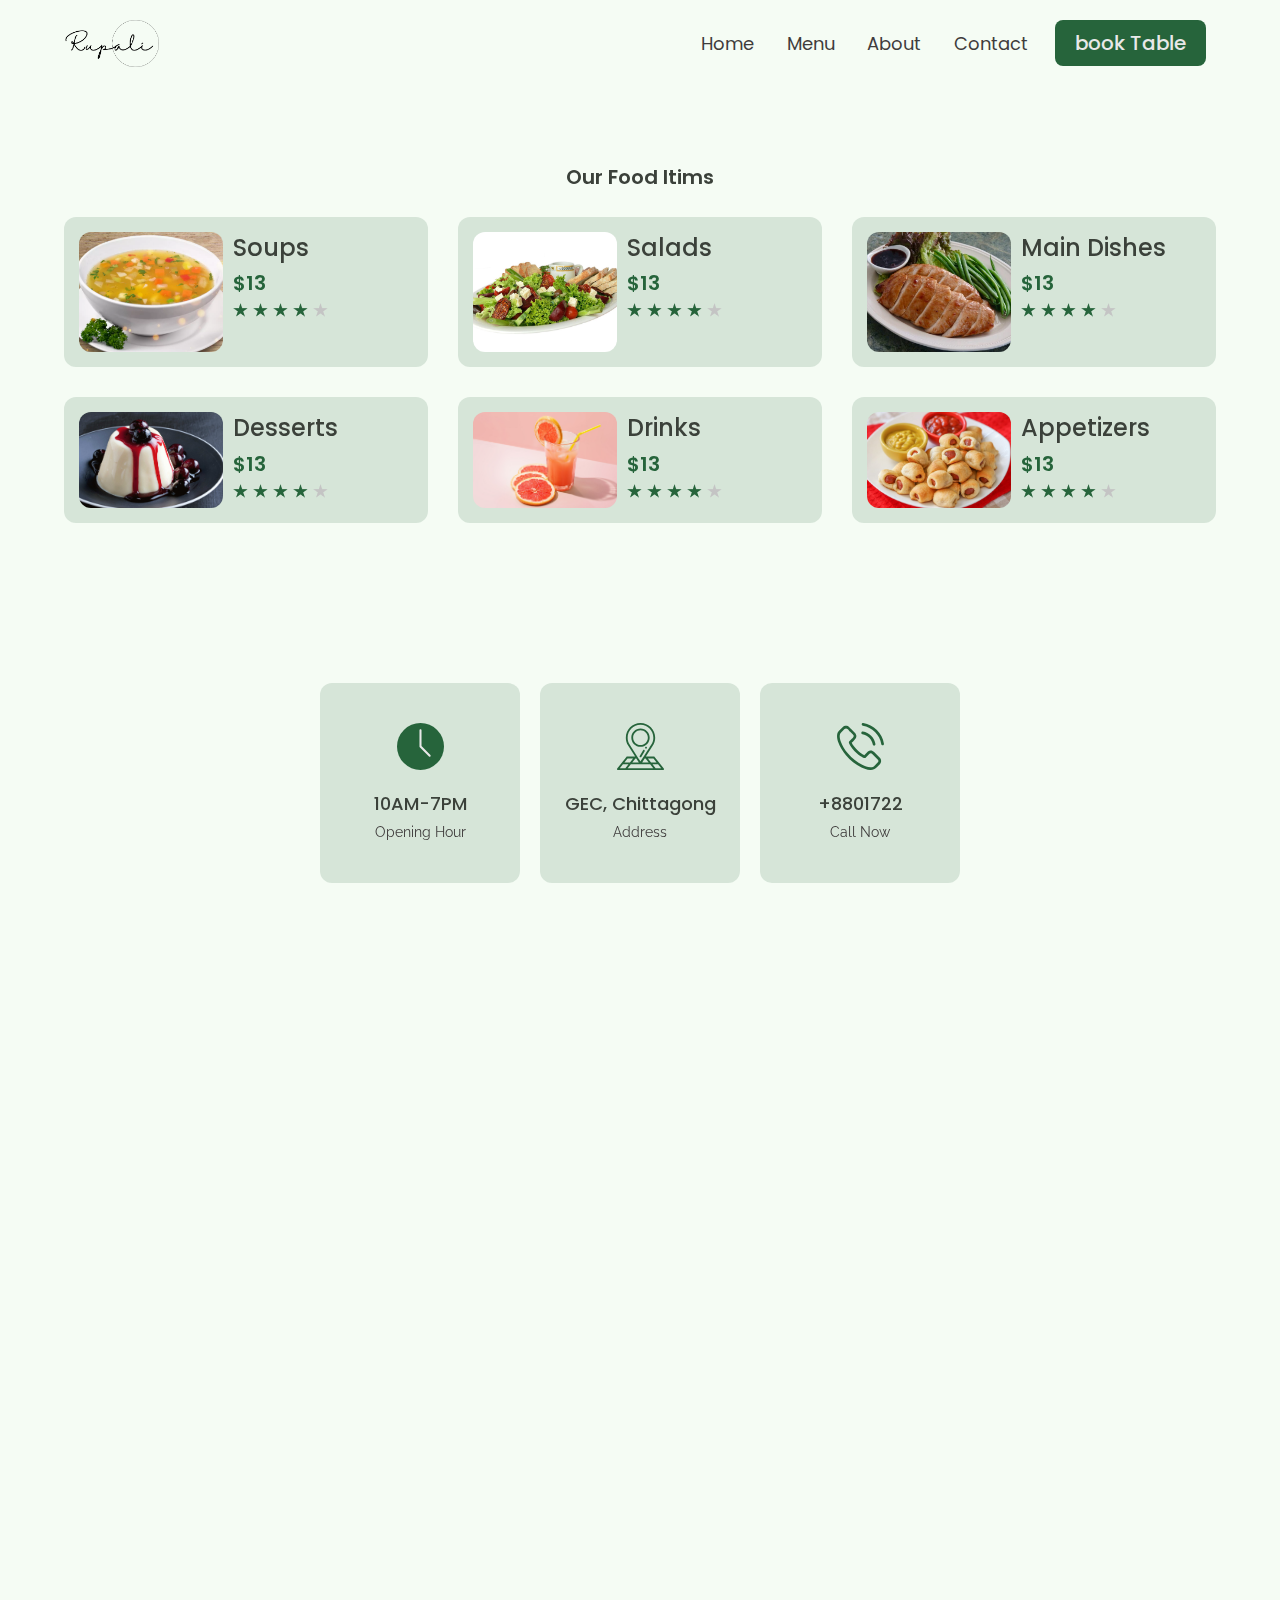
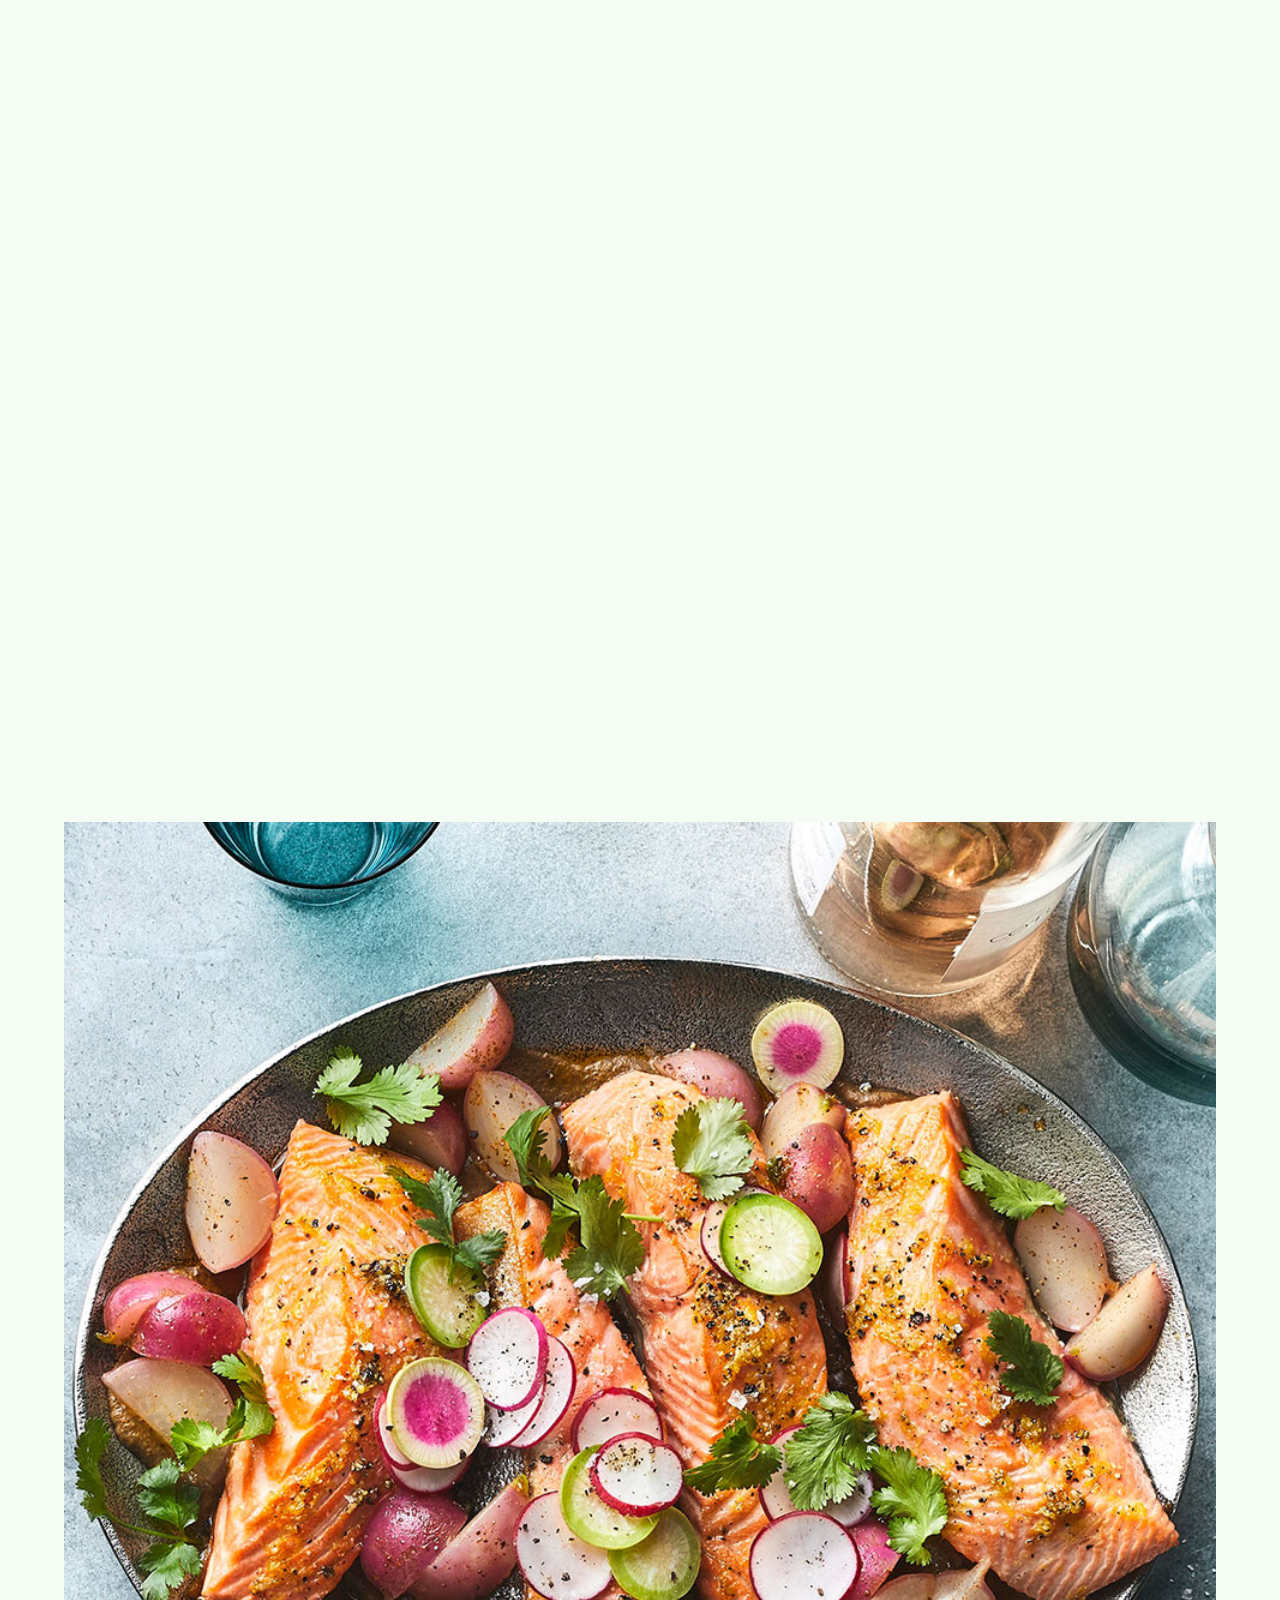
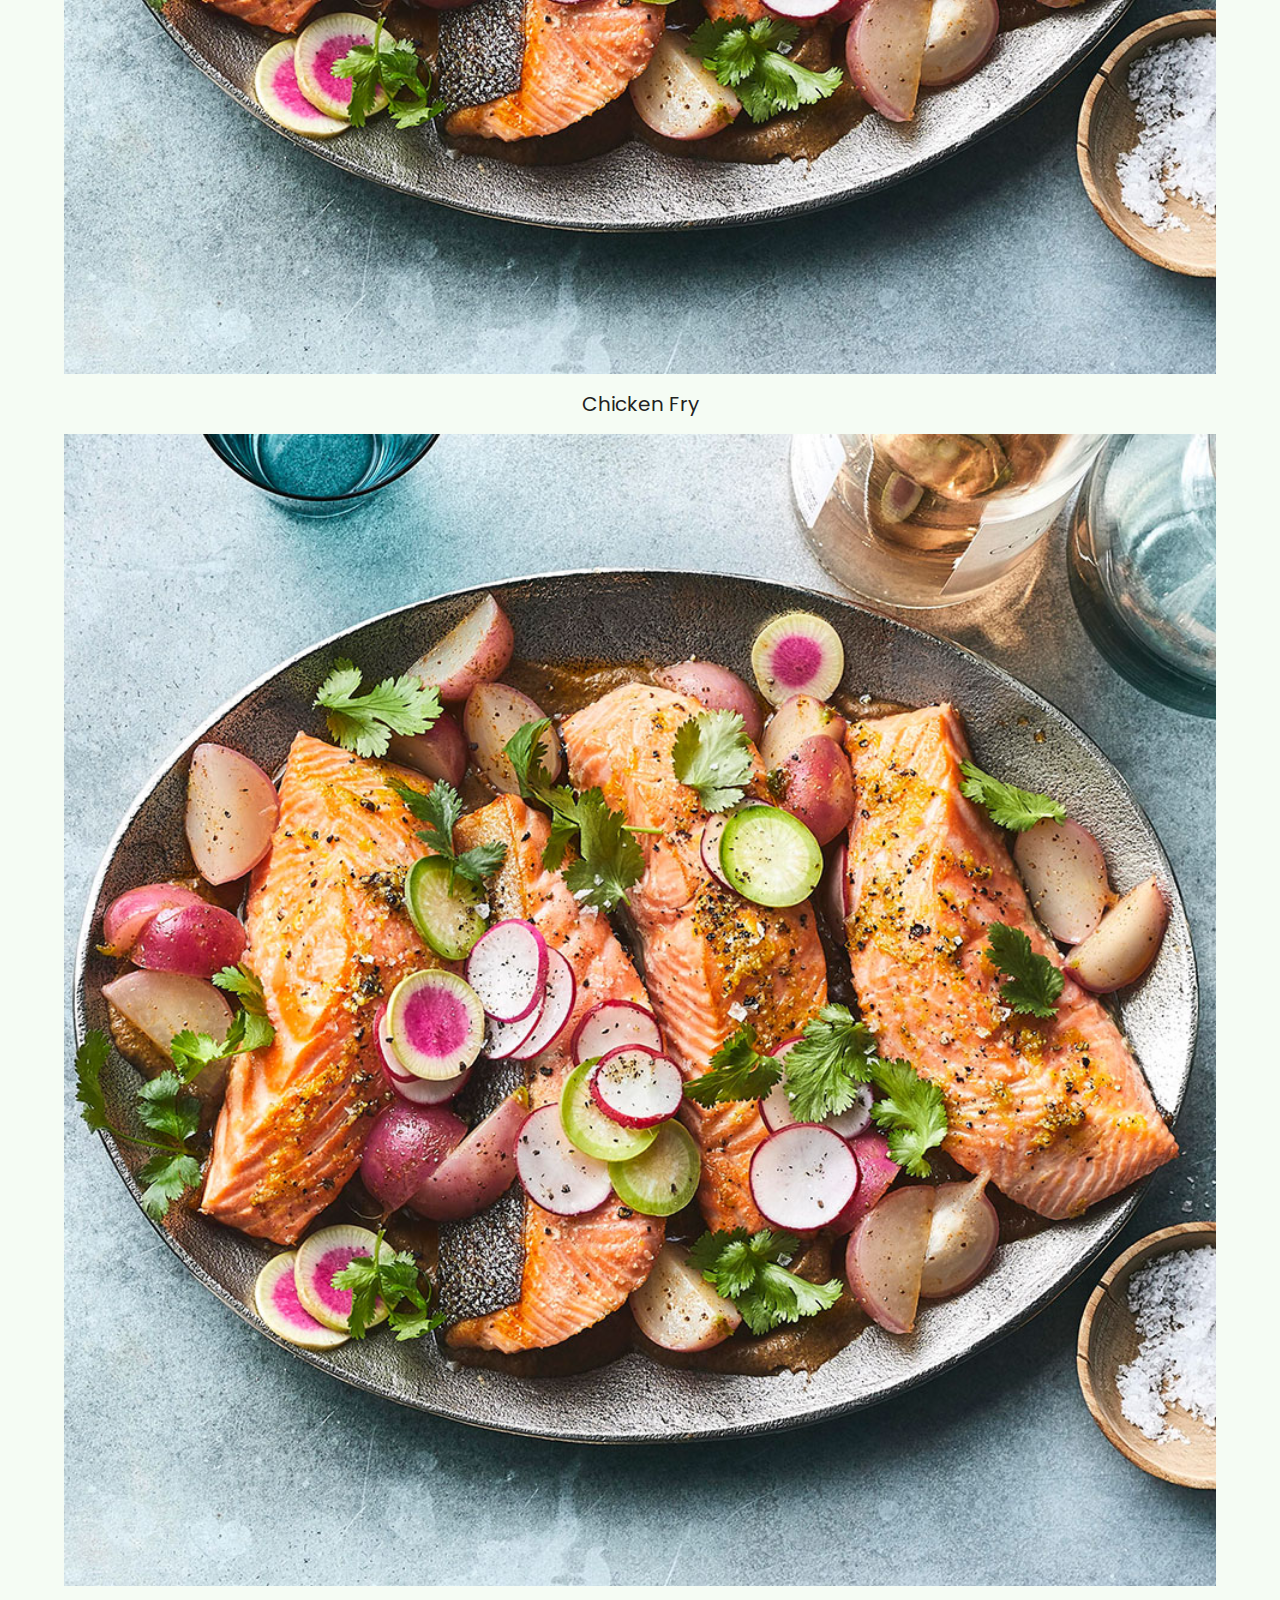
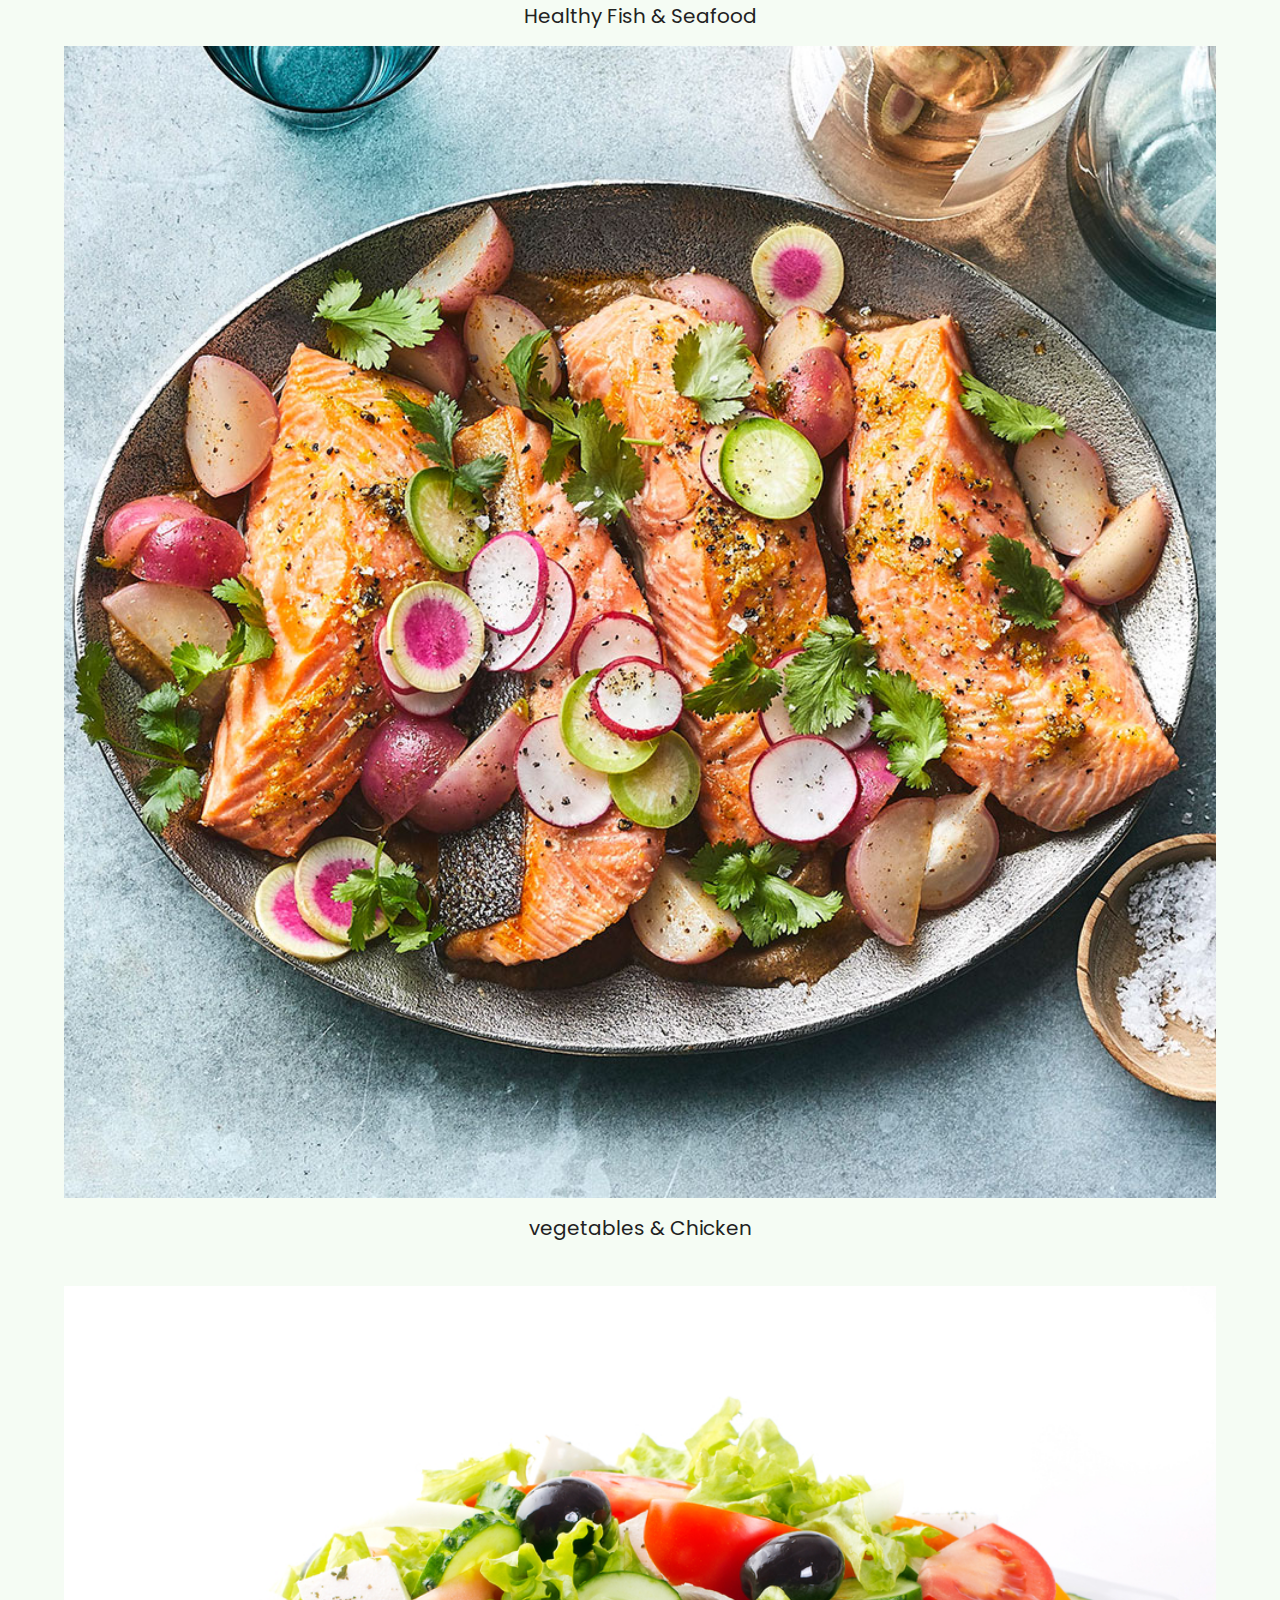
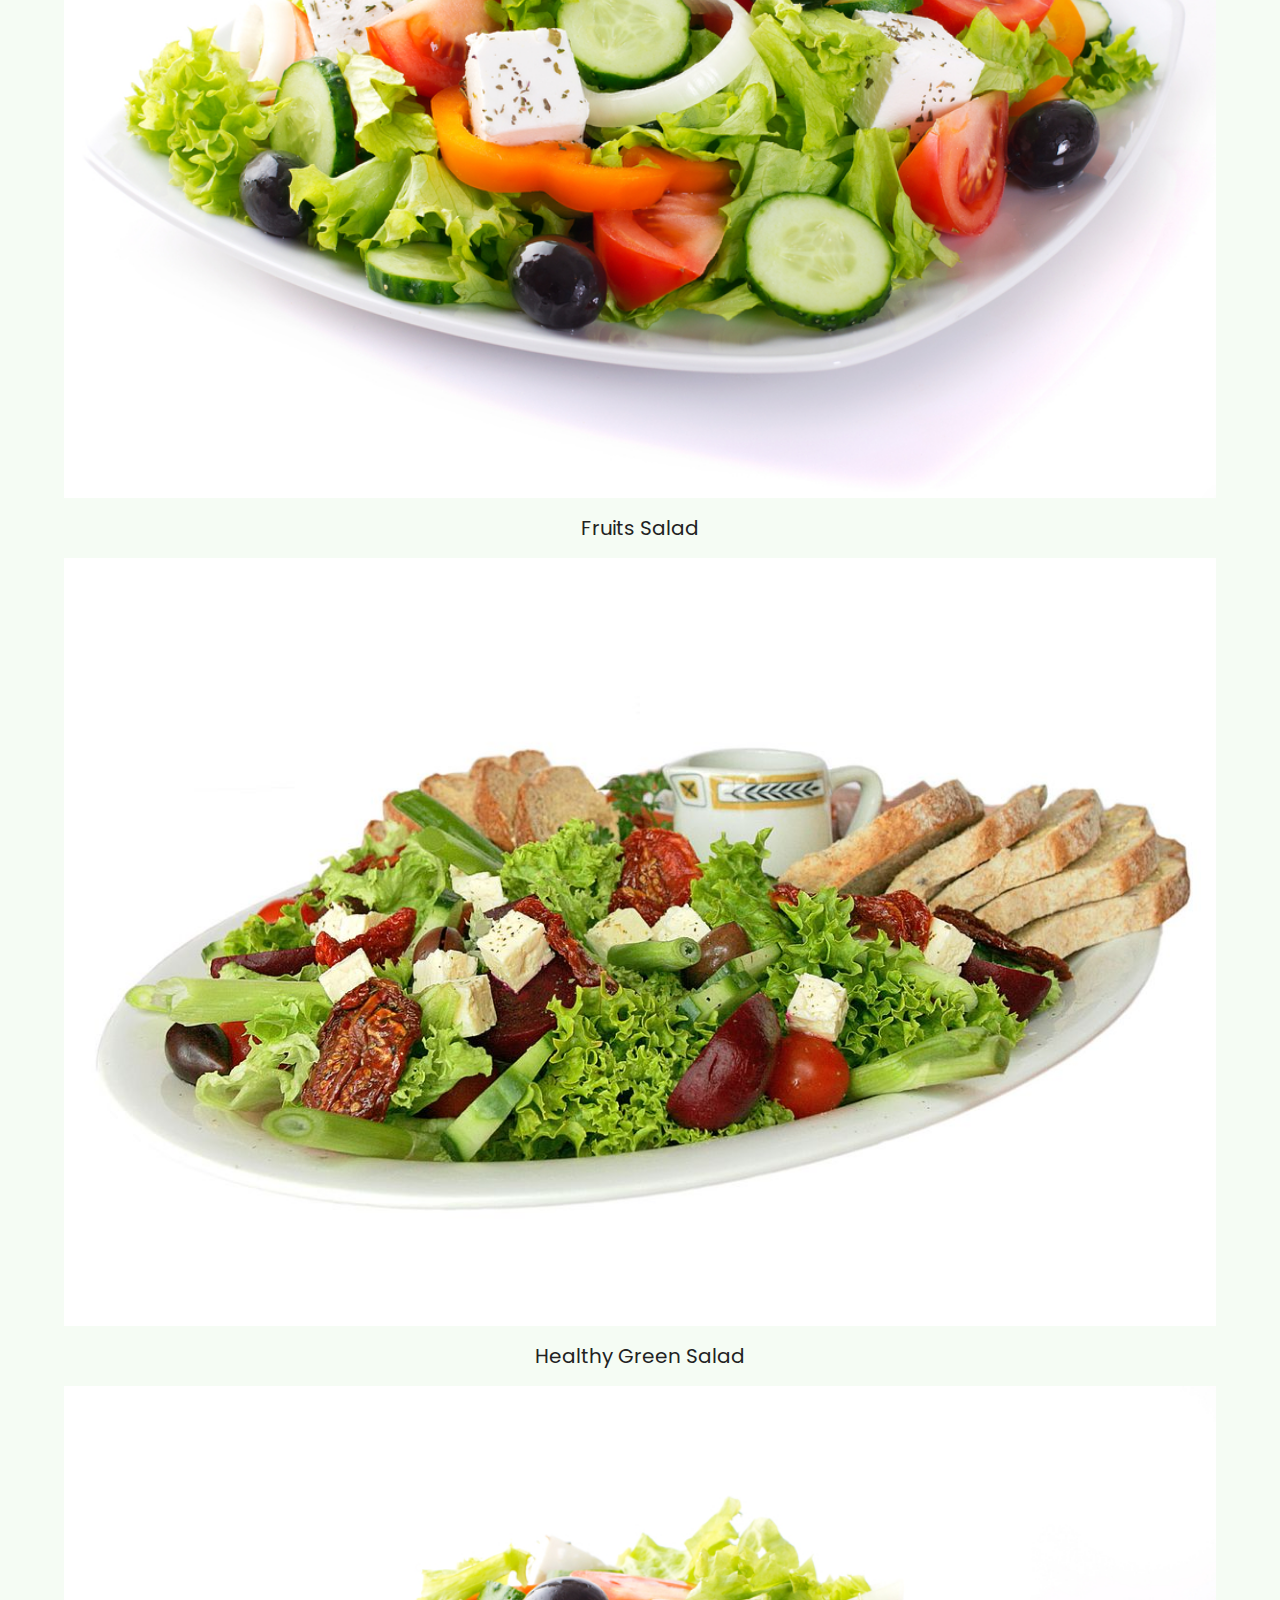
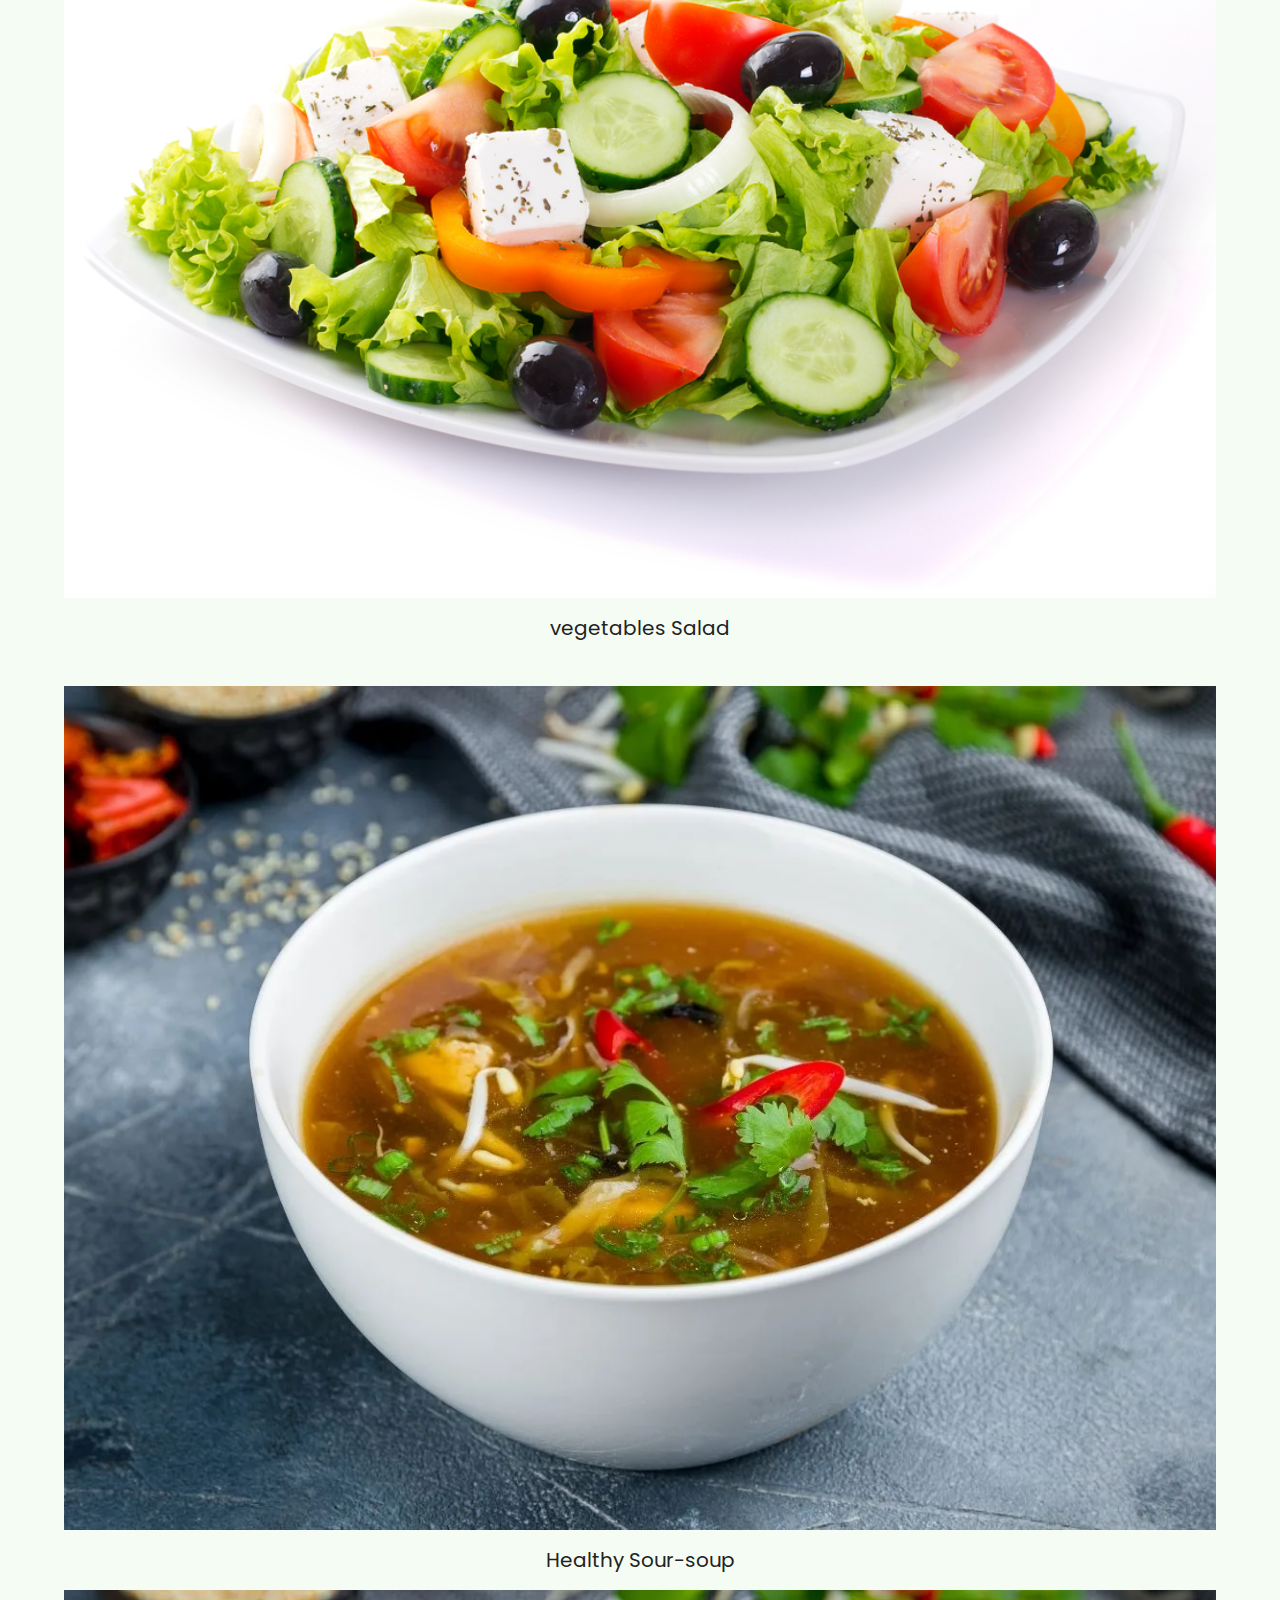
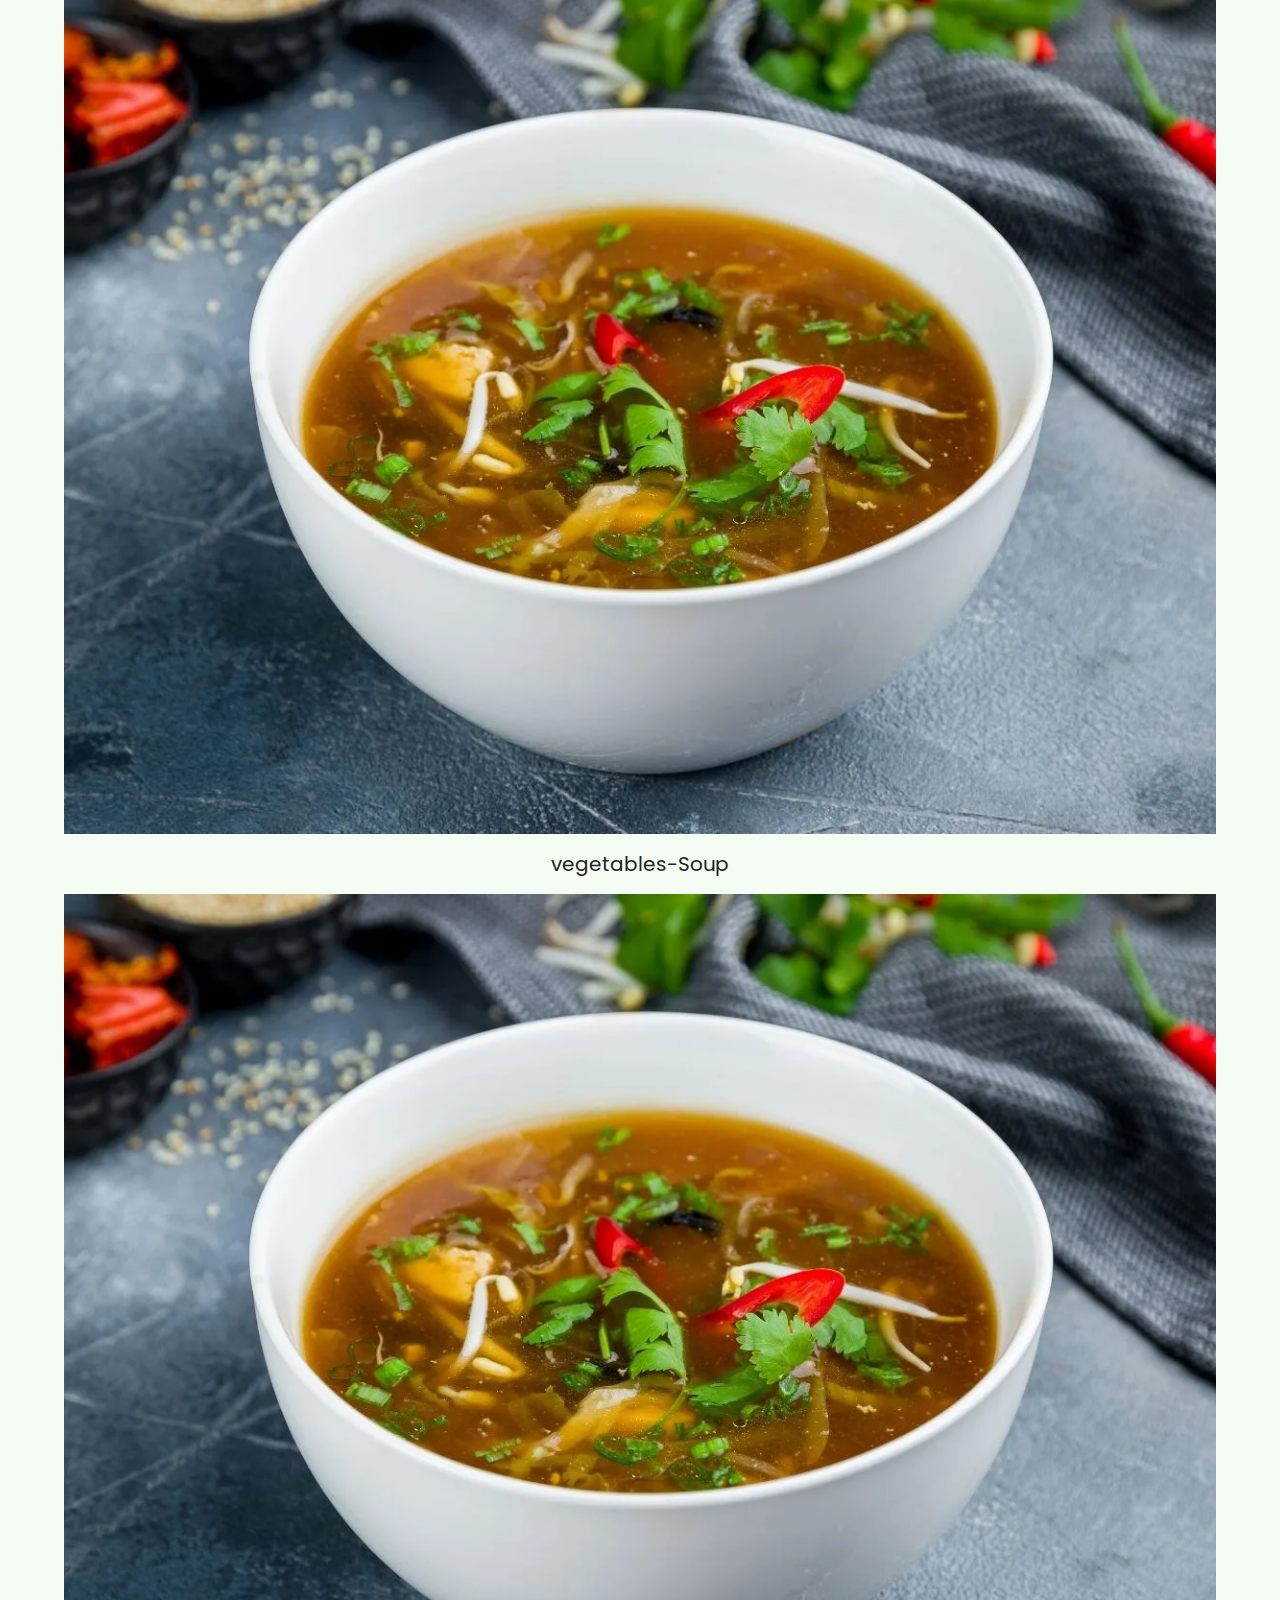
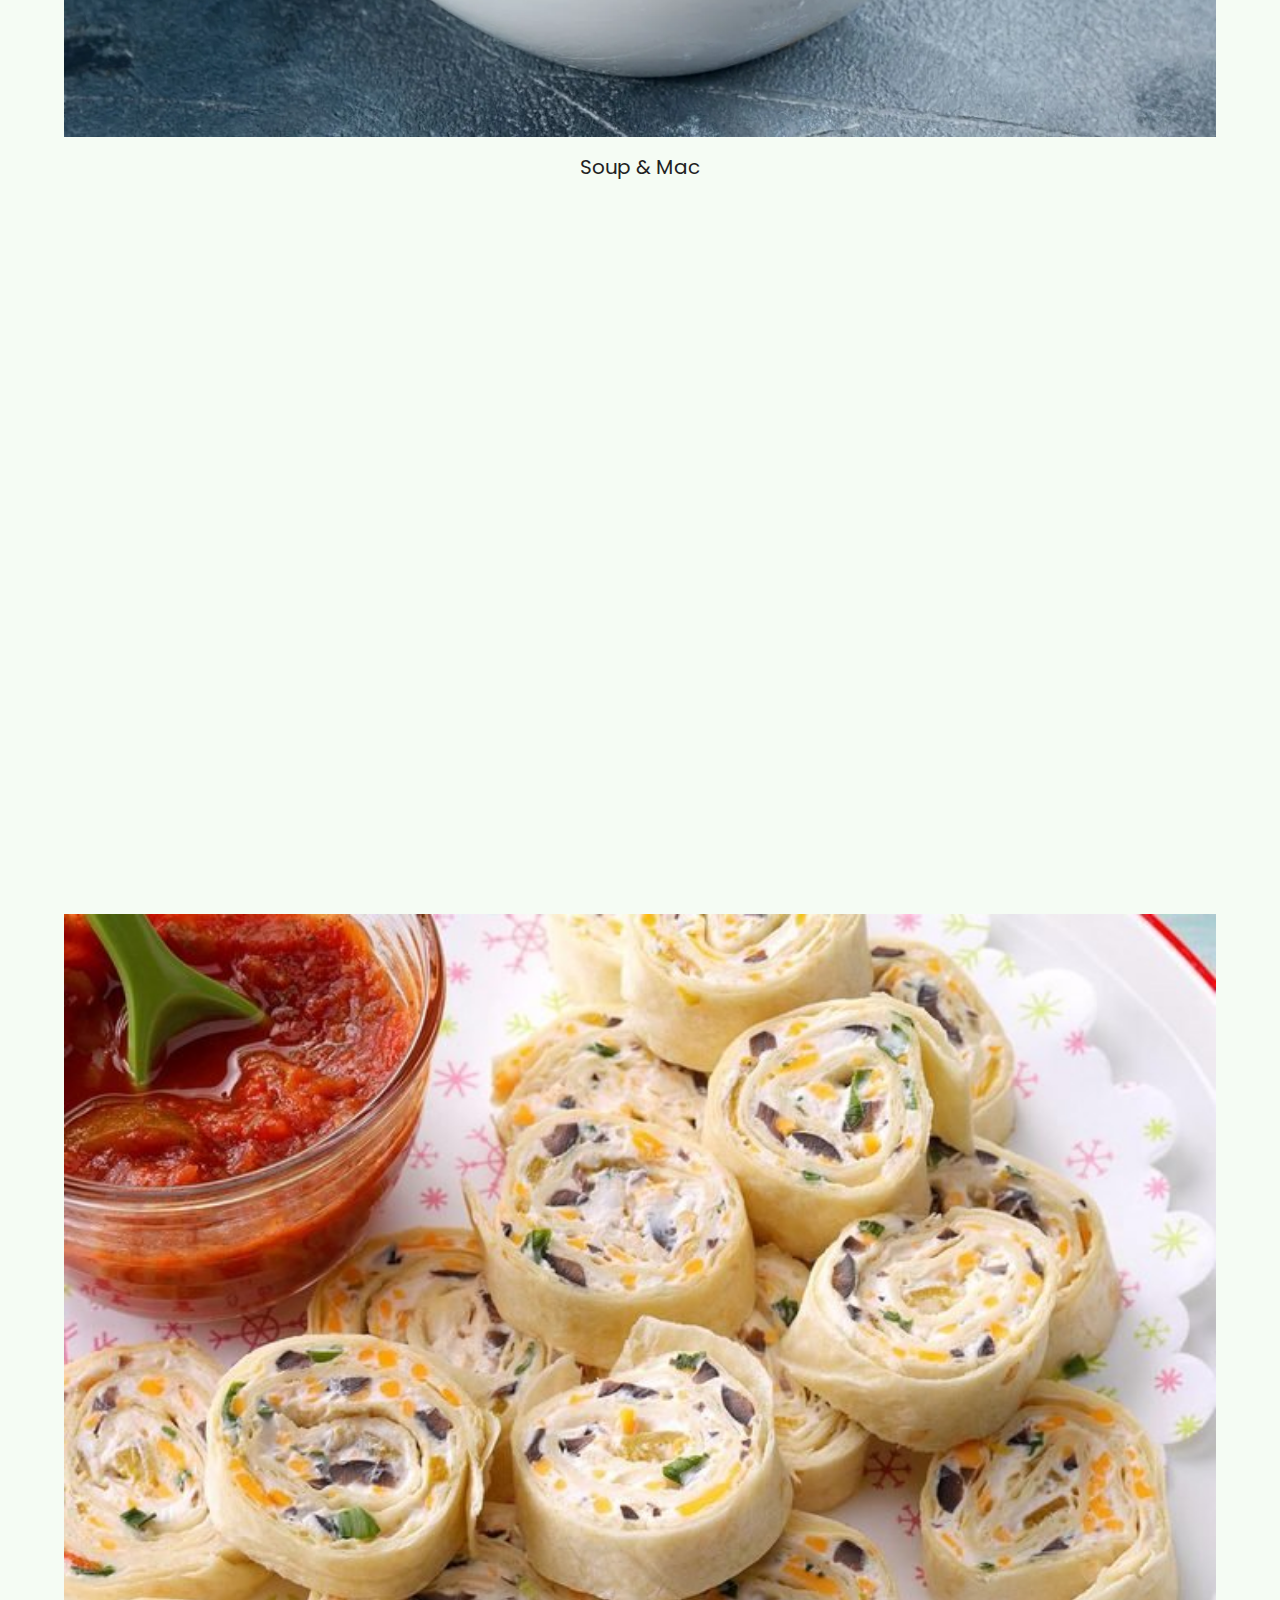
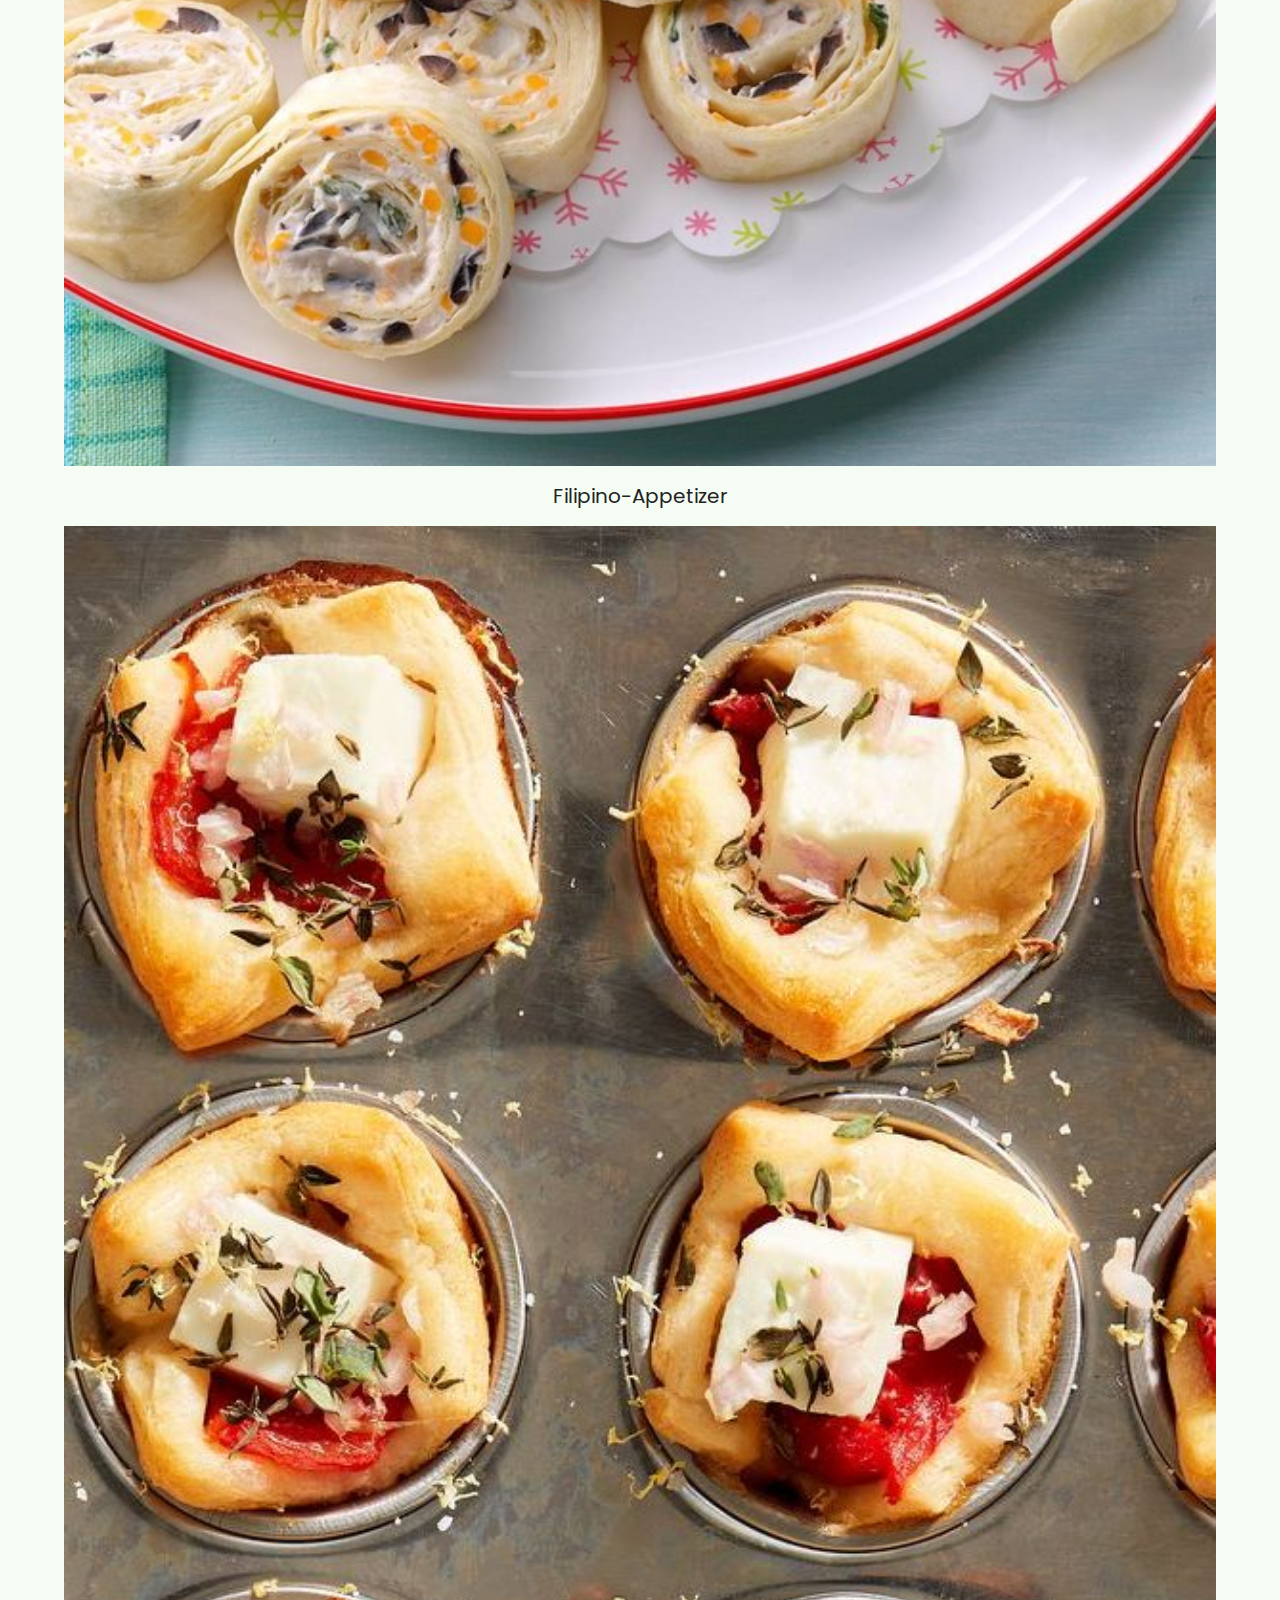
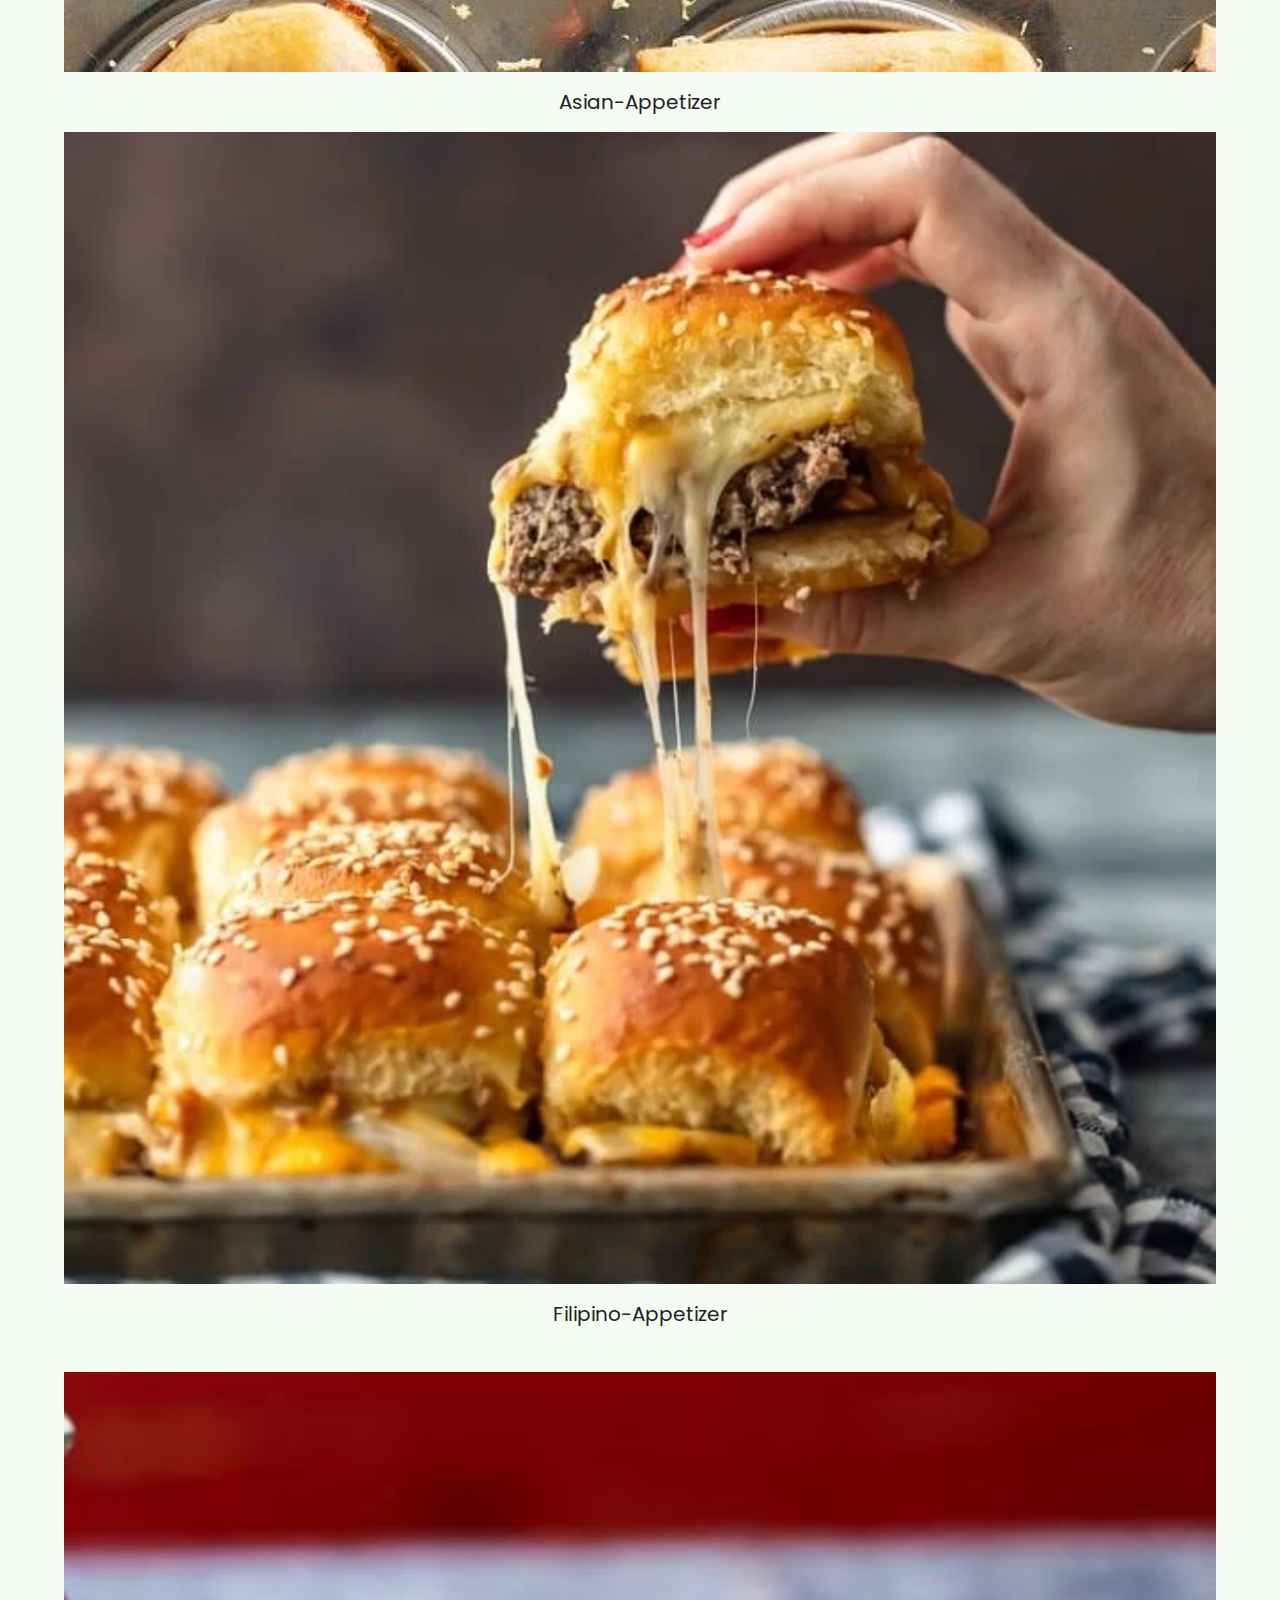
==== index.html @ 6a588e72 "Update index.html" ====
<!DOCTYPE html>
<html lang="en">
<head>
	<meta charset="UTF-8">
	<meta http-equiv="X-UA-Compatible" content="IE=edge">
	<meta name="viewport" content="width=device-width, initial-scale=1.0">
	<title>Our-Restaurant</title>
	<!-- Bootstrap -->
	<link href="https://cdn.jsdelivr.net/npm/bootstrap@5.2.1/dist/css/bootstrap.min.css" rel="stylesheet"
		integrity="sha384-iYQeCzEYFbKjA/T2uDLTpkwGzCiq6soy8tYaI1GyVh/UjpbCx/TYkiZhlZB6+fzT" crossorigin="anonymous">

	<!-- Font awesome -->
	<link rel="stylesheet" href="https://cdnjs.cloudflare.com/ajax/libs/font-awesome/6.2.0/css/all.min.css"
		integrity="sha512-xh6O/CkQoPOWDdYTDqeRdPCVd1SpvCA9XXcUnZS2FmJNp1coAFzvtCN9BmamE+4aHK8yyUHUSCcJHgXloTyT2A=="
		crossorigin="anonymous" referrerpolicy="no-referrer" />

	<style>
		.carousel-control-prev-icon {
			background-image: url("data:image/svg+xml;charset=utf8,%3Csvg xmlns='http://www.w3.org/2000/svg' fill='%23000' viewBox='0 0 8 8'%3E%3Cpath d='M5.25 0l-4 4 4 4 1.5-1.5-2.5-2.5 2.5-2.5-1.5-1.5z'/%3E%3C/svg%3E") !important;
		}

		.carousel-control-next-icon {
			background-image: url("data:image/svg+xml;charset=utf8,%3Csvg xmlns='http://www.w3.org/2000/svg' fill='%23000' viewBox='0 0 8 8'%3E%3Cpath d='M2.75 0l-1.5 1.5 2.5 2.5-2.5 2.5 1.5 1.5 4-4-4-4z'/%3E%3C/svg%3E") !important;
		}
	</style>
	<link rel="stylesheet" href="https://cdnjs.cloudflare.com/ajax/libs/font-awesome/6.2.0/css/all.min.css" integrity="sha512-xh6O/CkQoPOWDdYTDqeRdPCVd1SpvCA9XXcUnZS2FmJNp1coAFzvtCN9BmamE+4aHK8yyUHUSCcJHgXloTyT2A==" crossorigin="anonymous" referrerpolicy="no-referrer" />

	<link rel="stylesheet" href="css/reset.css">
	<link rel="stylesheet" href="css/globalStyles.css">
	<link rel="stylesheet" href="css/components.css">

	<!--aos css-->
	<link rel="stylesheet" href="https://unpkg.com/aos@next/dist/aos.css" />
	<link rel="stylesheet" href="css/home.css">

	
</head>
<body class="bg-light">
	<!-- nav section -->
	<div class="nav">
		<div class="container">
			<div class="nav__wrapper">
				<a href="./index.html" class="logo">
					<img src="./images/rupali-logo.png" alt="Rupali's Rozario" style="width: 95px;">
				</a>
				<nav>
					<div class="nav__icon">
						
						<svg xmlns="http://www.w3.org/2000/svg" width="24" height="24" viewBox="0 0 24 24" fill="none" stroke="currentColor" stroke-width="2" stroke-linecap="round" stroke-linejoin="round" class="feather feather-menu"><line x1="3" y1="12" x2="21" y2="12"></line><line x1="3" y1="6" x2="21" y2="6"></line><line x1="3" y1="18" x2="21" y2="18"></line></svg> 
					</div>
					<div class="nav__bgoverlay"></div>
					<ul class="nav__list">
						<div class="nav__close">
						<svg xmlns="http://www.w3.org/2000/svg" width="24" height="24" viewBox="0 0 24 24" fill="none" stroke="currentColor" stroke-width="2" stroke-linecap="round" stroke-linejoin="round" class="feather feather-x"><line x1="18" y1="6" x2="6" y2="18"></line><line x1="6" y1="6" x2="18" y2="18"></line></svg>
						</div>
					<div class="nav__list__wrapper">
						<li><a href="./index.html" class="nav__link">Home</a></li>
						<li><a href="./menu.html" class="nav__link">Menu</a></li>
						<li><a href="./about.html" class="nav__link">About</a></li>
						<li><a href="./contact.html" class="nav__link">Contact</a></li>
						<li><a href="./booking.html" class="btn primary-btn">book Table</a></li>

					</div>

					</ul>
				</nav>
			</div>
		</div>
	</div>
	<!-- end nav section -->
	<div class="gap"></div>
	<!--our food section-->
	<section id="dishGrid" data-aos="fade-down">
		<div class="container" style="cursor: pointer;">
			<h2 class="dishGrid__title" style="font-size:2rem; text-align: center; margin-bottom: 3rem; cursor: pointer;">
				Our Food Itims
			</h2>
			<div class="dishGrid__wrapper">
				<div class="dishGrid__item">
					<div class="dishGrid__item__img">
						<img src="./images/soups.png" alt="food img">
					</div>
					<div class="dishGrid__item__info">
						<h3 class="dishGrid__item__title">
							Soups
						</h3>
						<h3 class="dishGrid__item__price">$13</h3>
						<div class="dishGrid__item__stars">
							<img src="./images/3star.png" alt="3 stars">
						</div>
					</div>
				</div>
				<div class="dishGrid__item">
					<div class="dishGrid__item__img">
						<img src="./images/salad1.png" alt="food img">
					</div>
					<div class="dishGrid__item__info">
						<h3 class="dishGrid__item__title">
							
						    Salads
						</h3>
						<h3 class="dishGrid__item__price">$13</h3>
						<div class="dishGrid__item__stars">
							<img src="./images/3star.png" alt="3 stars">
						</div>
					</div>
				</div>
				<div class="dishGrid__item">
					<div class="dishGrid__item__img">
						<img src="./images/maindishe.png" alt="food img">
					</div>
					<div class="dishGrid__item__info">
						<h3 class="dishGrid__item__title">
							
						    Main Dishes
						</h3>
						<h3 class="dishGrid__item__price">$13</h3>
						<div class="dishGrid__item__stars">
							<img src="./images/3star.png" alt="3 stars">
						</div>
					</div>
				</div>
				<div class="dishGrid__item">
					<div class="dishGrid__item__img">
						<img src="./images/dessert.png" alt="food img">
					</div>
					<div class="dishGrid__item__info">
						<h3 class="dishGrid__item__title">
							
						    Desserts
						</h3>
						<h3 class="dishGrid__item__price">$13</h3>
						<div class="dishGrid__item__stars">
							<img src="./images/3star.png" alt="3 stars">
						</div>
					</div>
				</div>
				<div class="dishGrid__item">
					<div class="dishGrid__item__img">
						<img src="./images/drink1.png" alt="food img">
					</div>
					<div class="dishGrid__item__info">
						<h3 class="dishGrid__item__title">
							
						    Drinks
						</h3>
						<h3 class="dishGrid__item__price">$13</h3>
						<div class="dishGrid__item__stars">
							<img src="./images/3star.png" alt="3 stars">
						</div>
					</div>
				</div>
				<div class="dishGrid__item">
					<div class="dishGrid__item__img">
						<img src="./images/appetizer.png" alt="food img">
					</div>
					<div class="dishGrid__item__info">
						<h3 class="dishGrid__item__title">
							
							Appetizers
						</h3>
						<h3 class="dishGrid__item__price">$13</h3>
						<div class="dishGrid__item__stars">
							<img src="./images/3star.png" alt="3 stars">
						</div>
					</div>
				</div>
			</div>
		</div>
	</section>
	<!--end our food section-->
	<!--Hero section-->
	
	<!--End Hero section-->
	<!--storeInfo section-->
	<section id="storeInfo" data-aos="fade-up">
		<div class="container" style="cursor: pointer;">
			<div class="storeInfo__wrapper">
				<div class="storeInfo__item">
					<div class="storeInfo__icon">
						<img src="./images/wall-clock-icon.svg" alt="icon">
					</div>
					<h3 class="storeInfo__title">
						10AM-7PM
					</h3>
					<p class="storeInfo__text">
						Opening Hour
					</p>
				</div>
				<div class="storeInfo__item">
					<div class="storeInfo__icon">
						<img src="./images/address-icon.svg" alt="icon">
					</div>
					<h3 class="storeInfo__title">
						GEC, Chittagong
					</h3>
					<p class="storeInfo__text">
						Address
					</p>
				</div>
				<div class="storeInfo__item">
					<div class="storeInfo__icon">
						<img src="./images/phone-icon.svg" alt="icon">
					</div>
					<h3 class="storeInfo__title">
						+8801722
					</h3>
					<p class="storeInfo__text">
						Call Now
					</p>
				</div>
			</div>
		</div>
	</section>
	<!--end storeInfo section-->
	  <div class="gap m-3 p-4"></div>
	<!--Our Specials section-->
	<section id="Our Specials" data-aos="fade-up">
		<div class="container" style="cursor: pointer;">
			<div class="OurSpecials__wrapper">
			  <div class="OurSpecials__left">
				 <div class="OurSpecials__item">
					  <div class="OurSpecials__item__img">
						<img src="./images/food-3.png" alt="food img">
					   </div>
					    <h2 class="OurSpecials__item__title">Sweet Potato Fries Bowl</h2>
					   <h3 class ="OurSpecials__item__price">$18</h3>
					   <div class="OurSpecials__item__stars">
						<img src="./images/3star.png" alt="3stars">
					    </div>
					    <p class="OurSpecials__item__text">
						These Sweet Potato Fries bowl are a glorious, messy plate of goodness. Crispy sweet potato fries loaded with lots of fresh summer vegetables and a lime ranch. By adding a seasoning blend with chipotle powder, garlic, and onion, these spicy sweet potato fries are full of flavor.	
					   </p>
				    </div>
				    <div class="OurSpecials__item">
					   <div class="OurSpecials__item__img">
						<img src="./images/food-1.png" alt="food img">
					    </div>
					     <h2 class="OurSpecials__item__title">Vegan Salad bowl</h2>
					    <h3 class ="OurSpecials__item__price">$18</h3>
					    <div class="OurSpecials__item__stars">
						<img src="./images/3star.png" alt="3stars">
					    </div>
					    <p class="OurSpecials__item__text">
							Vegan salad bowl are immensely satisfying with any combination of whole grains, pulses, noodles, raw or cooked fruits, and veggies all topped off with a delicious sauce or dressing – each bite is an explosion of flavors and textures.	
					  </p>
				  </div>
			  </div>
			  <div class="OurSpecials__right">
				<h2 class="OurSpecials__title">Our Specials</h2>
				<p class="OurSpecials__text">
					All of our food is prepared daily at our restaurants to ensure the highest quality, freshest meals are delivered to our customers	
				</p>
				<a href="./booking.html" class="btn primary-btn">Book Table </a>
			  </div>	
			</div>
		</div>
	</section>
	<!--end Our Specials section-->
	
	<!-- Top Dishes -->
	<section id="dishGrid" data-aos="fade-down">
		<div class="container" style="cursor: pointer;text-align: center;">
			<h2 class="dishGrid__title"style="margin-bottom:3rem;">
				Top Dishes
			</h2>
			<div class="dishGrid__wrapper">
				<div class="dishGrid__item">
					<div class="dishGrid__item__img">
						<img src="./images/maindishe1.png" alt="food img">
					</div>
					<div class="dishGrid__item__info">
						<h3 class="dishGrid__item__title">
							Healthy Fish & Seafood
						</h3>
						<h3 class="dishGrid__item__price">$13</h3>
						<div class="dishGrid__item__stars">
							<img src="./images/3star.png" alt="3 stars">
						</div>
					</div>
				</div>
				<div class="dishGrid__item">
					<div class="dishGrid__item__img">
						<img src="./images/food-2.png" alt="food img">
					</div>
					<div class="dishGrid__item__info">
						<h3 class="dishGrid__item__title">
							
						    Vegan Pesto Zoodles
						</h3>
						<h3 class="dishGrid__item__price">$13</h3>
						<div class="dishGrid__item__stars">
							<img src="./images/3star.png" alt="3 stars">
						</div>
					</div>
				</div>
				<div class="dishGrid__item">
					<div class="dishGrid__item__img">
						<img src="./images/food-7.png" alt="food img">
					</div>
					<div class="dishGrid__item__info">
						<h3 class="dishGrid__item__title">
							
							Hot Green Bowl
						</h3>
						<h3 class="dishGrid__item__price">$13</h3>
						<div class="dishGrid__item__stars">
							<img src="./images/3star.png" alt="3 stars">
						</div>
					</div>
				</div>
			</div>
		</div>
	</section>
	<!-- end Top Dishes -->
	
	<!-- Discount section -->
	<section id="discount" data-aos="fade-up">
		<div class="container" style="cursor: pointer;">
			<div class="discount__wrapper">
				<div class="discount__images">
					<div class="discount__img1">
						<img src="./images/food-5.png" alt="food img">
					</div>
					<div class="discount__img2">
						<img src="./images/food-4.png" alt="food img">
					</div>
					<div class="discount__img3">
						<img src="./images/food-3.png" alt="food img">
					</div>
				</div>
				<div class="discount__info">
					<h3 class="discount__text">20% OFF</h3>
					<h3 class="discount__title">Demo dish for discount</h3>
					<h3 class="discount__price">
						<span class="discount__oldPrice">$45</span>
						<span class="discount__newPrice">$35</span>
					</h3>
					<div class="discount__stars">
						<img src="./images/3star.png" alt="3 stars">
					</div>
					<a href="./booking.html" class="btn primary-btn">Book Table</a>
				</div>
			</div>
		</div>
	</section>
	<!-- end Discount section -->
	
	<!--main dishes section-->
	<div class="mainDishes" id="mainDishes" data-aos="fade-down">
		<div class="container" style="cursor: pointer;">
			<div class="row justify-content-center">
				<div class="col-lg-8">
					<div class="section-title text-center">
						<P class="fw-bold mb-4 mt-5" style="font-size:2rem">Our Main Dishes</P>
					</div>
				</div>
			</div>
		</div>
	</div>
	<div class="container" style="cursor: pointer;">
		<div class="row justify-content-around">
			<div class="col-md-3 mt-4 mb-4">
				<div class="card h-100">
					<img class="card-img" src="./images/maindishe1.png" alt="">
						<h2 class="card-title"style=text-align:center;font-size:2rem;padding:2rem;>Chicken Fry</h2>
				</div>
			</div>
			<div class="col-md-3 mt-4 mb-4">
				<div class="card h-100">
					<img class="card-img" src="./images/maindishe1.png" alt="">
						<h2 class="card-title" style=text-align:center;font-size:2rem;padding:2rem;>Healthy Fish & Seafood</h2>
				</div>
			</div>
			<div class="col-md-3 mt-4 mb-4">
				<div class="card h-100">
					<img class="card-img" src="./images/maindishe1.png" alt="">
						<h2 class="card-title" style=text-align:center;font-size:2rem;padding:2rem;>vegetables & Chicken</h2>
				</div>
			</div>
		</div>
	</div>
	<!--end main dishes section-->
	
	<!--salad dishes section-->
	<div class="SaladDishes" id="SaladDishes" data-aos="fade-down">
		<div class="container" style="cursor: pointer;">
			<div class="row justify-content-center">
				<div class="col-lg-8">
					<div class="section-title text-center">
						<P class="fw-bold mb-4 mt-5" style="font-size:2rem">Our Salad Dishes</P>
					</div>
				</div>
			</div>
		</div>
	</div>
	<div class="container" style="cursor: pointer;">
		<div class="row justify-content-around">
			<div class="col-md-3 m-4">
				<div class="card h-100">
					<img class="card-img" src="./images/salad.png" alt="">
						<h2 class="card-title"style=text-align:center;font-size:2rem;padding:2rem;>Fruits Salad</h2>
				</div>
			</div>
			<div class="col-md-3 m-4">
				<div class="card h-100">
					<img class="card-img" src="./images/salad1.png" alt="">
						<h2 class="card-title" style=text-align:center;font-size:2rem;padding:2rem;>Healthy Green Salad</h2>
				</div>
			</div>
			<div class="col-md-3 m-4">
				<div class="card h-100">
					<img class="card-img" src="./images/salad.png" alt="">
						<h2 class="card-title" style=text-align:center;font-size:2rem;padding:2rem;>vegetables Salad</h2>
				</div>
			</div>
		</div>
	</div>
	<!--end salad dishes section-->
	<div class="gap m-5"></div>
	<!--soup dishes section-->
	<div class="SoupDishes" id="SoupDishes" data-aos="fade-down">
		<div class="container" style="cursor: pointer;">
			<div class="row justify-content-center">
				<div class="col-lg-8">
					<div class="section-title text-center">
						<P class="fw-bold m-4" style="font-size:2rem">Our Soup Dishes</P>
					</div>
				</div>
			</div>
		</div>
	</div>
	<div class="container" style="cursor: pointer;">
		<div class="row justify-content-around">
			<div class="col-md-3 m-4">
				<div class="card h-100">
					<img class="card-img" src="./images/soup1.png" alt="">
						<h2 class="card-title"style=text-align:center;font-size:2rem;padding:2rem;>Healthy Sour-soup</h2>
				</div>
			</div>
			<div class="col-md-3 m-4">
				<div class="card h-100">
					<img class="card-img" src="./images/soup1.png" alt="">
						<h2 class="card-title" style=text-align:center;font-size:2rem;padding:2rem;>vegetables-Soup</h2>
				</div>
			</div>
			<div class="col-md-3 m-4">
				<div class="card h-100">
					<img class="card-img" src="./images/soup1.png" alt="">
						<h2 class="card-title" style=text-align:center;font-size:2rem;padding:2rem;>Soup & Mac</h2>
				</div>
			</div>
		</div>
	</div>
	<!--end soup dishes section-->
	<div class="gap m-5"></div>
	<!--Events Media section-->
	<section id="eventsMedia" data-aos="fade-up">
		<div class="container">
			<div class="eventsMedia__wrapper">
				<div class="eventsMedia__1">
					<img src="./images/eventsMedia1.png" alt="events">
					<a href="https://www.youtube.com/watch?v=UXZh6DPvOkk" class="eventsMedia__1__playButton">
						<img src="./images/playIcon.svg" alt="play button">
					</a>
				</div>
				<div class="eventsMedia__2">
					<img src="./images/eventsMedia2.png" alt="events">
				</div>
			</div>
		</div>
	</section>
	<!--End Events Media section-->
	<div class="gap m-2"></div>
	<!--appetizer dishes section-->
	<div class="appetizerDishes" id="appetizerDishes" data-aos="fade-down">
		<div class="container" style="cursor: pointer;">
			<div class="row justify-content-center">
				<div class="col-lg-8">
					<div class="section-title text-center">
						<P class="fw-bold m-4" style="font-size:2rem">Our Appetizer Dishes</P>
					</div>
				</div>
			</div>
		</div>
	</div>
	<div class="container" style="cursor: pointer;">
		<div class="row justify-content-around">
			<div class="col-md-3 m-4">
				<div class="card h-100">
					<img class="card-img" src="./images/appetizer1.png" alt="">
						<h2 class="card-title"style=text-align:center;font-size:2rem;padding:2rem;>Filipino-Appetizer</h2>
				</div>
			</div>
			<div class="col-md-3 m-4">
				<div class="card h-100">
					<img class="card-img" src="./images/appetizer2.png" alt="">
						<h2 class="card-title" style=text-align:center;font-size:2rem;padding:2rem;>Asian-Appetizer</h2>
				</div>
			</div>
			<div class="col-md-3 m-4">
				<div class="card h-100">
					<img class="card-img" src="./images/appetizer3.png" alt="">
						<h2 class="card-title" style=text-align:center;font-size:2rem;padding:2rem;>Filipino-Appetizer</h2>
				</div>
			</div>
		</div>
	</div>
	<!--end appetizer dishes section-->
	<div class="gap m-2"></div>
	<!--dessert dishes section-->
	<div class="dessertsDishes" id="dessertsDishes" data-aos="fade-down">
		<div class="container" style="cursor: pointer;">
			<div class="row justify-content-center">
				<div class="col-lg-8">
					<div class="section-title text-center">
						<P class="fw-bold mb-4 mt-5" style="font-size:2rem">Our Desserts Dishes</P>
					</div>
				</div>
			</div>
		</div>
	</div>
	<div class="container" style="cursor: pointer;">
		<div class="row justify-content-around">
			<div class="col-md-3 m-4">
				<div class="card h-100">
					<img class="card-img" src="./images/dessert1.png" alt="">
						<h2 class="card-title"style=text-align:center;font-size:2rem;padding:2rem;>Meani-Dessert</h2>
				</div>
			</div>
			<div class="col-md-3 m-4">
				<div class="card h-100">
					<img class="card-img" src="./images/dessert2.png" alt="">
						<h2 class="card-title" style=text-align:center;font-size:2rem;padding:2rem;>Summer-Dessert</h2>
				</div>
			</div>
			<div class="col-md-3 m-4">
				<div class="card h-100">
					<img class="card-img" src="./images/dessert3.png" alt="">
						<h2 class="card-title" style=text-align:center;font-size:2rem;padding:2rem;>Filipino-Dessert</h2>
				</div>
			</div>
		</div>
	</div>
	<!--end dessert dishes section-->
	<div class="gap m-2"></div>
	<!--drinks section-->
	<div class="ourDrinks" id="ourDrinks" data-aos="fade-down">
		<div class="container" style="cursor: pointer;">
			<div class="row justify-content-center">
				<div class="col-lg-8">
					<div class="section-title text-center">
						<P class="fw-bold mb-4 mt-5" style="font-size:2rem">Our Drinks</P>
					</div>
				</div>
			</div>
		</div>
	</div>
	<div class="container" style="cursor: pointer;">
		<div class="row justify-content-around">
			<div class="col-md-3 m-4">
				<div class="card h-100">
					<img class="card-img" src="./images/drink2.png" alt="">
						<h2 class="card-title"style=text-align:center;font-size:2rem;padding:2rem;>Fruits-Drink</h2>
				</div>
			</div>
			<div class="col-md-3 m-4">
				<div class="card h-100">
					<img class="card-img" src="./images/drink3.png" alt="">
						<h2 class="card-title" style=text-align:center;font-size:2rem;padding:2rem;>Summer-Drink</h2>
				</div>
			</div>
			<div class="col-md-3 m-4">
				<div class="card h-100">
					<img class="card-img" src="./images/drink4.png" alt="">
						<h2 class="card-title" style=text-align:center;font-size:2rem;padding:2rem;>Cheap-Drink</h2>
				</div>
			</div>
		</div>
	</div>
	<!--end drinks section-->
	<div class="gap m-5 p-2"></div>
	<!--Events Info section-->
	<section id="eventsInfo" data-aos="fade-up"> 
		<div class="container" style="cursor: pointer;">
			<div class="eventsInfo__wrapper">
				<div class="eventsInfo__left">
					<div class="eventsInfo__item">
						<div class="eventsInfo__item__img">
							<img src="./images/event-corporate.png" alt="events">
						</div>
						<div class="eventsInfo__item__info">
							<h2 class="eventsInfo__item__title">Corporate Events</h2>
							<p class="eventsInfo__item__text">
								Rupali's Rozario is the perfect venue for your corporate events. We specialize in private parties.	
							</p>
						</div>
					</div>
					<div class="eventsInfo__item">
						<div class="eventsInfo__item__img">
							<img src="./images/event-weedings.png" alt="events">
						</div>
						<div class="eventsInfo__item__info">
							<h2 class="eventsInfo__item__title">Weddings</h2>
							<p class="eventsInfo__item__text">
								Rupali's Rozario offers an intimately unique wedding experience set in a spectacular setting that is sophisticated and comfortable.	
							</p>
						</div>
					</div>
				</div>
				<div class="eventsInfo__right">
					<h2 class="eventsInfo__title">Book For Events</h2>
					<p class="eventsInfo__text">
						Book your private event or corporate function at Shaif's cuisine to experience a truly unique experience.	
					</p>
					<a href="./contact.html" class="btn primary-btn">Contact Now</a>
				</div>
			</div>
		</div>
	</section>
	<!--End Events Info section-->
	<!--Why Us section-->
	<section id="whyUs">
	    <div class="container" style="cursor: pointer;">
		<div class="whyUs__wrapper">
			<div class="whyUs__left" data-aos="fade-right">
				<h2 class="whyUs__title">Why Choose Our Food</h2>
				<p class="whyUs__text">
					Quality of Service, Food, Ambiance, and Value of Money are the primary elements for choosing a restaurant. Shaif's Cuisine is one of the most exquisite fine-dinning restaurant in Chittagong cities with a captivating view of GEC Hills, perfect ambiance, and scrumptious food.	
				</p>
			</div>
			<div class="whyUs__right" data-aos="fade-left">
				<div class="whyUs__items__wrapper">
					<div class="whyUs__item">
						<div class="whyUs__item__icon">
							<img src="./images/whyUs-icon1.svg" alt="quality food">
						</div>
						<p class="whyUs__item__text">Quality Food</p>
					</div>
					<div class="whyUs__item">
						<div class="whyUs__item__icon">
							<img src="./images/whyUs-icon2.svg" alt="classical taste">
						</div>
						<p class="whyUs__item__text">Classical taste</p>
					</div>
					<div class="whyUs__item">
						<div class="whyUs__item__icon">
							<img src="./images/whyUs-icon3.svg" alt="skilled chef">
						</div>
						<p class="whyUs__item__text">Skilled chef</p>
					</div>
					<div class="whyUs__item">
						<div class="whyUs__item__icon">
							<img src="./images/whyUs-icon4.svg" alt="best service">
						</div>
						<p class="whyUs__item__text">Best service</p>
					</div>
				</div>
			</div>
		</div>	
	  </div>
	</section> 
	<!--End Why Us section-->
	<!--Testimonial Section-->
	<section id="testimonial" data-aos="fade-up">
		<div class="container" style="cursor: pointer;">
			<div class="testimonial__wrapper">
				<h2 class="testimonial__title">What our customers say</h2>
				<div class="testimonial__items__wrapper">
					<div class="testimonial__item">
						<div class="testimonial__item__img">
							<img src="./images/rupa1.png" alt="Sayed Ahmed">
						</div>
						<div class="testimonial__item__info">
							<h3 class="testimonial__item__name">Sayed Ahmed</h3>
							<div class="testimonial__item__stars">
								<img src="./images/3star.png" alt="stars">
							</div>
							<p class="testimonial__item__text">
								“Visited Shaif’s Cuisine with friends last Sunday. Really lovely meal and very warm welcome – we would recommend this lovely restaurant and will try to go back again”	
							</p>
						</div>
					</div>
					<div class="testimonial__item">
						<div class="testimonial__item__img">
							<img src="./images/rupa1.png" alt="Arfan ">
						</div>
						<div class="testimonial__item__info">
							<h3 class="testimonial__item__name">Arfan</h3>
							<div class="testimonial__item__stars">
								<img src="./images/3star.png" alt="stars">
							</div>
							<p class="testimonial__item__text">
								"from start to finish, lovely experience. Hostess very pleasant, wait staff john was wonderful and attentive, food plentiful and delicious, desserts out of this world"
							</p>
						</div>
					</div>
					<div class="testimonial__item">
						<div class="testimonial__item__img">
							<img src="./images/rupa1.png" alt="Fahim & Nishat">
						</div>
						<div class="testimonial__item__info">
							<h3 class="testimonial__item__name">Fahim & Nishat</h3>
							<div class="testimonial__item__stars">
								<img src="./images/3star.png" alt="stars">
							</div>
							<p class="testimonial__item__text">
								“A warm and friendly welcome with fantastic customer service. Always great, tasty food served piping hot- just the way we love it . Would definitely recommend. We have been repeatedly and it's consistently exceeded our expectations	
							</p>
						</div>
					</div>
					<div class="testimonial__item">
						<div class="testimonial__item__img">
							<img src="./images/rupa1.png" alt="Hussain ">
						</div>
						<div class="testimonial__item__info">
							<h3 class="testimonial__item__name">Hussain</h3>
							<div class="testimonial__item__stars">
								<img src="./images/3star.png" alt="stars">
							</div>
							<p class="testimonial__item__text">
								“I would just like to say thank you for the excellent service we received in your restaurant last night. Although the place was very busy we still had an excellent time and really appreciated the live entertainment too!“
							</p>
						</div>
					</div>
				</div>
			</div>
		</div>
	</section>
	<!--End Testimonial Section-->
	<!--Newsletter section-->
	<section id="newsletter" data-aos="fade-up">
		<div class="container" style="cursor: pointer;">
			<div class="newsletter__wrapper">
				<div class="newsletter__info">
					<h3 class="newsletter__title">Join Newsletter</h3>
					<p class="newsletter__text">Get notified with the latest news and recent offers from the “Rupali’s Rozario”</p>
				</div>
				<div class="newsletter__form">
					<form>
						<label for="email">
							<input type="email" style="cursor: pointer;" placeholder="Your Email Address">
						</label>
						<button type="submit">Join</button>
					</form>
				</div>
			</div>
		</div>
	</section>
	<!--End Newsletter section-->
	<!--footer-->
	<footer>
	<div class="container" style="cursor: pointer;">
		<div class="footer__wrapper">
			<div class="footer__col1">
				<div class="footer__logo">
					<img src="./images/rupali-logo.png" alt="Rupali's Rozario" style="width: 95px;">
				</div>
				<p class="footer__desc">
				Fresh and delicious traditionl Bangladashi food to delight the whole family.	
				</p>
				<div class="footer__socials">
					<h4 class="footer__socials__title">Follow us</h4>
					<ol>
						<li>
							<a href="#">
							
							<svg xmlns="http://www.w3.org/2000/svg" width="24" height="24" viewBox="0 0 24 24" fill="none" stroke="currentColor" stroke-width="1" stroke-linecap="round" stroke-linejoin="round" class="feather feather-facebook"><path d="M18 2h-3a5 5 0 0 0-5 5v3H7v4h3v8h4v-8h3l1-4h-4V7a1 1 0 0 1 1-1h3z"></path></svg>	
							</a>
						</li>

						<li>
							<a href="#">
							
							<svg xmlns="http://www.w3.org/2000/svg" width="24" height="24" viewBox="0 0 24 24" fill="none" stroke="currentColor" stroke-width="1" stroke-linecap="round" stroke-linejoin="round" class="feather feather-instagram"><rect x="2" y="2" width="20" height="20" rx="5" ry="5"></rect><path d="M16 11.37A4 4 0 1 1 12.63 8 4 4 0 0 1 16 11.37z"></path><line x1="17.5" y1="6.5" x2="17.51" y2="6.5"></line></svg>	
							</a>
						</li>
						<li>
							<a href="#">
							
							<svg xmlns="http://www.w3.org/2000/svg" width="24" height="24" viewBox="0 0 24 24" fill="none" stroke="currentColor" stroke-width="1" stroke-linecap="round" stroke-linejoin="round" class="feather feather-twitter"><path d="M23 3a10.9 10.9 0 0 1-3.14 1.53 4.48 4.48 0 0 0-7.86 3v1A10.66 10.66 0 0 1 3 4s-4 9 5 13a11.64 11.64 0 0 1-7 2c9 5 20 0 20-11.5a4.5 4.5 0 0 0-.08-.83A7.72 7.72 0 0 0 23 3z"></path></svg>	
							</a>
						</li>
					</ol>
				</div>
			</div>
			<div class="footer__col2">
				<h3 class="footer__text__title">
					Links
				</h3>
				<ol class="footer__text">
					<li><a href="./index.html">Home</a></li>
					<li><a href="./menu.html">Menu</a></li>
					<li><a href="./booking.html">Book Table</a></li>
					<li><a href="./about.html">About</a></li>
					<li><a href="./contact.html">Contact</a></li>
					<li><a href="#">Privacy Policy </a></li>
				</ol>
			</div>
			<div class="footer__col3">
				<h3 class="footer__text__title">Support</h3>
				<ol class="footer__text">
					<li><a href="./contact.html">Contact</a></li>
					<li><a href="#">Support Center</a></li>
					<li><a href="#">Feedback</a></li>
					
				</ol>
			</div>
			<div class="footer__col4">
				<h3 class="footer__text__title">Contact</h3>
				<ol class="footer__text">
					<li><a href="tel:+880123">01716897735</a></li>
					<li><a href="rozariorupali @gmail.com">rozariorupali @gmail.com</a></li>
					<li><a href="#">Dhaka-1212, Bangladesh</a></li>
					
				</ol>
			</div>
		</div>
	</div>
</footer>

<div id="copyright">
	<div class="container" style="cursor: pointer;">
		<p class="copyright__text">
			<p class="m-0 text-center text-muted">2022  &copy; Made with <i class="fa-solid fa-heart" style="color:rgb(220, 25, 25);"></i> by <a href="https://github.com/rupalisisilia" target="_blank" class="">Rupali</a></p>	
		</p>
	</div>
</div>

	<!--end footer-->

	<!--aos script-->
	<script src="https://unpkg.com/aos@next/dist/aos.js"></script>
	<!--custom script-->
	<script src="./main.js"></script>	
</body>
</html>
---- css/globalStyles.css ----
@import url('https://fonts.googleapis.com/css2?family=Montserrat:wght@300;400;700&family=Pacifico&family=Poppins:wght@300;400;500;600;700&family=Raleway:ital,wght@0,500;0,600;1,400&display=swap');
html{
	font-size: 10px;
	overflow-x: hidden;
}
:root{
	--green-1: #26643b;
	--green-2: #a2de96;
	--lightgreen-1: #d6e5d8;
	--lightgreen-2: #f5fcf4;
	--black-1: #3b413a;
	--black-2: #3f3c3c;
	--black-3: #5b6359;
	--white-1: #e8e8e8;
}
body{
	background-color: var(--lightgreen-2);
	overflow-x: hidden;
}
section{
	padding: 80px 0;
}
@media only screen and (max-width:768px) {
	section{
		padding: 50px 0;
	}
}

.container{
	max-width: 1200px;
	width: 90%;
	margin: 0 auto;
}
img{
	width: 100%;
	height: 100%;
	object-fit: contain;
}
h1,h2,h3,h4{
	font-family: 'Poppins', sans-serif;
}
p{
	font-family: 'Raleway', sans-serif;
	font-weight: 400;
	line-height: 1.4em;
	font-size: 1.8rem;
}
a{
	display: inline-block;
	text-decoration: none;
}
---- css/components.css ----
/* nav styles */
.nav{
	padding: 2rem 0;
}
.nav__icon,
.nav__close,
.nav__bgoverlay{
	display: none;

}
.nav__wrapper{
	display: flex;
	 justify-content: space-between; 
}
.nav__list li{
	display: inline-block;
	margin: 0 1rem;
}
.nav__list .nav__link{
	font-size: 1.8rem;
	font-family: 'poppins';
	color: var(--black-2);
	padding: 0.5rem;
}
.nav__list li:hover .nav__link{
	color: var(--green-1);
}

@media only screen and (max-width: 768px) {
   .nav{
	position: relative;
   }
   .nav__icon{
	display: block;
   }
   .nav__icon svg,
   .nav__close svg{
	pointer-events: none;
	height: 30px;
	width: 30px;
   }
   .nav__close{
	display: block;
	position: absolute;
	color: var(--black-1);
	right: 1rem;
	top: 1rem;
	cursor: pointer;
   }
   .nav__list {
	z-index: 1000;
	position: absolute;
	left: 100%;
	top: 0;
	height: 100vh;
	width: 80%;
	background: var(--lightgreen-1);
	display: flex;
	align-items: center;
	justify-content: flex-end;
	padding-right: 2rem;
	transform: translateX(0%);
	overflow: hidden;
	transition: 0.3s ease-in transform; 
   }
   .nav__list.show{
	transform: translateX(-100%);
   }
   .nav__list li{
	display: block;
	text-align: right;
	margin-bottom: 2rem;
   }
   .nav__list a{
	font-size: 1.6rem;
   }
   .nav__bgoverlay{
	position: absolute;
	left: 0;
	top: 0;
	z-index: 1000;
	height: 100vh;
	width: 100%;
	background: rgba(18, 24, 14, 0.808);
	display: none;
   }
   .nav__bgoverlay.active{
	display: block;
   }
}

/* Global Button styles */
.btn{
	color: var(--green-1);
	font-family: 'poppins';
	font-weight: 500;
	border-radius: 8px;
	font-size: 1.4rem;
	padding: 1.2rem 2rem;
}
.primary-btn{
	color: var(--white-1);
	background: var(--green-1);
}

@media only screen and (min-width: 768px) {
	.btn{
		padding: 1.3rem 2rem;
		font-size: 2rem;
	}
}

/* footer styles */
footer{
	background: var(--lightgreen-1);
	padding-top: 5rem;
	padding-bottom: 2rem;
}
.footer__wrapper{
	display: flex;
	flex-direction: column;
	gap: 3rem;
}
.footer__logo{
	width: 150px;
	margin-bottom: 2rem;
}
.footer__desc{
	font-size: 1.4rem;
	color: var(--black-2);
	margin-bottom: 2rem;
}
.footer__socials__title{
	font-size: 1.8rem; 
	color: var(--black-1); 
	margin-bottom: 1rem;                              
}
.footer__socials li{
	display: inline-block;
	margin-right: 0.5rem;
}
.footer__socials a{
	padding: .5rem .8rem;
	background-color: var(--white-1);
	border: 1px solid var(--green-2);
	border-radius: 8px;
}
.footer__socials svg{
	width: 20px;
	color: var(--black-2);
}
.footer__text__title{
	font-size: 1.8rem;
	margin-bottom: 1rem;
	color: var(--black-1);
	font-weight: 600;
}
.footer__text a{
	font-size: 1.4rem;
	margin-bottom: 0.5rem;
	color: var(--black-2);
	font-family: Raleway;
	font-weight: 500;
	line-height: 1.4em;

}
@media only screen and (min-width: 768px){
	footer{
		padding-top: 8rem;
		padding-bottom: 4rem;
	}
	.footer__wrapper{
		flex-direction: row;
	}
	.footer__col1{
		flex: 4;
	}
	.footer__col2,
	.footer__col3,
	.footer__col4{
		flex: 2;
	}
	.footer__desc{
		max-width: 300px;
		font-size: 1.8rem;
		margin-bottom: 2.5rem;
	}
	.footer__socials__title{
		font-size: 2rem;
		margin-bottom: 1.5rem;
	}
	.footer__text__title{
		font-size: 2rem;
		margin-bottom: 2rem;
	}
	.footer__text a{
		font-size: 1.8rem;
		margin-bottom: 1rem;
	}

}
#copyright{
	padding: 1rem 0;
}
.copyright__text{
	font-size: 1.4rem;
	text-align: center;
}
@media only screen and (min-width: 768px){
	.copyright__text{
		font-size: 1.6rem;
		text-align: center;
	}
}
/* storeInfo styles */
.storeInfo__wrapper{
	display: flex;
	align-items: stretch;
	justify-content: center;
	flex-wrap: wrap;
	gap: 1rem;
}
.storeInfo__item{
	background-color: var(--lightgreen-1);
	padding: 20px 30px;
	text-align: center;
	border-radius: 12px;
	width: 150px;
}
.storeInfo__icon{
	width: 30px;
	margin: 0 auto;
	margin-bottom: 1.5rem;
}
.storeInfo__title{
	font-size: 1.4rem;
	font-family: poppins;
	font-weight: 500;
	margin-bottom: 0.5rem;
	color: var(--black-1);
}
.storeInfo__text{
	font-size: 1.4rem;
	font-family: Raleway;
	color: var(--black-2);
}
@media only screen and (min-width: 768px){
	.storeInfo__wrapper{
		gap: 2rem;
	}
	.storeInfo__item{
		min-width: 200px;
		padding: 40px 0;
	}
	.storeInfo__icon{
		width: 47px;
		margin-bottom: 2.5rem;
	}
	.storeInfo__title{
		font-size: 1.8rem;
		margin-bottom: 1rem;
	}
	.footer__text{
		font-size: 1.6rem;	
	}
}
/* DishGrid styles */
.dishGrid__title{
	font-size: 1.8rem;
	margin-bottom: 2rem;
	font-weight: 600;
	color: var(--black-1);
}
.dishGrid__wrapper{
	display: grid;
	grid-template-columns: repeat(auto-fit, minmax(140px, 1fr));
	gap: 1rem;
}
.dishGrid__item{
	display: flex;
	flex-direction: column;
	background-color: var(--lightgreen-1);
	padding: 0.5rem;
	gap: 0.5rem;
	border-radius: 12px;
}
.dishGrid__item__img{
	flex: 4;
}
.dishGrid__item__info{
	flex: 5;
}
.dishGrid__item__img img{
	object-fit: cover;
	border-radius: 12px;
}
.dishGrid__item__title{
	font-size: 1.4rem;
	line-height: 1.3em;
	font-weight: 500;
	color: var(--black-1);
	margin-bottom: 0.5rem;
}
.dishGrid__item__price{
	font-size: 1.4rem;
	color: var(--green-1);
	font-weight: 600;
	margin-bottom: 0.5rem;
}
.dishGrid__item__stars{
	max-height: 15px;
	width: max-content;
}
@media only screen and (min-width: 768px){
	.dishGrid__title{
		font-size: 2.4rem;
	}
	.dishGrid__wrapper{
		grid-template-columns: repeat(auto-fit, minmax(350px, 1fr));
		gap: 3rem;
	}
	.dishGrid__item{
		flex-direction: row;
		padding: 1.5rem;
		gap: 1rem;
	}
	.dishGrid__item__title{
		font-size: 2.4rem;
		margin-bottom: 1rem;
	}
	.dishGrid__item__price{
		font-size: 2rem;
		margin-bottom: 1rem;
	}
}
/* form styles */
#form{
	padding: 5rem 0;
}
.form__title{
	font-size: 1.8rem;
	color: var(--black-1);
	font-weight: 600;
}
.form__wrapper{
	padding: 3rem 0;
}
.form__wrapper form{
	display: grid;
	grid-template-columns: 1fr;
	gap: 2rem;
}
.form__group label{
	font-size: 1.6rem;
	font-family: poppins;
	color: var(--black-2);
	font-weight: 500;
}
.form__group input,
.form__group textarea,
.form__group select{
	width: 100%;
	border: none;
	background-color: var(--lightgreen-1);
	font-size: 1.4rem;
	font-family: Raleway;
	font-weight: 600;
	padding: 1.5rem;
	border-radius: 8px;
	margin-top: 0.5rem;
	color: var(--black-2);
}
.form__group textarea{
	resize: vertical;
}
.form__wrapper button[type='submit']{
	width: max-content;
	border: none;
	padding: 1rem 4rem;
	font-weight: 500;
	letter-spacing: 0.1rem;
}
@media only screen and (min-width: 768px){
	.form--title{
		font-size: 3.6rem;
	}
	.form__wrapper{
		padding: 5rem 0;
	}
	.form__wrapper form{
		grid-template-columns: 1fr 1fr;
	}
	.form__group__full{
		grid-column: 1/3;
	}
	.form__group label{
		font-size: 1.8rem;
	}
	.form__group input,
	.form__group textarea,
	.form__group select{
		font-size: 1.8rem;
		padding: 2rem;
		margin-top: 1.5rem;
	}

}
---- css/home.css ----
/* hero section styles */
.hero__wrapper{
	display: flex;
	align-items: center;
	flex-direction: column-reverse;
	gap: 5rem;
}
.hero__left__wrapper{
	max-width: 360px;
}
.hero__imgWrapper{
	max-width: 400px;
	width: 80%;
	margin: 0 auto;
}
.hero__heading{
	font-family: poppins;
	font-weight: 600;
	line-height: 1.4em;
	text-align: center;
	font-size: 1.8rem;
	margin-bottom: 1.5rem;
	color: var(--black-1);
}
.hero__info{
	text-align: center;
	font-size: 1.4rem;
	margin-bottom: 1.5rem;
	color: var(--black-2);
}
.button__wrapper{
	text-align: center;
}
@media only screen and (min-width: 768px){
	.hero__wrapper{
		flex-direction: row;
		gap: 0;
	}
	.hero__left{
		flex: 3;
	}
	.hero__right{
		flex: 4;
	}
	.hero__heading{
		font-size: 1.6rem;
		margin-bottom: 2rem;
		text-align: left;
	}
	.hero__info{
		margin-bottom: 2rem;
		text-align: left;
		font-size: 1.8rem;
	}
	.button__wrapper{
		text-align: left;
	}
	.hero__imgWrapper{
		max-width: none;
		width: 90%;
	}

}

/* Our Specials section styles */
#OurSpecials{
	padding-top: 10rem;
}
.OurSpecials__wrapper{
	display: flex;
	flex-direction: column;
	gap: 3rem;
}
.OurSpecials__left{
	display: flex;
	gap: 1rem;
}
.OurSpecials__item{
	background-color: var(--lightgreen-1);
	padding: 1.2rem;
	padding-top: 5rem;
	border-radius: 12px;
	/* width: 45% */
	margin: 0 auto;
}
.OurSpecials__item__img{
	margin-top: calc(-50% - 2rem);
	margin-bottom: 2rem;
	border-radius: 12px;
	height: 150px;
	overflow: hidden; 
}
.OurSpecials__item__img img{
	object-fit: cover;
}
.OurSpecials__item__title{
	font-size: 1.4rem;
	color: var(--black-1);
	font-weight: 600;
	margin-bottom: 1rem;
}
.OurSpecials__item__price{
	color: var(--green-1);
	font-size: 1.4rem;
	font-weight: 600;
	margin-bottom: 1rem;
}
.OurSpecials__item__stars{
	height: 1.5rem;
	width: max-content;
	margin-bottom: 1rem;
}
.OurSpecials__item__text{
	font-size: 1.4rem;
	color: var(--black-2);
	font-weight: 500;
}
.OurSpecials__title{
	font-size: 1.8rem;
	color: var(--black-1);
	margin-bottom: 1.5rem;
}
.OurSpecials__text{ 
	font-size: 1.4rem;
	color: var(--black-2);
	margin-bottom: 1rem;
}

@media only screen and (min-width: 768px){
	#OurSpecials{
		padding-top: 15rem;
	}
	#OurSpecials .container{
		max-width: 900px;
	}
	.OurSpecials__wrapper{
		flex-direction: row;
	}
	.OurSpecials__right{
		flex: 2;
	}
	.OurSpecials__left{
		flex: 4;
		gap: 2rem;
	}
	.OurSpecials__item{
		padding: 2rem;
		width: 45%;
	}
	.OurSpecials__item__title{
		font-size: 2.4rem;
		line-height: 1.4em;
		margin-bottom: 1.5rem;
	}
	.OurSpecials__item__price{
		font-size: 1.8rem;
		margin-bottom: 1rem;
	}
	.OurSpecials__item__stars{
		margin-bottom: 2rem;
	}
	.OurSpecials__item__text{
		font-size: 1.6rem;
	}
	.OurSpecials__title{
		font-size: 3.6rem;
		margin-bottom: 1.5rem;
	}
	.OurSpecials__text{
		font-size: 1.8rem;
		margin-bottom: 1.5rem;
	}
}
@media only screen and (max-width: 300px){
	.OurSpecials__left{
		flex-wrap: wrap;
		gap: 10rem;
	}
	.OurSpecials__item{
		width: 100%;
	}
}
/* Discount style */
.discount__wrapper{
	display: flex;
	flex-direction: column;
	padding: 1.5rem;
	border-radius: 12px;
	background: var(--lightgreen-1) url(./images/discount-illustration.png)
	no-repeat bottom right / 100px;
}
.discount__images{
	display: flex;
	gap: 1rem;
	width: 100%;
	margin-bottom: 2rem; 
}
.discount__img1{
	flex: 2;
}
.discount__img2{
	flex: 3;
}
.discount__images img{
	object-fit: cover;
	border-radius: 12px;
}
.discount__text{
	font-size: 1.4rem;
	font-weight: 900;
	color: var(--green-1);
	margin-bottom: 0.5rem;
}
.discount__title{
	font-size: 1.8rem;
	color: var(--black-1);
	font-weight: 600;
	margin-bottom: 1rem;
}
.discount__price{
	font-size: 1.4rem;
	font-weight: 600;
	display: flex;
	gap: 1rem;
	margin-bottom: 1rem;
}
.discount__oldPrice{
	color: var(--black-2);
	text-decoration: line-through;
}
.discount__newPrice{
	color: var(--green-1);
}
.discount__stars{
	width: max-content;
	height: 15px; 
	margin-bottom: 1rem;
}
@media only screen and (min-width: 768px){
	.discount__wrapper{
		flex-direction: row;
		gap: 4rem;
		padding: 2rem;
		align-items: center;
		background-size: 150px;
		margin: 0 auto;
	}
	.discount__images{
		flex: 5;
		margin-bottom: 0;
		gap: 2rem;
	}
	.discount__img1,
	.discount__img2,
	.discount__img3{
		flex: 1;
		height: 350px;
	}
	.discount__info{
		flex: 3;
	}
	.discount__text{
		font-size: 2.4rem;
	}
	.discount__title{
		font-size: 3.6rem;
		margin-bottom: 1.5rem;
	}
	.discount__price{
		font-size: 2.4rem;
	}
	.discount__stars{
		height: 20px;
		margin-bottom: 2rem;
	}
}
@media only screen and (max-width: 1000px){
	.discount__wrapper{
		gap: 2rem;
	}
	.discount__img3{
		display: none;
	}

}

/* Events Media section styles */
.eventsMedia__wrapper{
	display: flex;
	gap: 1rem;
}
.eventsMedia__1{
	position: relative;
}
.eventsMedia__1__playButton{
	display: inline-block;
	position: absolute;
	left: 50%;
	top: 50%;
	transform: translate(-50%, -50%);
	max-width: 50px;
}
@media only screen and (min-width: 768px){
	.eventsMedia__wrapper{
		gap: 2rem;
	}
	.eventsMedia__1__playButton{
		max-width: 100px;
	}
}
/* Events Info section style */
#eventsInfo{
	padding-top: 0;
}
.eventsInfo__wrapper{
	display: flex;
	flex-direction: column;
} 
.eventsInfo__item{
	display: flex;
	gap: 1rem;
	padding: 1rem;
	background: var(--lightgreen-1);
	margin-bottom: 1.5rem;
	border-radius: 12px;
}
.eventsInfo__item__img{
	border-radius: 12px;
	overflow: hidden;
	flex: 3;
}
.eventsInfo__item__img img{
	object-fit: cover;
}
.eventsInfo__item__info{
	flex: 4;
}
.eventsInfo__item__title{
	font-size: 1.4rem;
	margin-bottom: 1rem;
	color: var(--black-1);
}
.eventsInfo__item__text{
	font-size: 1.4rem;
	color: var(--black-2);
}
.eventsInfo__right{
	margin-top: 2rem;
}
.eventsInfo__title{
	font-size: 1.8rem;
	color: var(--black-1);
	margin-bottom: 1rem;
}
.eventsInfo__text{
	color: var(--black-2);
	font-size: 1.4rem;
	margin-bottom: 1rem ;
}
@media only screen and (min-width: 768px){
	.eventsInfo__wrapper{
		flex-direction: row;
		gap: 2rem;
	}
	.eventsInfo__lift,
	.eventsInfo__right{
		flex: 1;
	}
	.eventsInfo__item{
		padding: 2rem;
		gap: 2rem;
		max-width: 500px;
		margin-bottom: 2rem;
	}
	.eventsInfo__item__title{
		font-size: 1.8rem;
	}
	.eventsInfo__item__text{
		font-size: 1.6rem;
	}
	.eventsInfo__title{
		font-size: 3.6rem;
	}
	.eventsInfo__text{
		max-width: 500px;
		font-size: 1.8rem;
		margin-bottom: 2rem;
	}
}
/* why Us section styles */
.whyUs__wrapper{
	display: flex;
	align-items: center;
	justify-content: center;
	flex-direction: column;
	gap: 4rem;
}
.whyUs__left{
	text-align: center;
}
.whyUs__title{
	font-family: poppins;
	font-size: 1.8rem;
	color: var(--black-1);
	font-weight: 500;
	margin-bottom: 1rem;
}
.whyUs__text{
	font-size: 1.4rem;
}
.whyUs__items__wrapper{
	display: grid;
	grid-template-columns: 1fr 1fr;
	gap: 1rem;
}
.whyUs__item{
	background: var(--lightgreen-1);
	padding: 2rem;
	border-radius: 12px;
	text-align: center;
}
.whyUs__item__icon{
	max-width: 56px;
	margin: 0 auto;
	margin-bottom: 1rem;
}
.whyUs__item__text{
	font-family: poppins;
	font-size: 1.4rem;
	font-weight: 500;
	color: var(--black-1);
}
@media only screen and (min-width: 768px){
	.whyUs__wrapper{
		flex-direction: row;
		max-width: 900px;
		margin: 0 auto;
	}
	.whyUs__left{
		flex: 4;
		text-align: left;
	}
	.whyUs__right{
		flex: 3;
	}
	.whyUs__title{
		font-size: 3.6rem;
		margin-bottom: 2rem;
	}
	.whyUs__text{
		font-size: 1.8rem;
		line-height: 1.4em;
	}
	.whyUs__items__wrapper{
		gap: 1.5rem;
	}
	.whyUs__item{
		padding: 2rem;
	}
	.whyUs__item__icon{
		max-width: 65px;
		margin-bottom: 1.5rem;
	}
	.whyUs__item__text{
		font-size: 1.8rem;
	}
}
/* Testimonial section styles */
.testimonial__wrapper{
	max-width: 400px;
	margin: 0 auto;
}
.testimonial__title{
	font-size: 1.8rem;
	margin-bottom: 3rem;
	text-align: center;
	text-transform: capitalize;
	color: var(--black-1);
}
.testimonial__items__wrapper{
	display: grid;
	grid-template-columns: 1fr;
	gap: 1rem;
}
.testimonial__item{
	padding: 1rem;
	display: flex;
	gap: 1rem;
	background-color: var(--lightgreen-1);
	border-radius: 12px;
}
.testimonial__item__info{
	flex: 4;
}
.testimonial__item__img{
	flex: 2;
	border-radius: 12px;
	overflow:  hidden;
	height: 100%;
	width: 100%;
} 
.testimonial__item__img img{
	object-fit: cover;
}
.testimonial__item__name{
	font-size: 1.4rem;
	font-family: poppins;
	margin-bottom: 1rem;
	color: var(--black-1);
}
.testimonial__item__stars{
	max-height: 15px;
	width: max-content;
	margin-bottom: 1.5rem;
}
.testimonial__item__text{
	font-size: 1.4rem;
}
@media only screen and (min-width: 768px){
	.testimonial__wrapper{
		max-width: 900px;
	}
	.testimonial__title{
		font-size: 3.6rem;
		margin-bottom: 5rem;
	}
	.testimonial__items__wrapper{
		grid-template-columns: 1fr 1fr;
		gap: 2rem;
	}
	.testimonial__item{
		padding: 2rem;
	}
	.testimonial__item__name{
		font-size: 1.8rem;
		margin-bottom: 1.5rem;
	}
	.testimonial__item__stars{
		margin-bottom: 2rem;
	}
	.testimonial__item__text{
		font-size: 1.6rem;
		line-height: 1.4em;
	}
}
@media only screen and (max-width: 350px){
	.testimonial__item{
		flex-direction: column;
	}
	.testimonial__item__img,
	.testimonial__item__info{
		flex: auto;
	}
	
}
/* newsletter section styles */
.newsletter__wrapper{
	display: flex;
	flex-direction: column;
	background-color: var(--green-2);
	padding: 1.5rem;
	border-radius: 8px;
	gap: 2rem;
}
.newsletter__title{
	font-size: 1.8rem;
	color: var(--black-1);
	font-weight: 600;
	margin-bottom: 1.3rem;
}
.newsletter__text{
	font-size: 1.4rem;
	color: var(--black-2);
	font-weight: 500;
}
.newsletter__form form{
	position: relative;
	width: 100%;
	border-radius: 8px;
	overflow: hidden;
}
.newsletter__form label{
	width: 100%;
}
.newsletter__form input{
	width: 100%;
	font-size: 1.4rem;
	padding: 1.5rem 1rem;
	border: none;
}
.newsletter__form input::placeholder{
	color: rgb(168, 166, 166);
}
.newsletter__form button[type='submit']{
	background-color: var(--green-1);
	color: var(--white-1);
	border: none;
	padding: 0 2rem;
	height: 100%;
	position: absolute;
	right: 0;
	top: 0;
}
@media only screen and (min-width: 768px){
	.newsletter__wrapper{
		flex-direction: row;
		padding: 5rem;
		align-items: center;
	}
	.newsletter__form,
	.newsletter__info{
		flex: 1;
	}
	.newsletter__title{
		font-size: 3.6rem;
		margin-bottom: 2rem;
	}
	.newsletter__text{
		font-size: 1.8rem;
		max-width: 400px;
	}
	.newsletter__form{
		max-width: 450px;
		border-radius: 12px;
	}
	.newsletter__form input{
		font-size: 1.8rem;
		padding: 2rem;
	}
	.newsletter__form button[type='submit']{
		font-size: 1.8rem;
		padding: 0 3rem;
	}
}

.custom-card {
    border: none;
    background: none;
    display: flex;
    /* justify-content: center; */
}
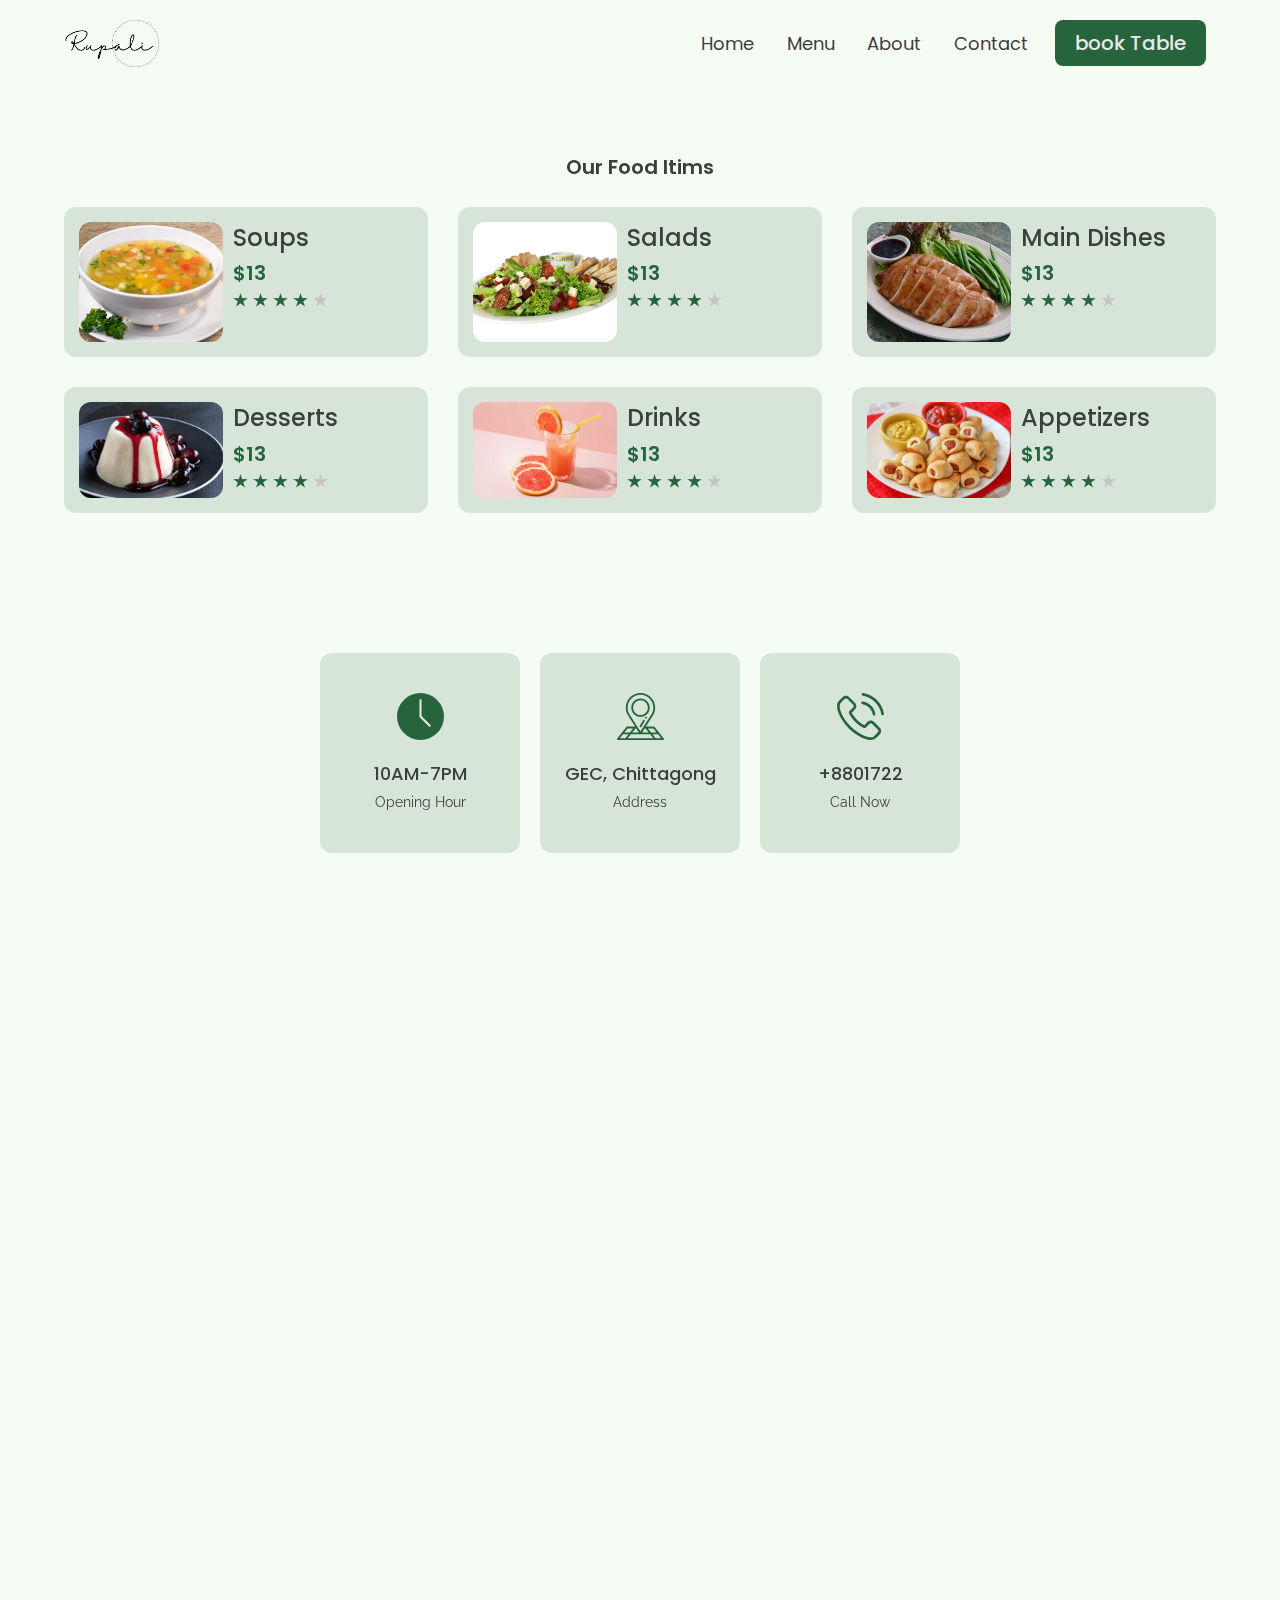
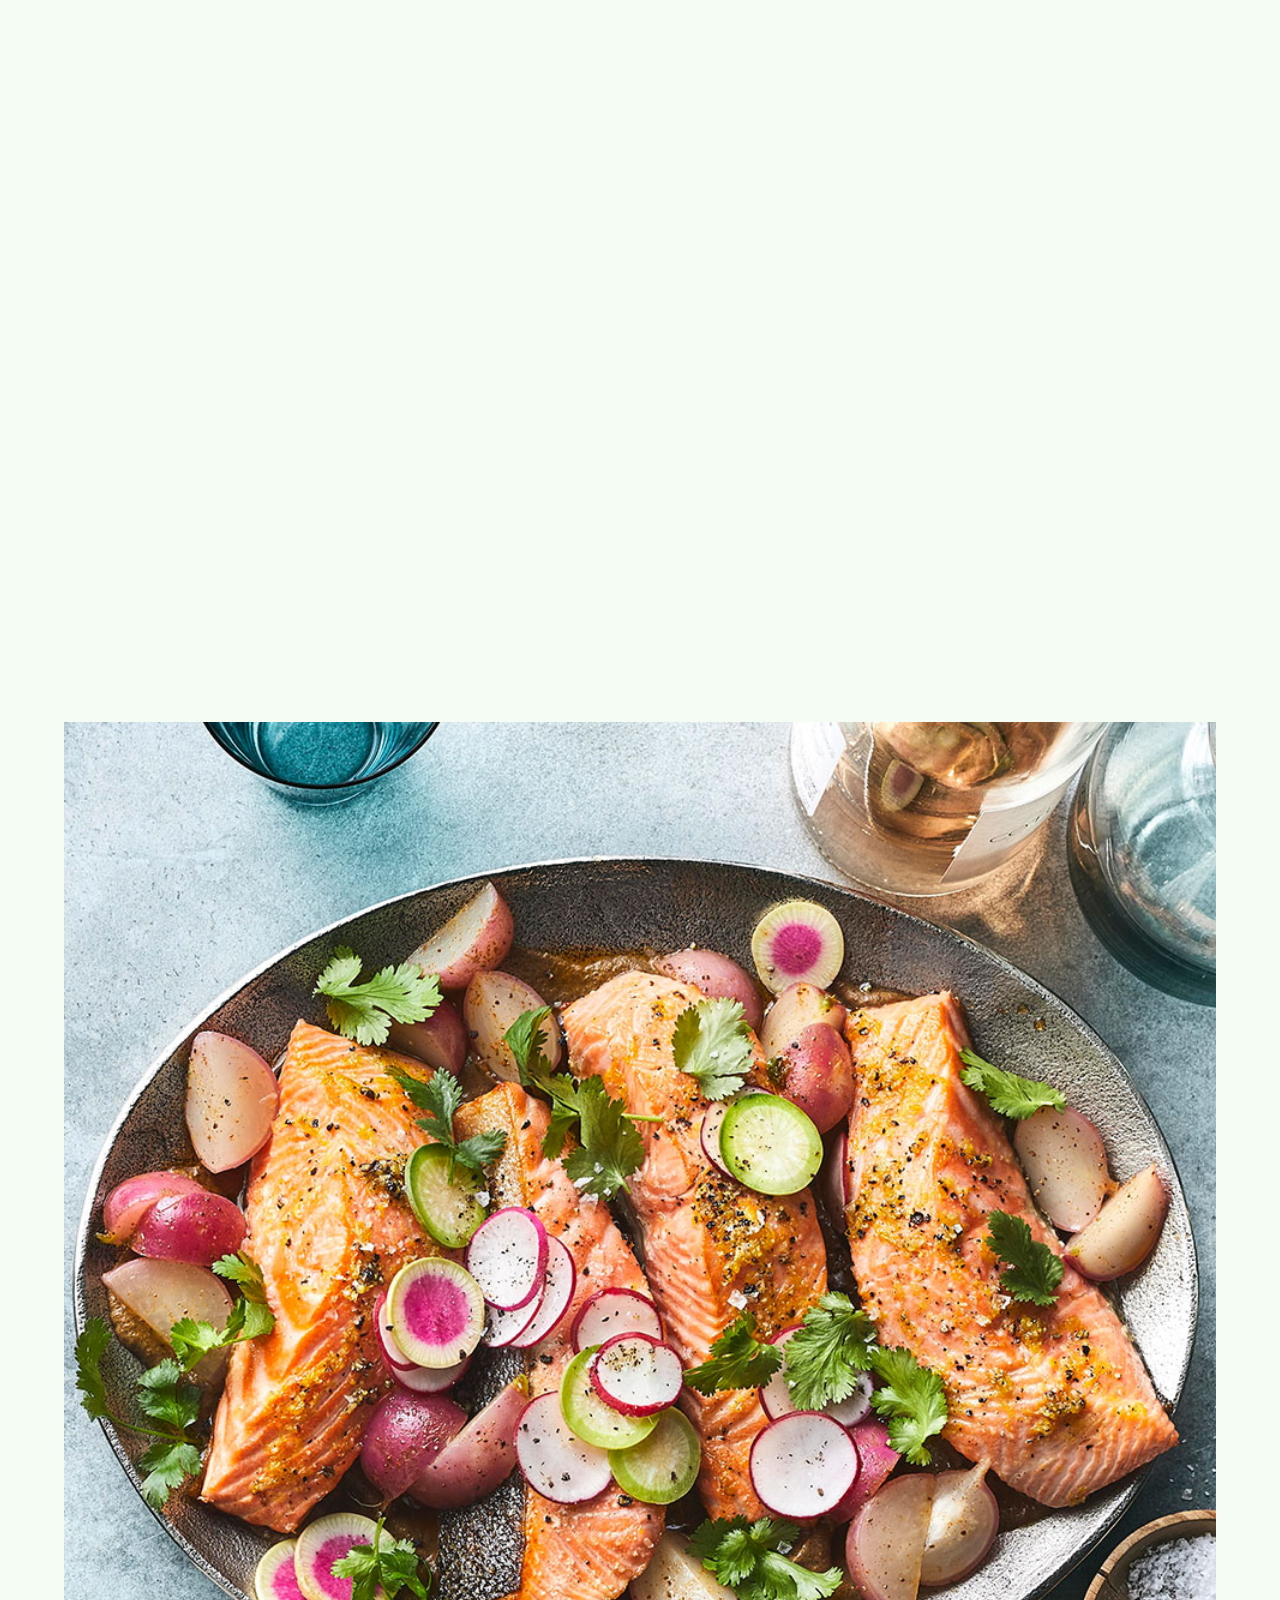
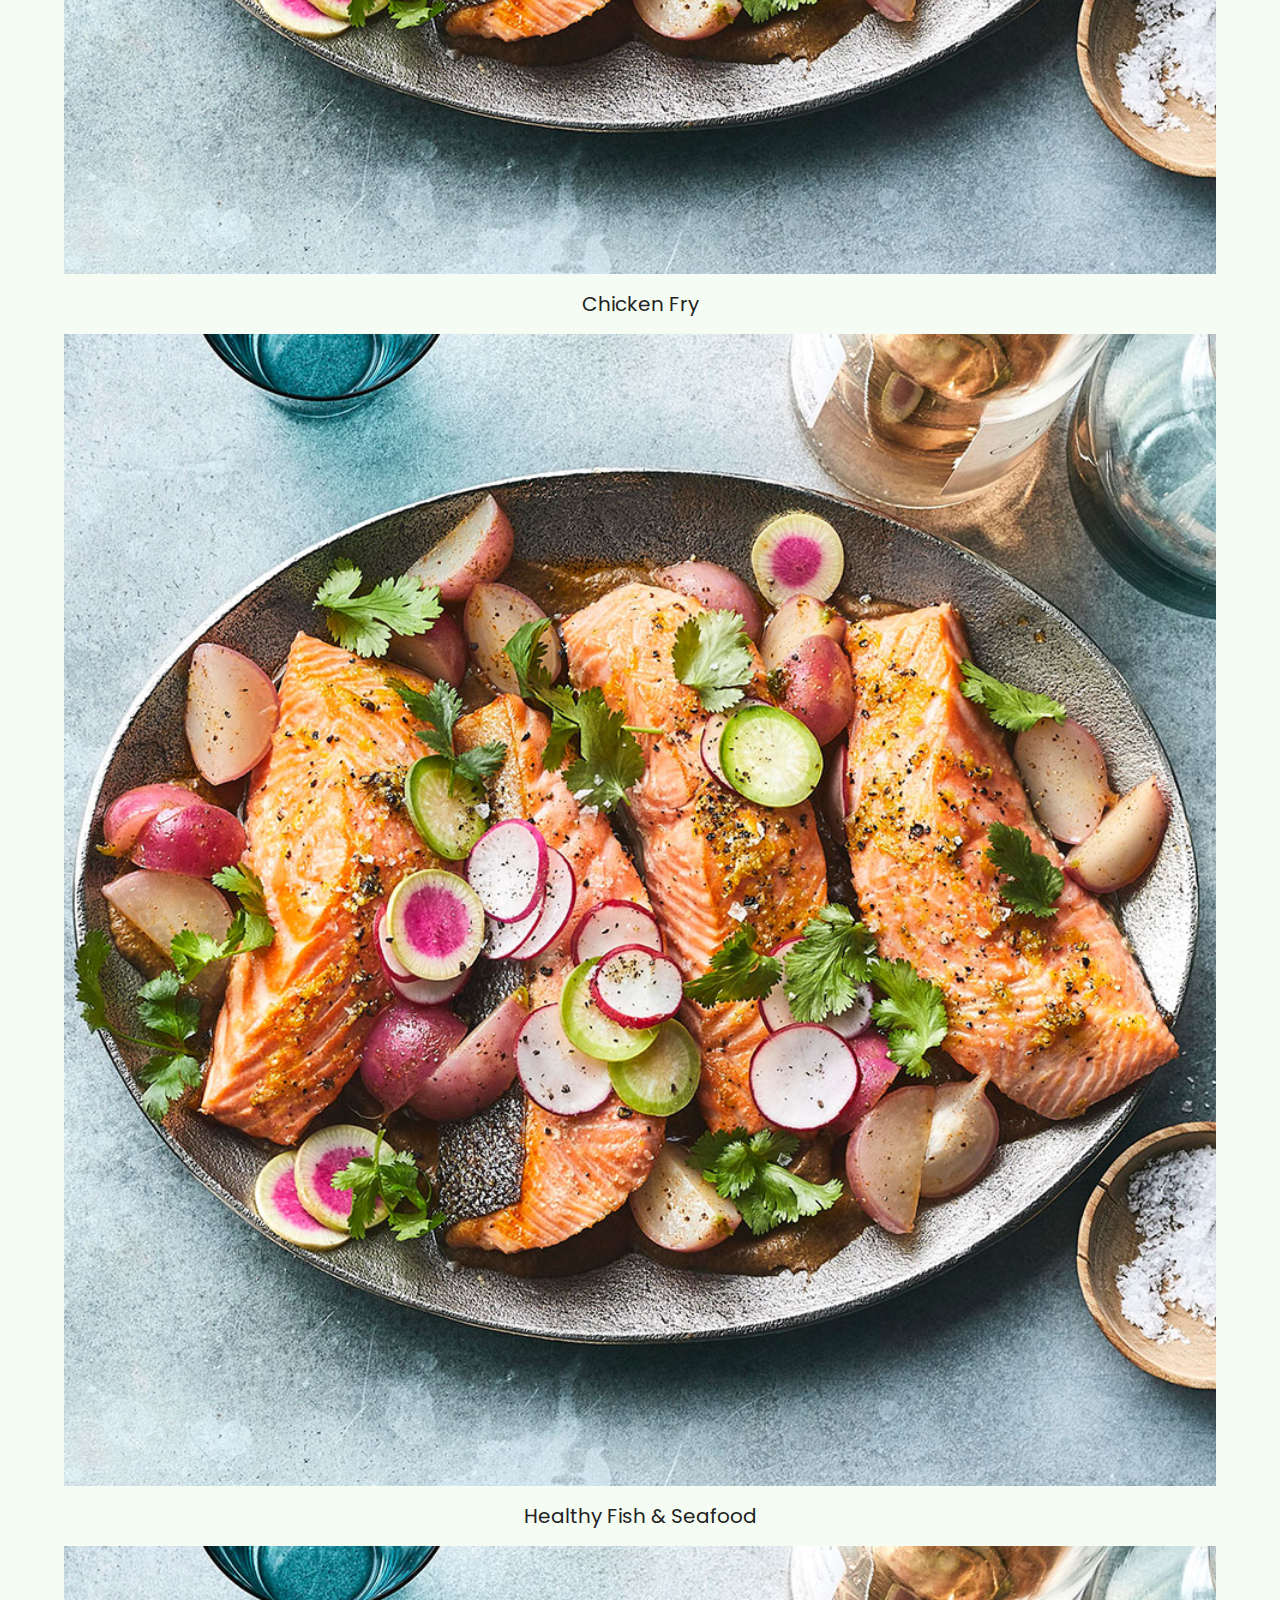
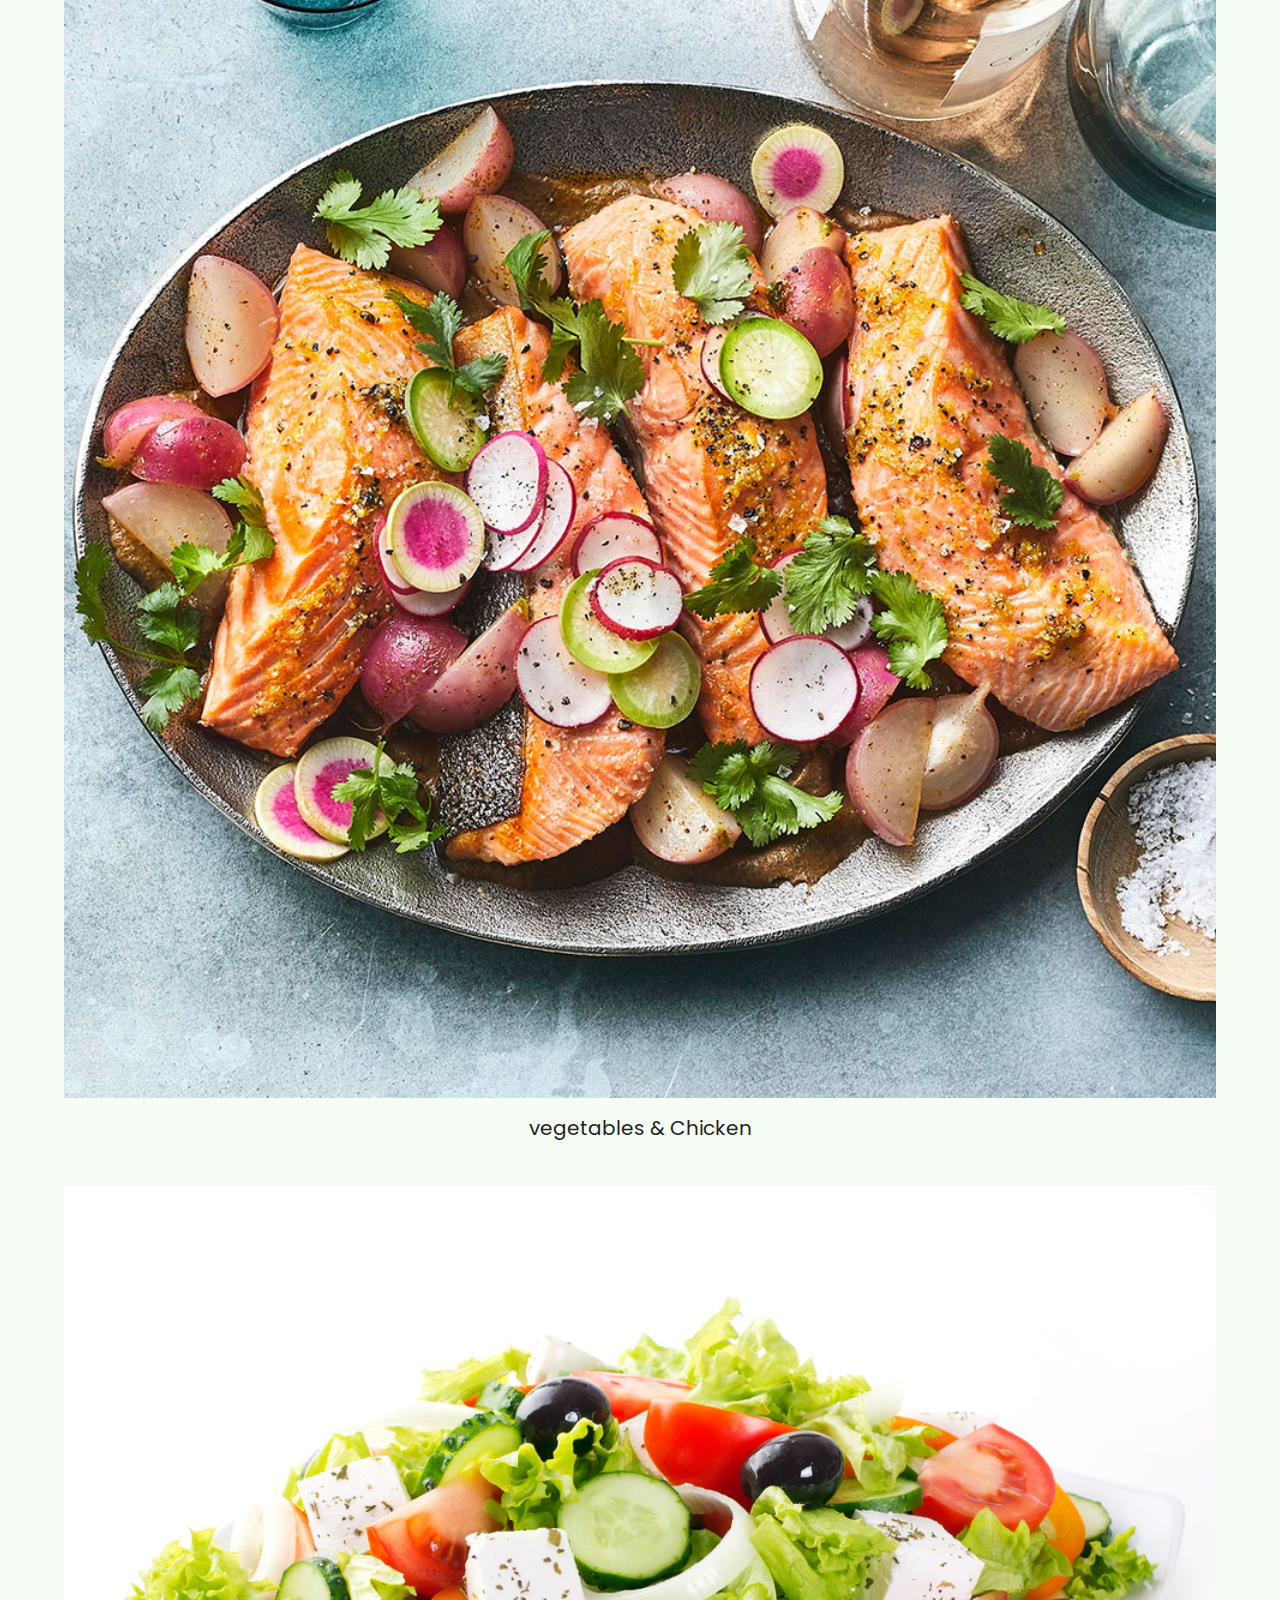
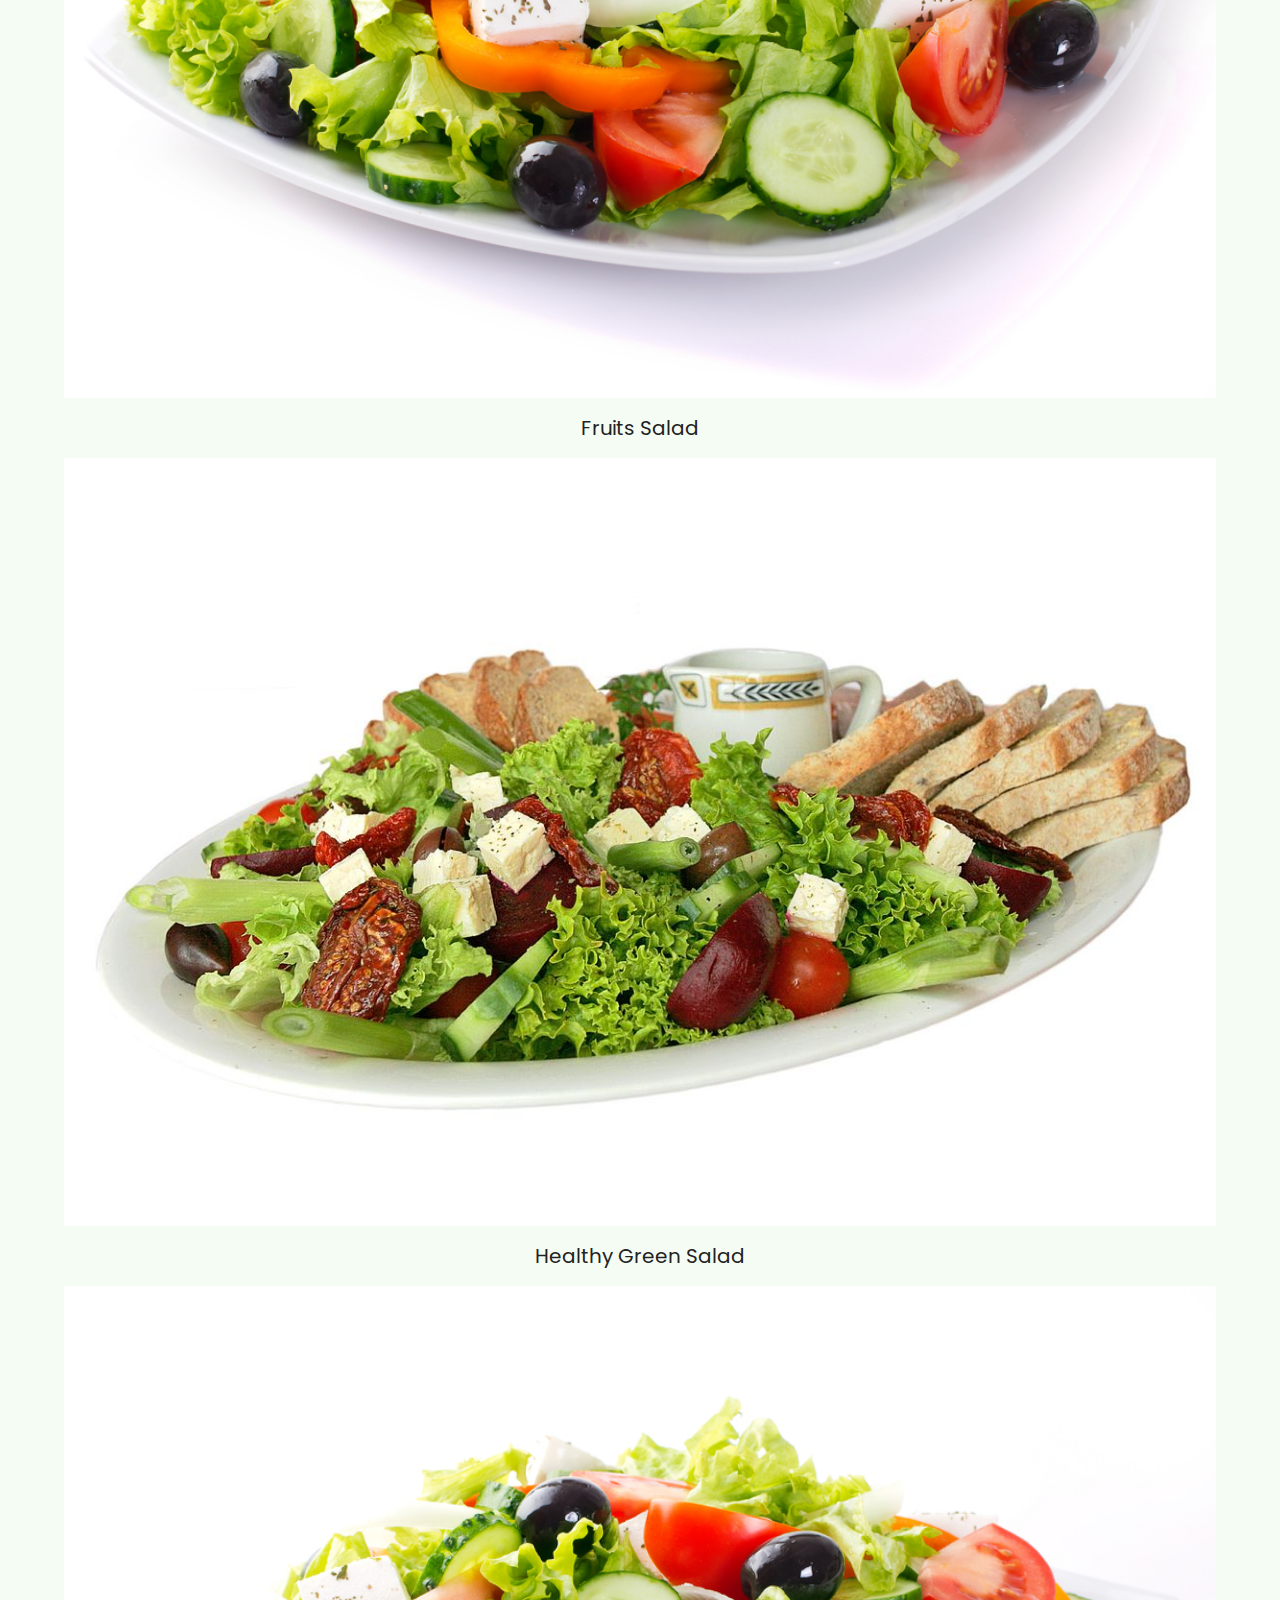
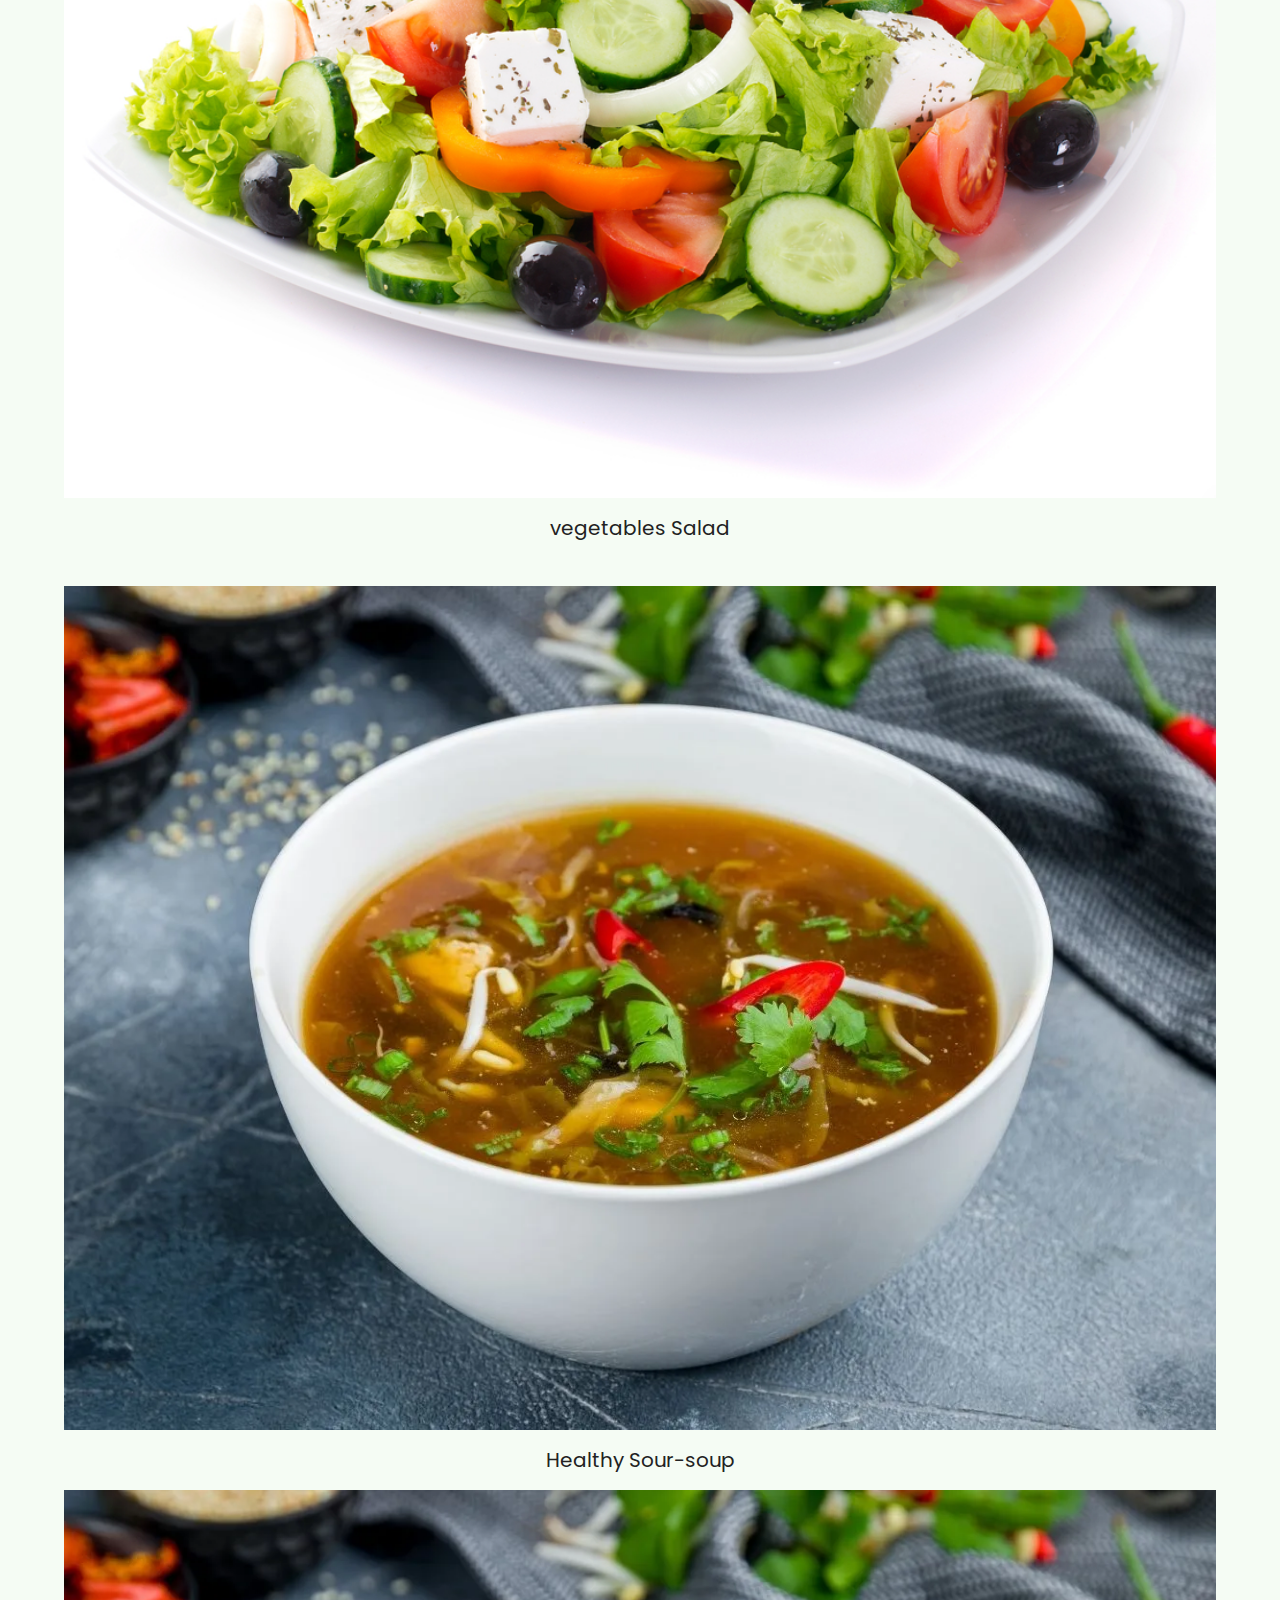
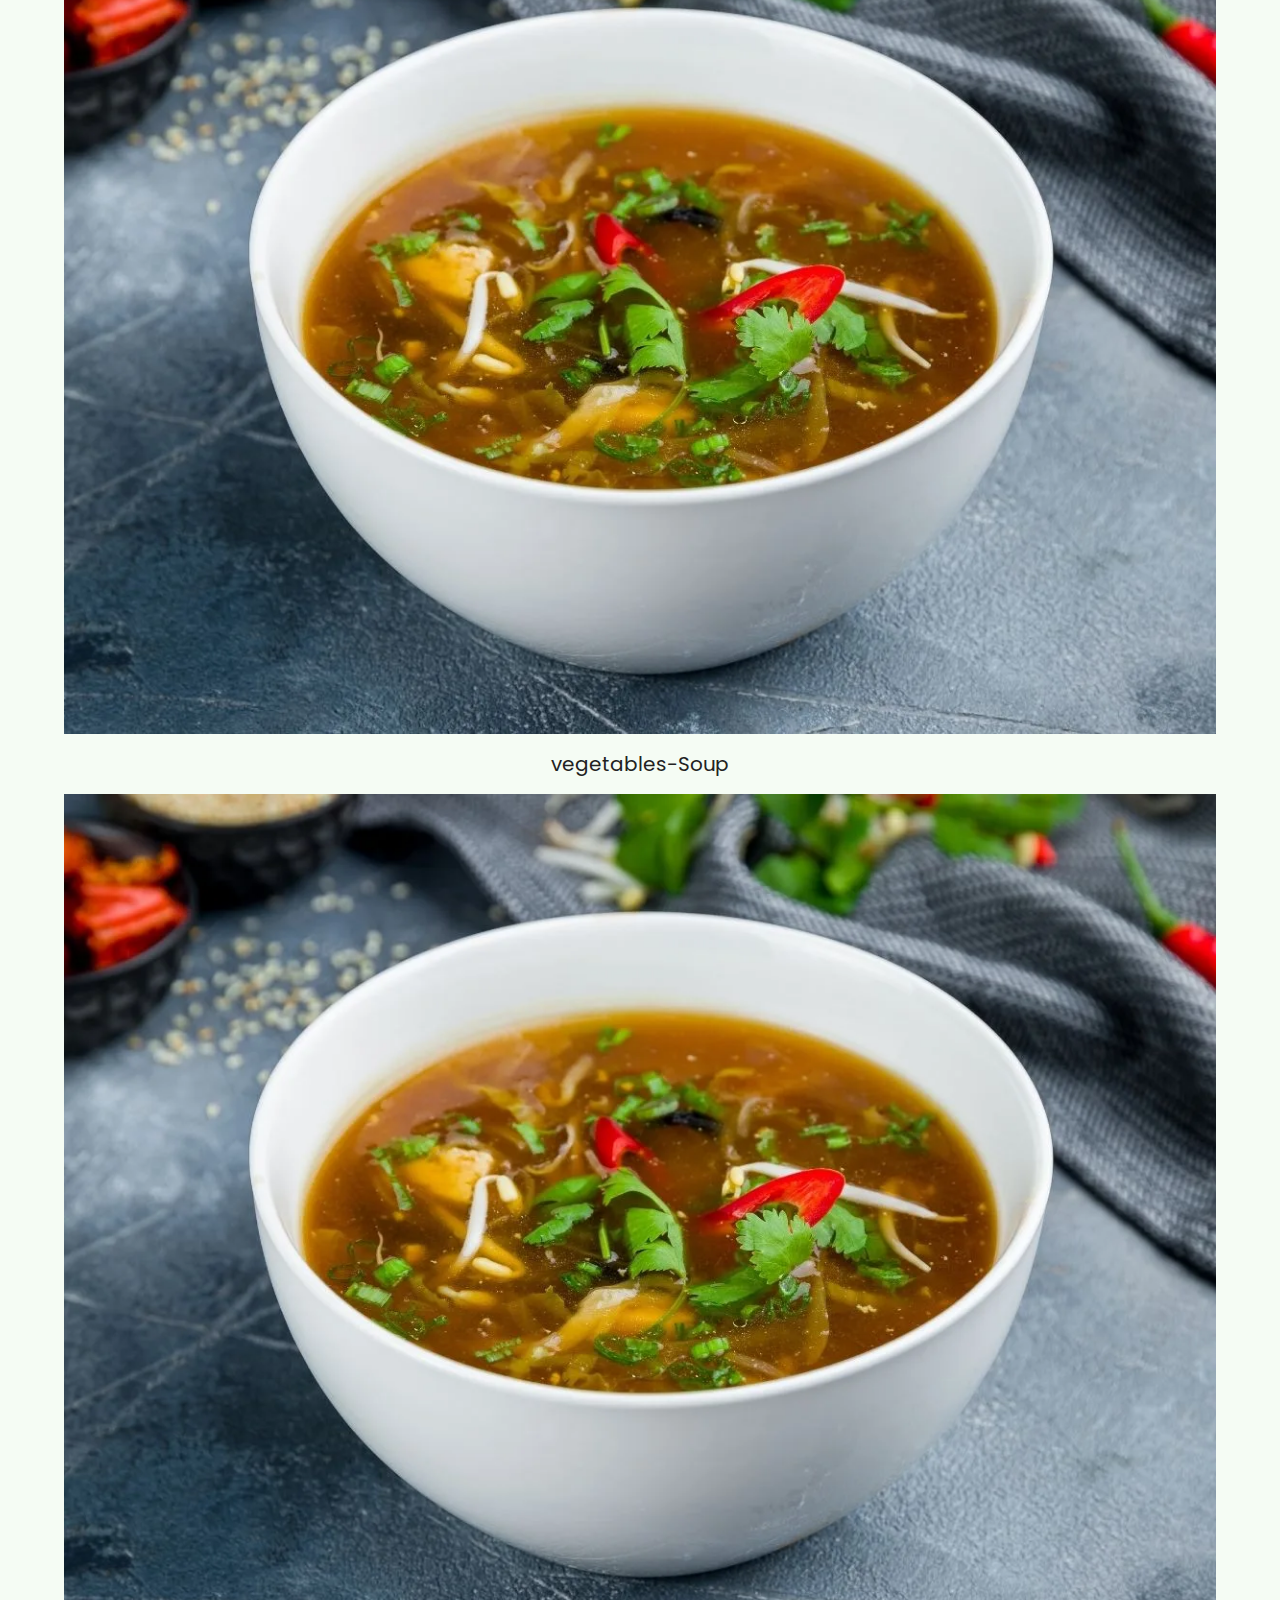
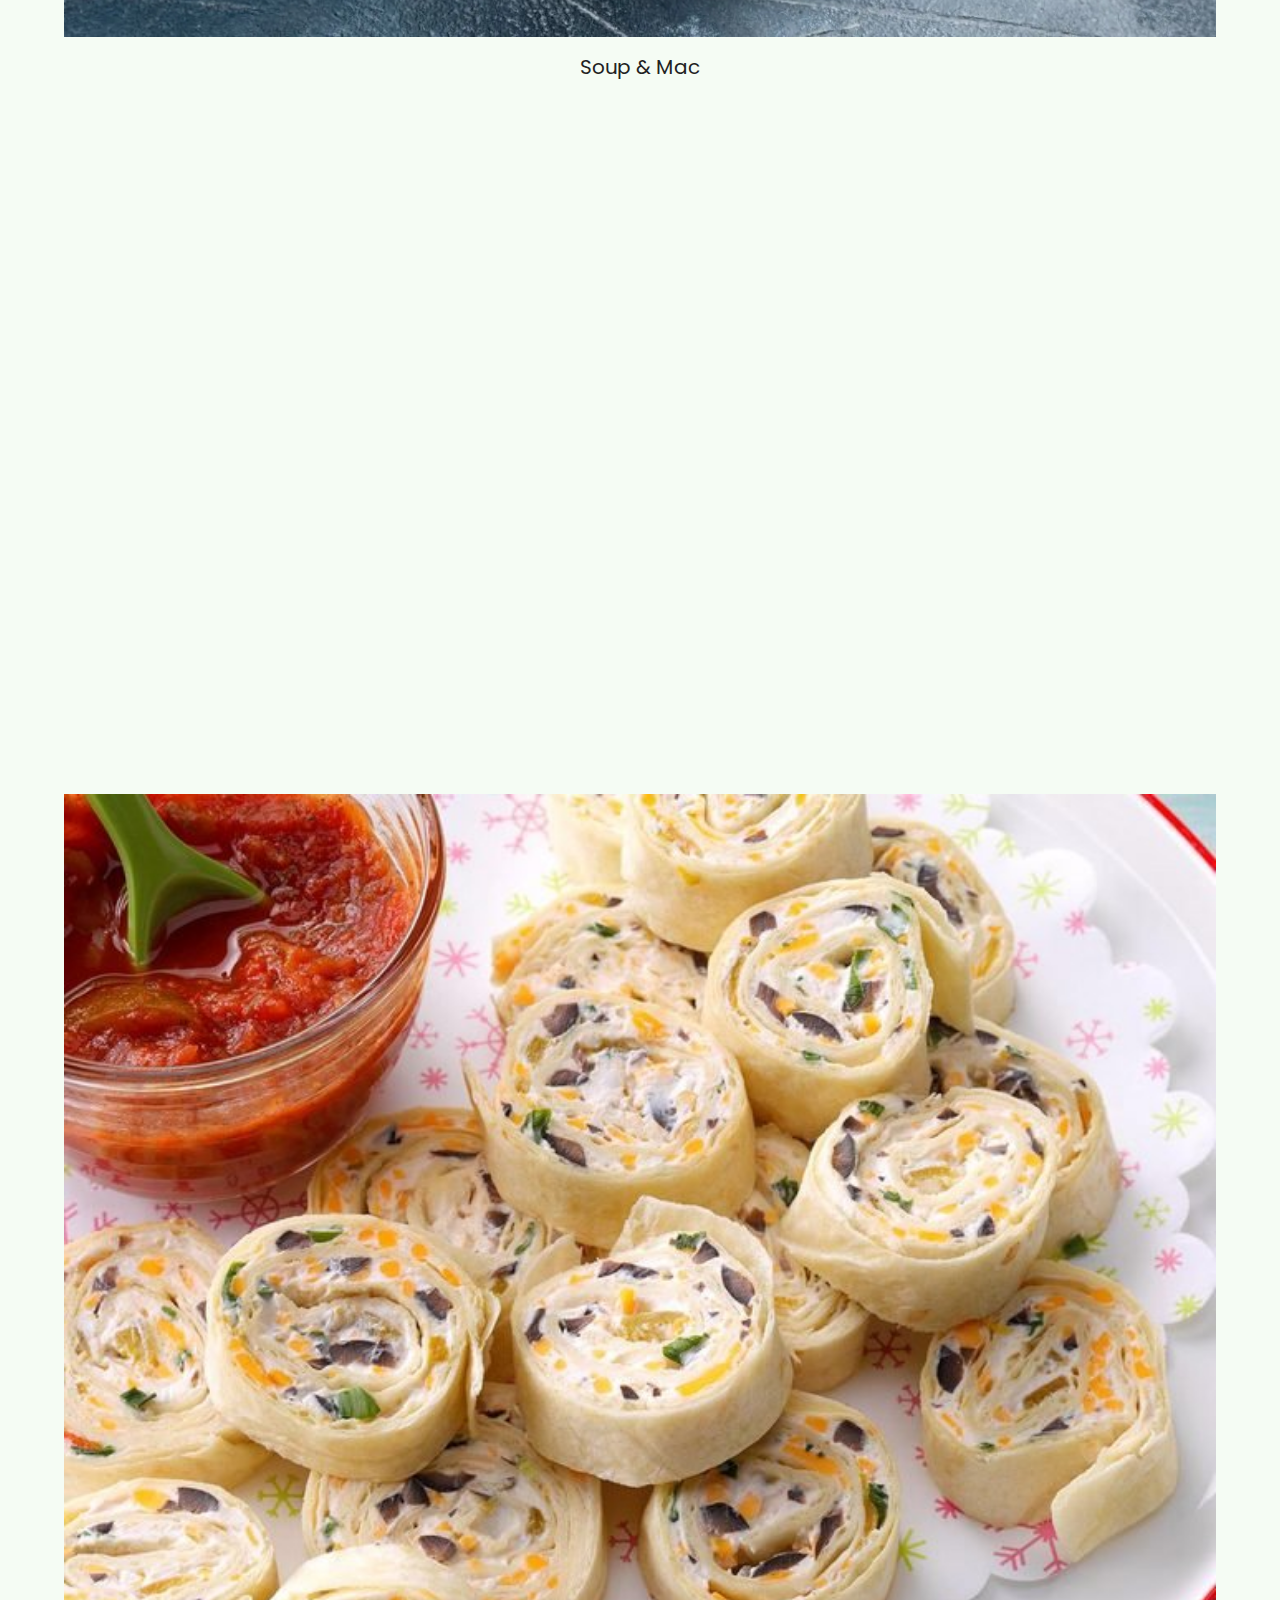
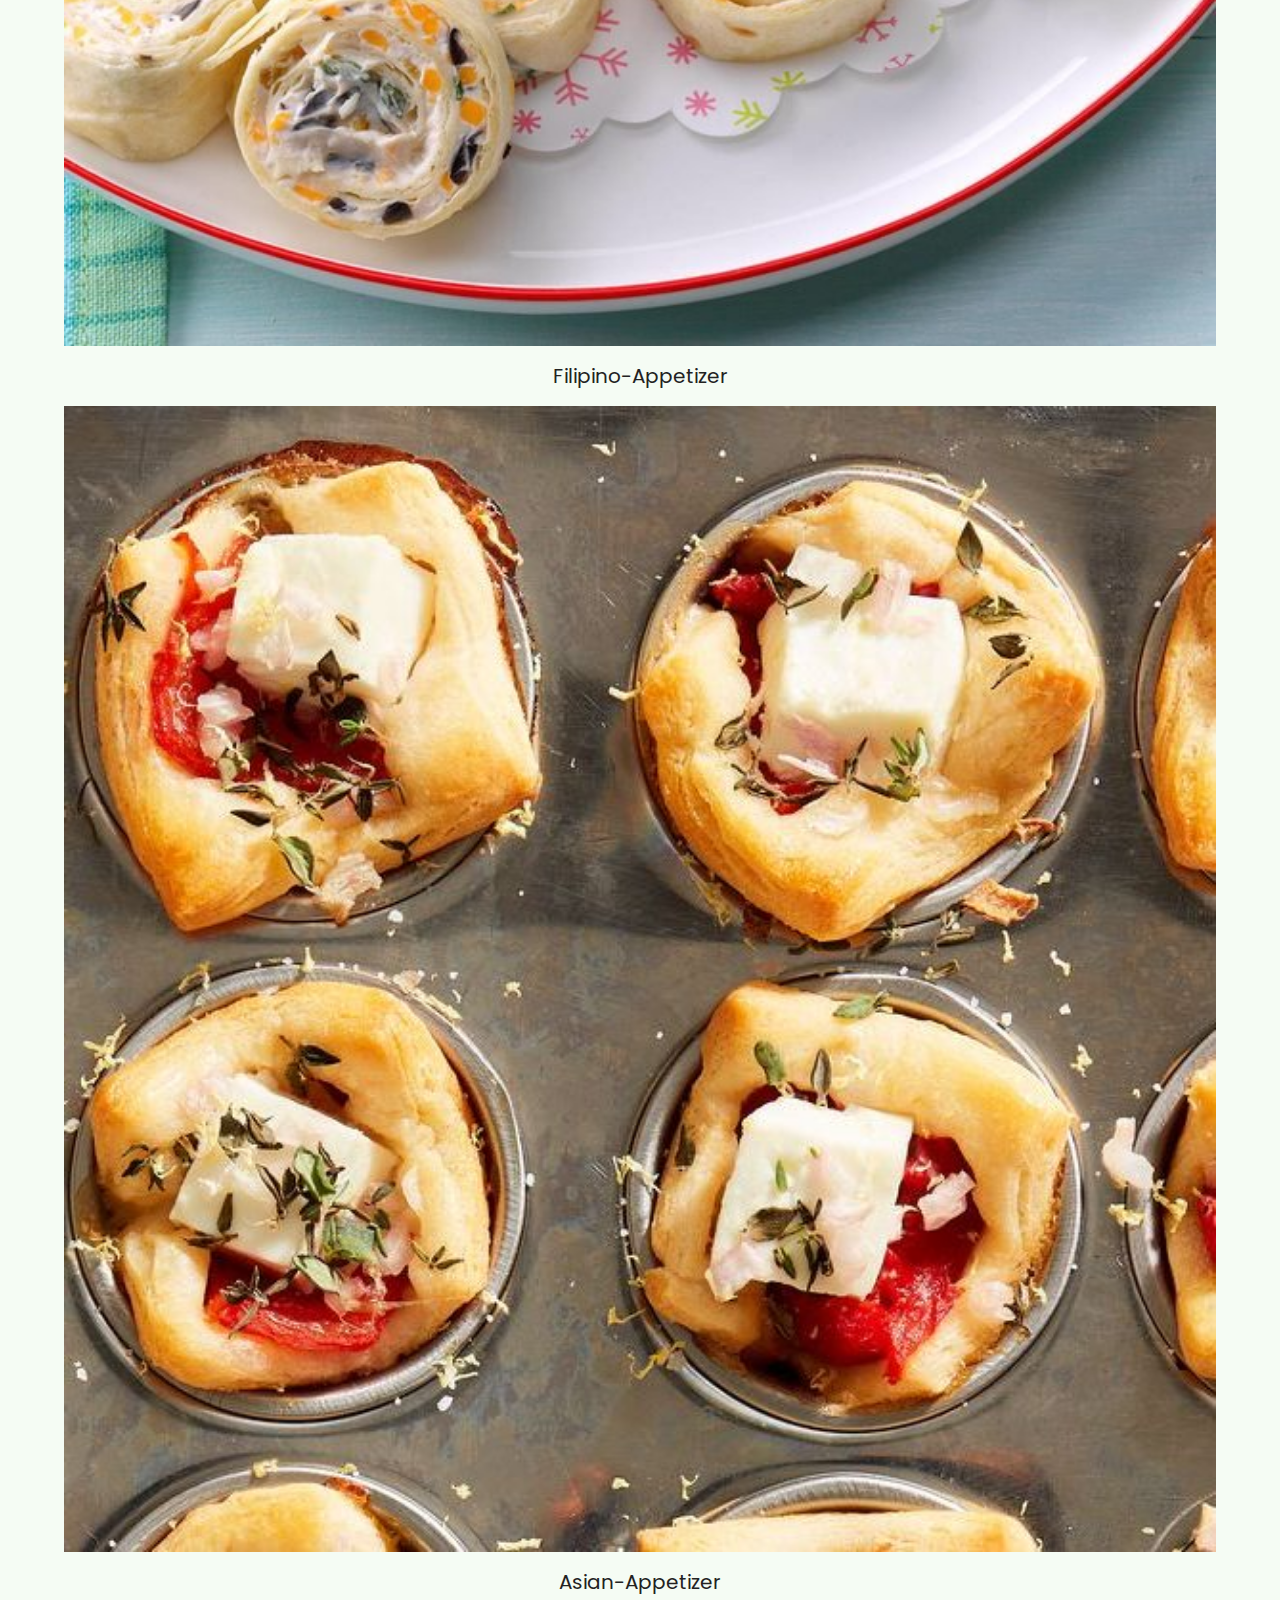
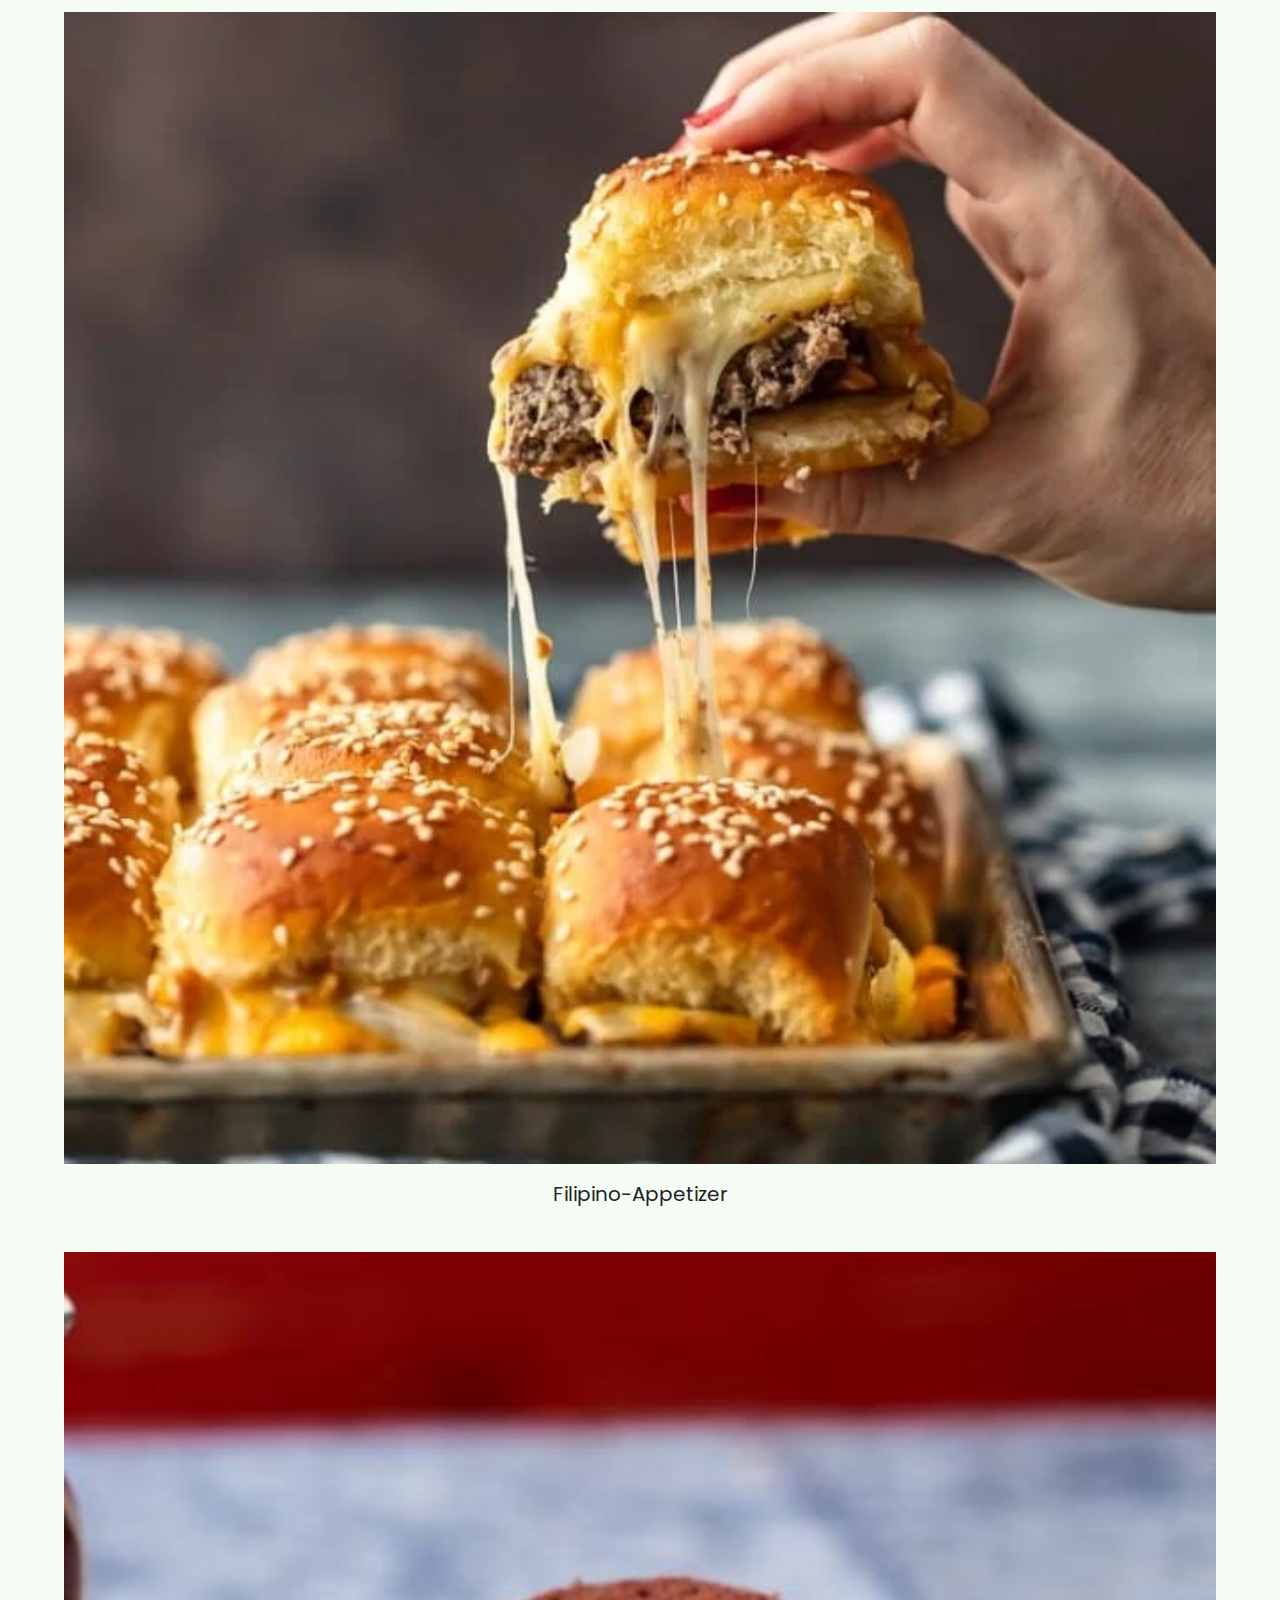
==== commit 8d71693c: "up date" ====
--- a/index.html
+++ b/index.html
@@ -213,7 +213,7 @@
 		</div>
 	</section>
 	<!--end storeInfo section-->
-	  <div class="gap m-3 p-4"></div>
+	  <div class="gap m-4 p-4"></div>
 	<!--Our Specials section-->
 	<section id="Our Specials" data-aos="fade-up">
 		<div class="container" style="cursor: pointer;">
--- a/css/globalStyles.css
+++ b/css/globalStyles.css
@@ -18,11 +18,11 @@
 	overflow-x: hidden;
 }
 section{
-	padding: 80px 0;
+	padding: 70px 0;
 }
 @media only screen and (max-width:768px) {
 	section{
-		padding: 50px 0;
+		padding: 35px 0;
 	}
 }
 
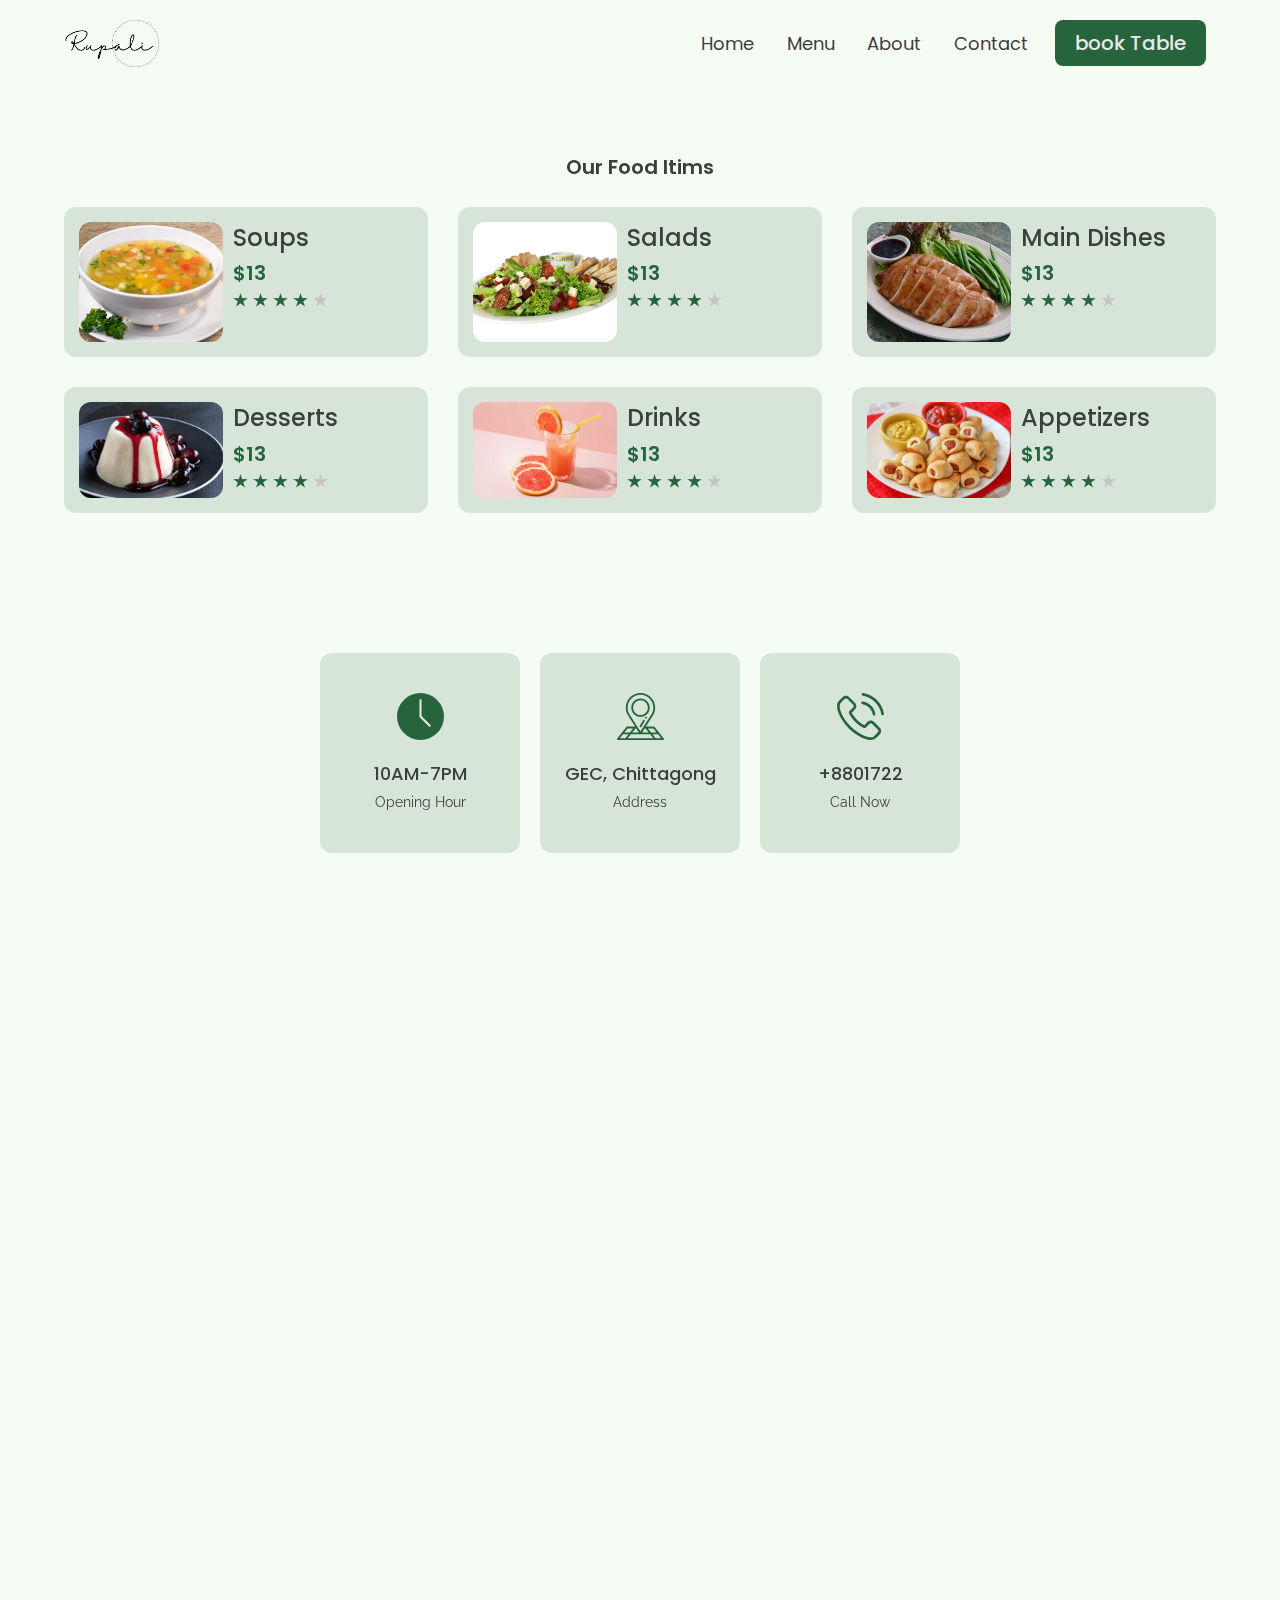
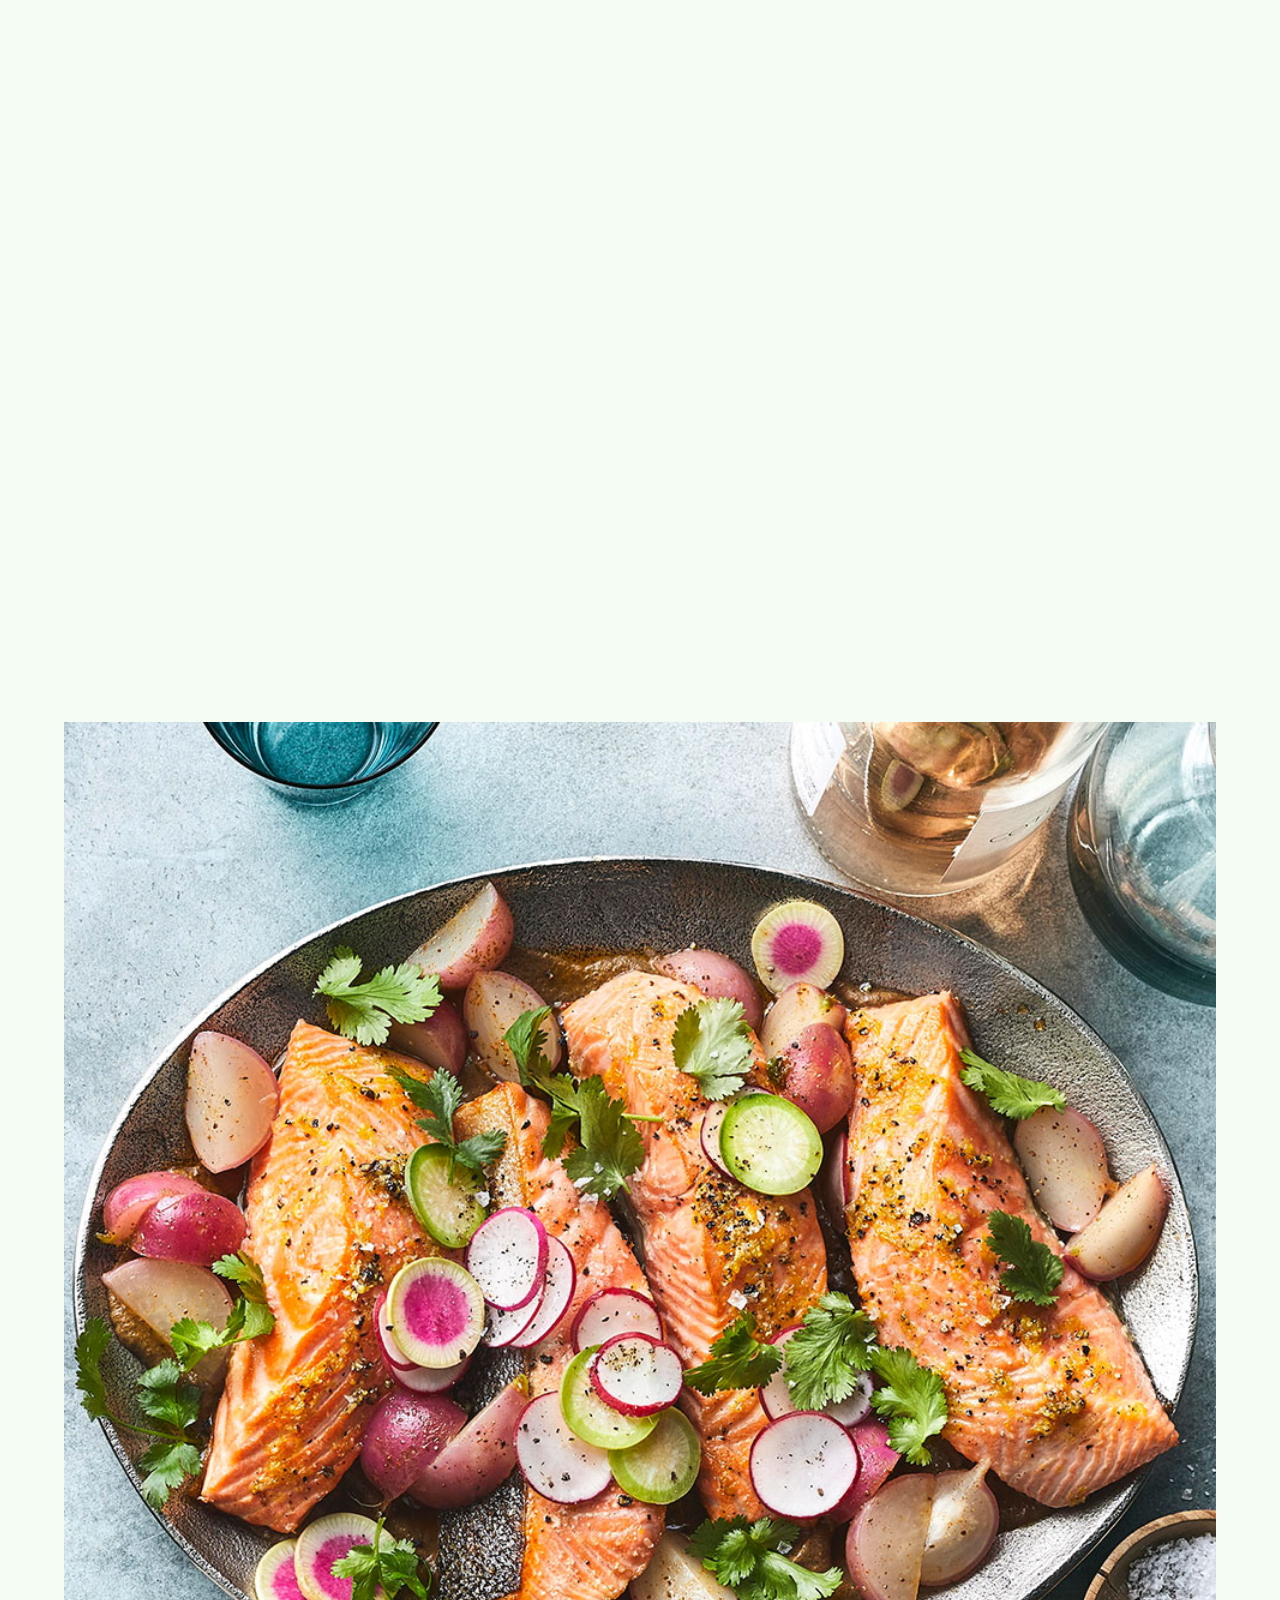
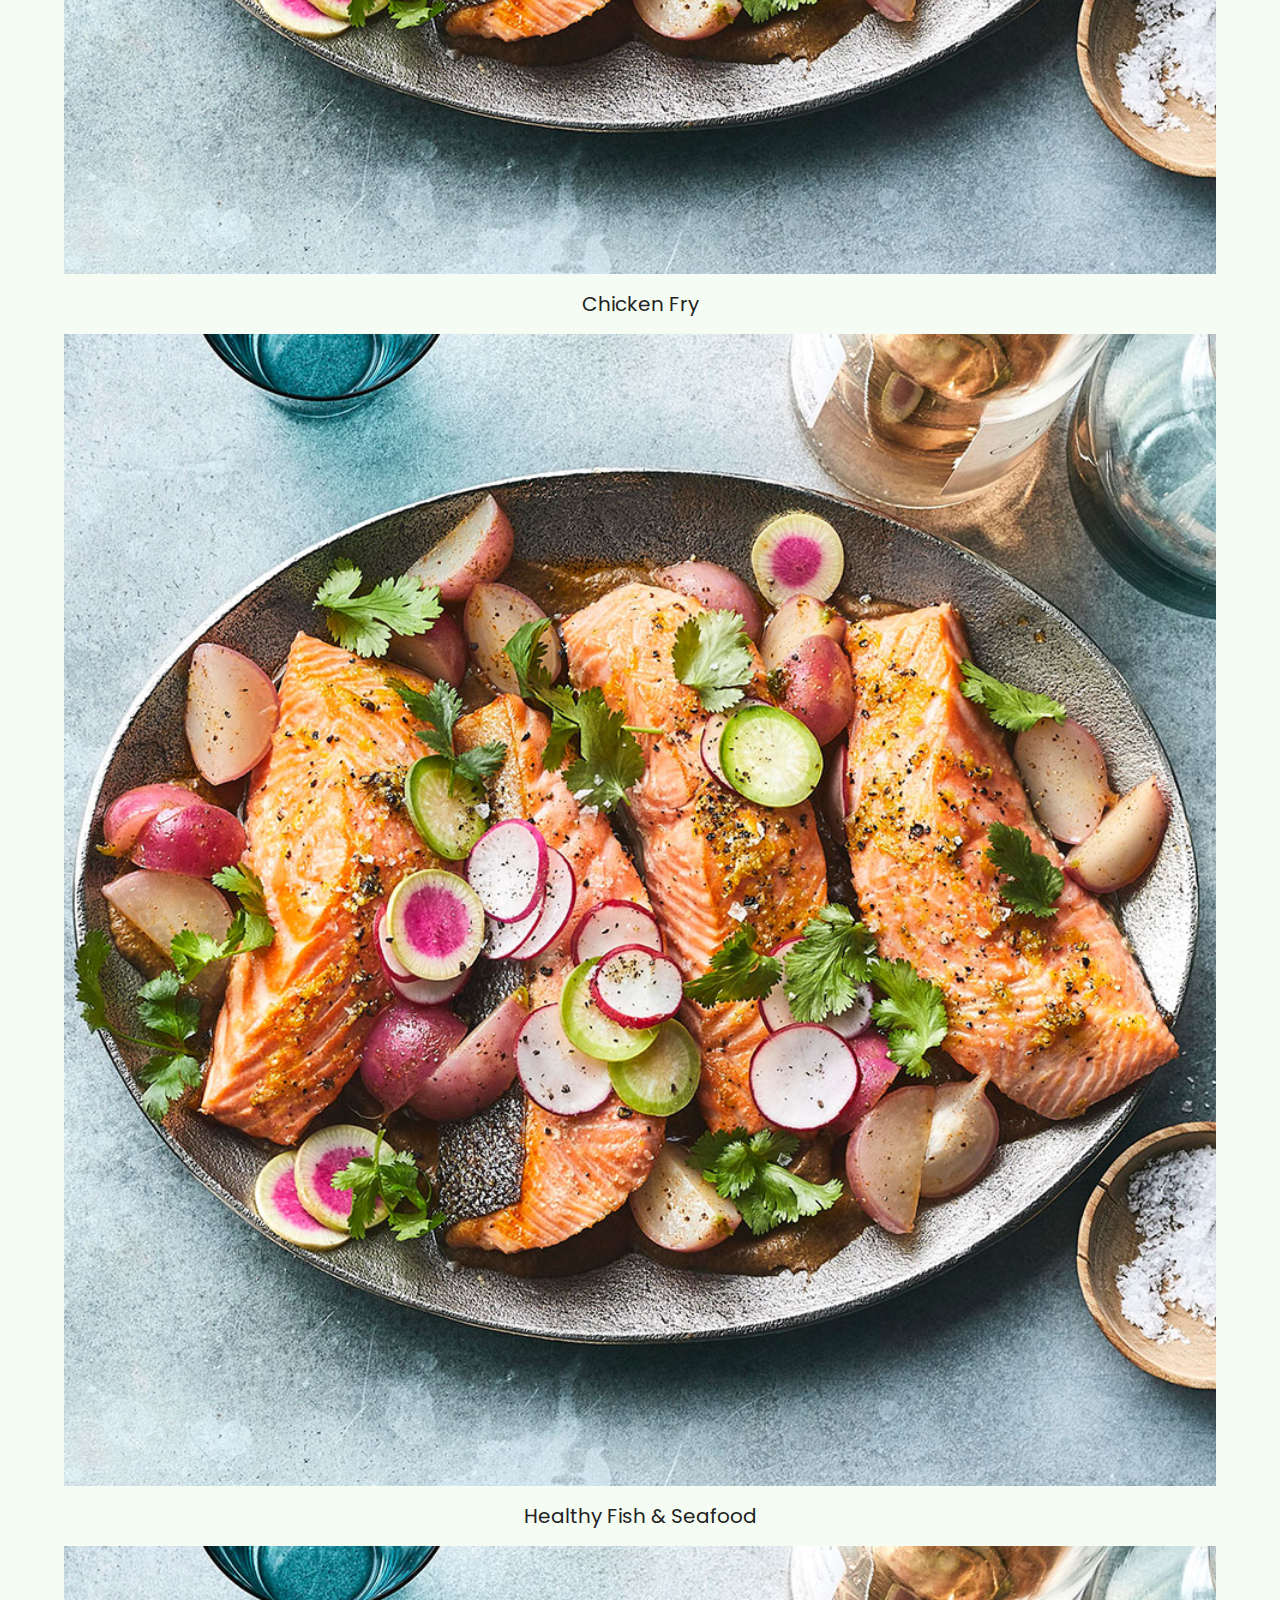
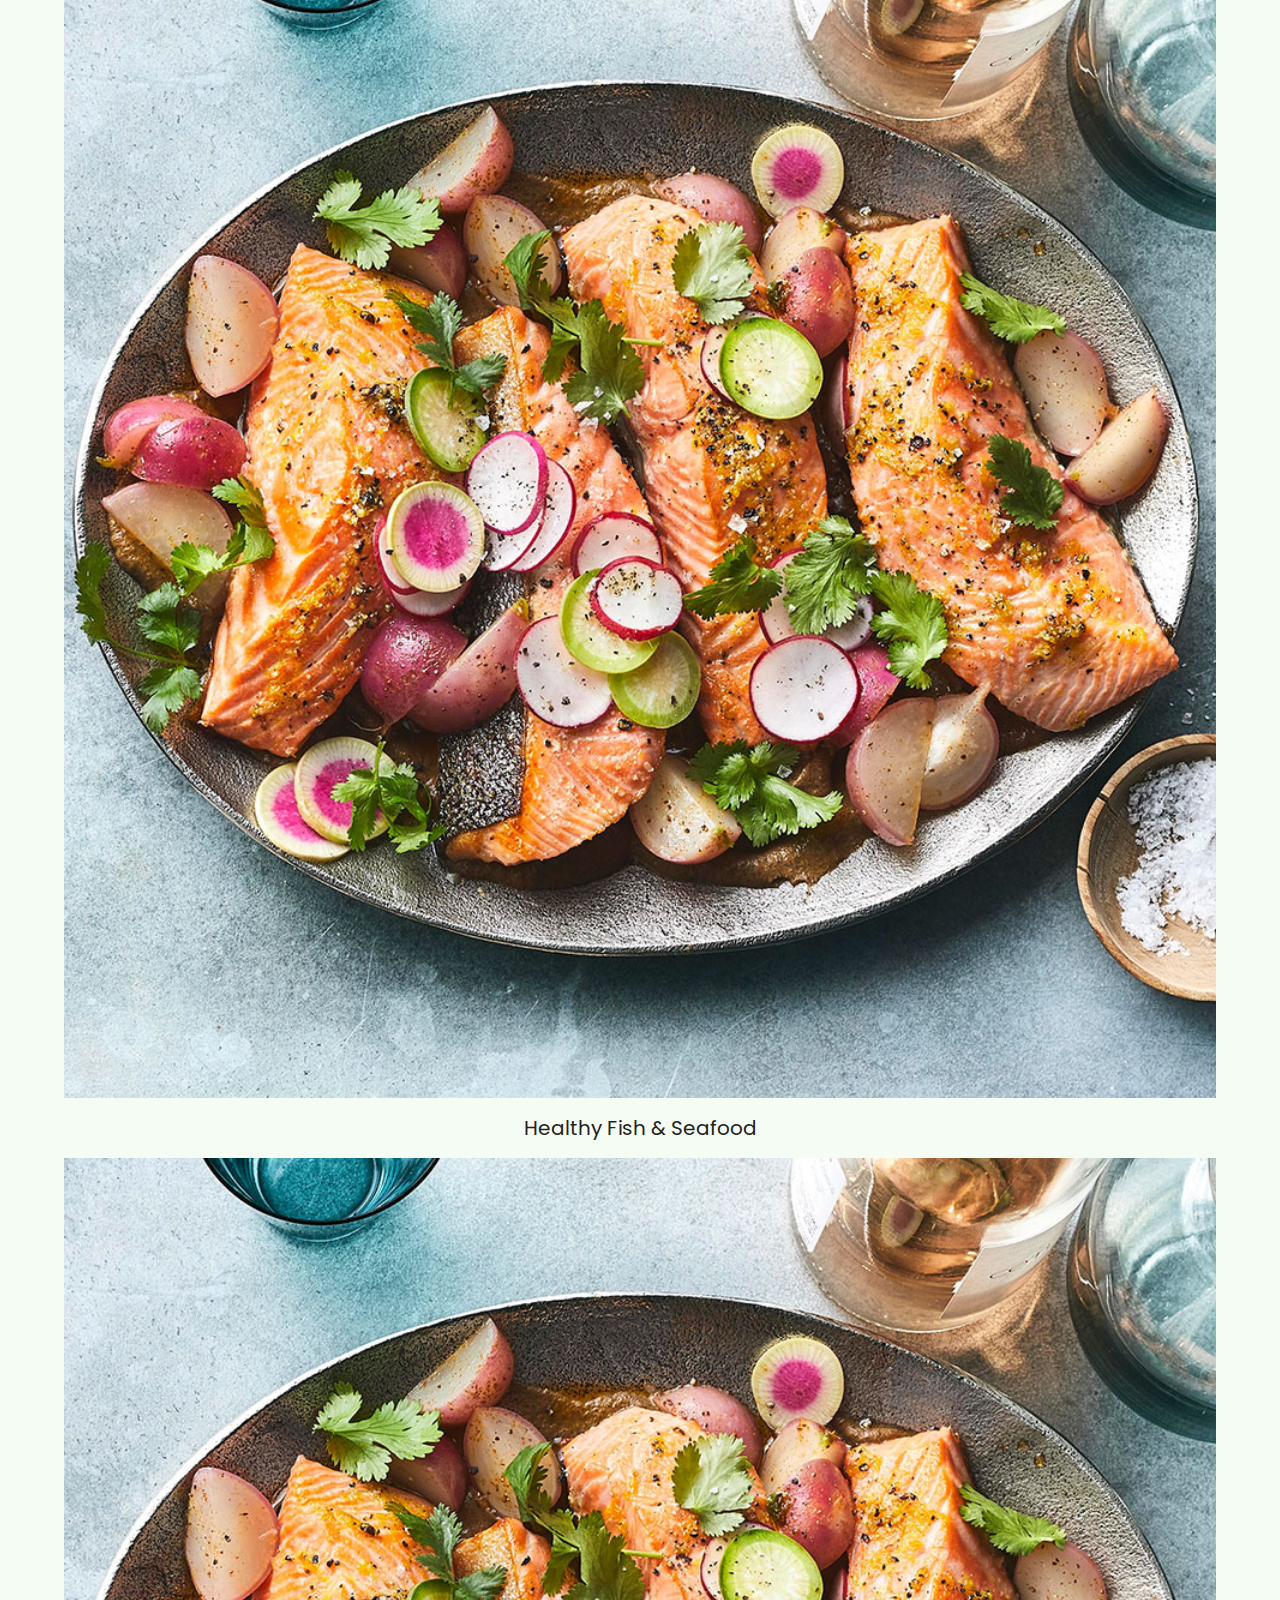
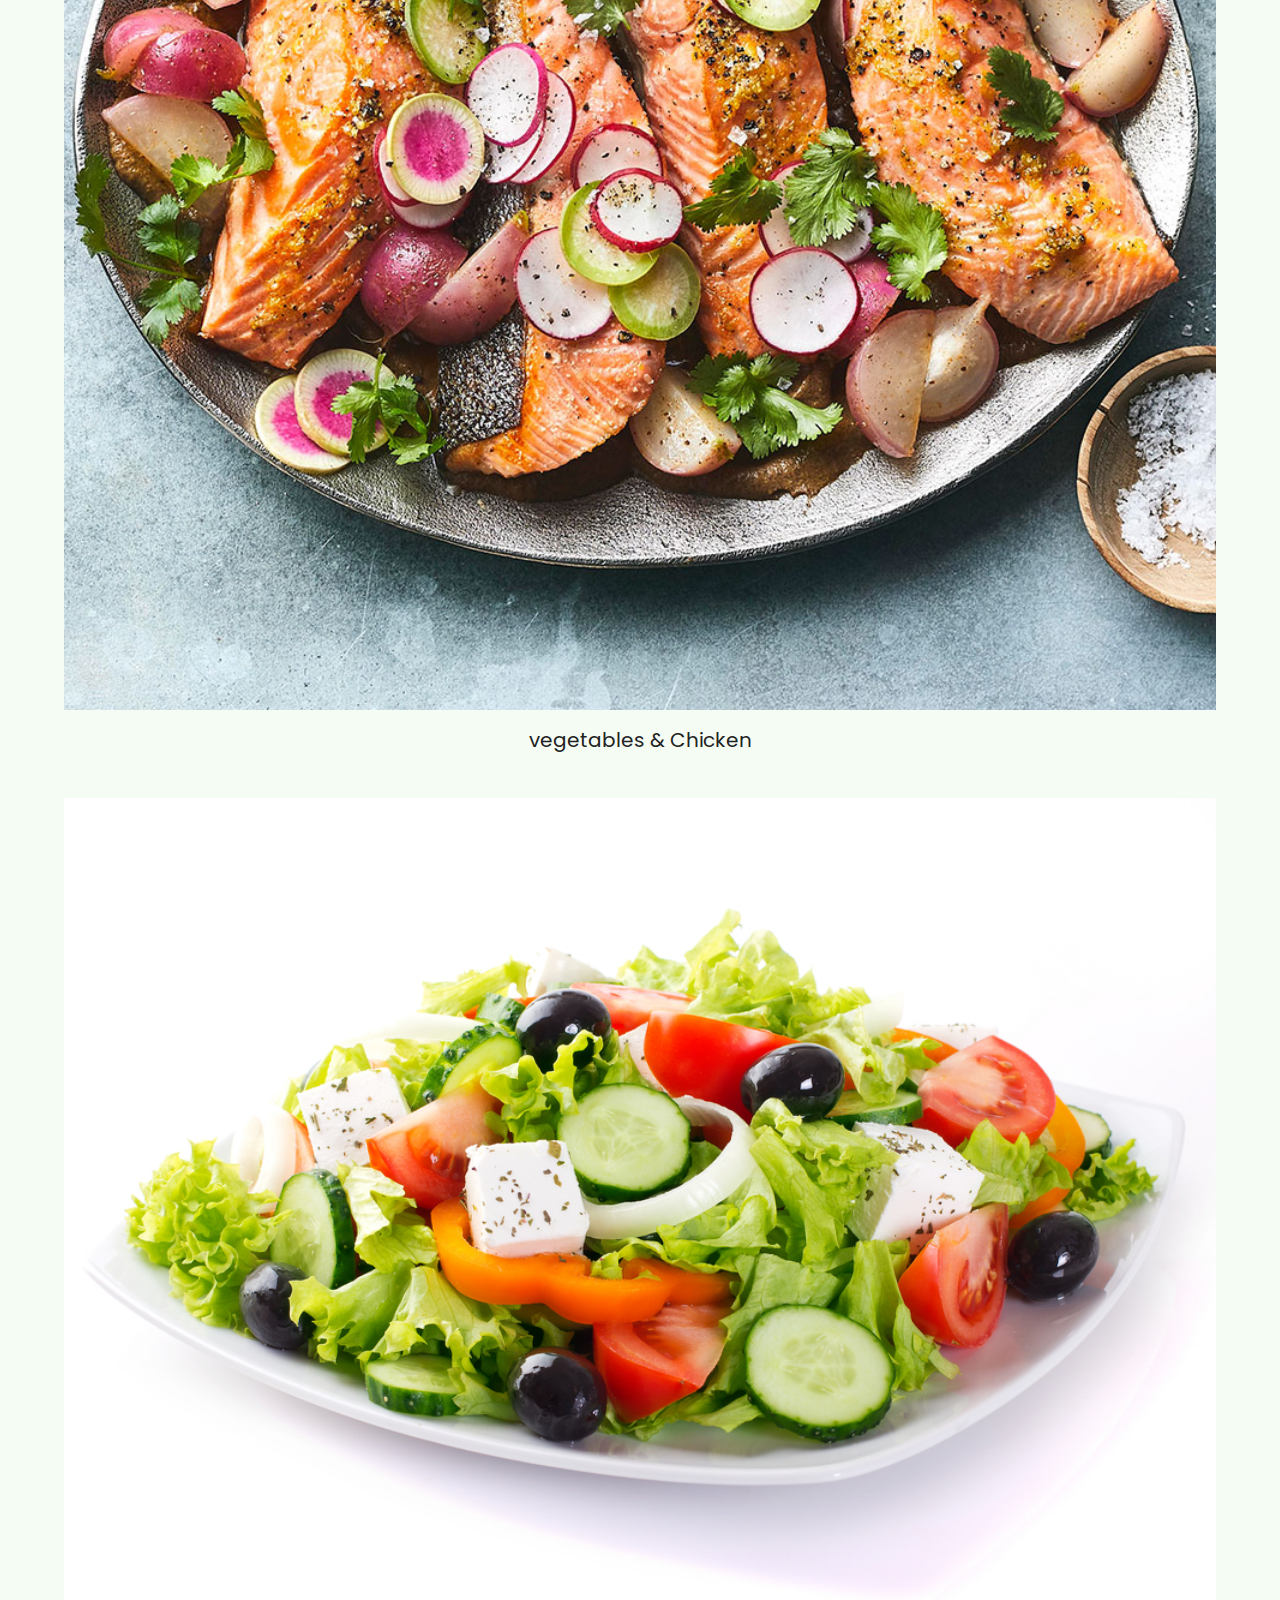
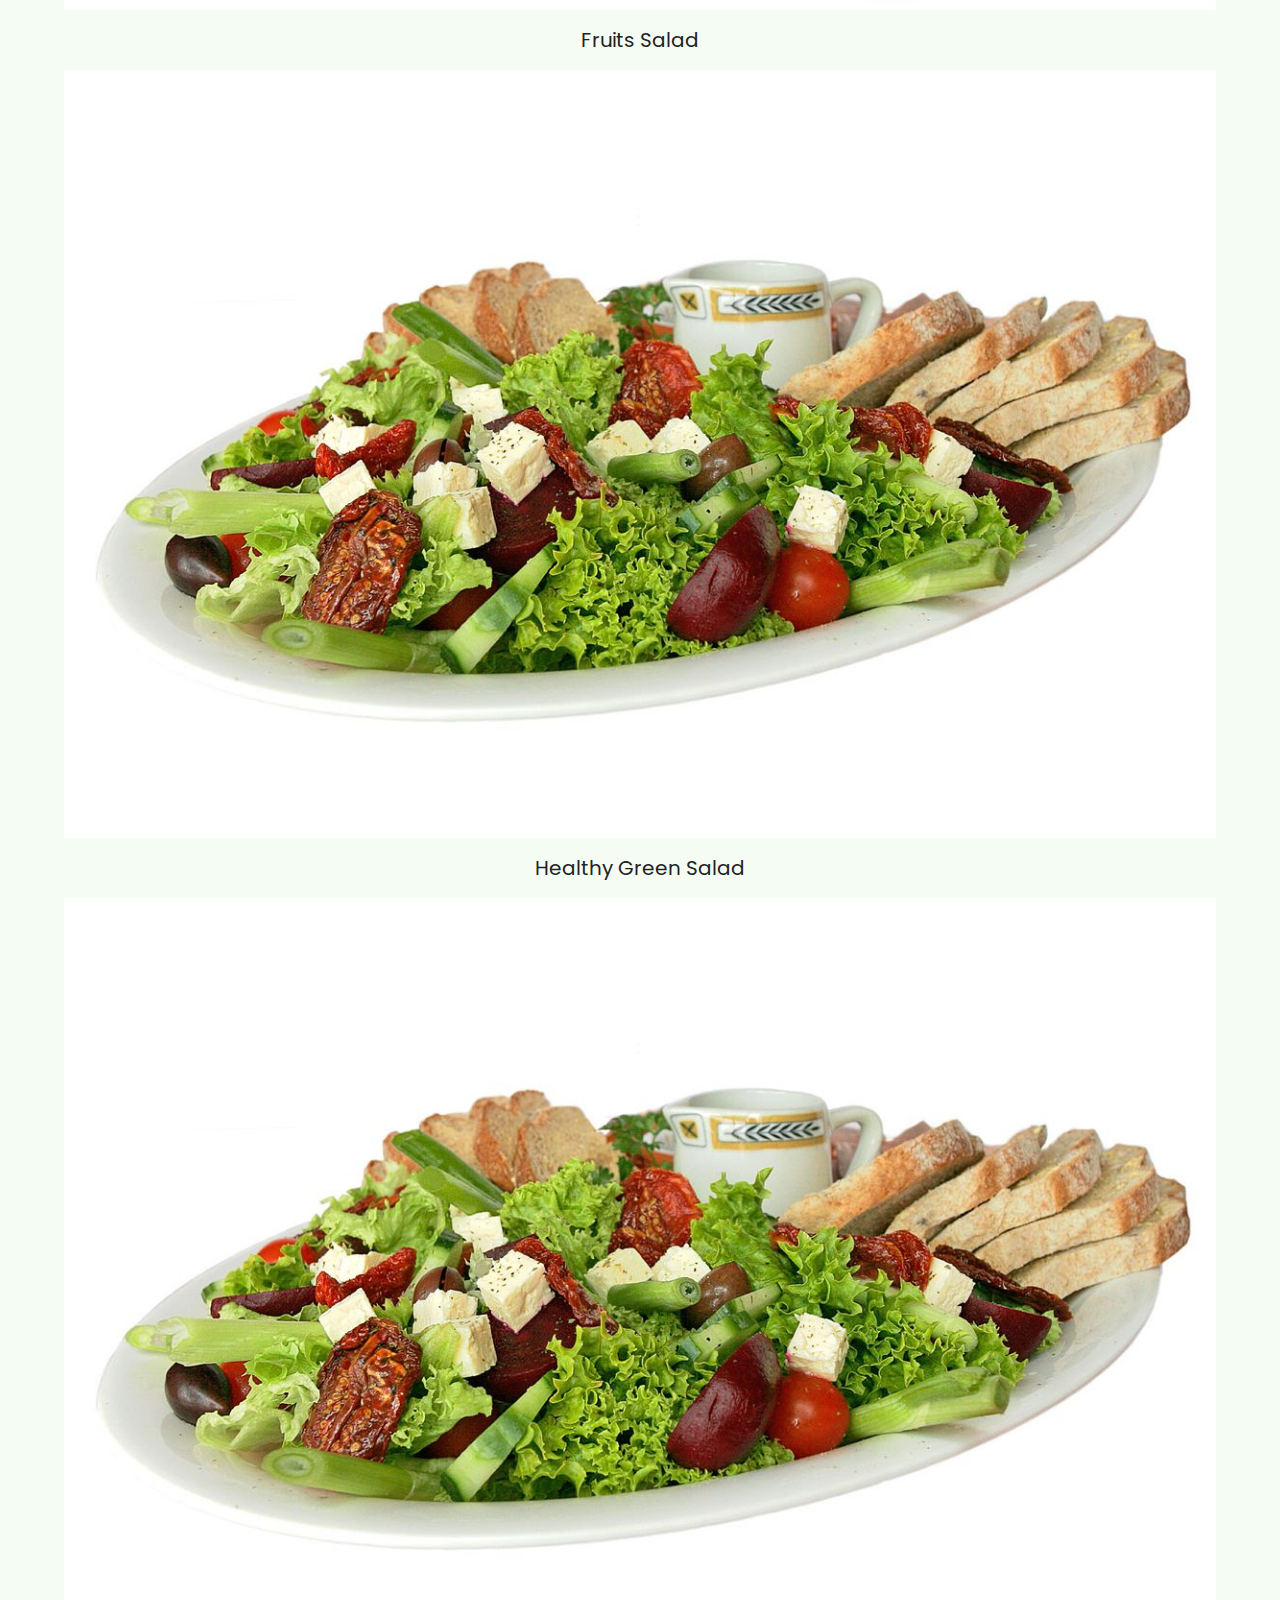
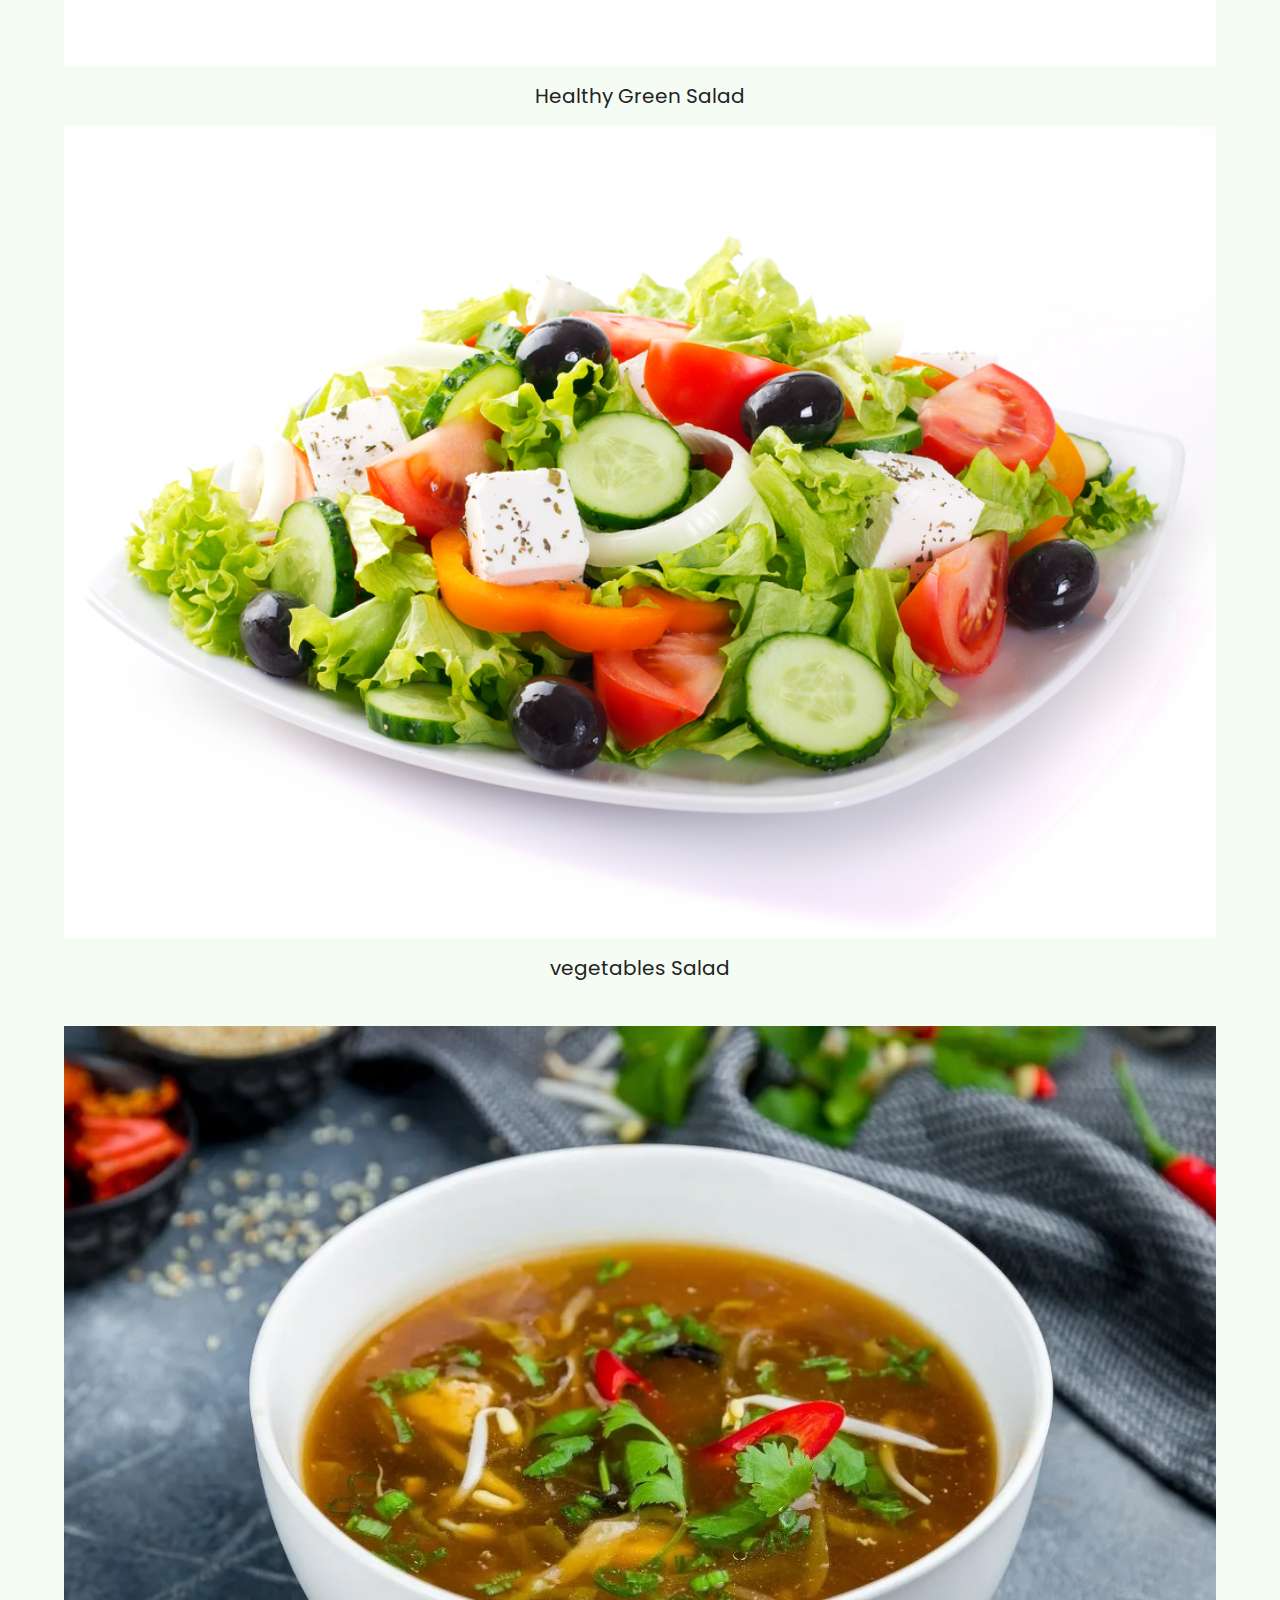
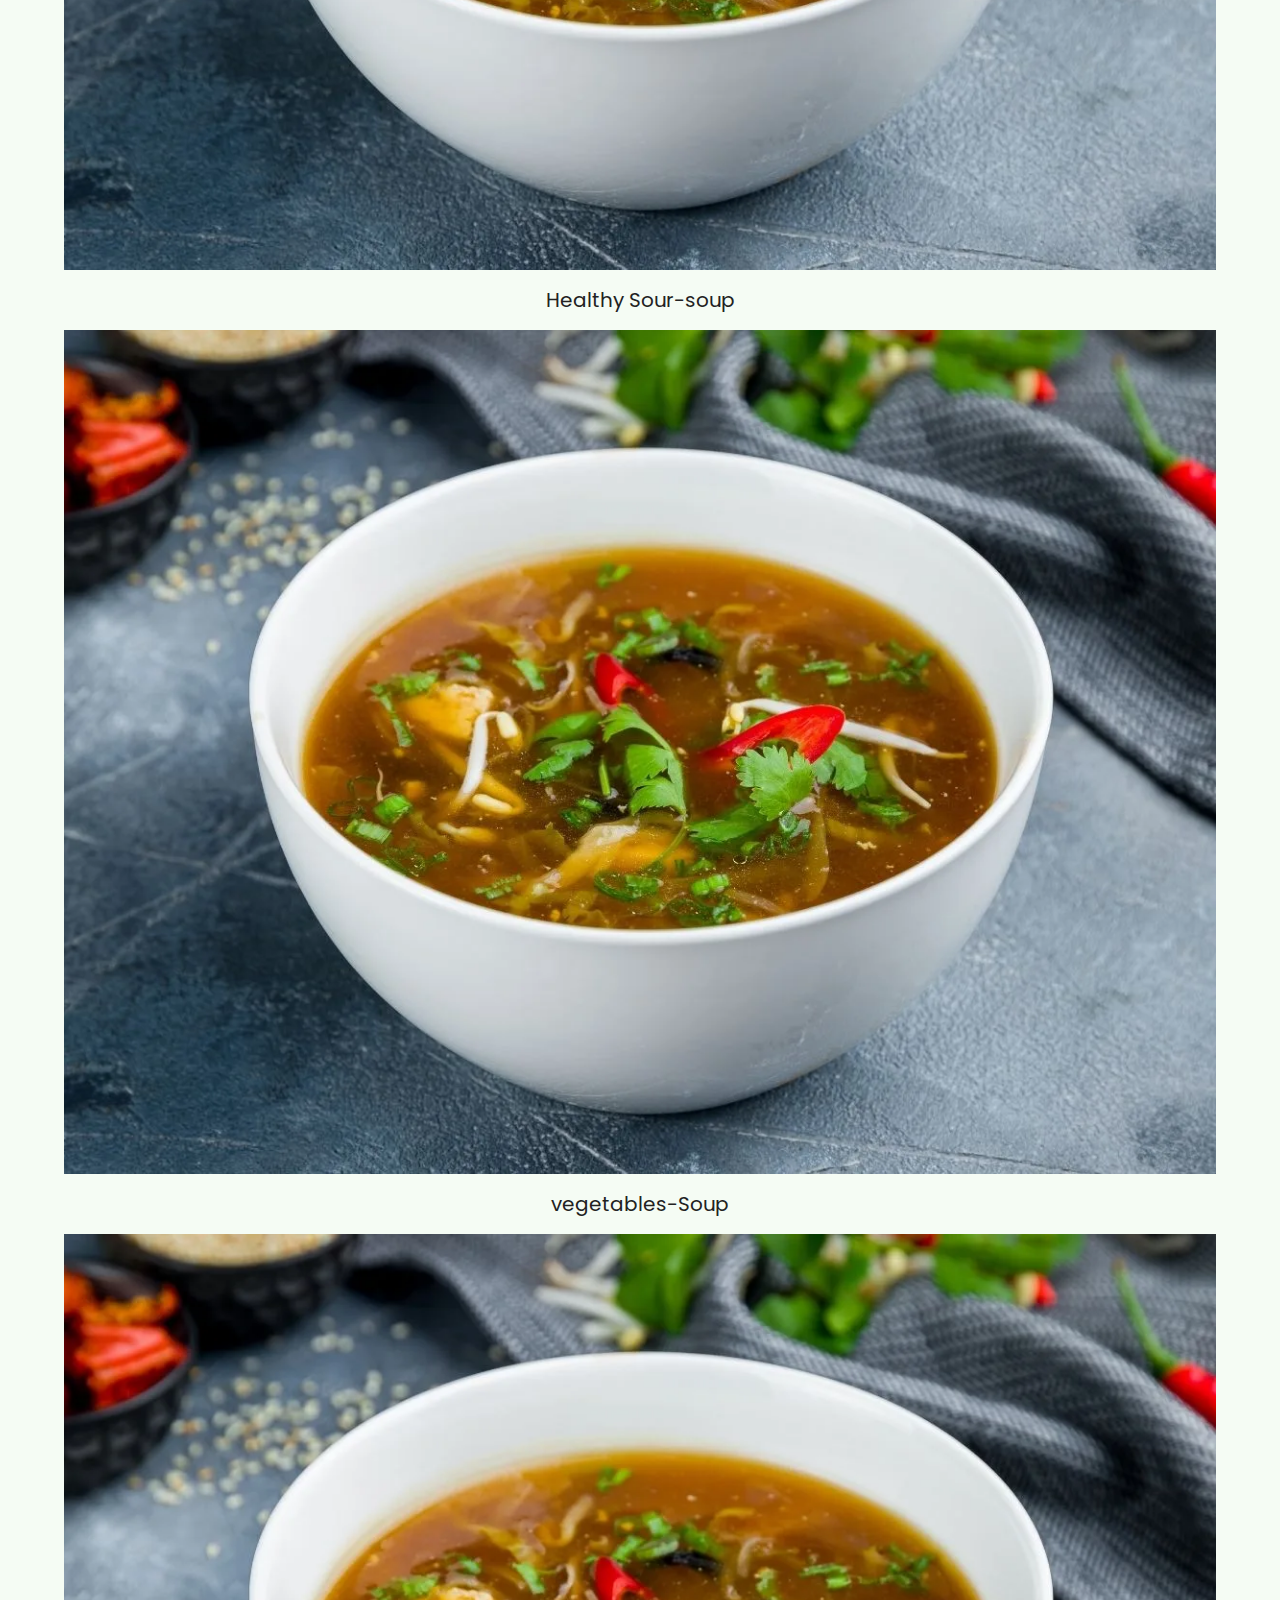
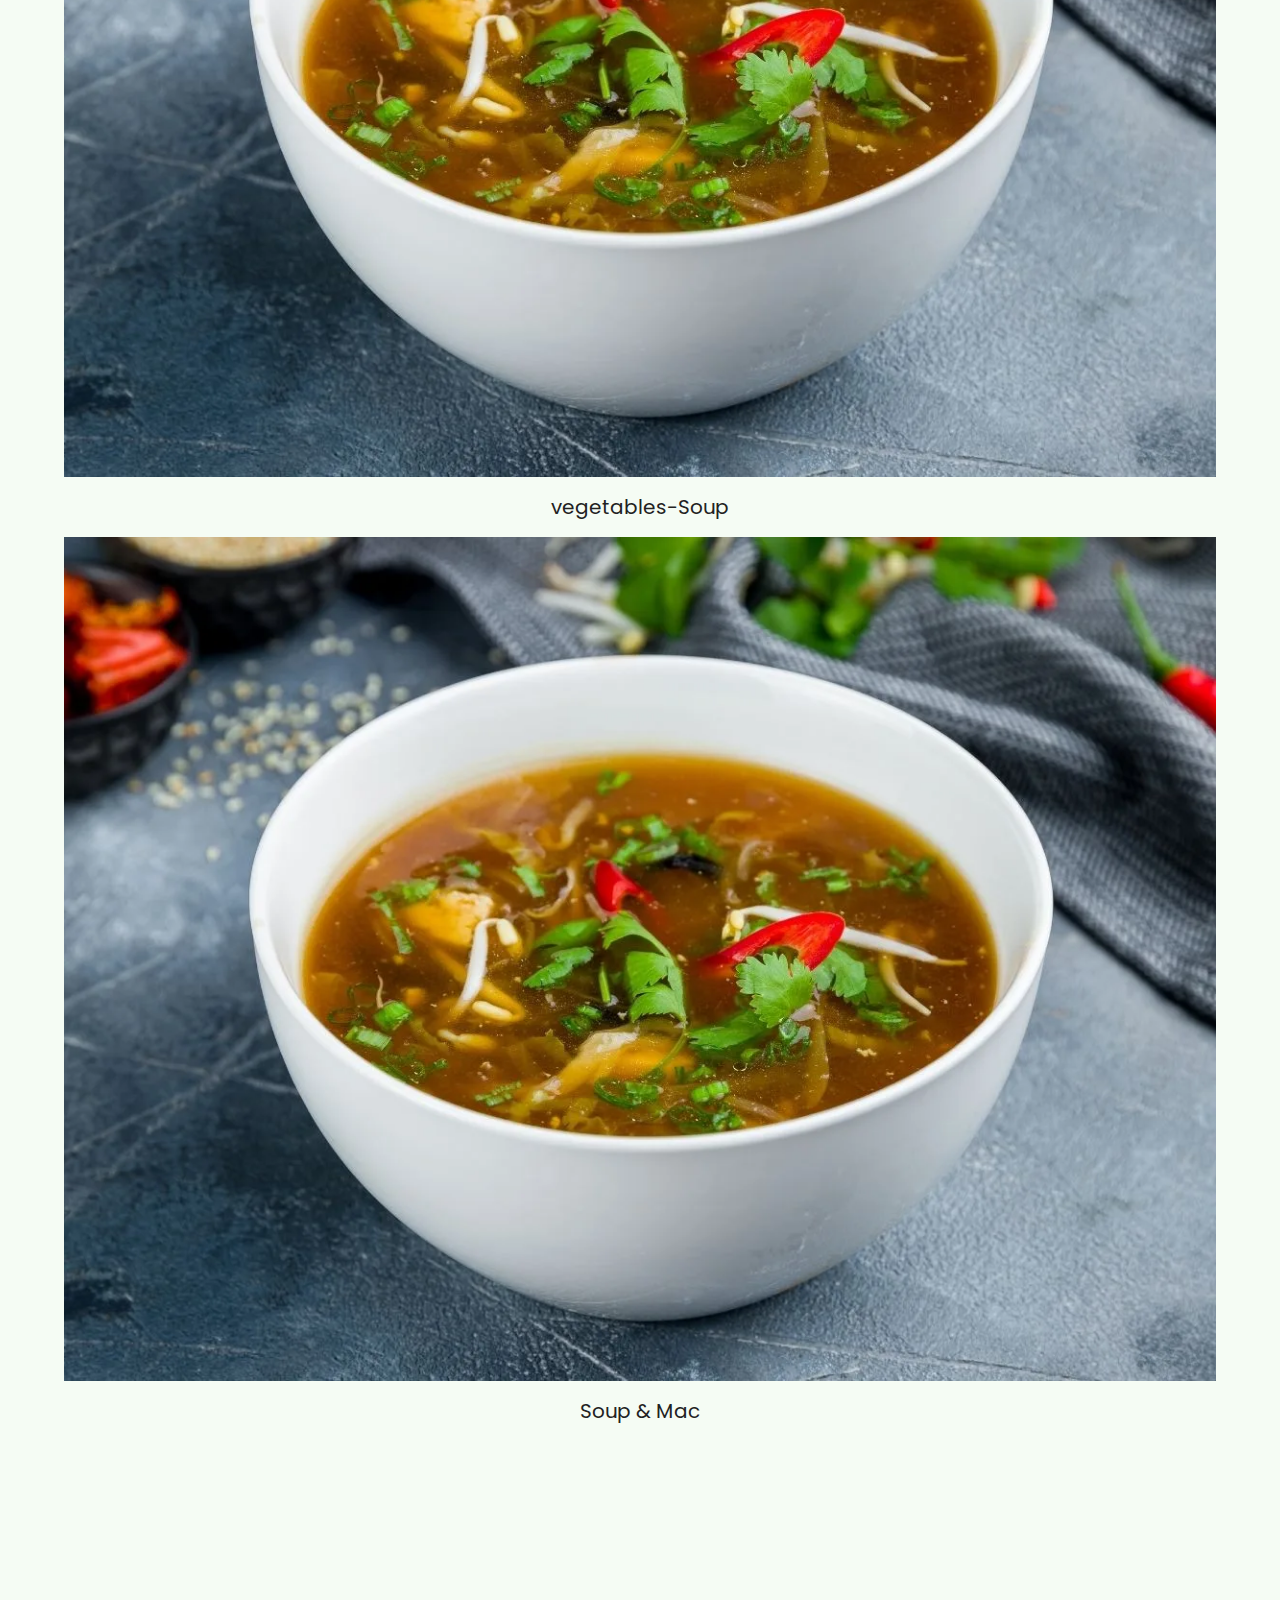
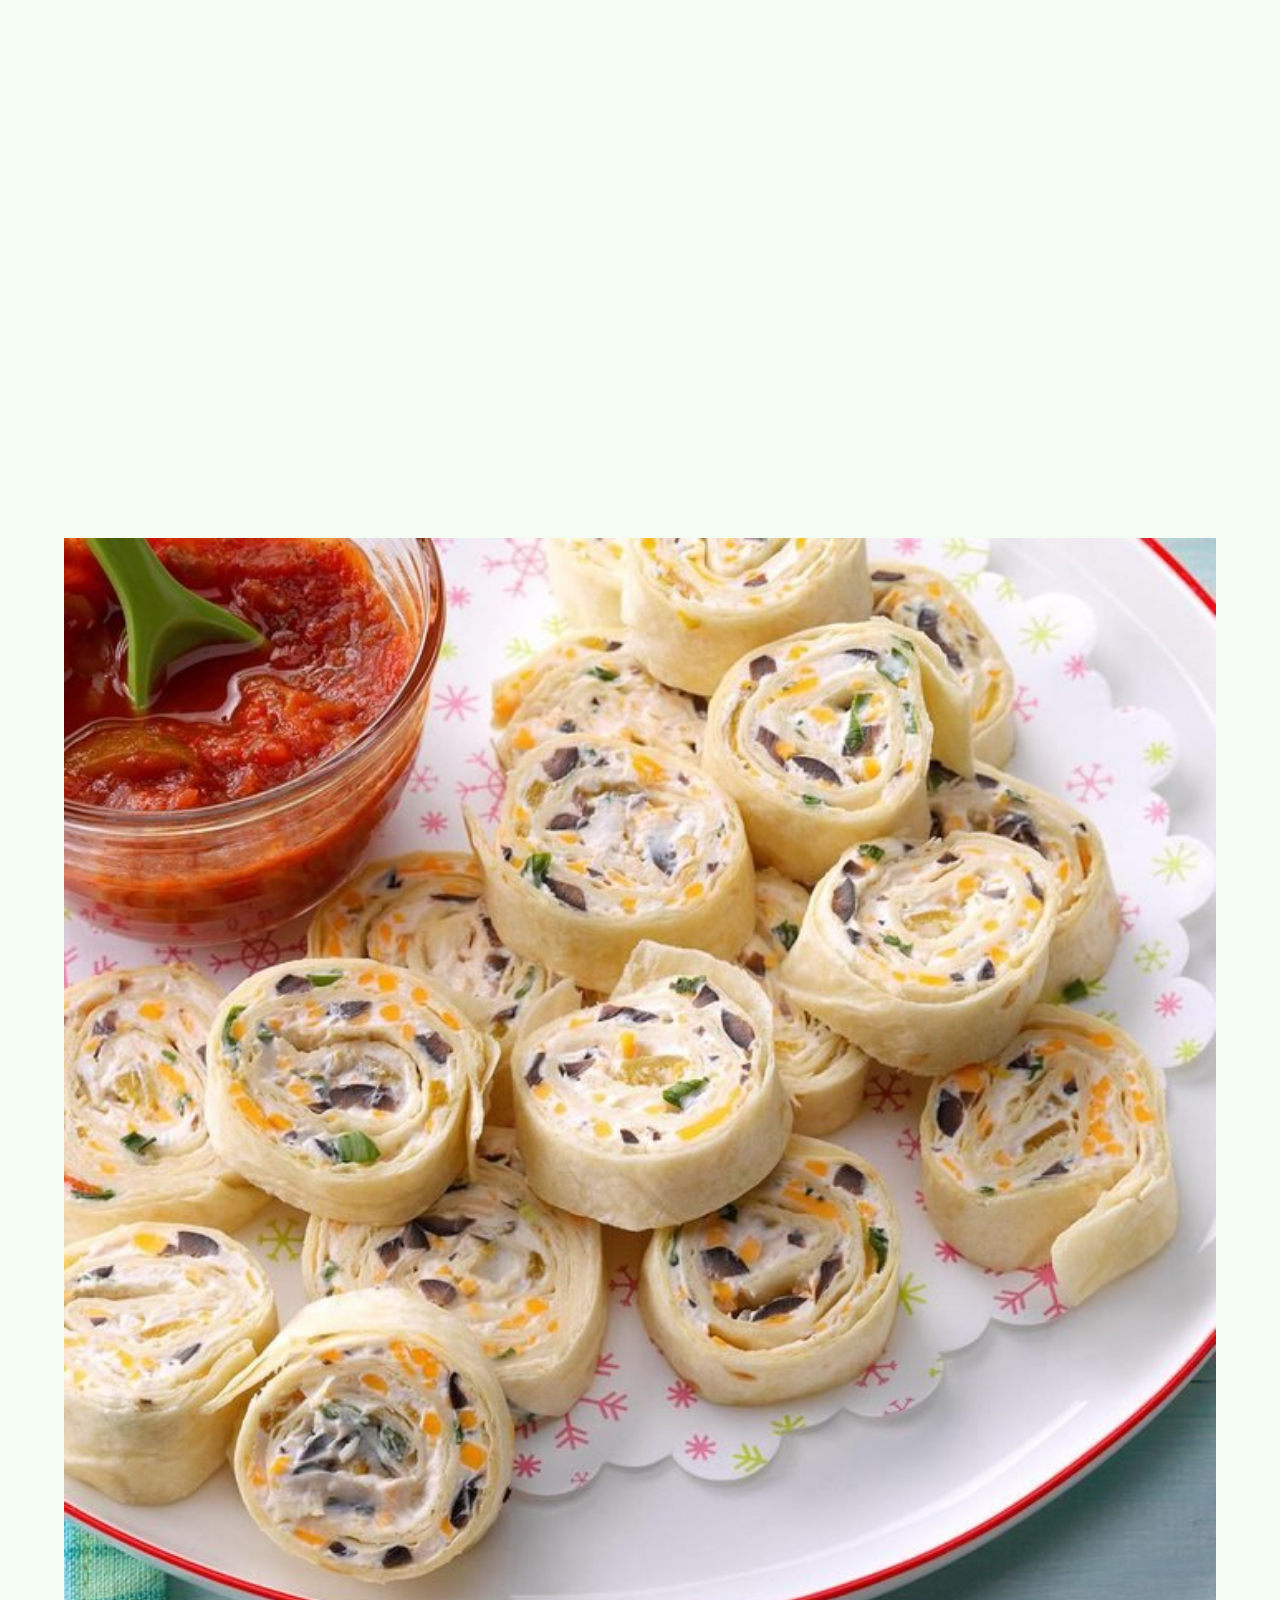
==== commit 6ebbf772: "Update index.html" ====
--- a/index.html
+++ b/index.html
@@ -359,11 +359,17 @@
 		</div>
 	</div>
 	<div class="container" style="cursor: pointer;">
-		<div class="row justify-content-around">
+		<div class="row justify-content-between">
 			<div class="col-md-3 mt-4 mb-4">
 				<div class="card h-100">
 					<img class="card-img" src="./images/maindishe1.png" alt="">
 						<h2 class="card-title"style=text-align:center;font-size:2rem;padding:2rem;>Chicken Fry</h2>
+				</div>
+			</div>
+			<div class="col-md-3 mt-4 mb-4">
+				<div class="card h-100">
+					<img class="card-img" src="./images/maindishe1.png" alt="">
+						<h2 class="card-title" style=text-align:center;font-size:2rem;padding:2rem;>Healthy Fish & Seafood</h2>
 				</div>
 			</div>
 			<div class="col-md-3 mt-4 mb-4">
@@ -395,20 +401,26 @@
 		</div>
 	</div>
 	<div class="container" style="cursor: pointer;">
-		<div class="row justify-content-around">
-			<div class="col-md-3 m-4">
+		<div class="row justify-content-between">
+			<div class="col-md-3 mt-4 mb-4">
 				<div class="card h-100">
 					<img class="card-img" src="./images/salad.png" alt="">
 						<h2 class="card-title"style=text-align:center;font-size:2rem;padding:2rem;>Fruits Salad</h2>
 				</div>
 			</div>
-			<div class="col-md-3 m-4">
+			<div class="col-md-3 mt-4 mb-4">
 				<div class="card h-100">
 					<img class="card-img" src="./images/salad1.png" alt="">
 						<h2 class="card-title" style=text-align:center;font-size:2rem;padding:2rem;>Healthy Green Salad</h2>
 				</div>
 			</div>
-			<div class="col-md-3 m-4">
+			<div class="col-md-3 mt-4 mb-4">
+				<div class="card h-100">
+					<img class="card-img" src="./images/salad1.png" alt="">
+						<h2 class="card-title" style=text-align:center;font-size:2rem;padding:2rem;>Healthy Green Salad</h2>
+				</div>
+			</div>
+			<div class="col-md-3 mt-4 mb-4">
 				<div class="card h-100">
 					<img class="card-img" src="./images/salad.png" alt="">
 						<h2 class="card-title" style=text-align:center;font-size:2rem;padding:2rem;>vegetables Salad</h2>
@@ -431,20 +443,26 @@
 		</div>
 	</div>
 	<div class="container" style="cursor: pointer;">
-		<div class="row justify-content-around">
-			<div class="col-md-3 m-4">
+		<div class="row justify-content-between">
+			<div class="col-md-3 mt-4 mb-4">
 				<div class="card h-100">
 					<img class="card-img" src="./images/soup1.png" alt="">
 						<h2 class="card-title"style=text-align:center;font-size:2rem;padding:2rem;>Healthy Sour-soup</h2>
 				</div>
 			</div>
-			<div class="col-md-3 m-4">
+			<div class="col-md-3 mt-4 mb-4">
 				<div class="card h-100">
 					<img class="card-img" src="./images/soup1.png" alt="">
 						<h2 class="card-title" style=text-align:center;font-size:2rem;padding:2rem;>vegetables-Soup</h2>
 				</div>
 			</div>
-			<div class="col-md-3 m-4">
+			<div class="col-md-3 mt-4 mb-4">
+				<div class="card h-100">
+					<img class="card-img" src="./images/soup1.png" alt="">
+						<h2 class="card-title" style=text-align:center;font-size:2rem;padding:2rem;>vegetables-Soup</h2>
+				</div>
+			</div>
+			<div class="col-md-3 mt-4 mb-4">
 				<div class="card h-100">
 					<img class="card-img" src="./images/soup1.png" alt="">
 						<h2 class="card-title" style=text-align:center;font-size:2rem;padding:2rem;>Soup & Mac</h2>
@@ -485,23 +503,29 @@
 		</div>
 	</div>
 	<div class="container" style="cursor: pointer;">
-		<div class="row justify-content-around">
-			<div class="col-md-3 m-4">
+		<div class="row justify-content-between">
+			<div class="col-md-3 mt-4 mb-4">
 				<div class="card h-100">
 					<img class="card-img" src="./images/appetizer1.png" alt="">
 						<h2 class="card-title"style=text-align:center;font-size:2rem;padding:2rem;>Filipino-Appetizer</h2>
 				</div>
 			</div>
-			<div class="col-md-3 m-4">
+			<div class="col-md-3 mt-4 mb-4">
 				<div class="card h-100">
 					<img class="card-img" src="./images/appetizer2.png" alt="">
 						<h2 class="card-title" style=text-align:center;font-size:2rem;padding:2rem;>Asian-Appetizer</h2>
 				</div>
 			</div>
-			<div class="col-md-3 m-4">
+			<div class="col-md-3 mt-4 mb-4">
 				<div class="card h-100">
 					<img class="card-img" src="./images/appetizer3.png" alt="">
 						<h2 class="card-title" style=text-align:center;font-size:2rem;padding:2rem;>Filipino-Appetizer</h2>
+				</div>
+			</div>
+			<div class="col-md-3 mt-4 mb-4">
+				<div class="card h-100">
+					<img class="card-img" src="./images/appetizer2.png" alt="">
+						<h2 class="card-title" style=text-align:center;font-size:2rem;padding:2rem;>Asian-Appetizer</h2>
 				</div>
 			</div>
 		</div>
@@ -521,23 +545,29 @@
 		</div>
 	</div>
 	<div class="container" style="cursor: pointer;">
-		<div class="row justify-content-around">
-			<div class="col-md-3 m-4">
+		<div class="row justify-content-between">
+			<div class="col-md-3 mt-3 mb-4">
 				<div class="card h-100">
 					<img class="card-img" src="./images/dessert1.png" alt="">
 						<h2 class="card-title"style=text-align:center;font-size:2rem;padding:2rem;>Meani-Dessert</h2>
 				</div>
 			</div>
-			<div class="col-md-3 m-4">
+			<div class="col-md-3 mt-4 mb-4">
+				<div class="card h-100">
+					<img class="card-img" src="./images/dessert3.png" alt="">
+						<h2 class="card-title" style=text-align:center;font-size:2rem;padding:2rem;>Summer-Dessert</h2>
+				</div>
+			</div>
+			<div class="col-md-3 mt-4 mb-4">
 				<div class="card h-100">
 					<img class="card-img" src="./images/dessert2.png" alt="">
+						<h2 class="card-title"style=text-align:center;font-size:2rem;padding:2rem;>Meani-Dessert</h2>
+				</div>
+			</div>
+			<div class="col-md-3 mt-4 mb-4">
+				<div class="card h-100">
+					<img class="card-img" src="./images/dessert3.png" alt="">
 						<h2 class="card-title" style=text-align:center;font-size:2rem;padding:2rem;>Summer-Dessert</h2>
-				</div>
-			</div>
-			<div class="col-md-3 m-4">
-				<div class="card h-100">
-					<img class="card-img" src="./images/dessert3.png" alt="">
-						<h2 class="card-title" style=text-align:center;font-size:2rem;padding:2rem;>Filipino-Dessert</h2>
 				</div>
 			</div>
 		</div>
@@ -557,23 +587,29 @@
 		</div>
 	</div>
 	<div class="container" style="cursor: pointer;">
-		<div class="row justify-content-around">
-			<div class="col-md-3 m-4">
-				<div class="card h-100">
-					<img class="card-img" src="./images/drink2.png" alt="">
-						<h2 class="card-title"style=text-align:center;font-size:2rem;padding:2rem;>Fruits-Drink</h2>
-				</div>
-			</div>
-			<div class="col-md-3 m-4">
+		<div class="row justify-content-between">
+			<div class="col-md-3 mt-4 mb-4">
+				<div class="card h-100">
+					<img class="card-img" src="./images/drink3.png" alt="">
+						<h2 class="card-title"style=text-align:center;font-size:2rem;padding:2rem;>Summer-Drink</h2>
+				</div>
+			</div>
+			<div class="col-md-3 mt-4 mb-4">
+				<div class="card h-100">
+					<img class="card-img" src="./images/drink4.png" alt="">
+						<h2 class="card-title" style=text-align:center;font-size:2rem;padding:2rem;>Cheap-Drink</h2>
+				</div>
+			</div>
+			<div class="col-md-3 mt-4 mb-4">
 				<div class="card h-100">
 					<img class="card-img" src="./images/drink3.png" alt="">
 						<h2 class="card-title" style=text-align:center;font-size:2rem;padding:2rem;>Summer-Drink</h2>
 				</div>
 			</div>
-			<div class="col-md-3 m-4">
-				<div class="card h-100">
-					<img class="card-img" src="./images/drink4.png" alt="">
-						<h2 class="card-title" style=text-align:center;font-size:2rem;padding:2rem;>Cheap-Drink</h2>
+			<div class="col-md-3 mt-4 mb-4">
+				<div class="card h-100">
+					<img class="card-img" src="./images/drink2.png" alt="">
+						<h2 class="card-title" style=text-align:center;font-size:2rem;padding:2rem;>Fruits-Drink</h2>
 				</div>
 			</div>
 		</div>
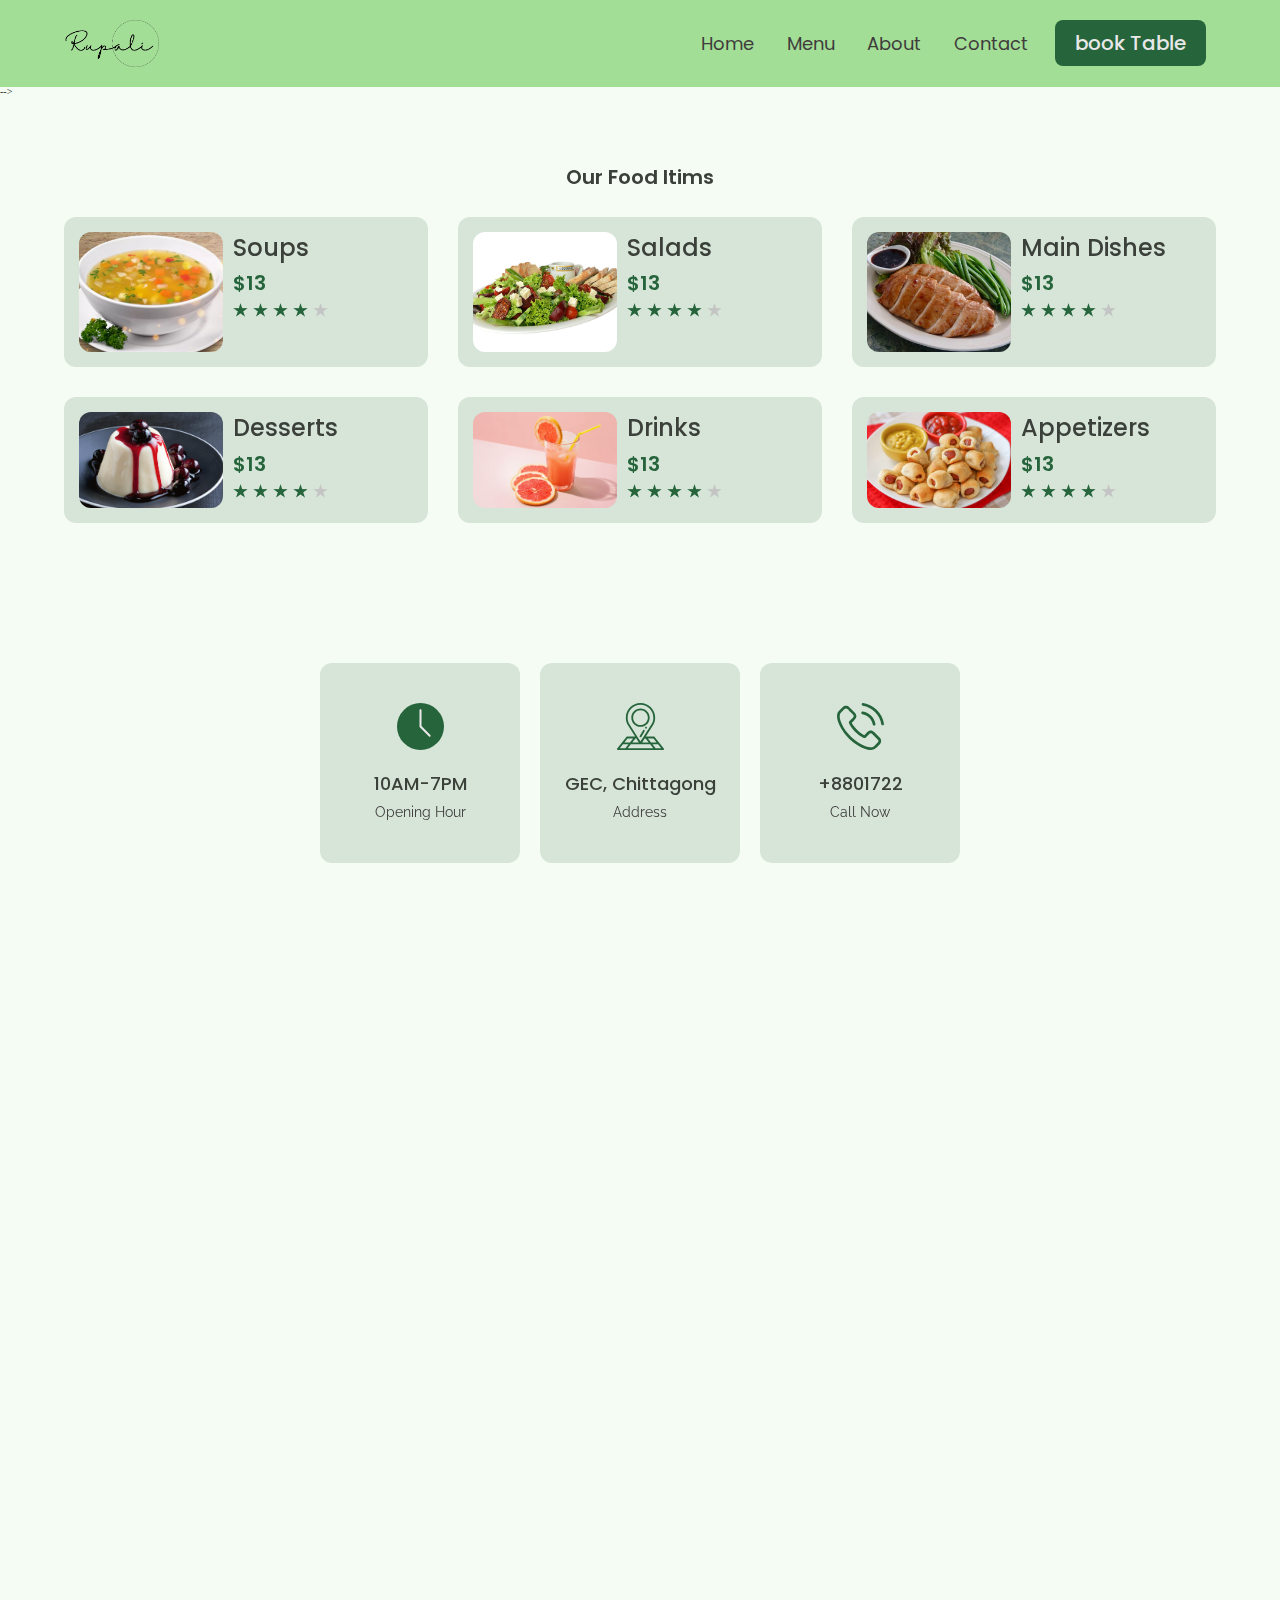
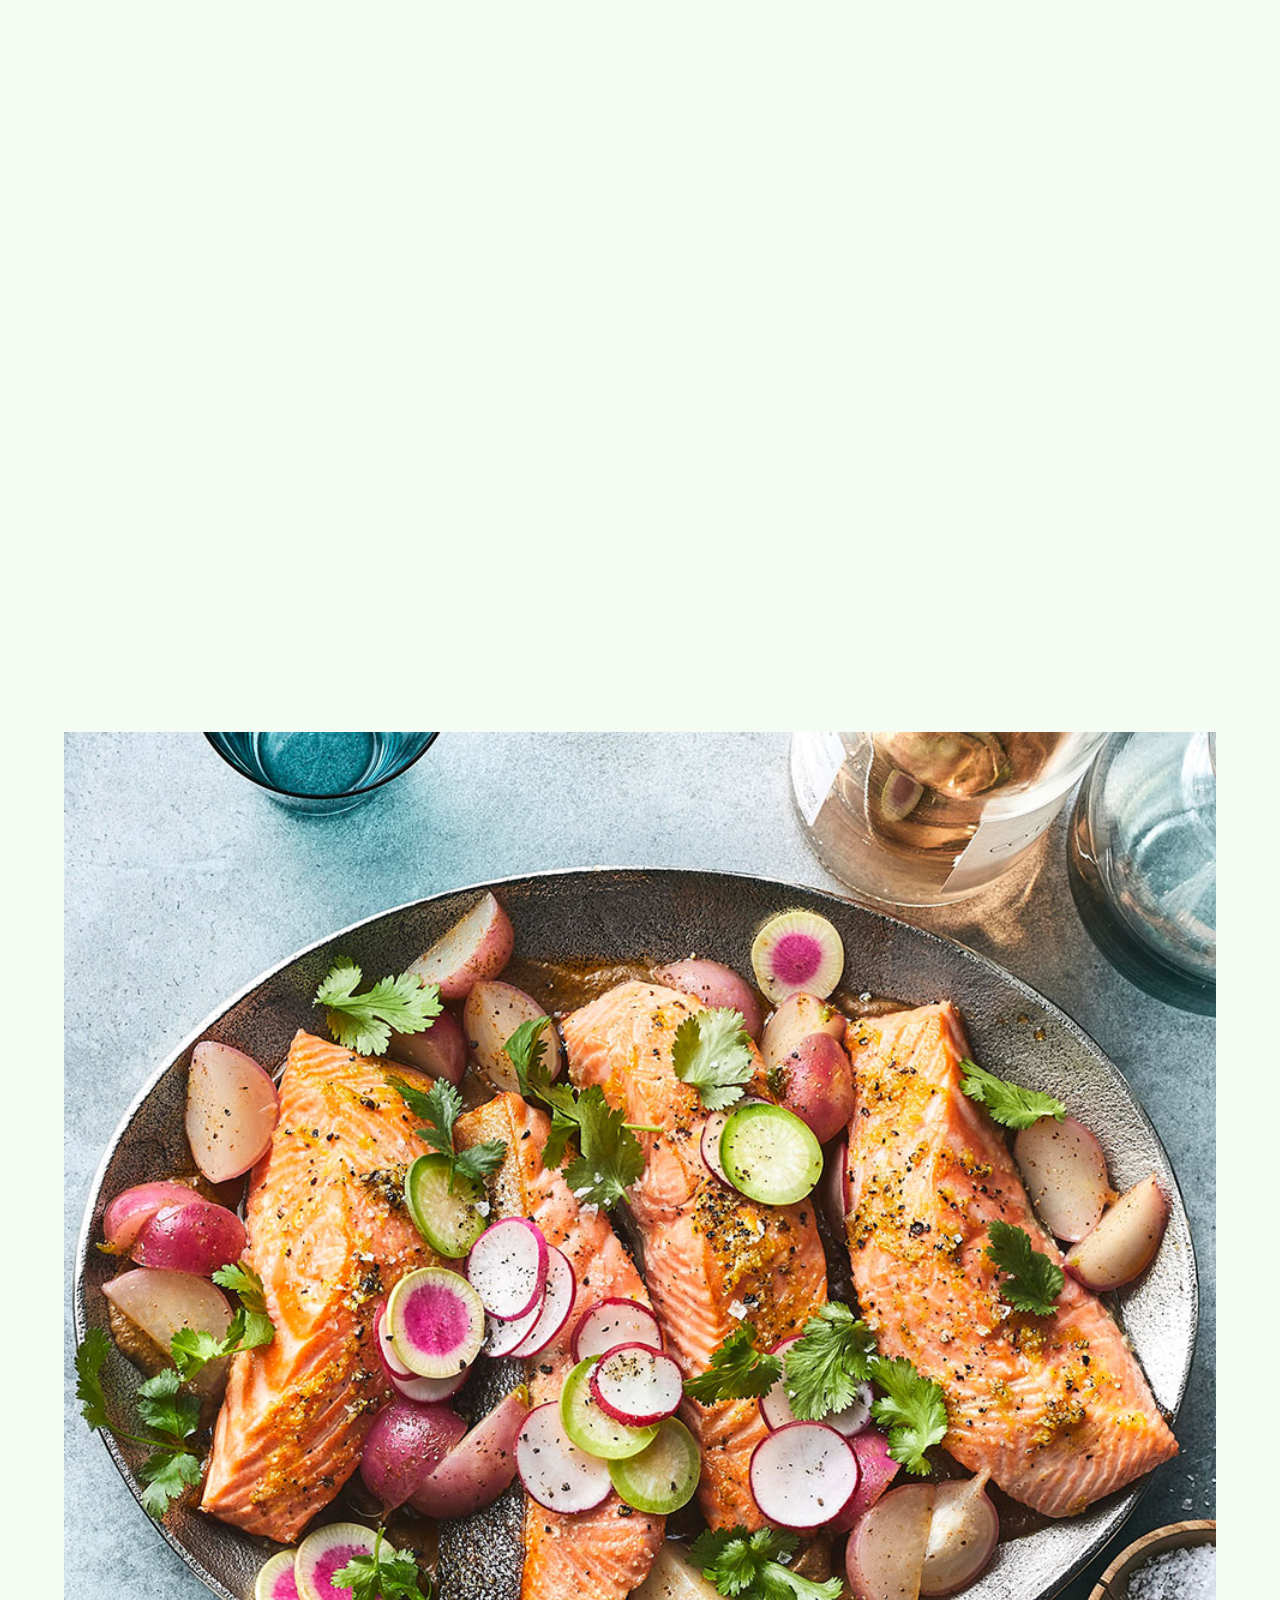
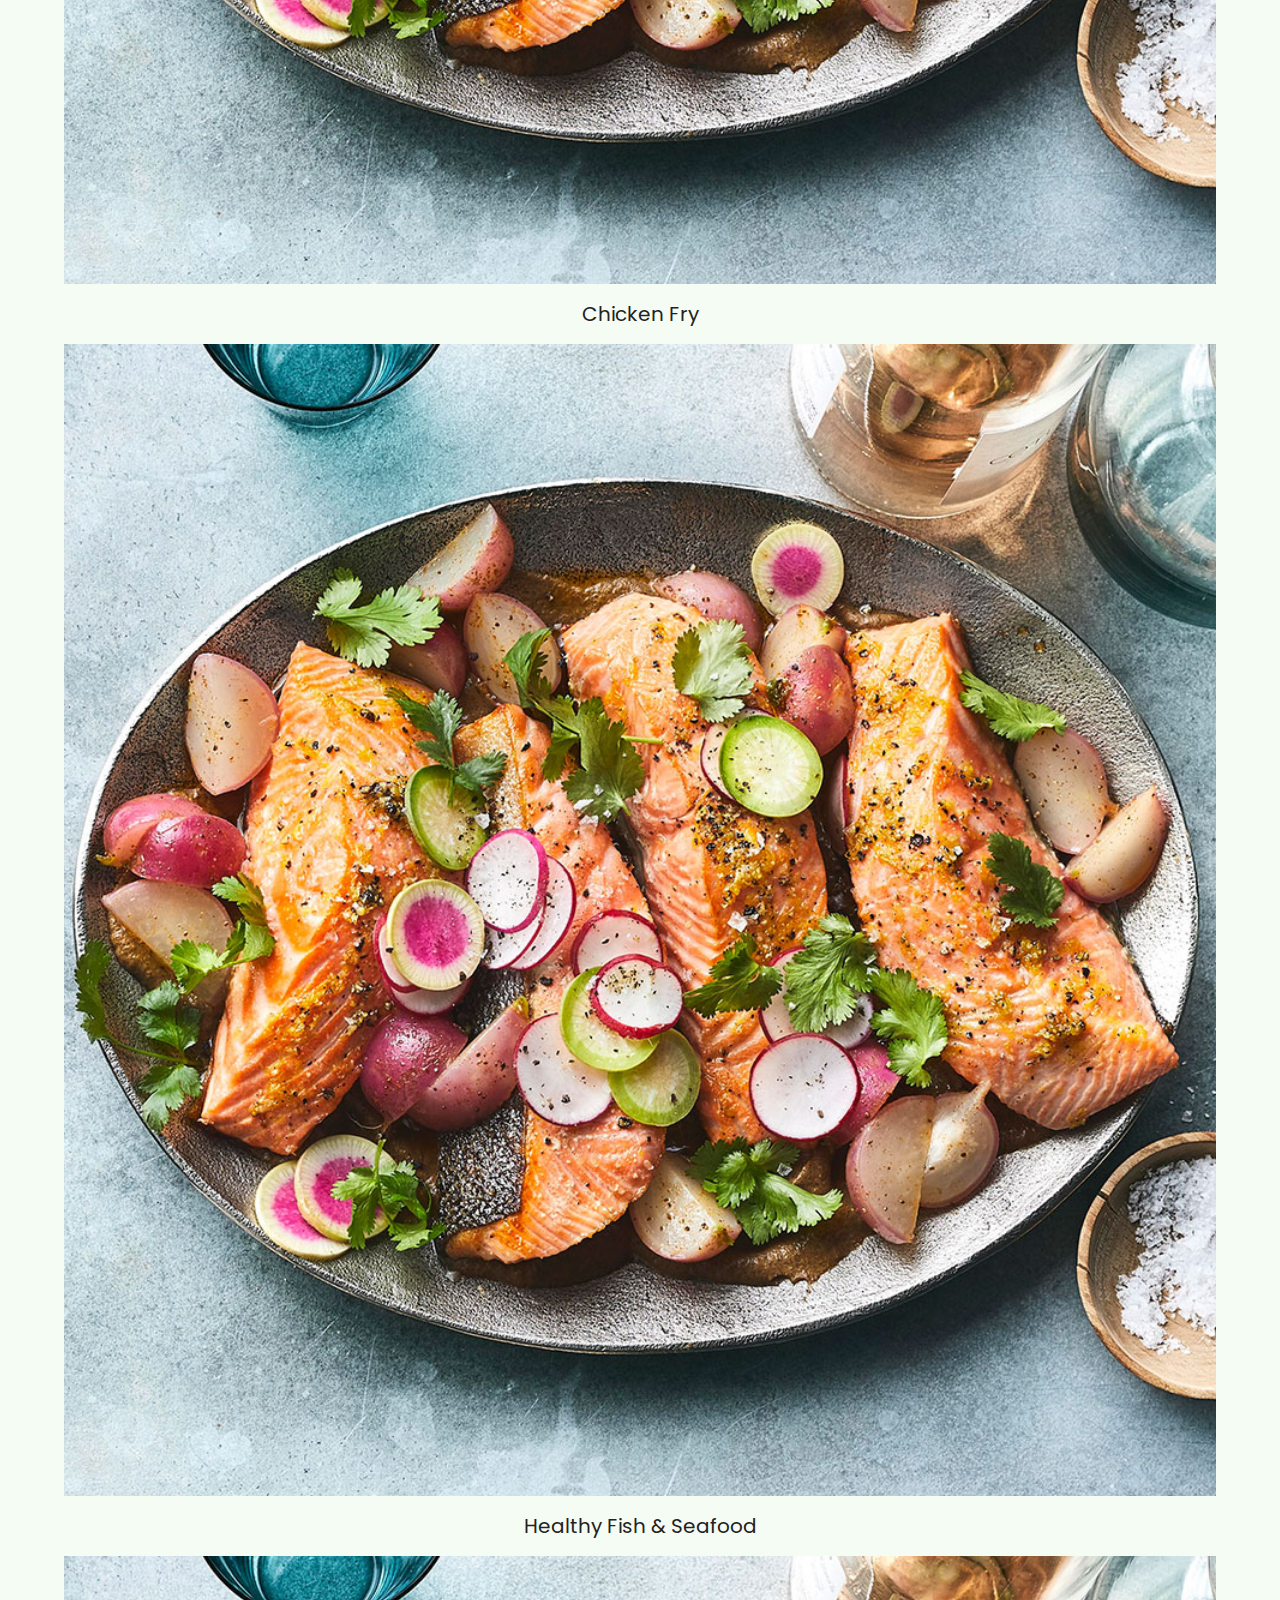
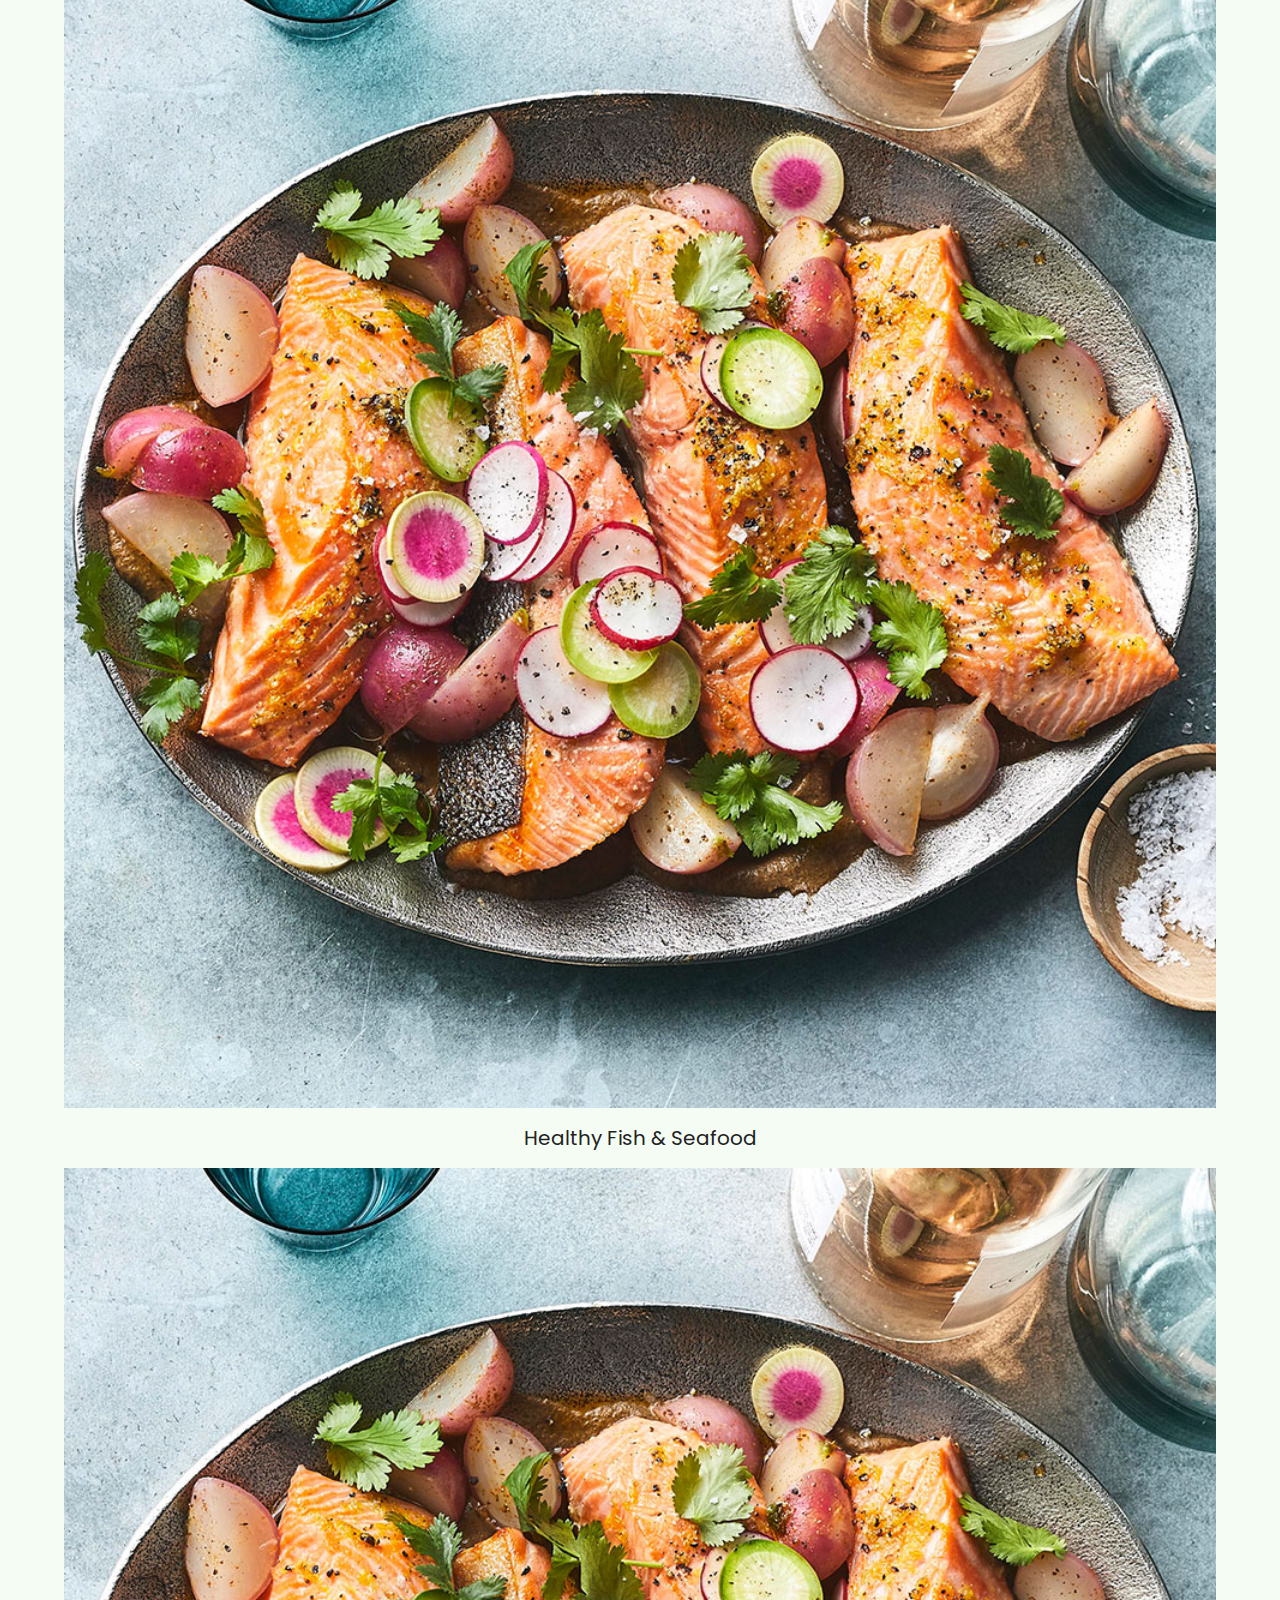
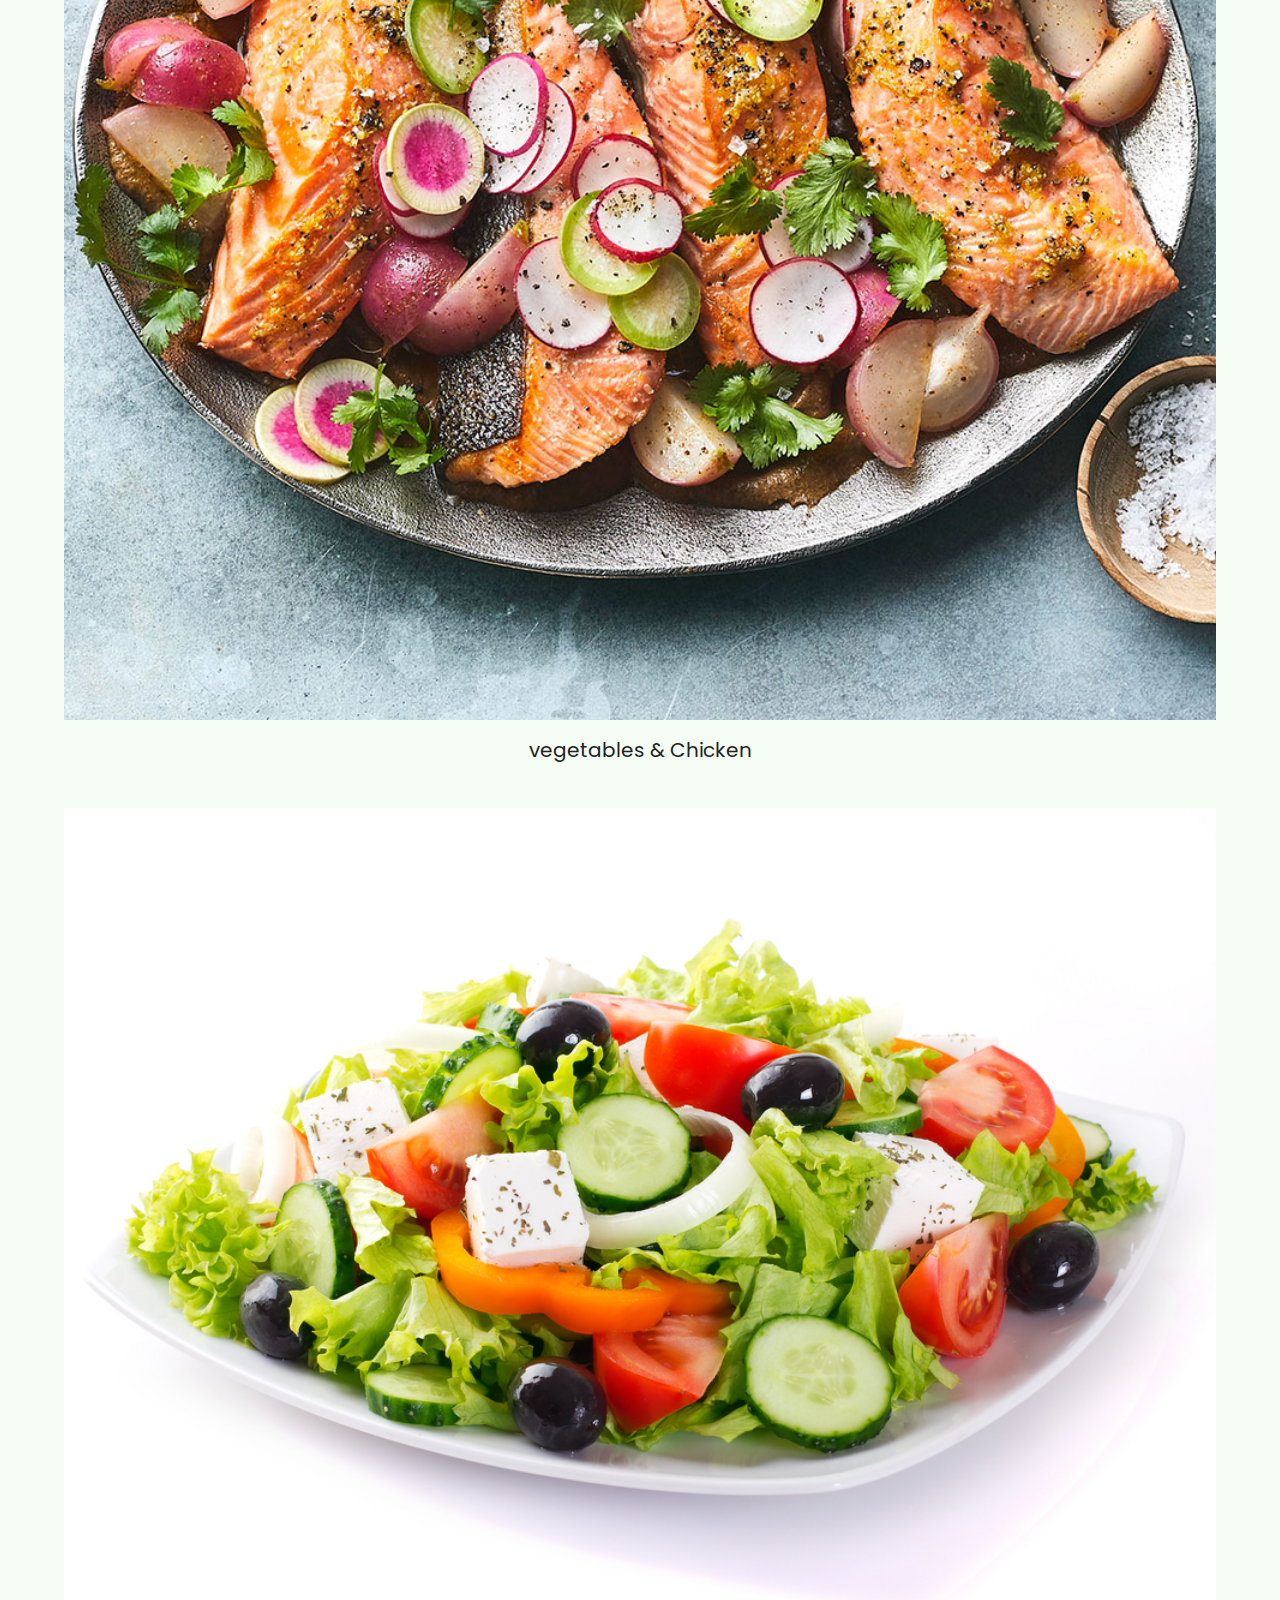
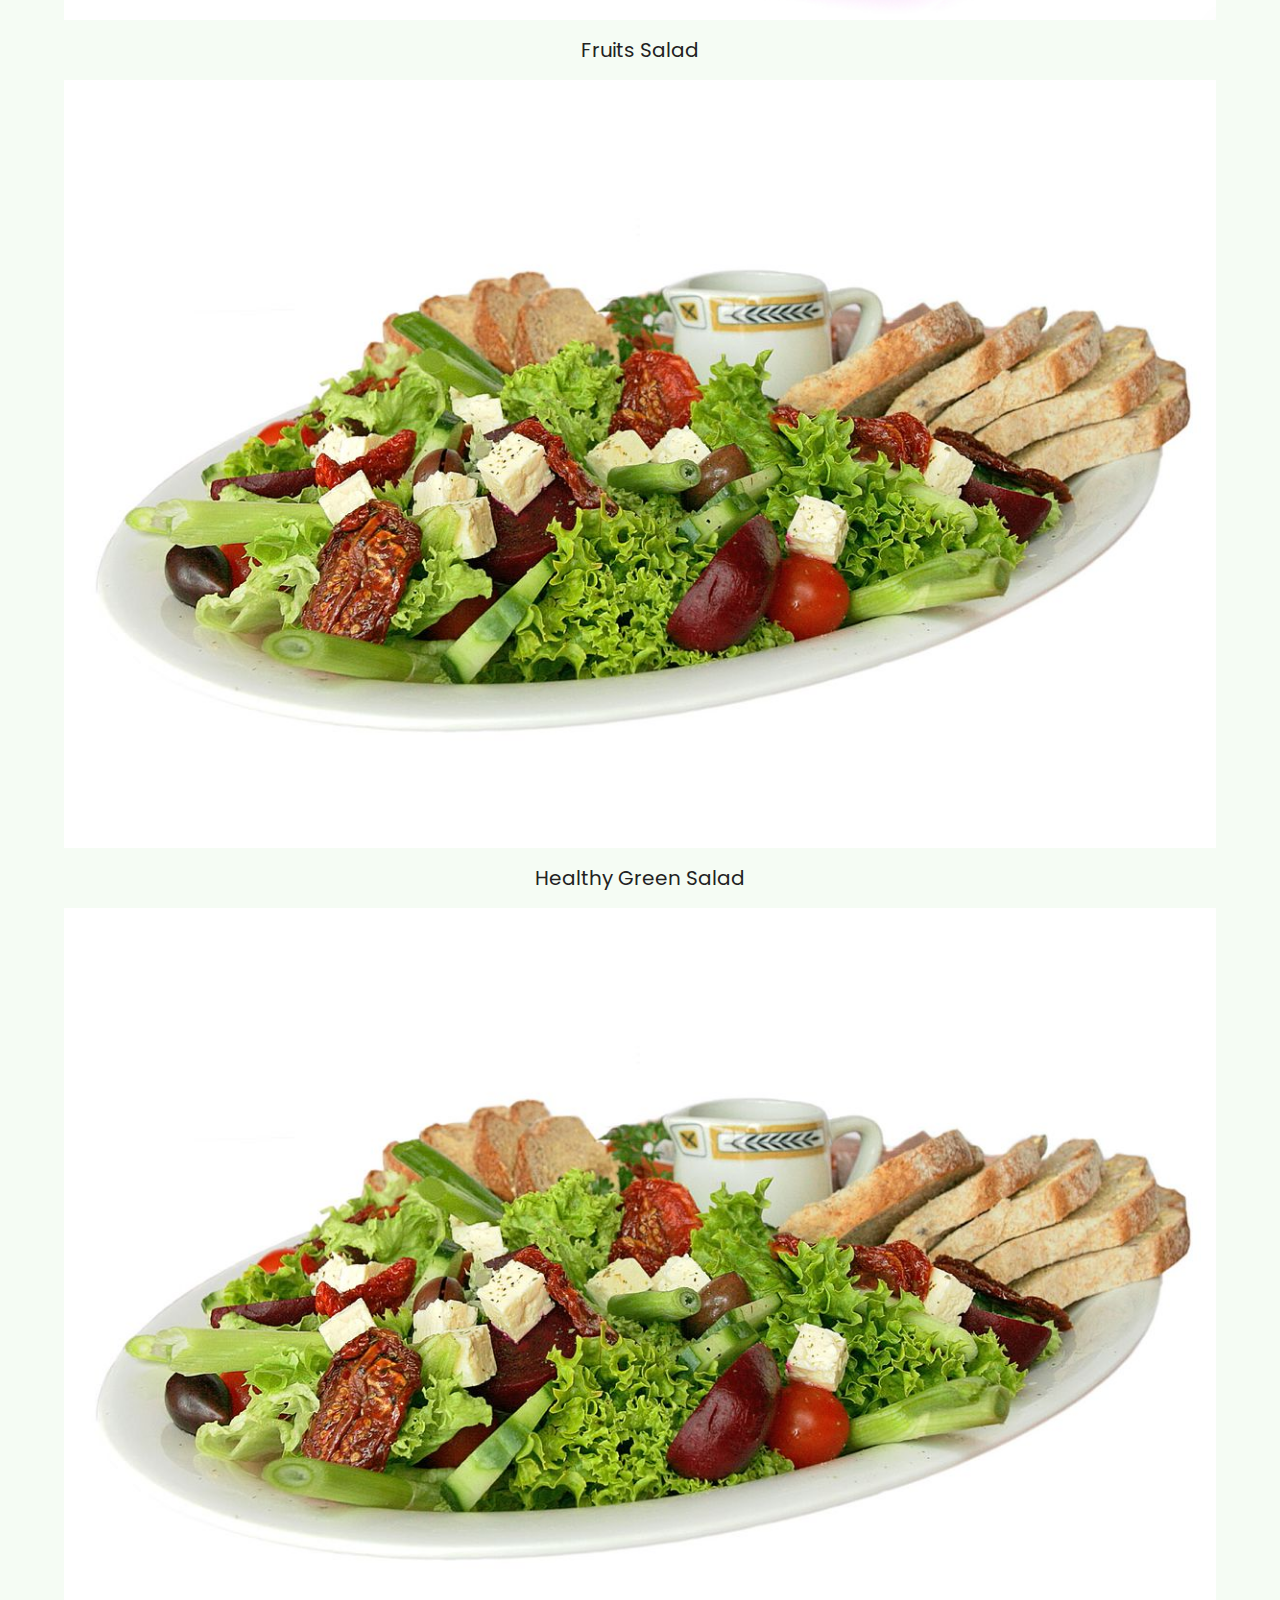
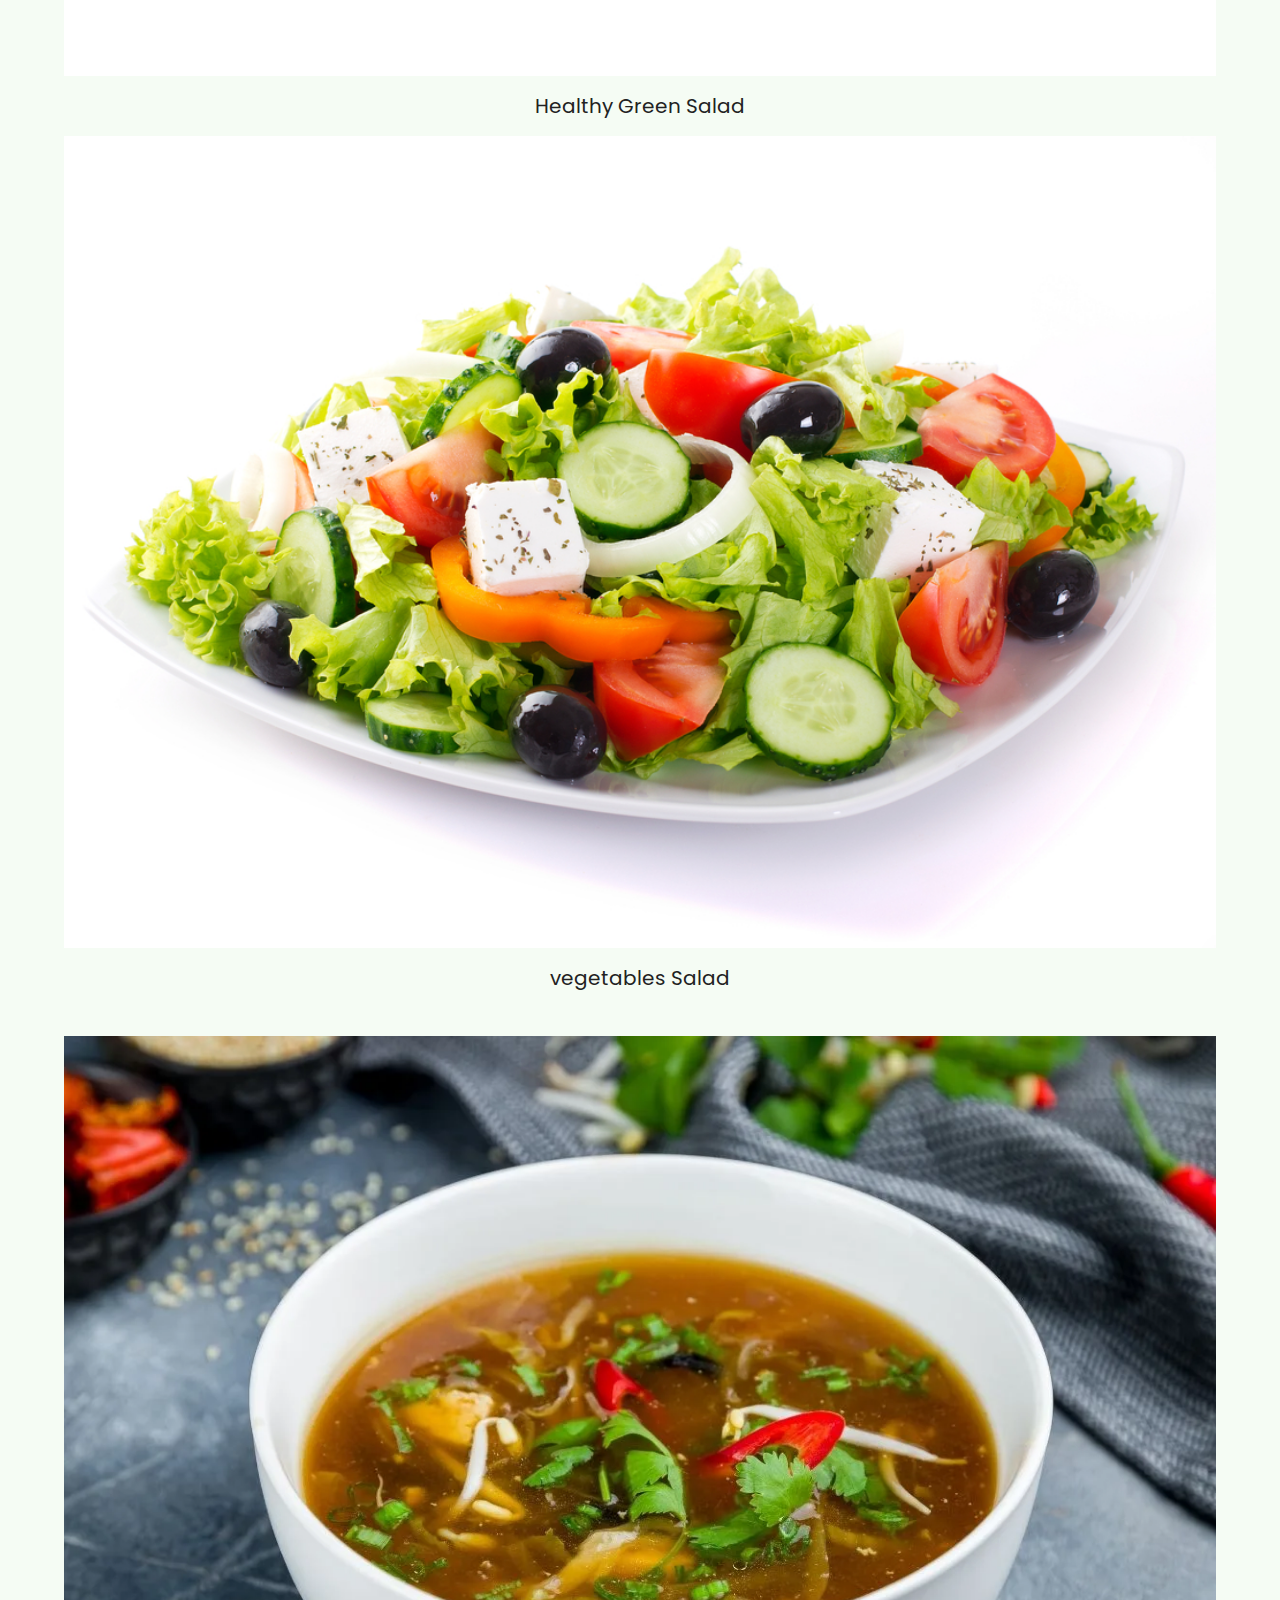
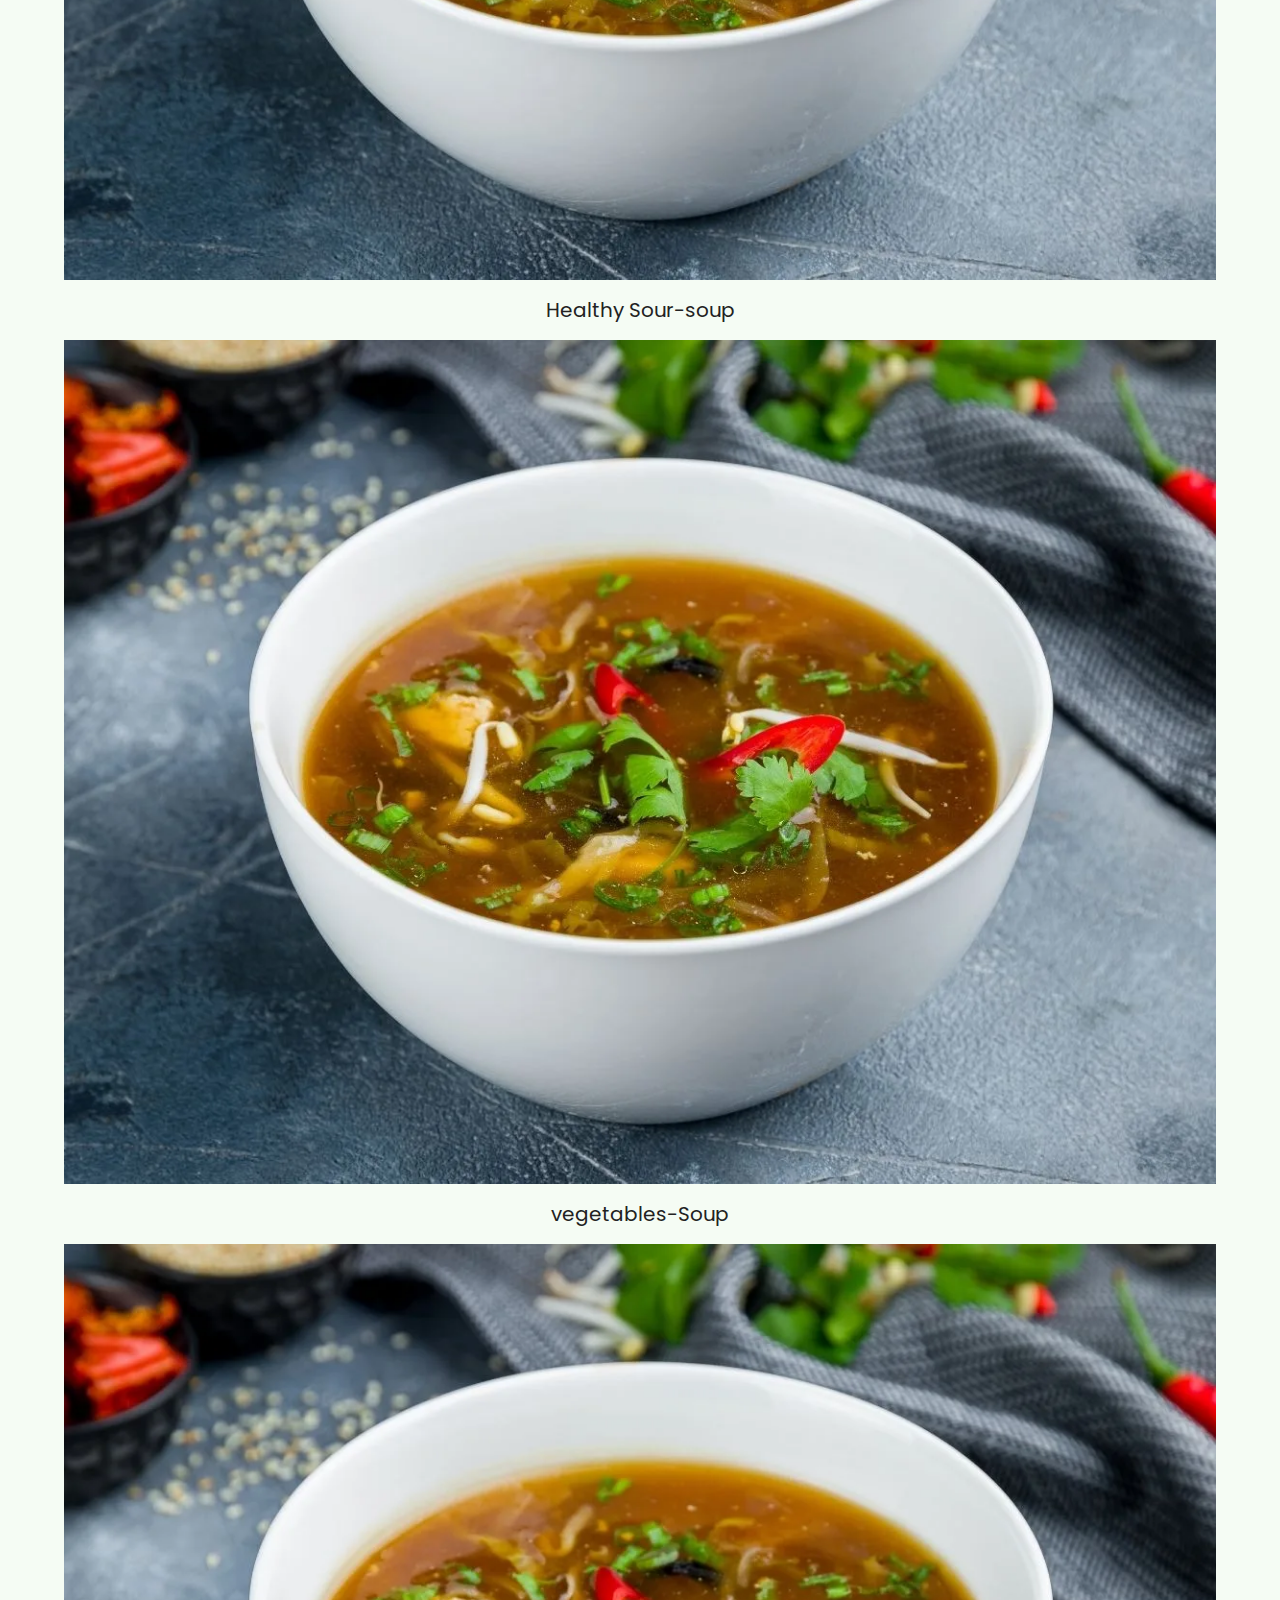
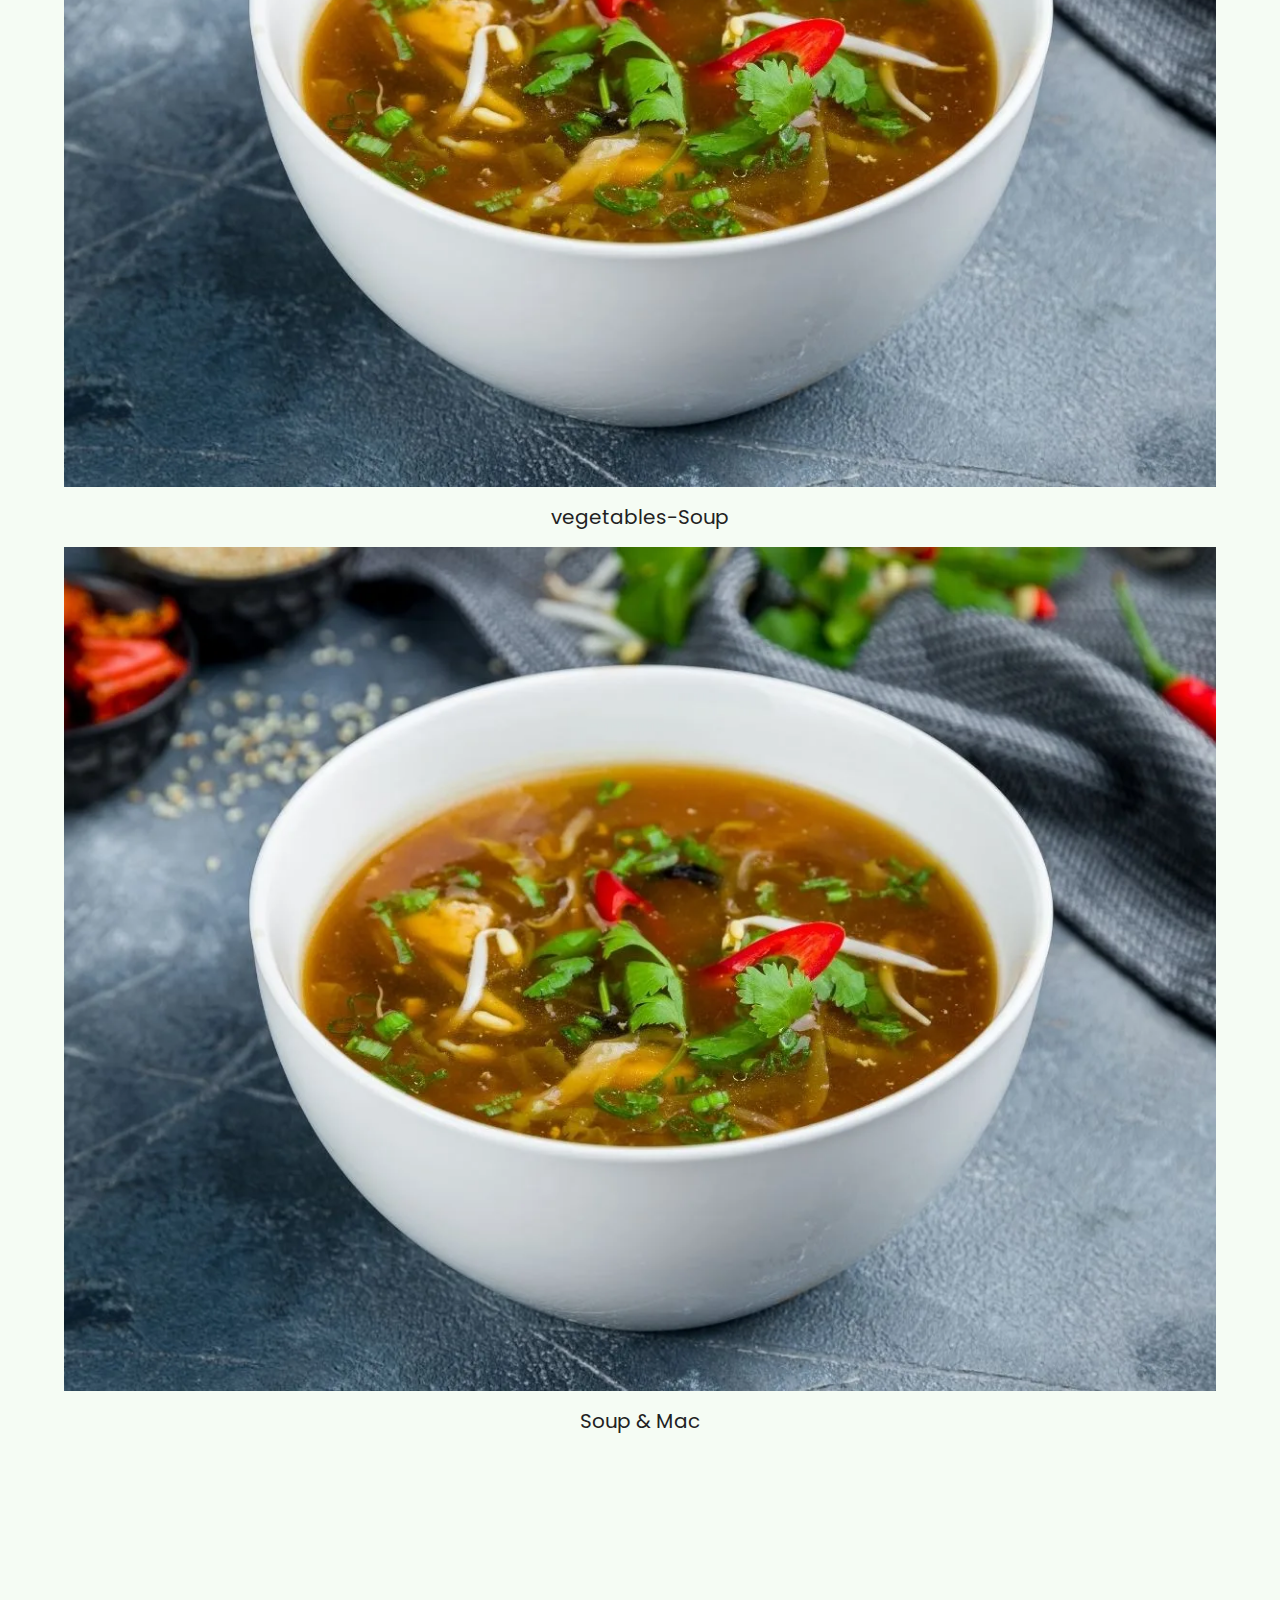
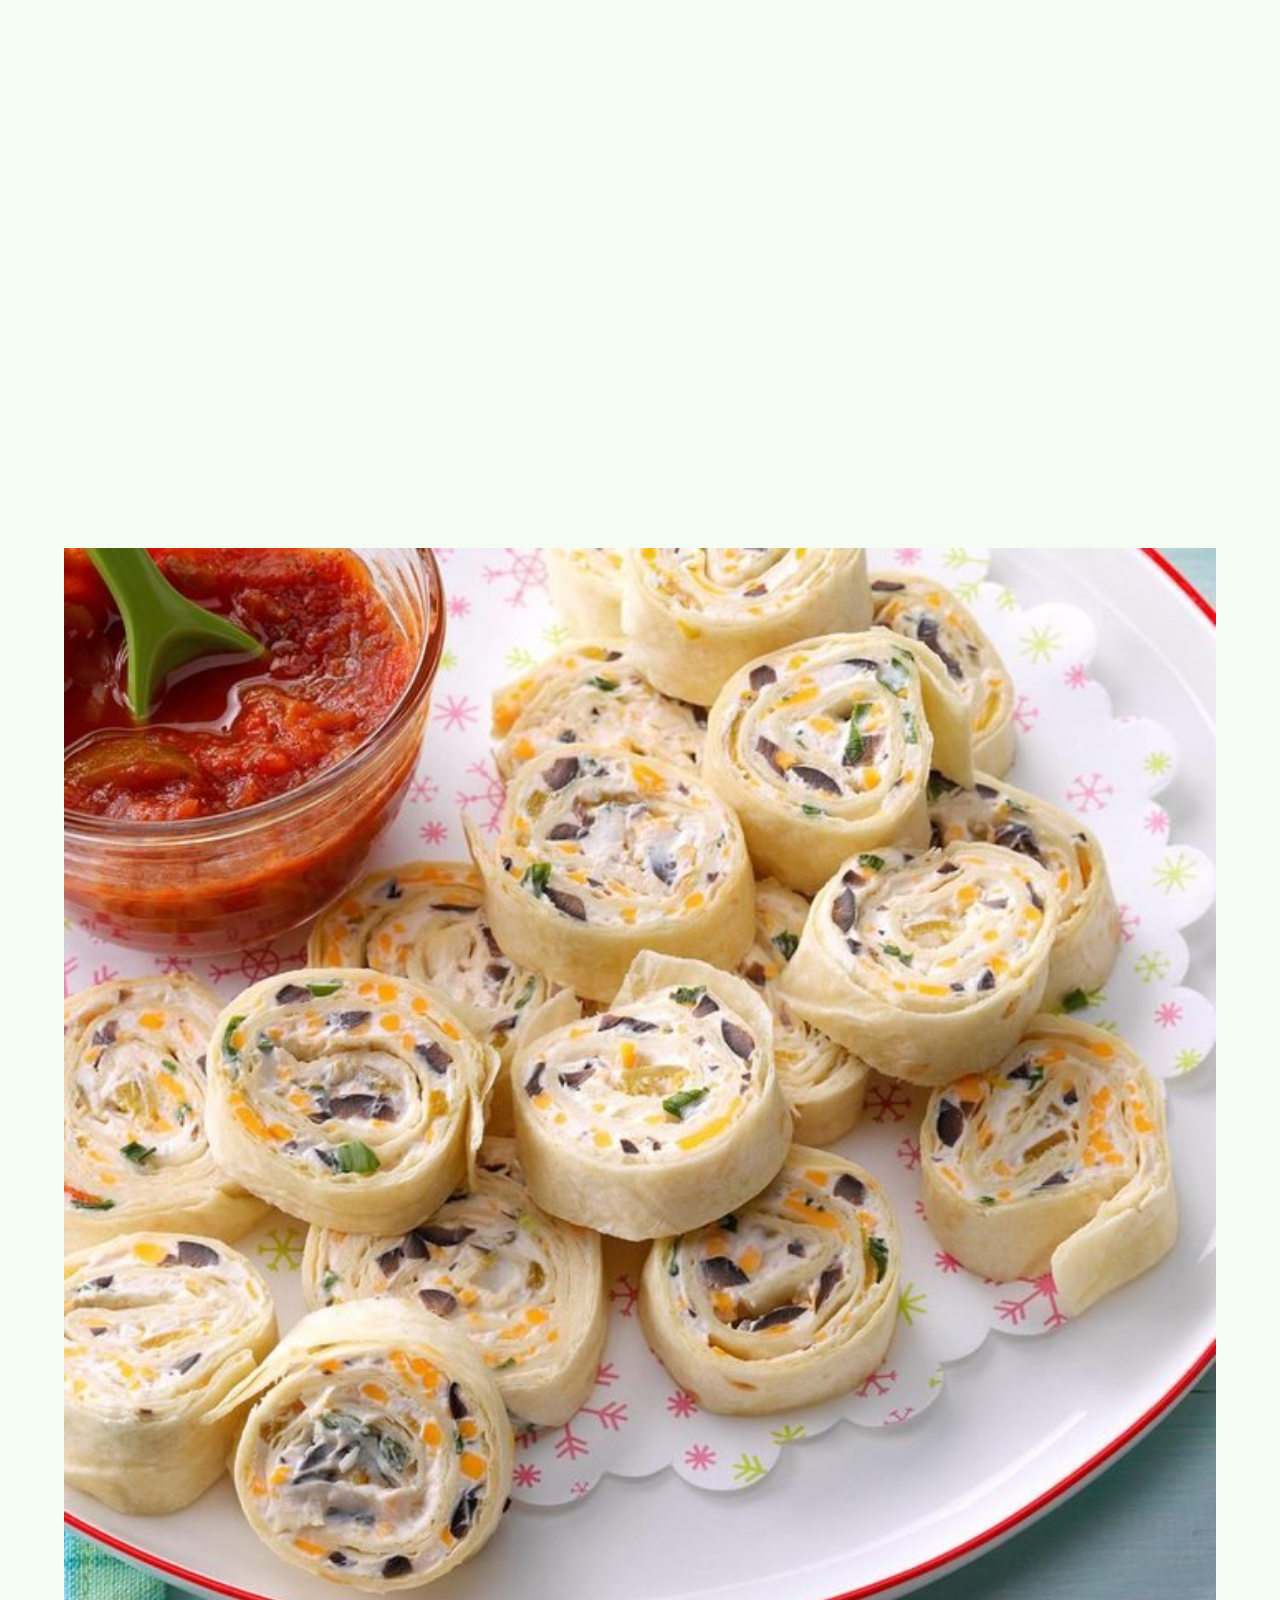
==== commit 66907995: "up date" ====
--- a/index.html
+++ b/index.html
@@ -37,7 +37,7 @@
 </head>
 <body class="bg-light">
 	<!-- nav section -->
-	<div class="nav">
+	<div class="nav fixed-top">
 		<div class="container">
 			<div class="nav__wrapper">
 				<a href="./index.html" class="logo">
@@ -66,7 +66,7 @@
 				</nav>
 			</div>
 		</div>
-	</div>
+	</div> -->
 	<!-- end nav section -->
 	<div class="gap"></div>
 	<!--our food section-->
--- a/css/components.css
+++ b/css/components.css
@@ -1,6 +1,7 @@
 /* nav styles */
 .nav{
 	padding: 2rem 0;
+	background-color: var(--green-2);
 }
 .nav__icon,
 .nav__close,
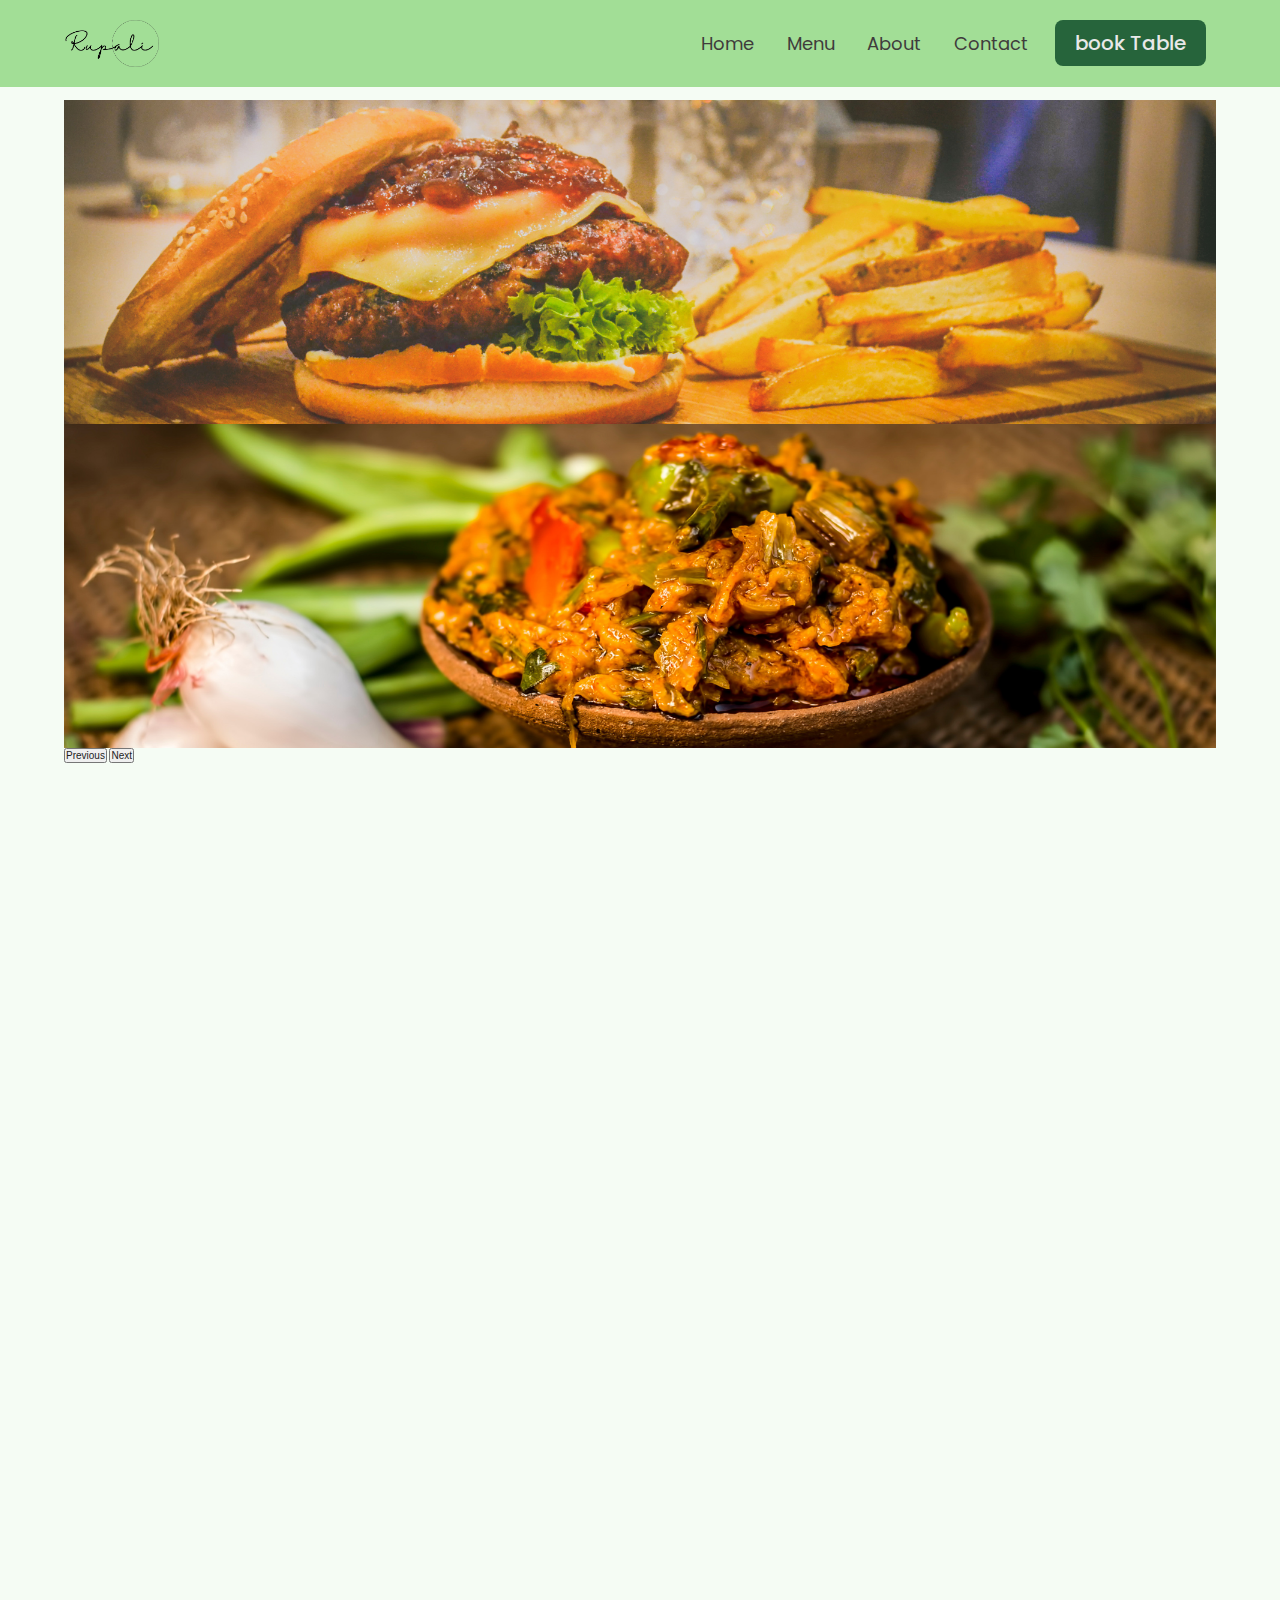
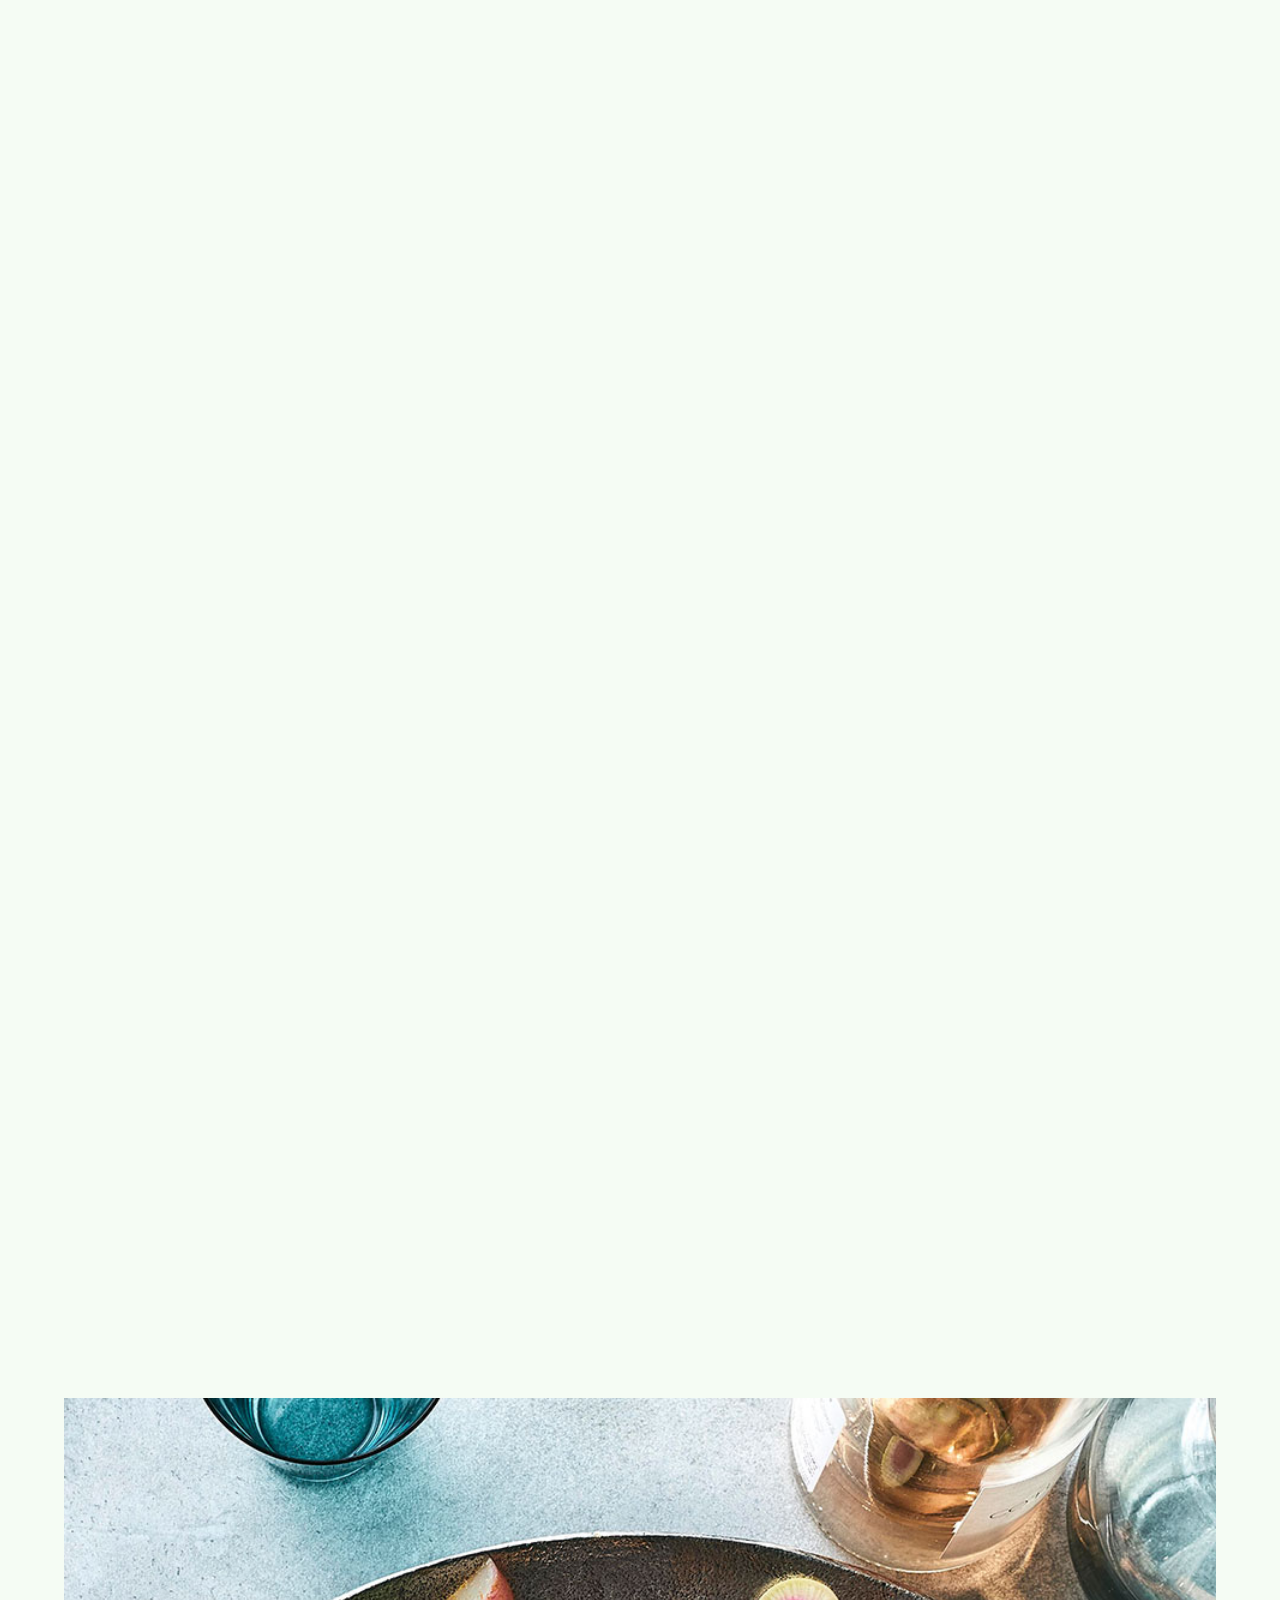
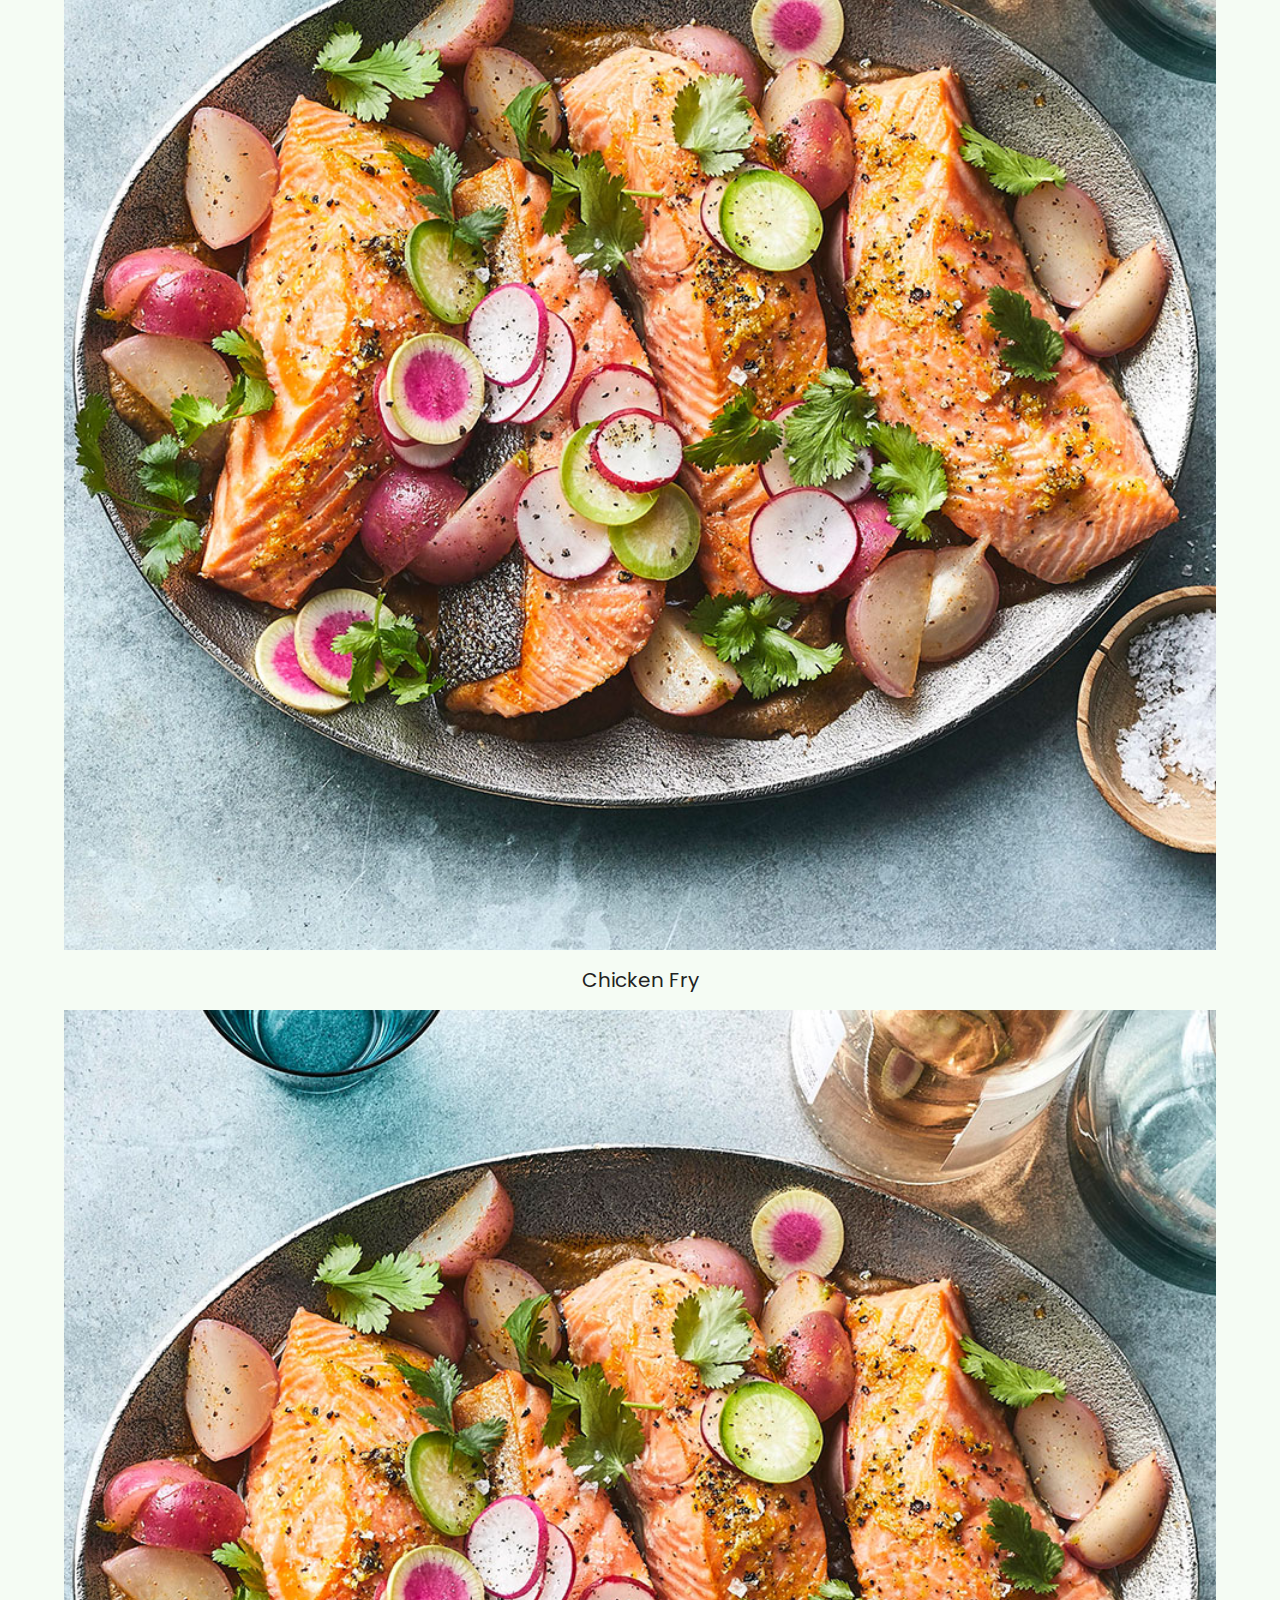
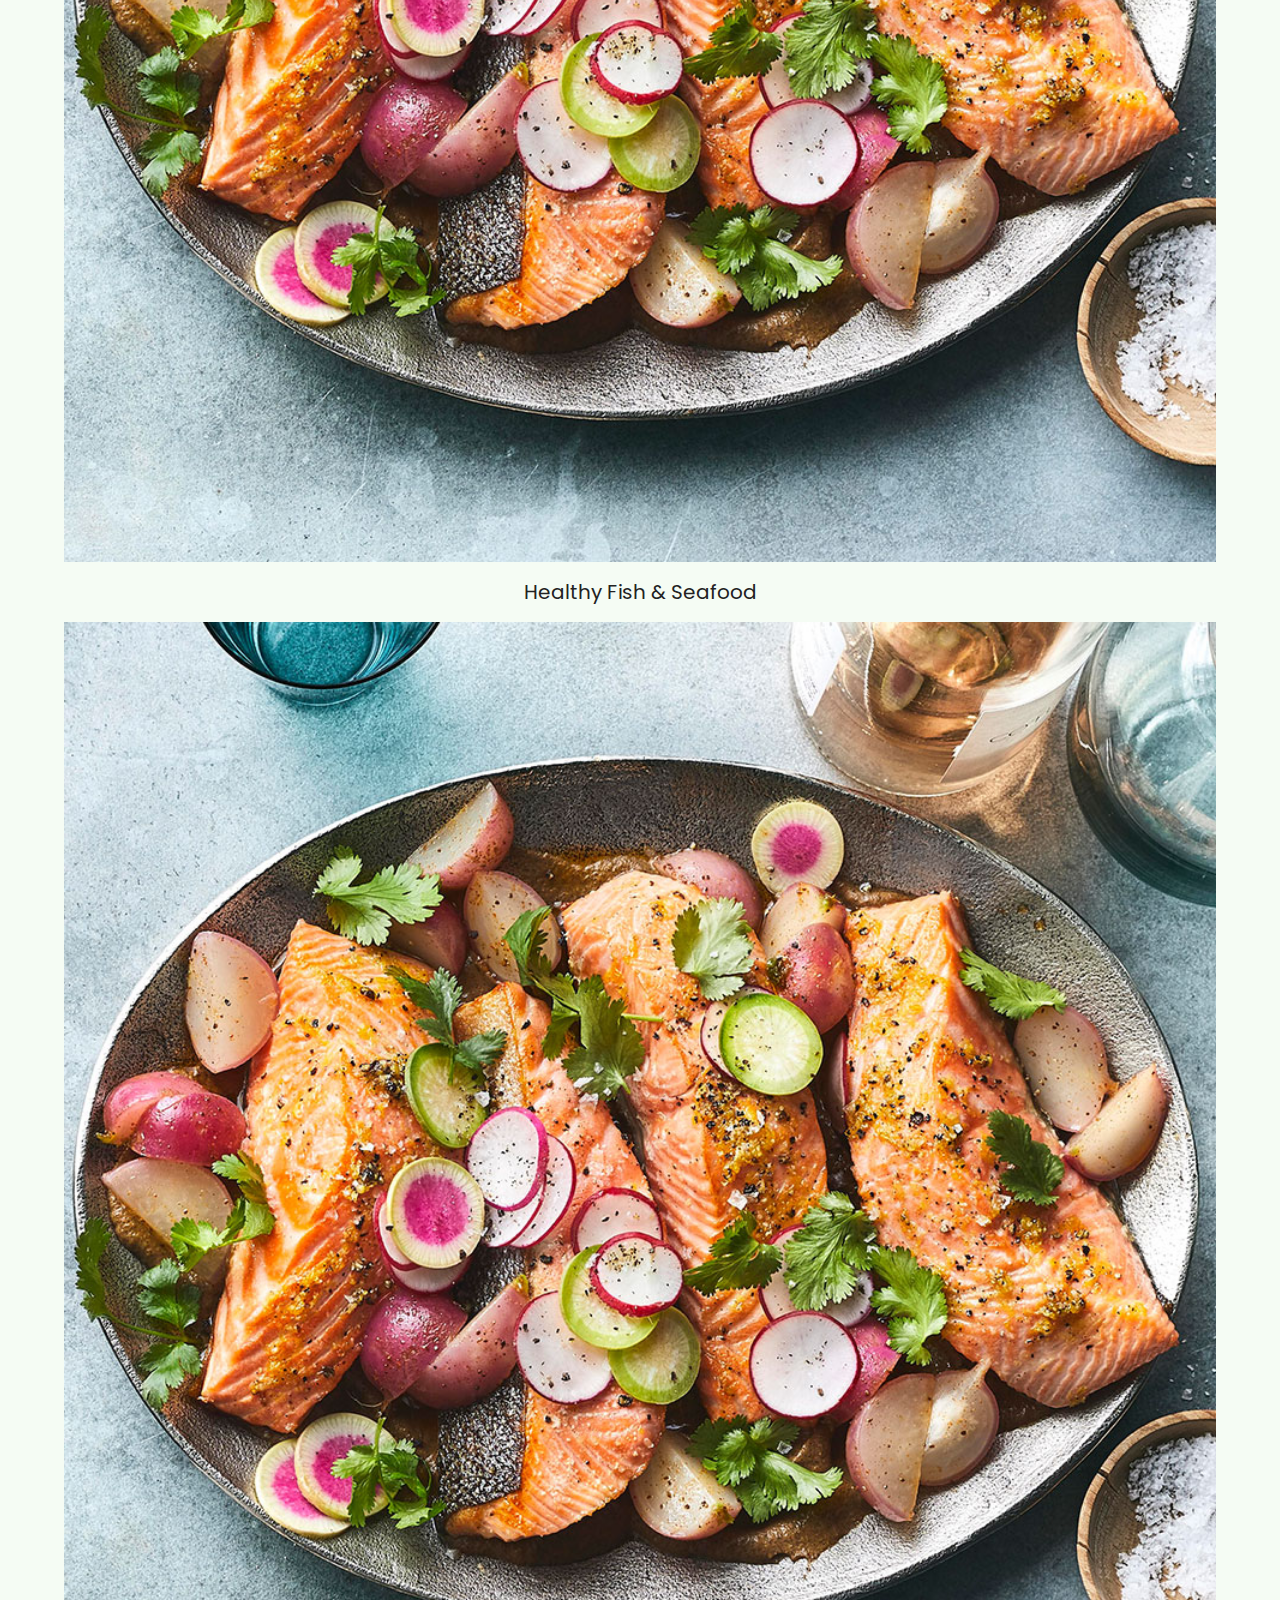
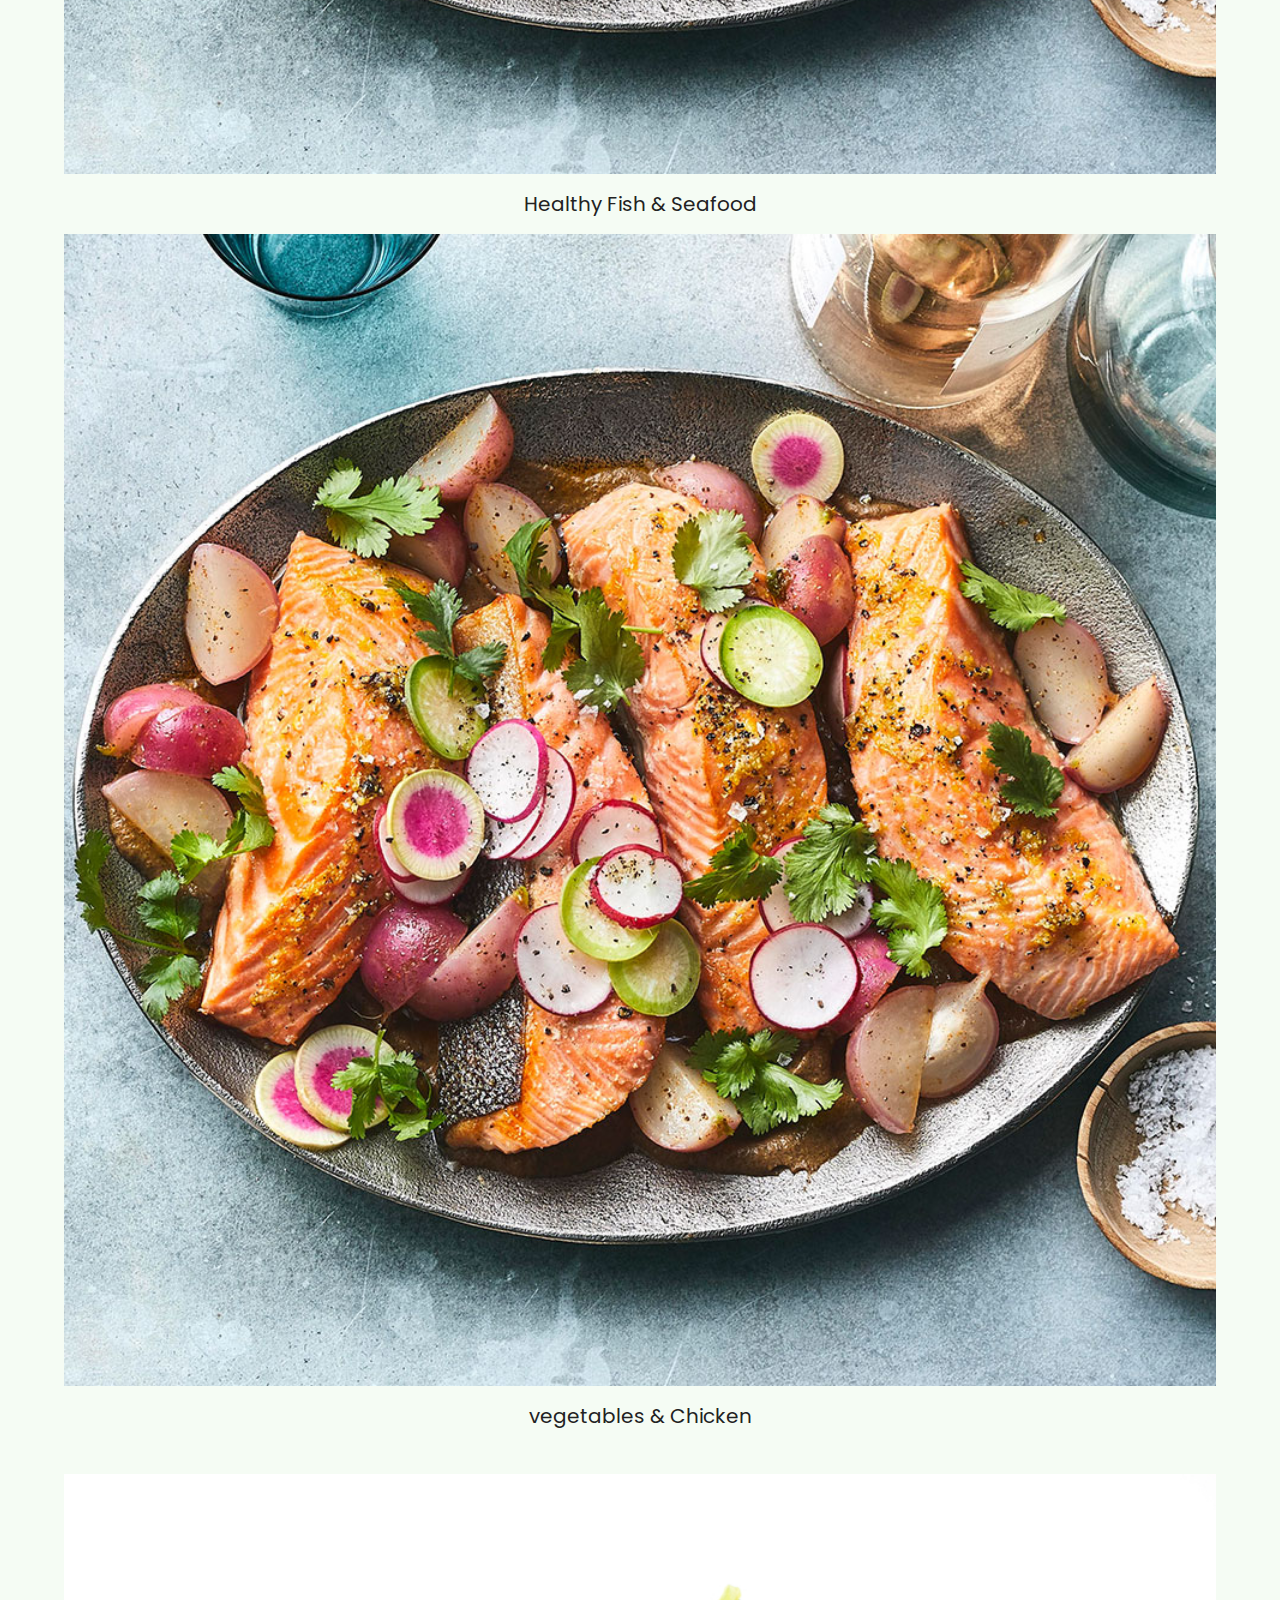
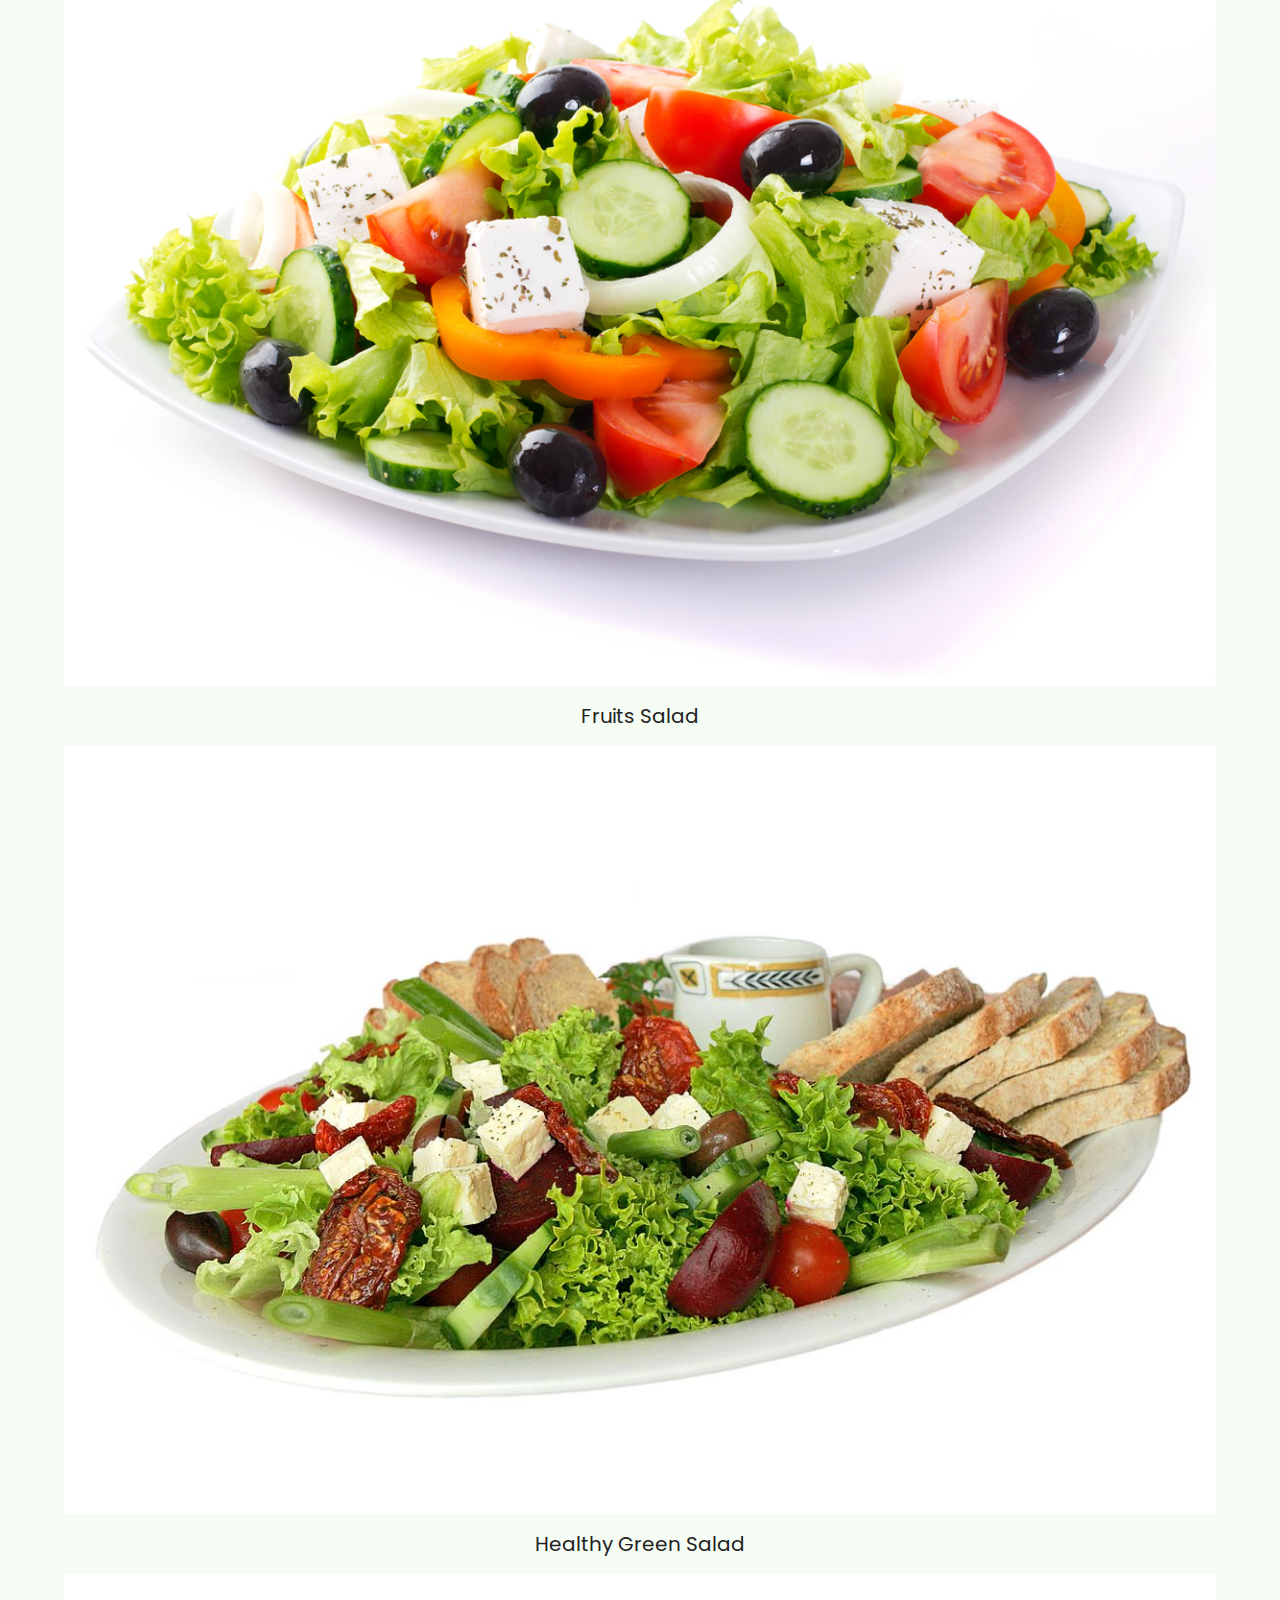
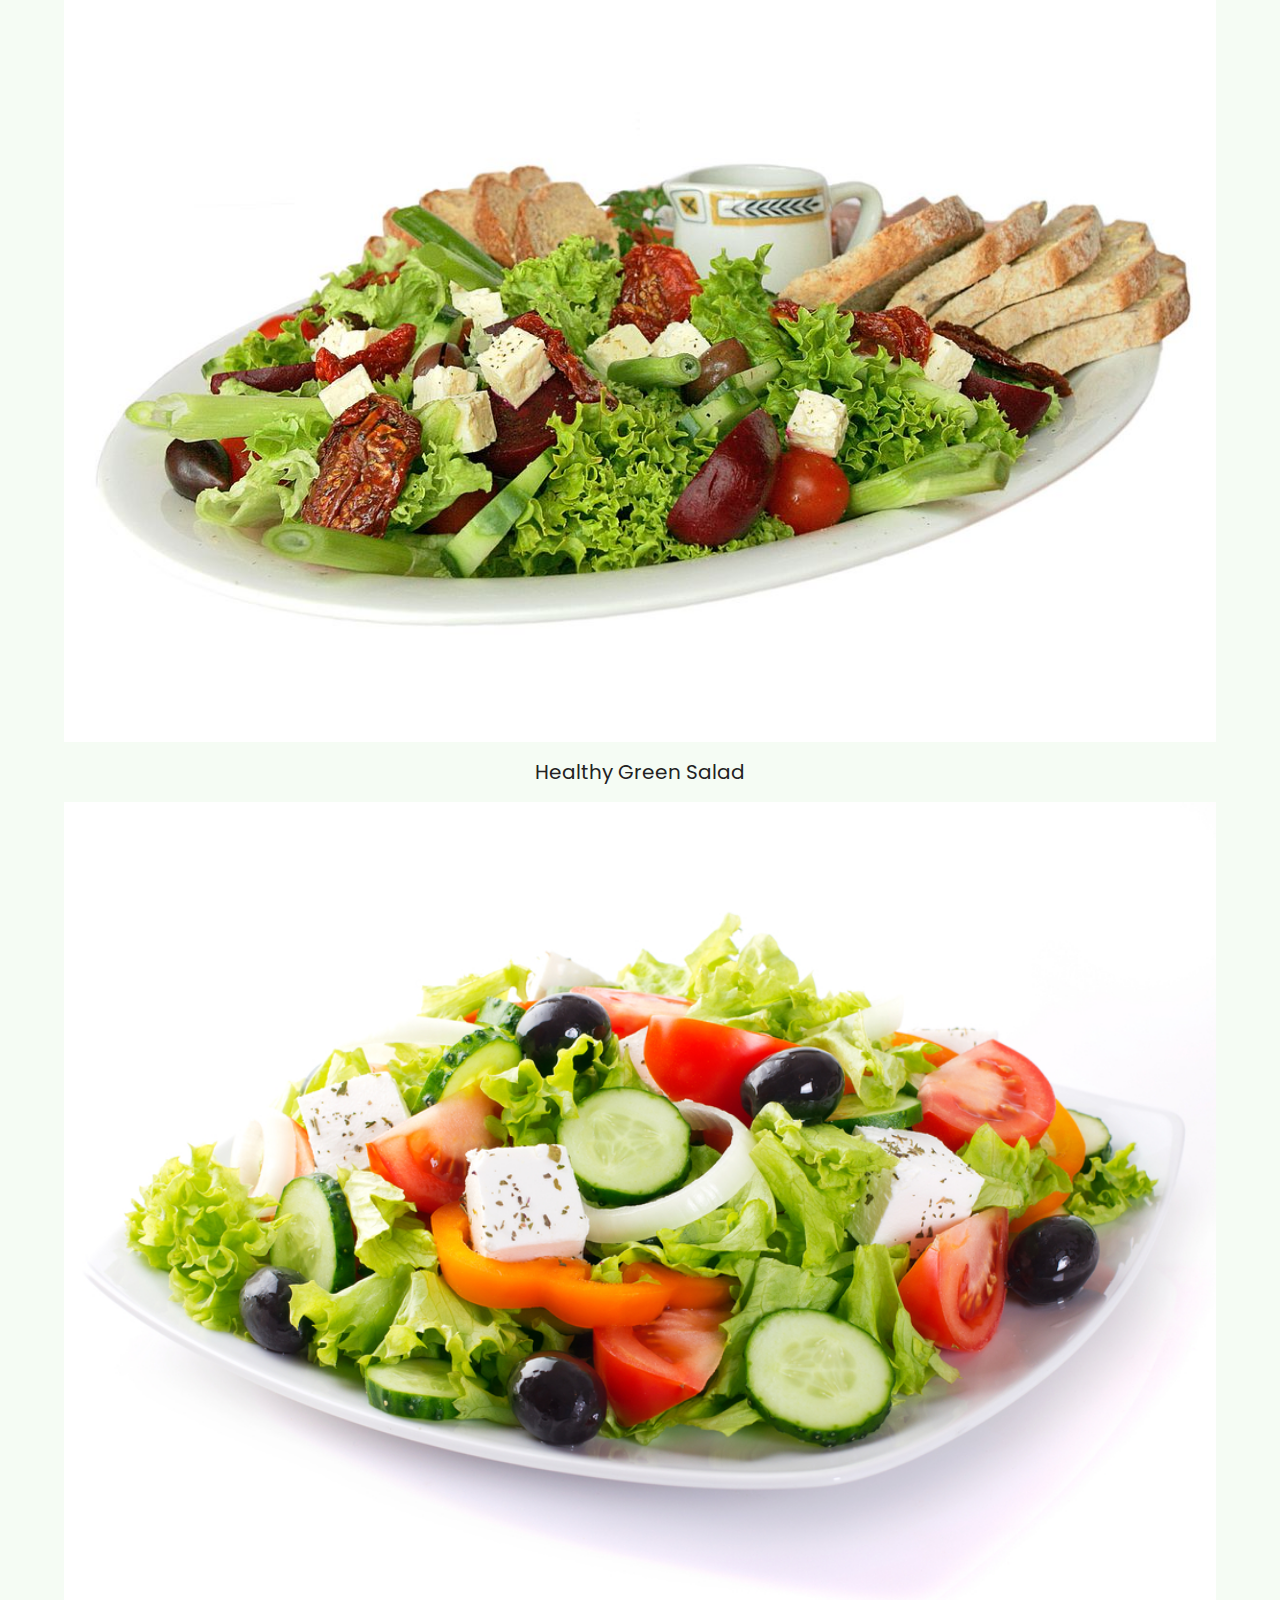
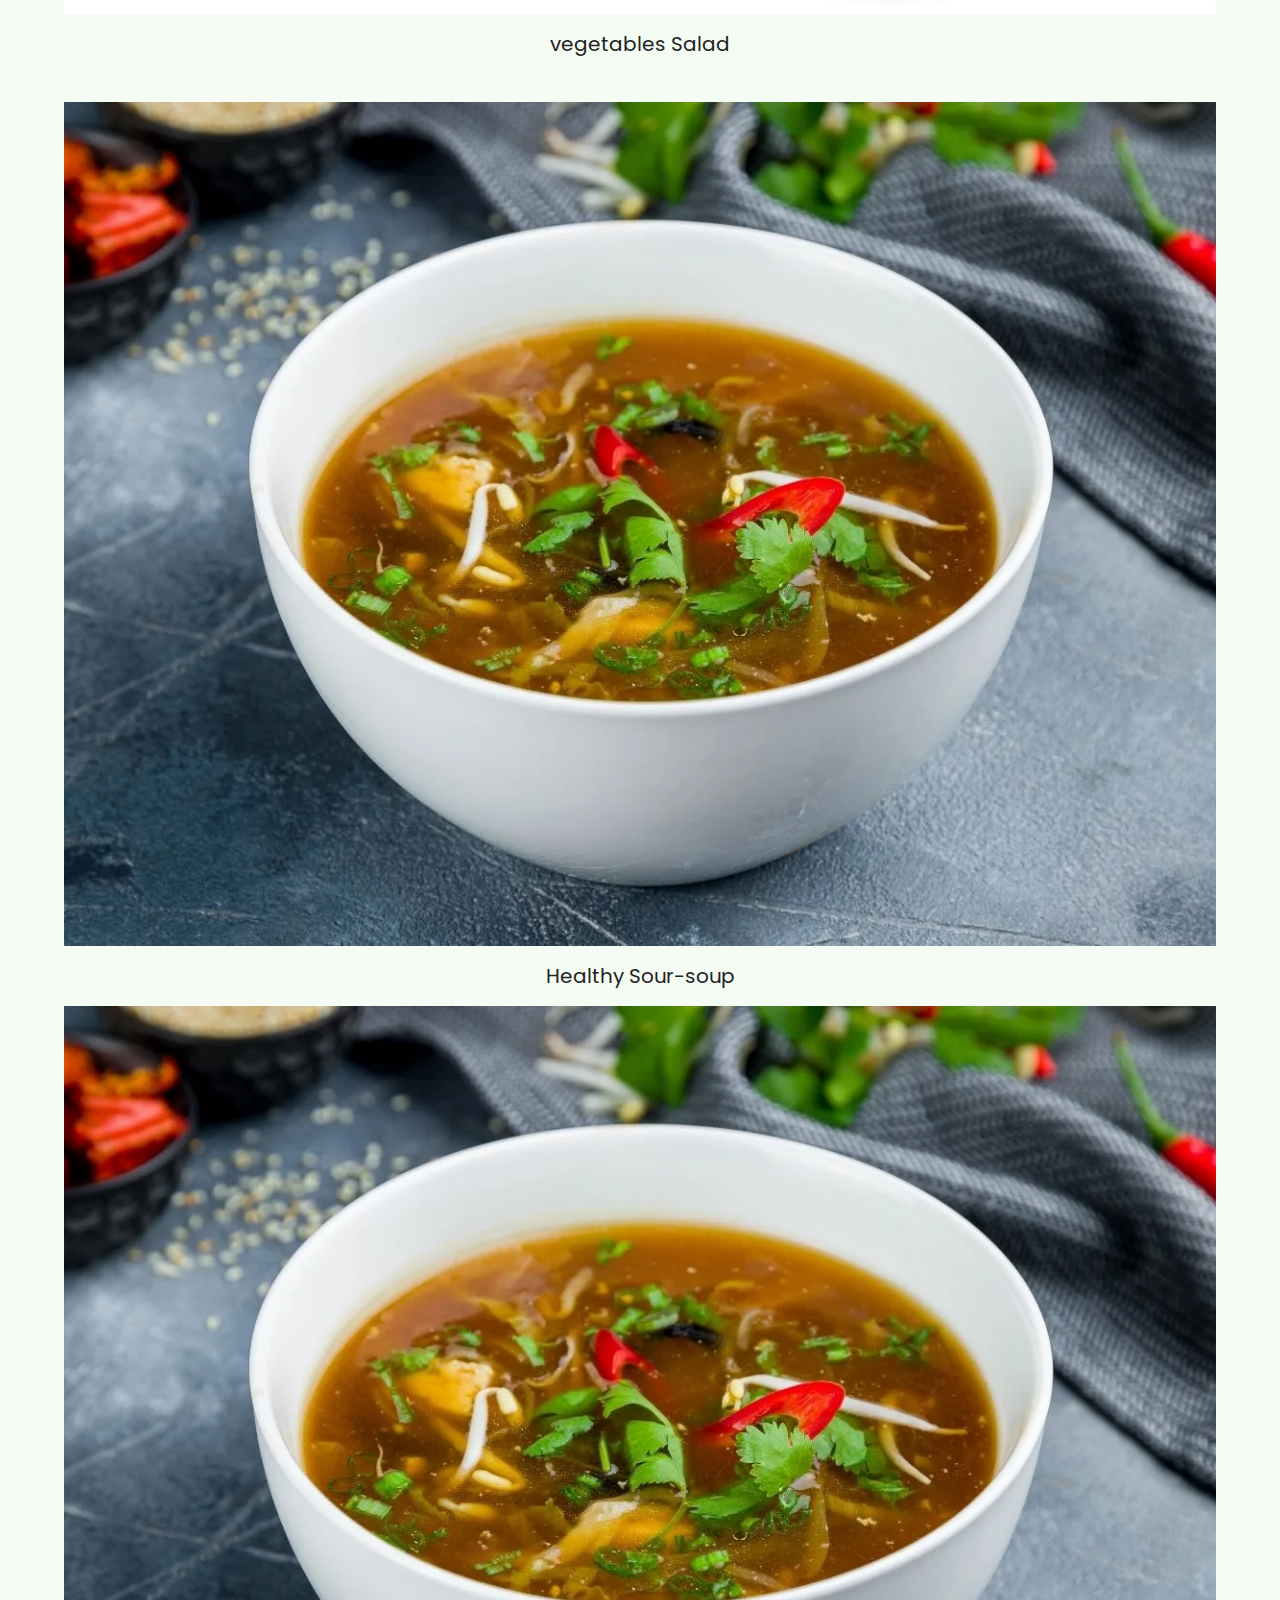
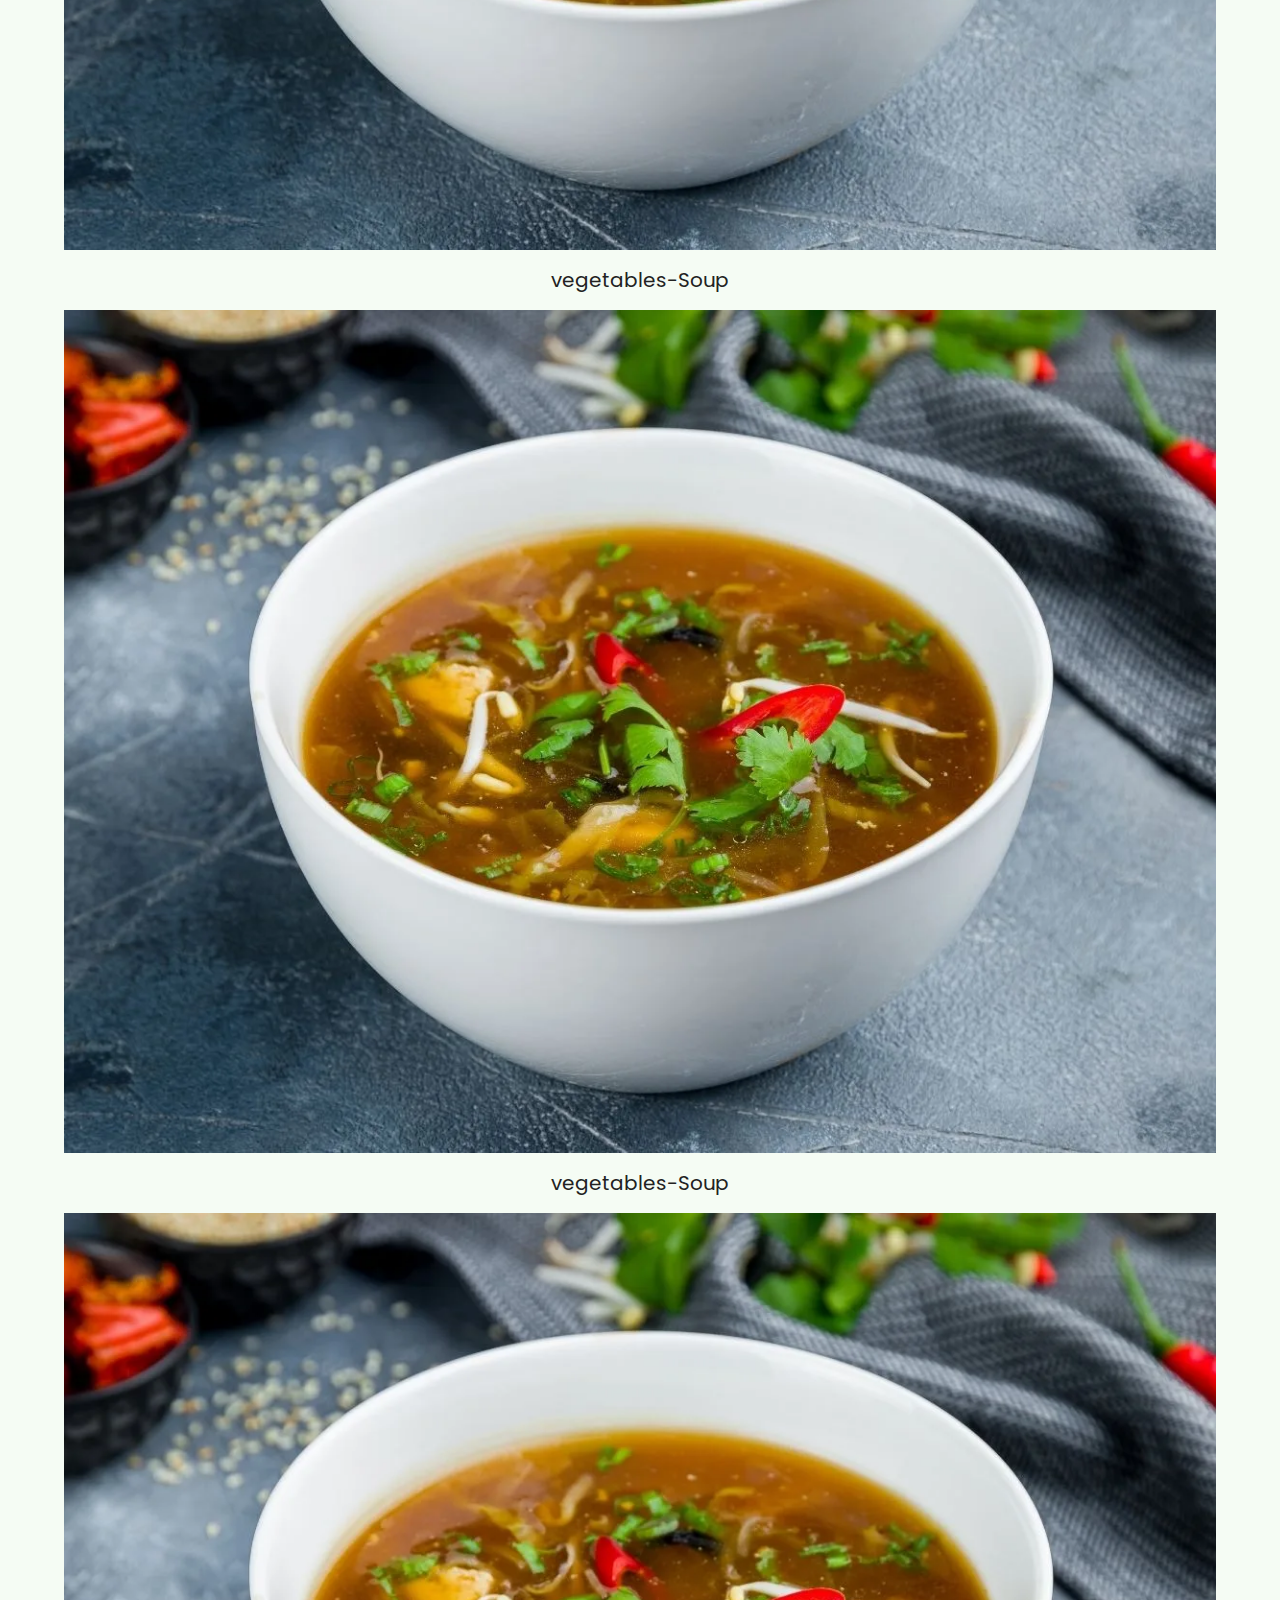
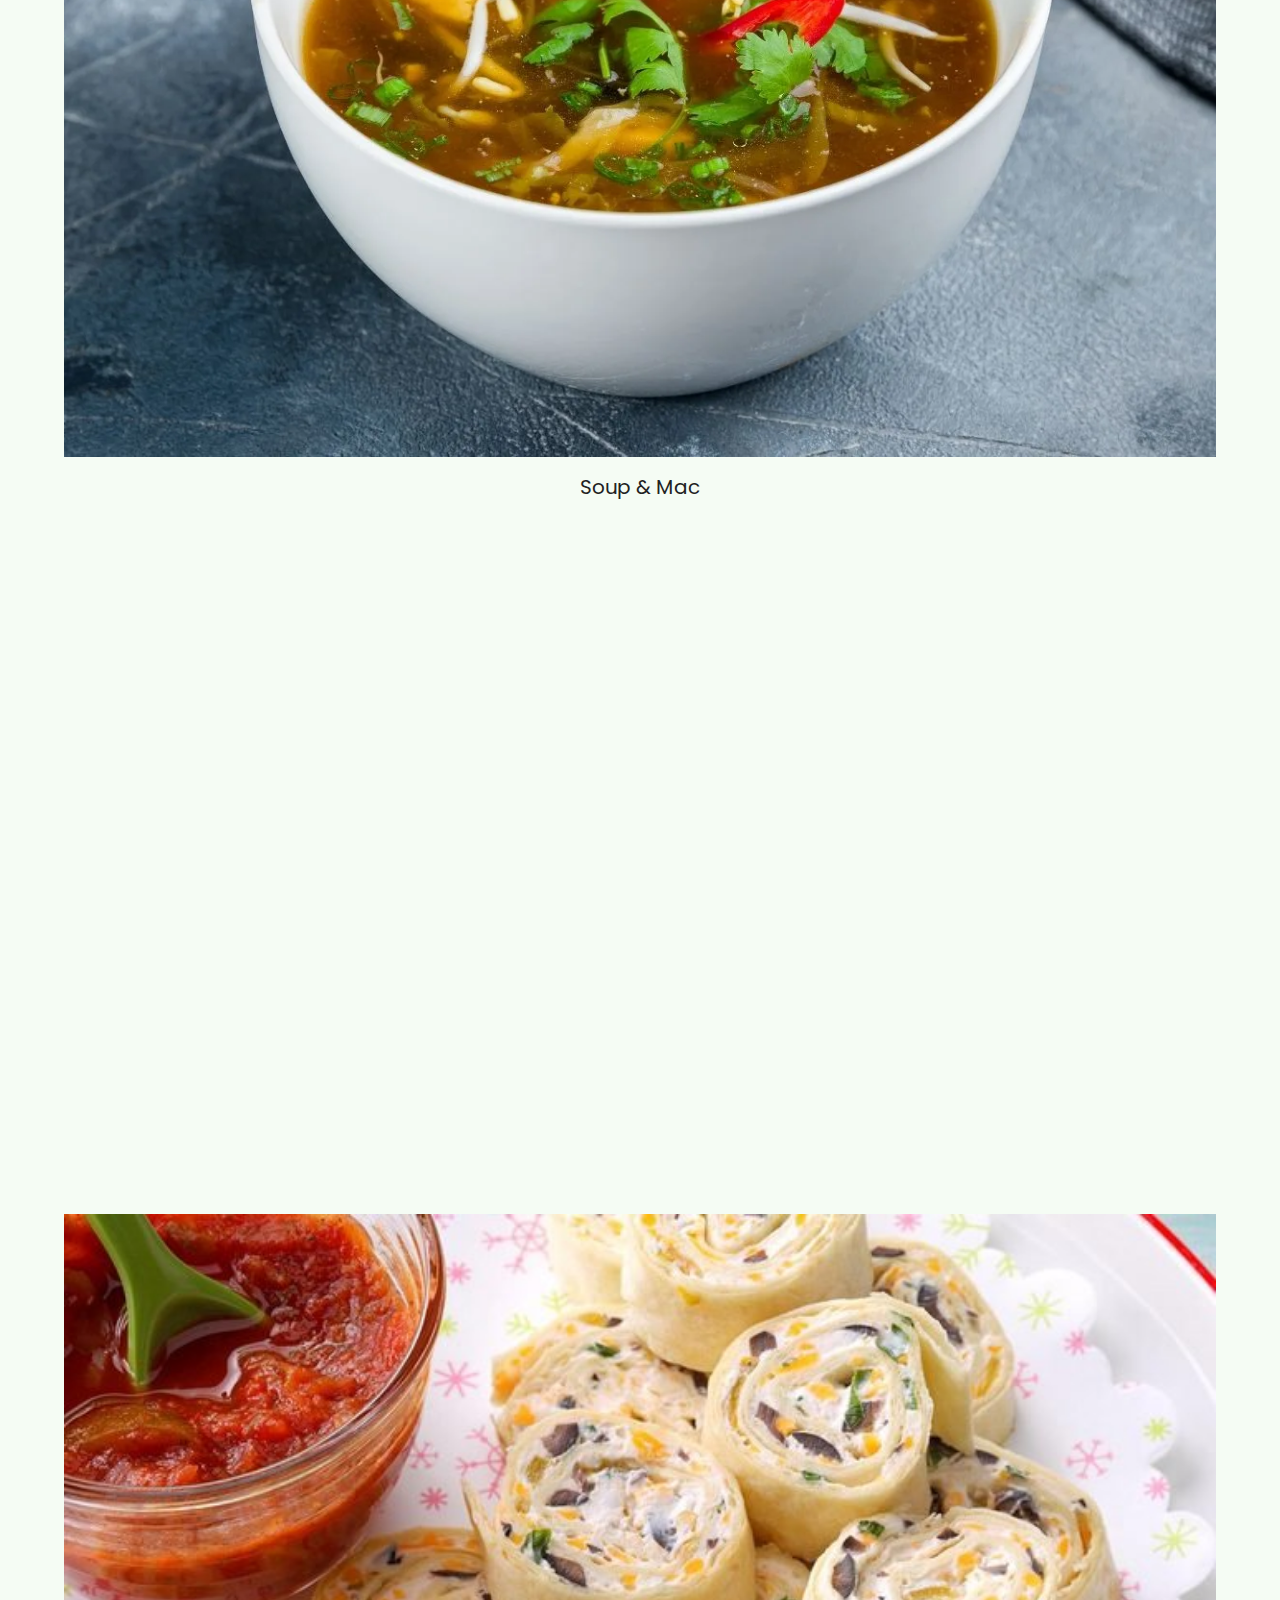
==== commit d8ff1a7a: "up date" ====
--- a/index.html
+++ b/index.html
@@ -37,6 +37,8 @@
 </head>
 <body class="bg-light">
 	<!-- nav section -->
+	<div class="nav-section" style="height: 100px; overflow: hidden;">
+		
 	<div class="nav fixed-top">
 		<div class="container">
 			<div class="nav__wrapper">
@@ -66,9 +68,37 @@
 				</nav>
 			</div>
 		</div>
-	</div> -->
+	</div>
+	</div>
 	<!-- end nav section -->
-	<div class="gap"></div>
+	
+	<!--carousel-->
+	<div class="carousel-section mt-3">
+	<div class="container">
+	<div id="carouselExampleControls" class="carousel slide  mt-2" data-bs-ride="carousel">
+		<div class="carousel-inner">
+		  <div class="carousel-item active">
+			<img src="./images/banner-burger.png" class="d-block" alt="...">
+		  </div>
+		  <!-- <div class="carousel-item">
+			<img src="./images/partridge.png" class="d-block" alt="...">
+		  </div> -->
+		  <div class="carousel-item">
+			<img src="./images/banner-labra.png" class="d-block" alt="...">
+		  </div>
+		</div>
+		<button class="carousel-control-prev" type="button" data-bs-target="#carouselExampleControls" data-bs-slide="prev">
+		  <span class="carousel-control-prev-icon" aria-hidden="true"></span>
+		  <span class="visually-hidden">Previous</span>
+		</button>
+		<button class="carousel-control-next" type="button" data-bs-target="#carouselExampleControls" data-bs-slide="next">
+		  <span class="carousel-control-next-icon" aria-hidden="true"></span>
+		  <span class="visually-hidden">Next</span>
+		</button>
+	  </div>
+	</div>
+</div>
+	<!--end carousel-->
 	<!--our food section-->
 	<section id="dishGrid" data-aos="fade-down">
 		<div class="container" style="cursor: pointer;">
@@ -864,7 +894,7 @@
 </div>
 
 	<!--end footer-->
-
+	<script src="https://cdnjs.cloudflare.com/ajax/libs/bootstrap/5.2.2/js/bootstrap.bundle.min.js" integrity="sha512-BOsvKbLb0dB1IVplOL9ptU1EYA+LuCKEluZWRUYG73hxqNBU85JBIBhPGwhQl7O633KtkjMv8lvxZcWP+N3V3w==" crossorigin="anonymous" referrerpolicy="no-referrer"></script>
 	<!--aos script-->
 	<script src="https://unpkg.com/aos@next/dist/aos.js"></script>
 	<!--custom script-->
--- a/css/home.css
+++ b/css/home.css
@@ -186,7 +186,7 @@
 	flex-direction: column;
 	padding: 1.5rem;
 	border-radius: 12px;
-	background: var(--lightgreen-1) url(./images/discount-illustration.png)
+	/* background: var(--lightgreen-1) url(./images/discount-illustration.png) */
 	no-repeat bottom right / 100px;
 }
 .discount__images{
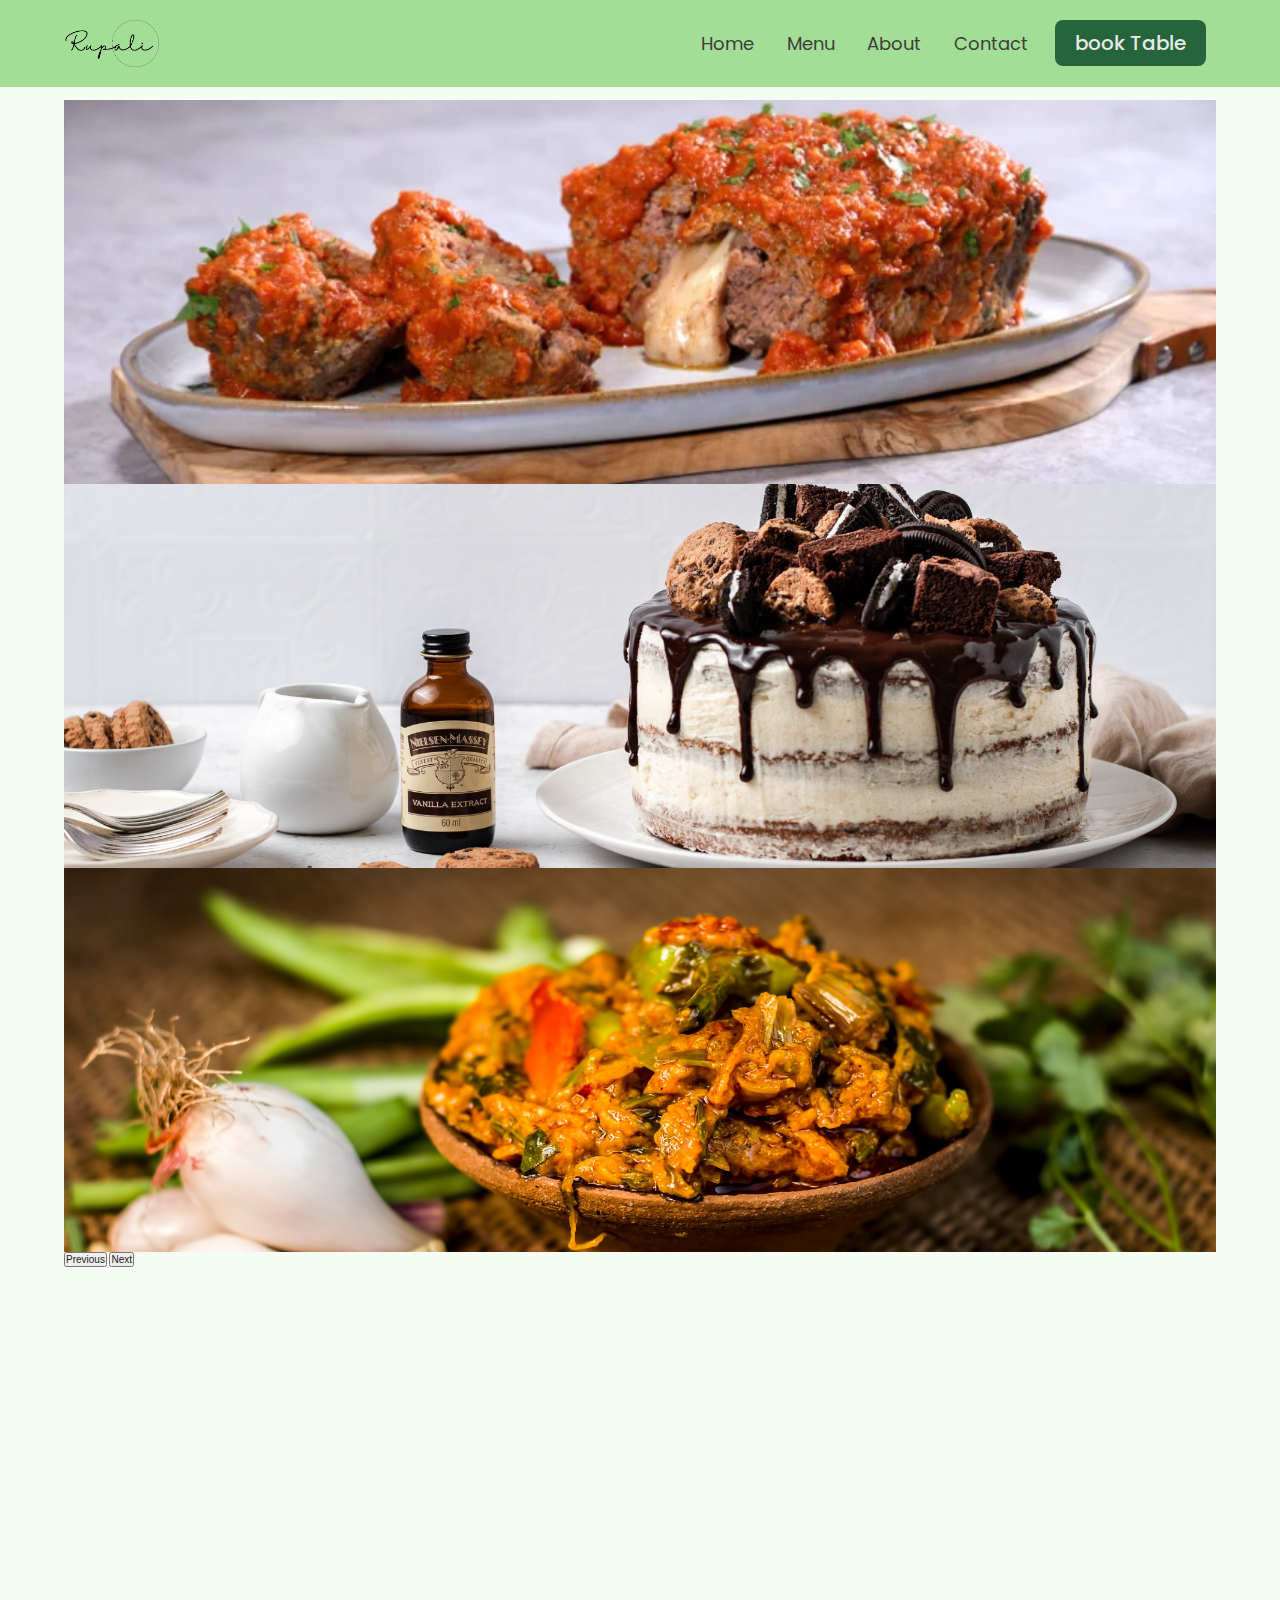
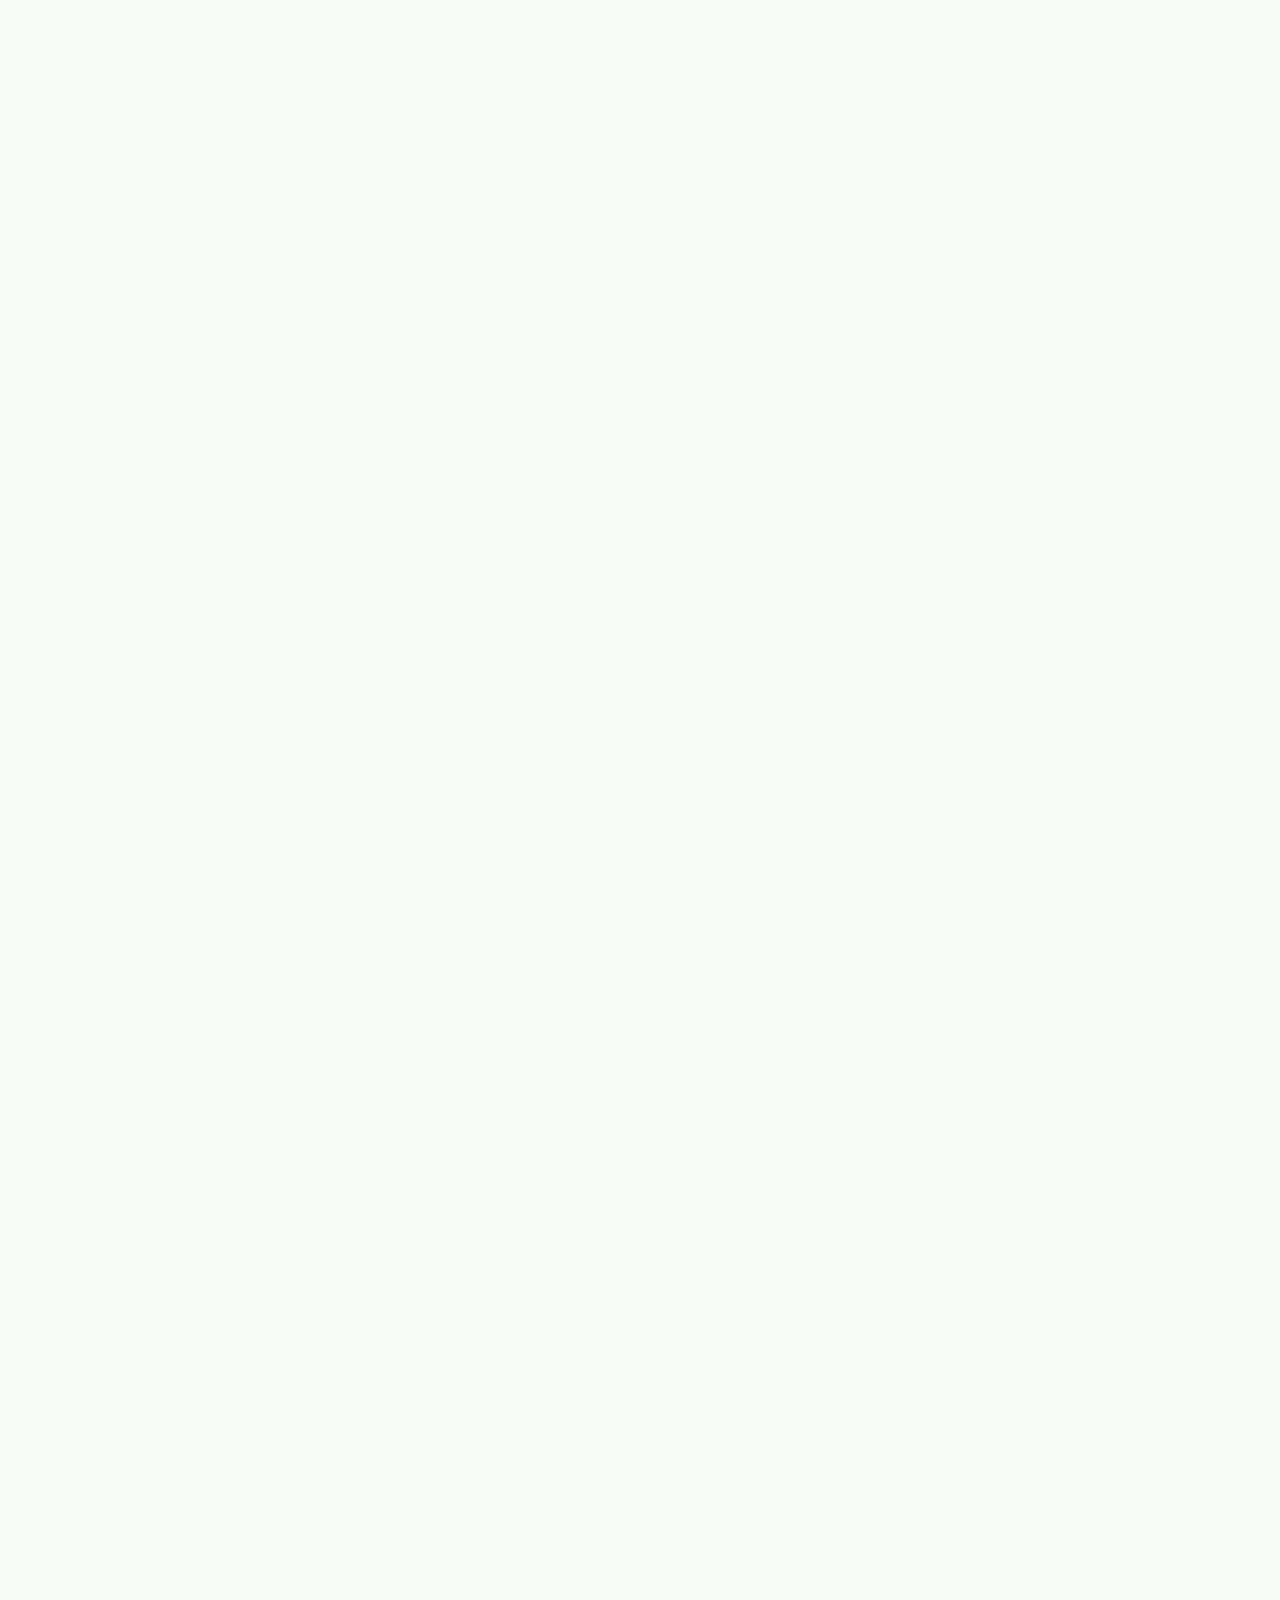
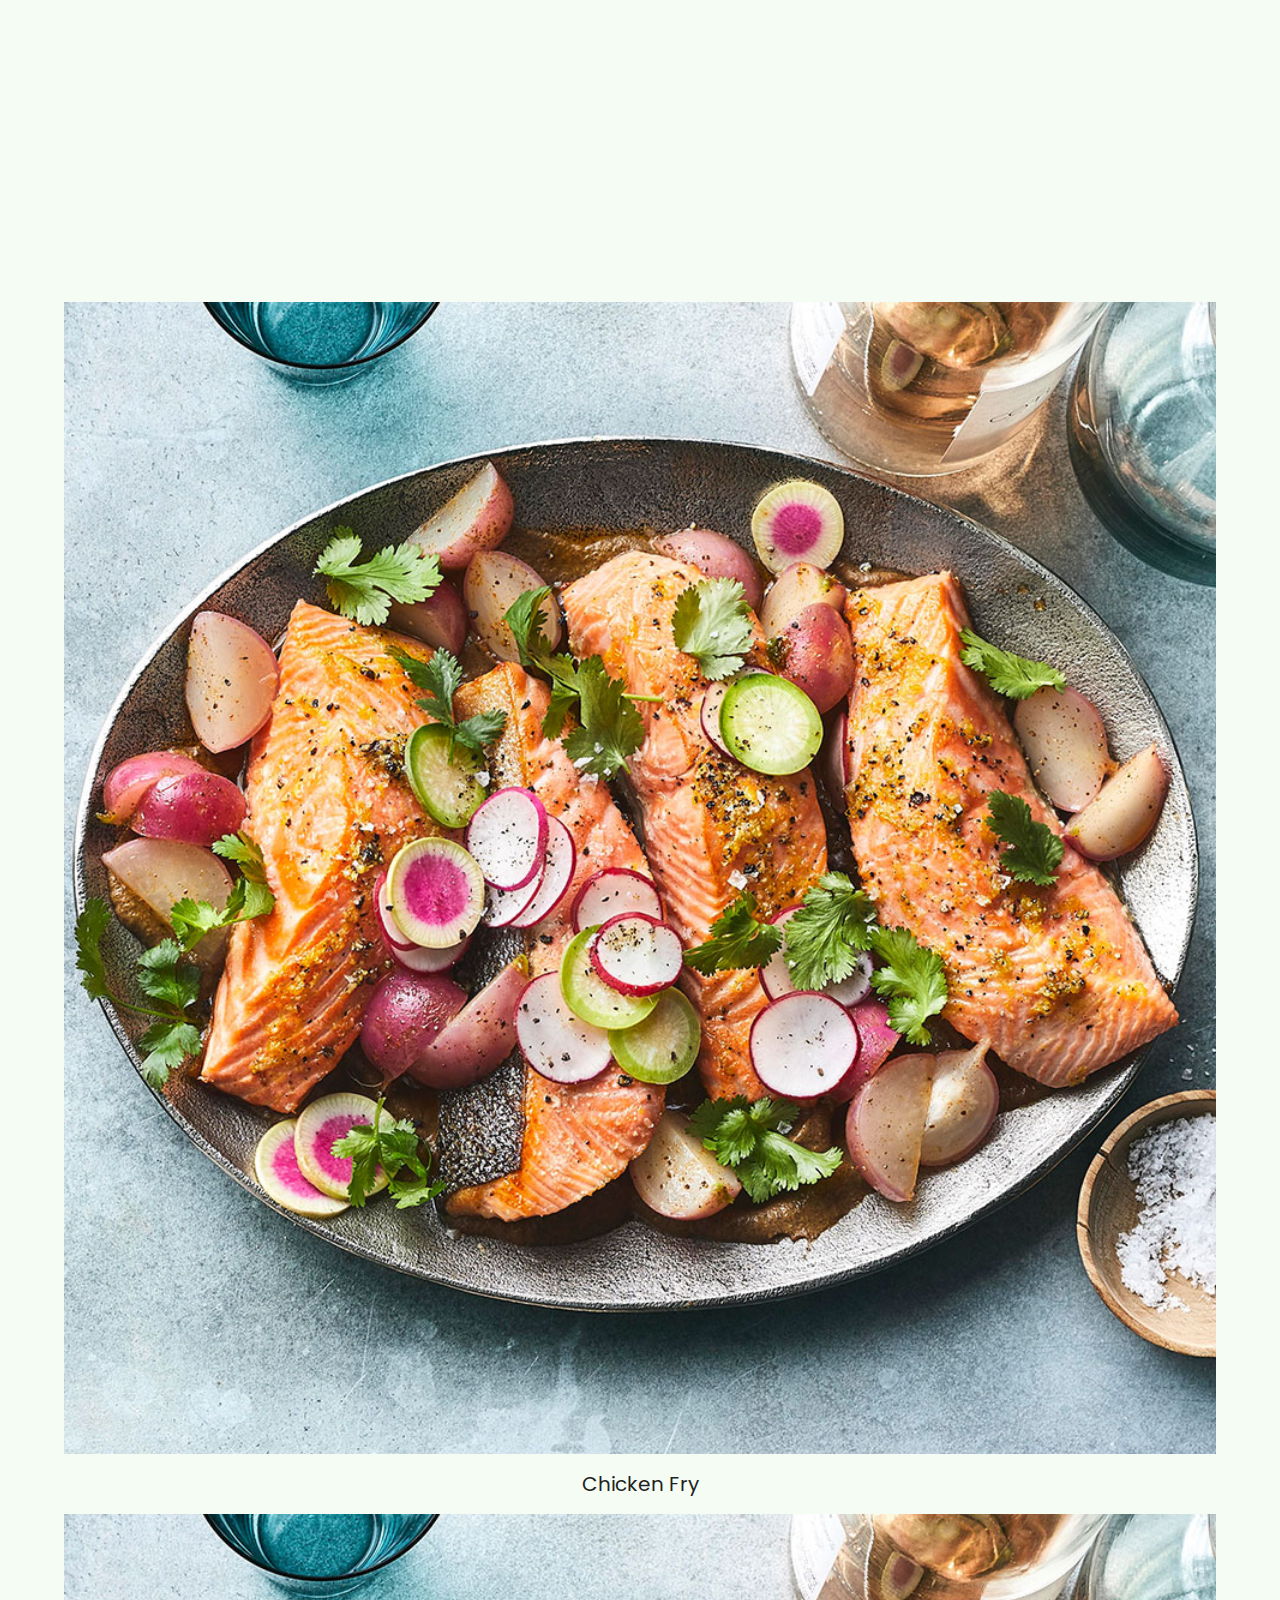
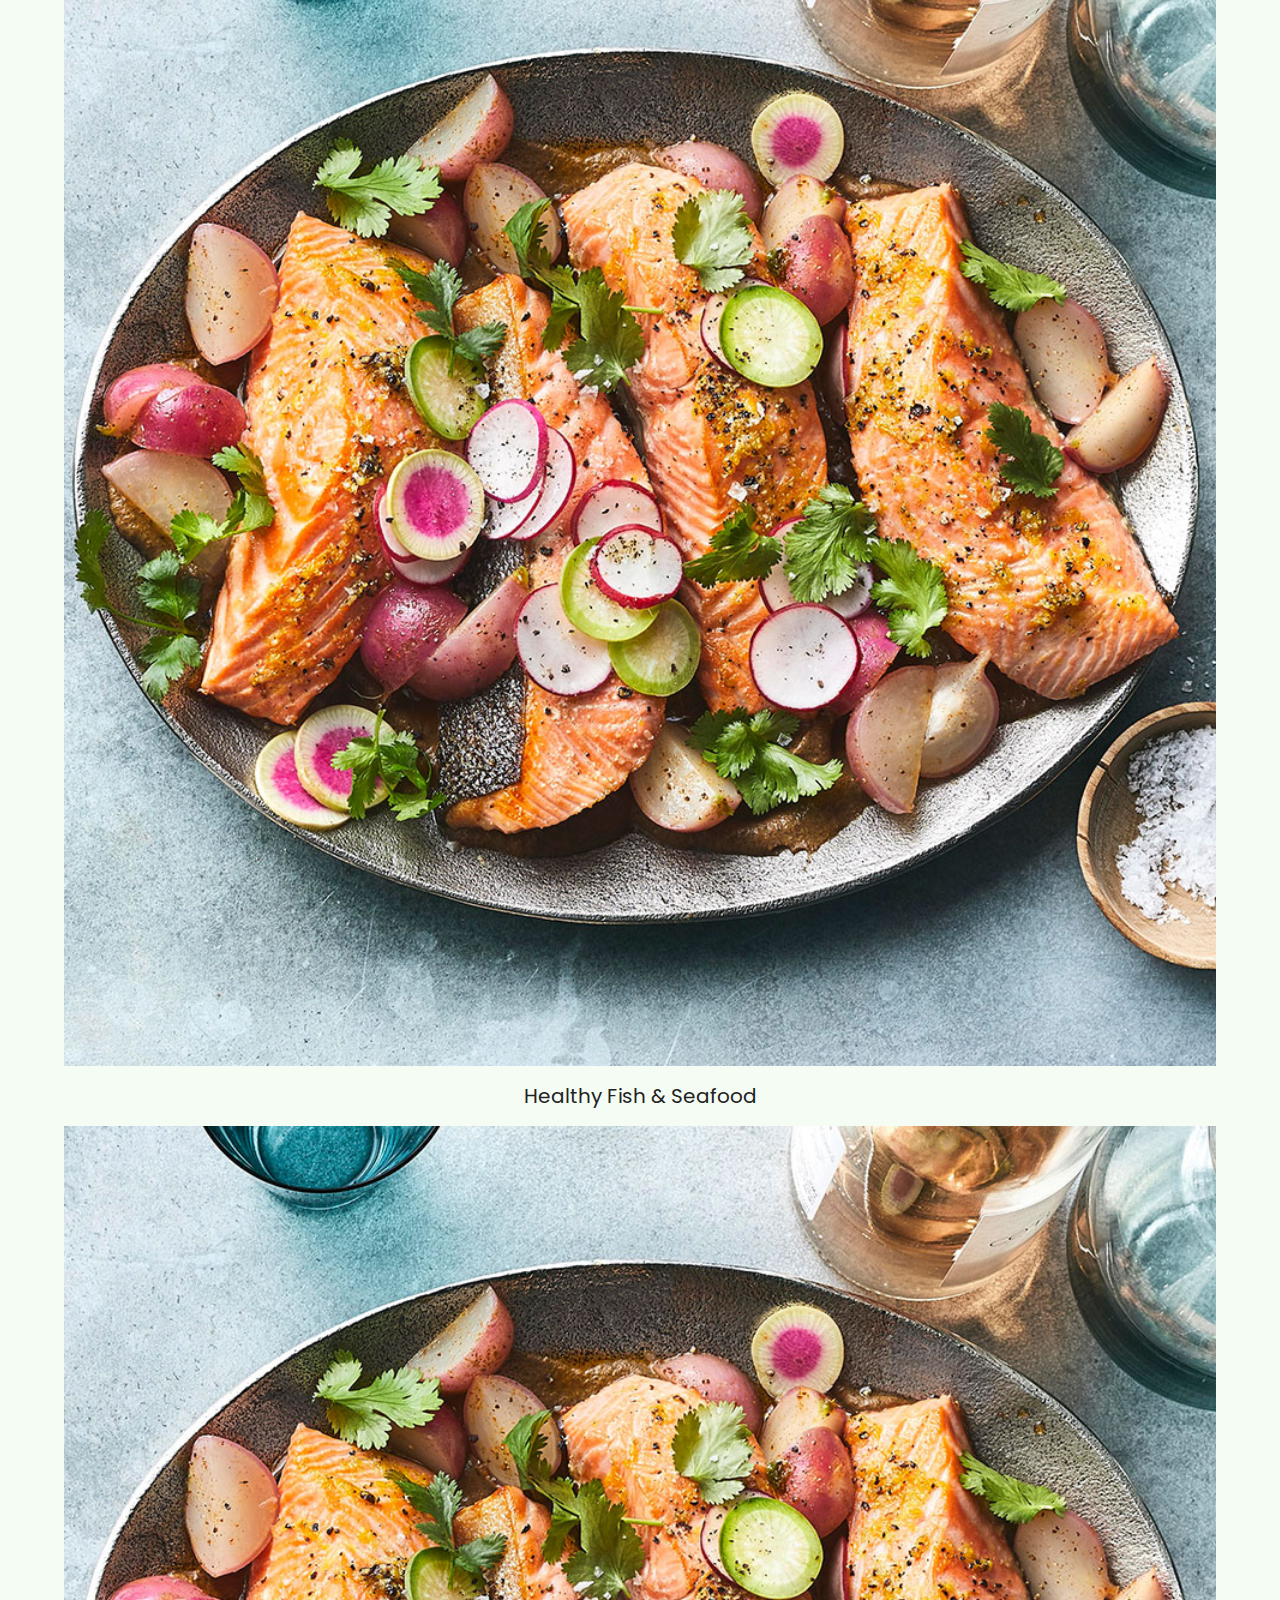
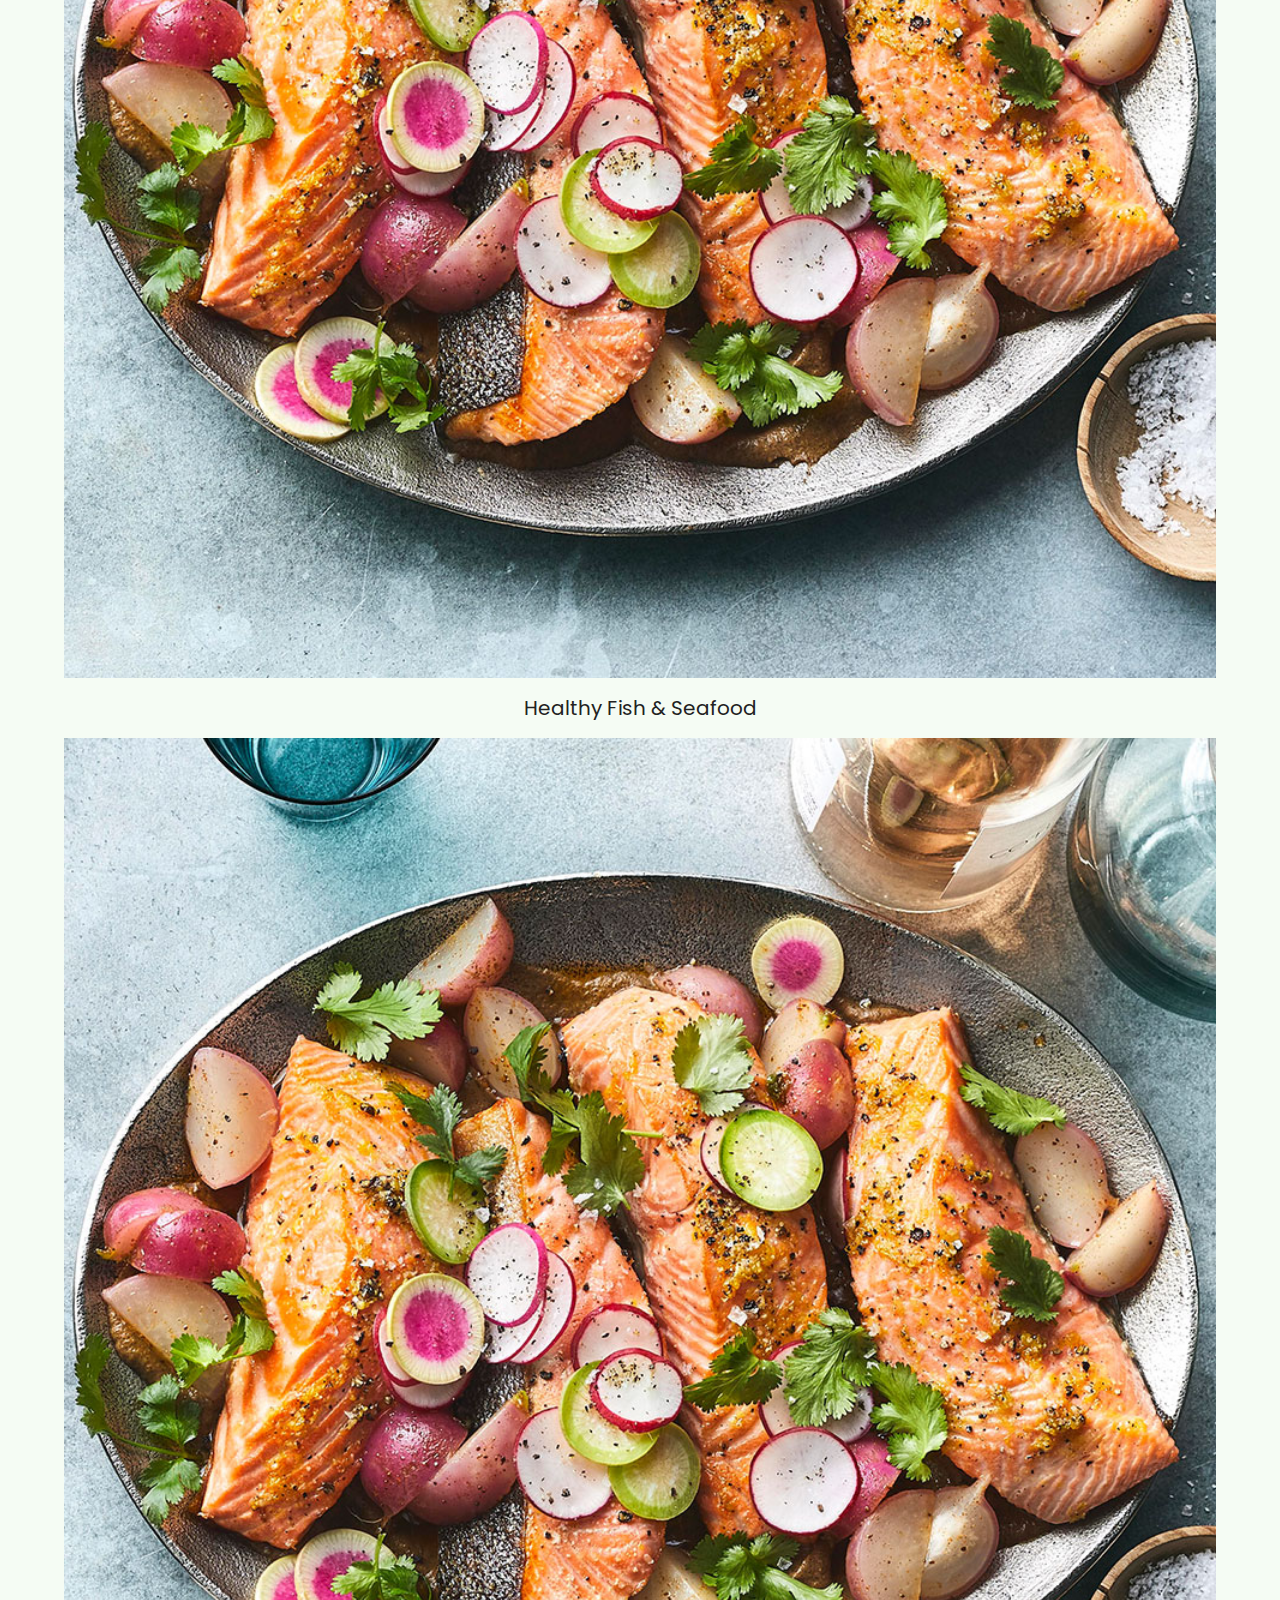
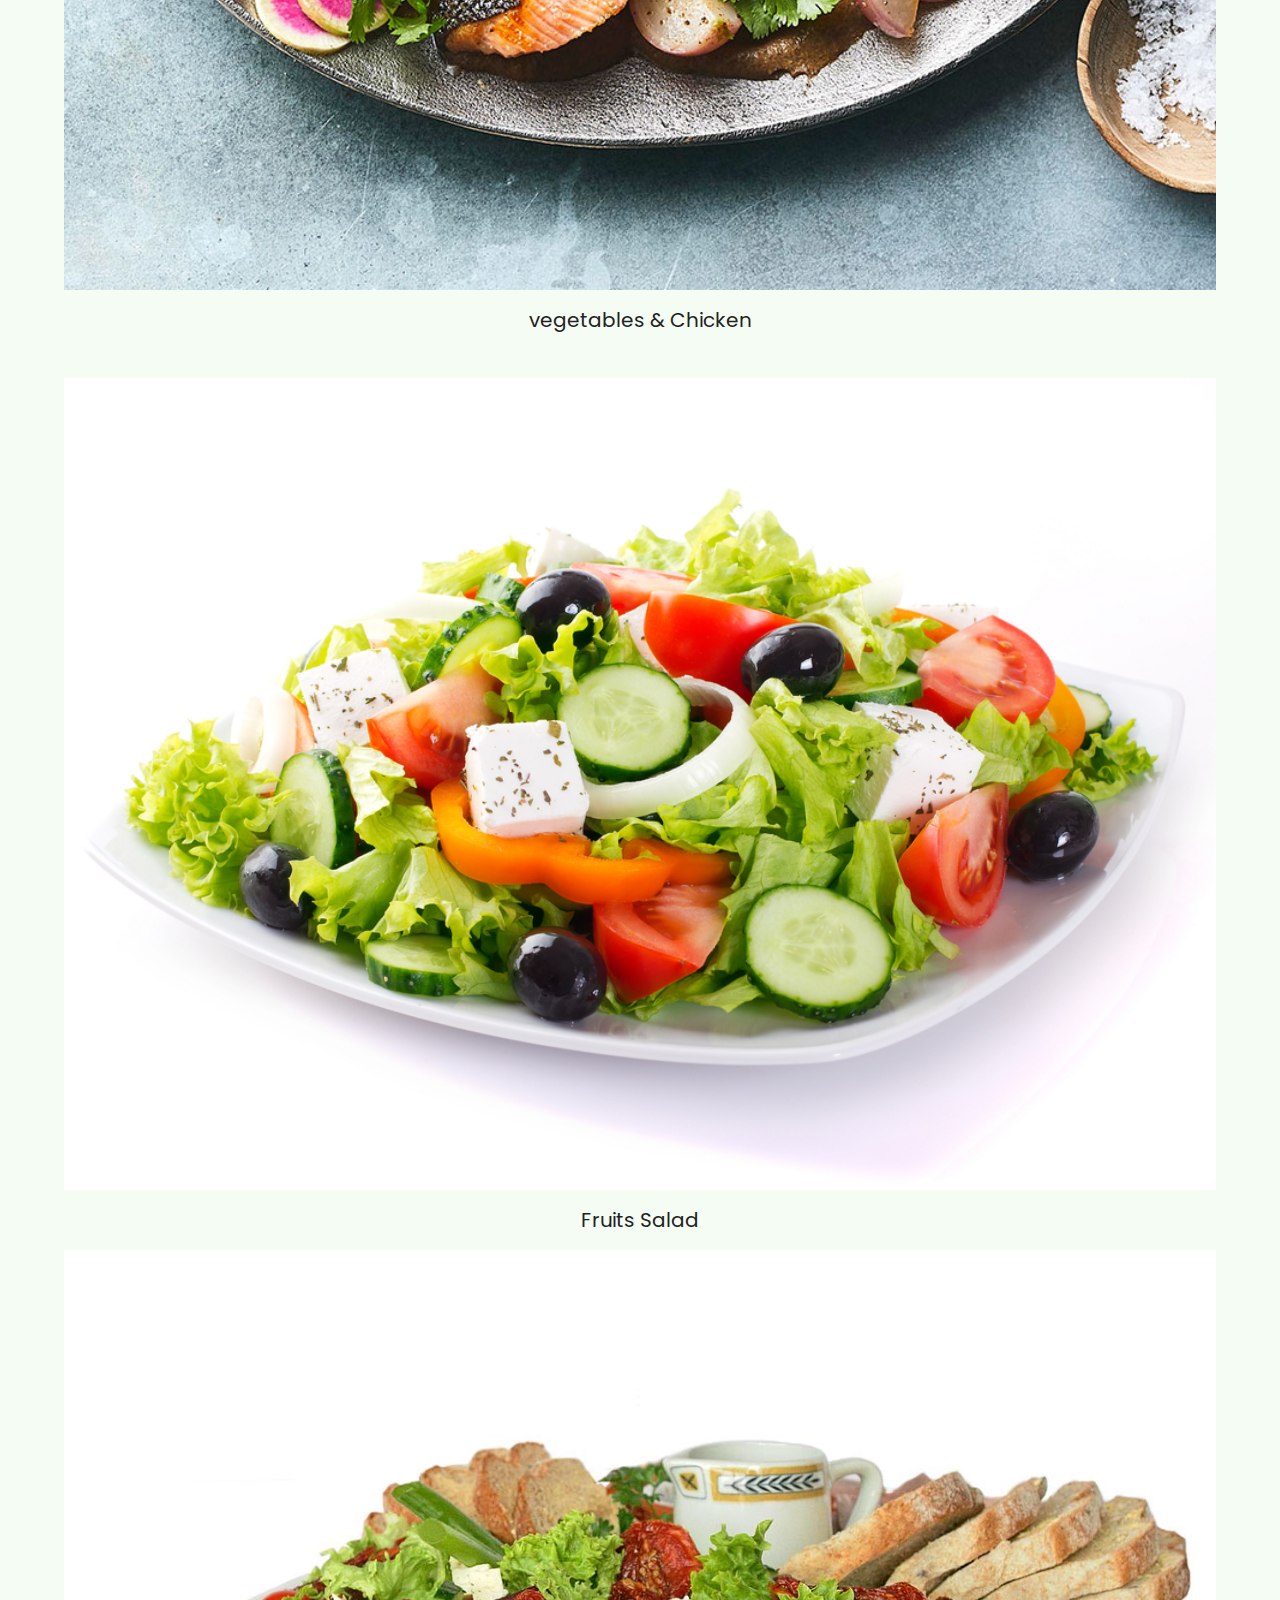
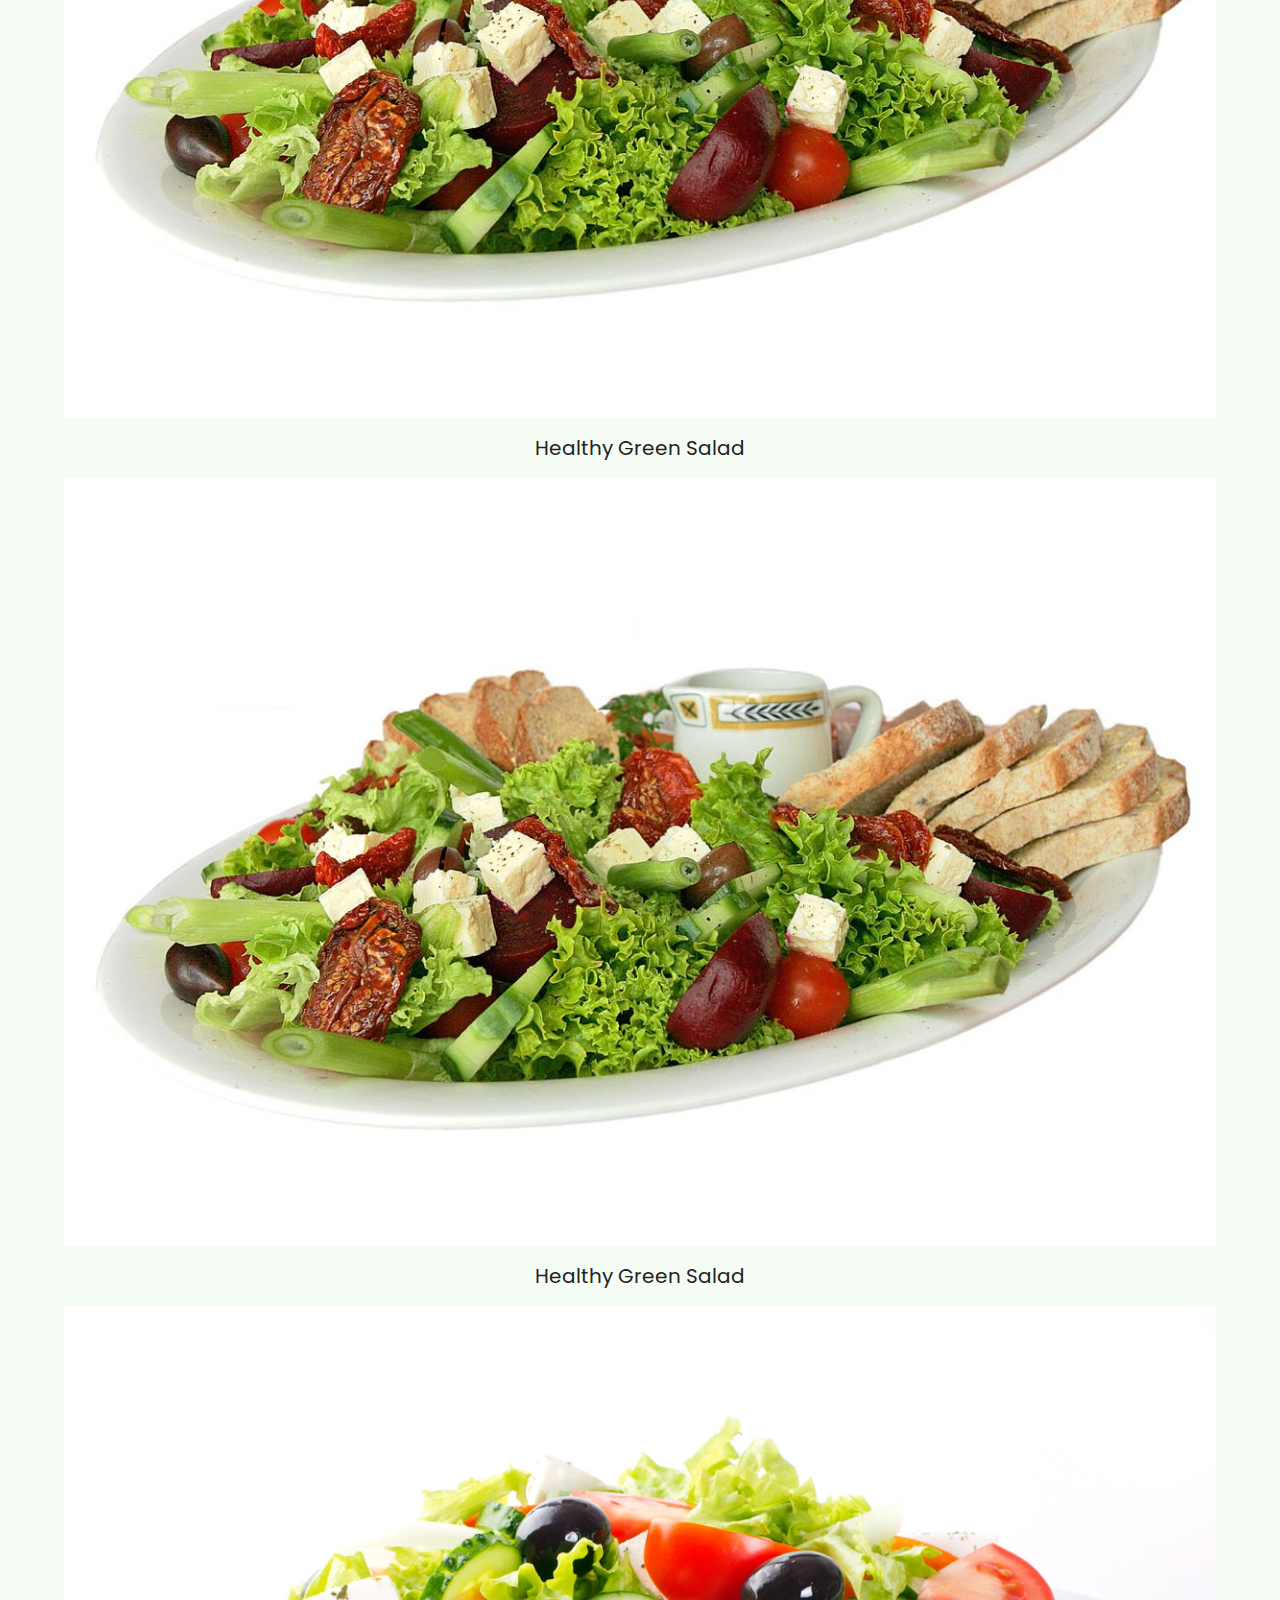
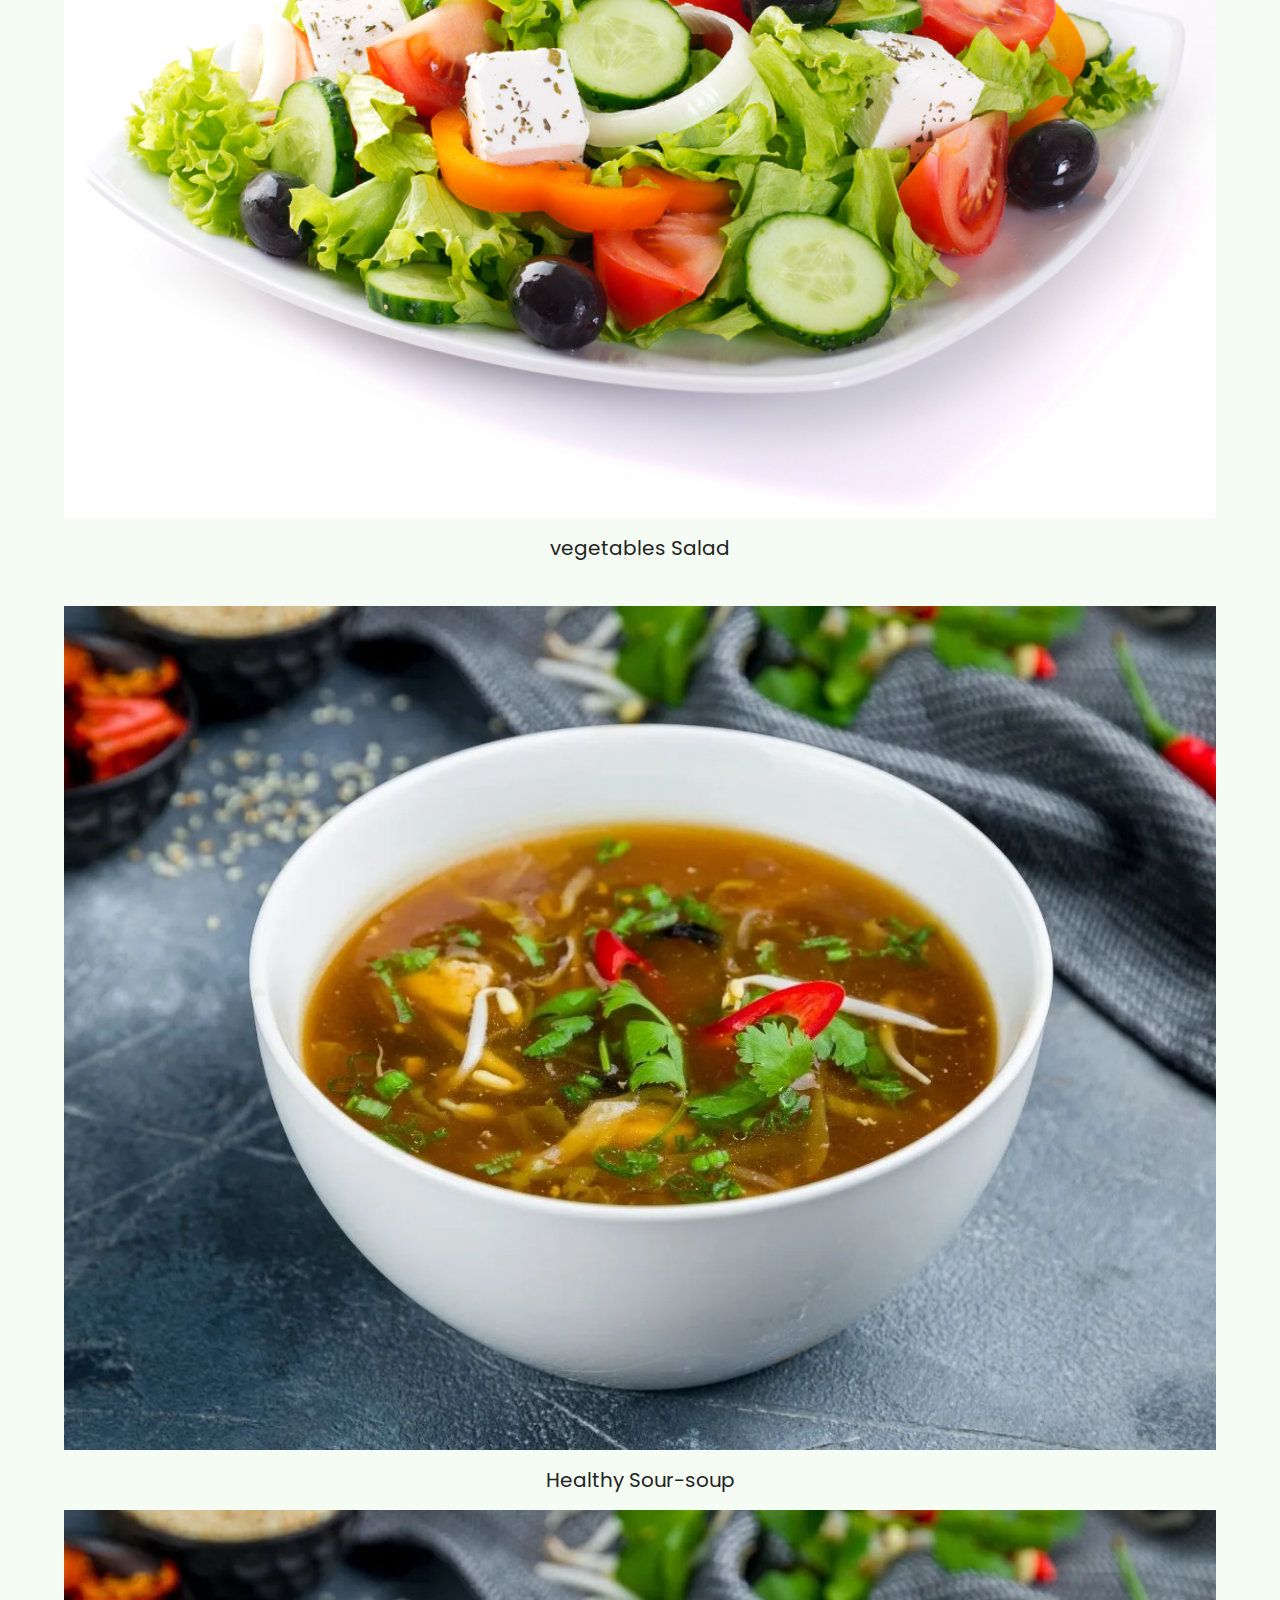
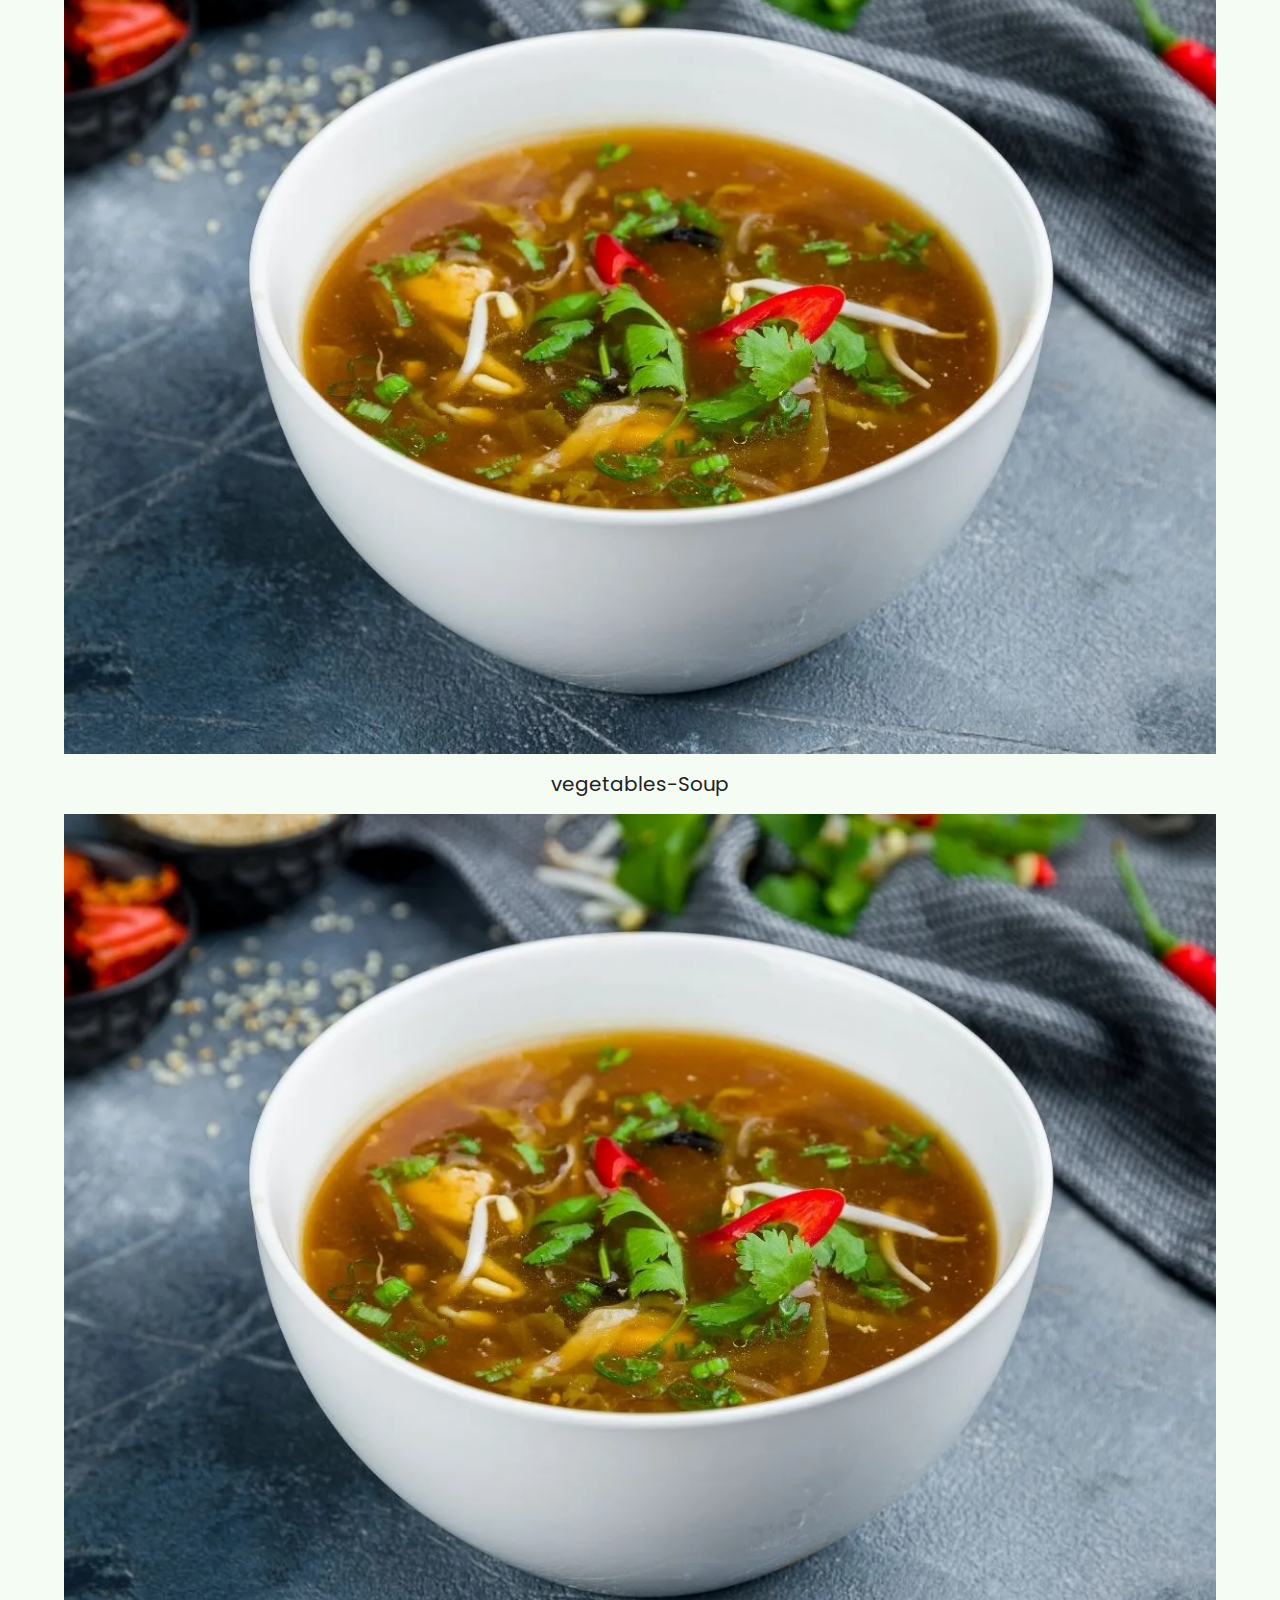
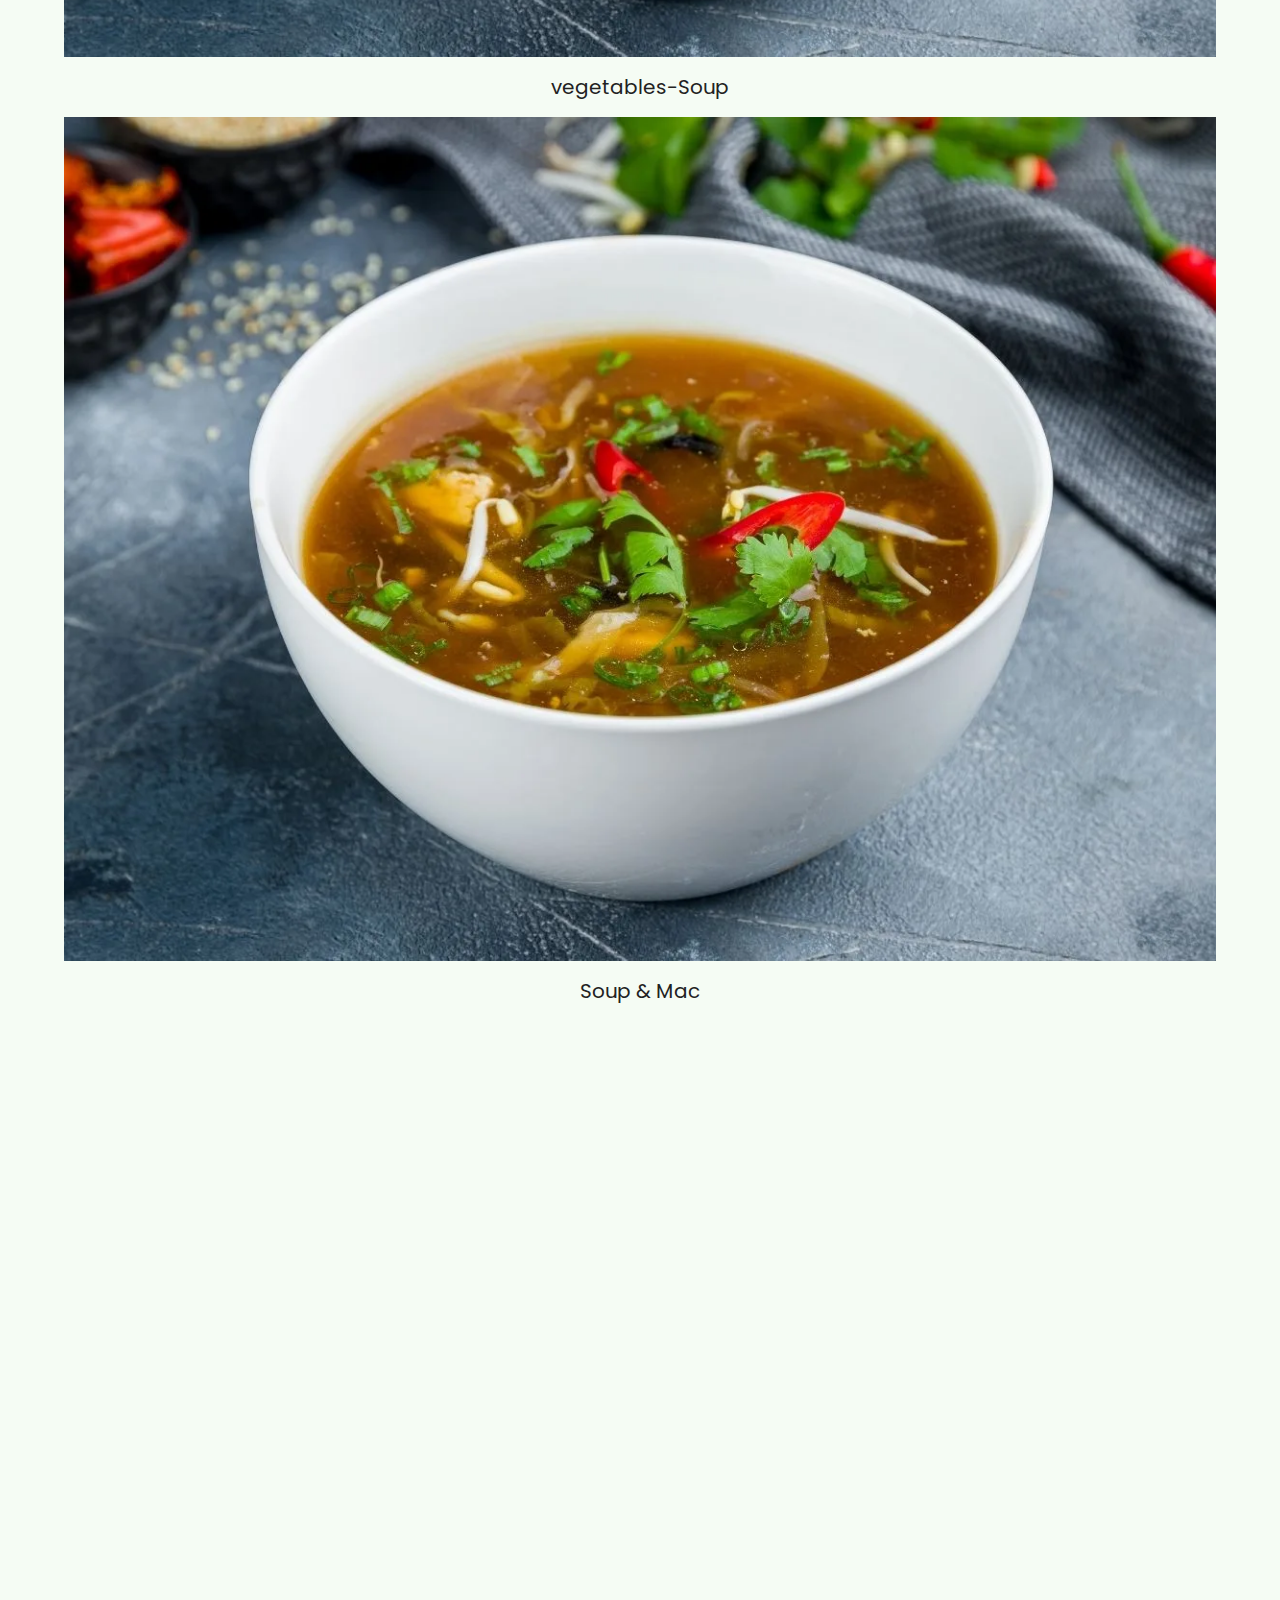
==== commit 5c9763e3: "up date" ====
--- a/index.html
+++ b/index.html
@@ -78,11 +78,11 @@
 	<div id="carouselExampleControls" class="carousel slide  mt-2" data-bs-ride="carousel">
 		<div class="carousel-inner">
 		  <div class="carousel-item active">
-			<img src="./images/banner-burger.png" class="d-block" alt="...">
+			<img src="./images/banner-beef.png" class="d-block" alt="...">
 		  </div>
-		  <!-- <div class="carousel-item">
-			<img src="./images/partridge.png" class="d-block" alt="...">
-		  </div> -->
+		  <div class="carousel-item">
+			<img src="./images/banner-cake.png" class="d-block" alt="...">
+		  </div>
 		  <div class="carousel-item">
 			<img src="./images/banner-labra.png" class="d-block" alt="...">
 		  </div>
